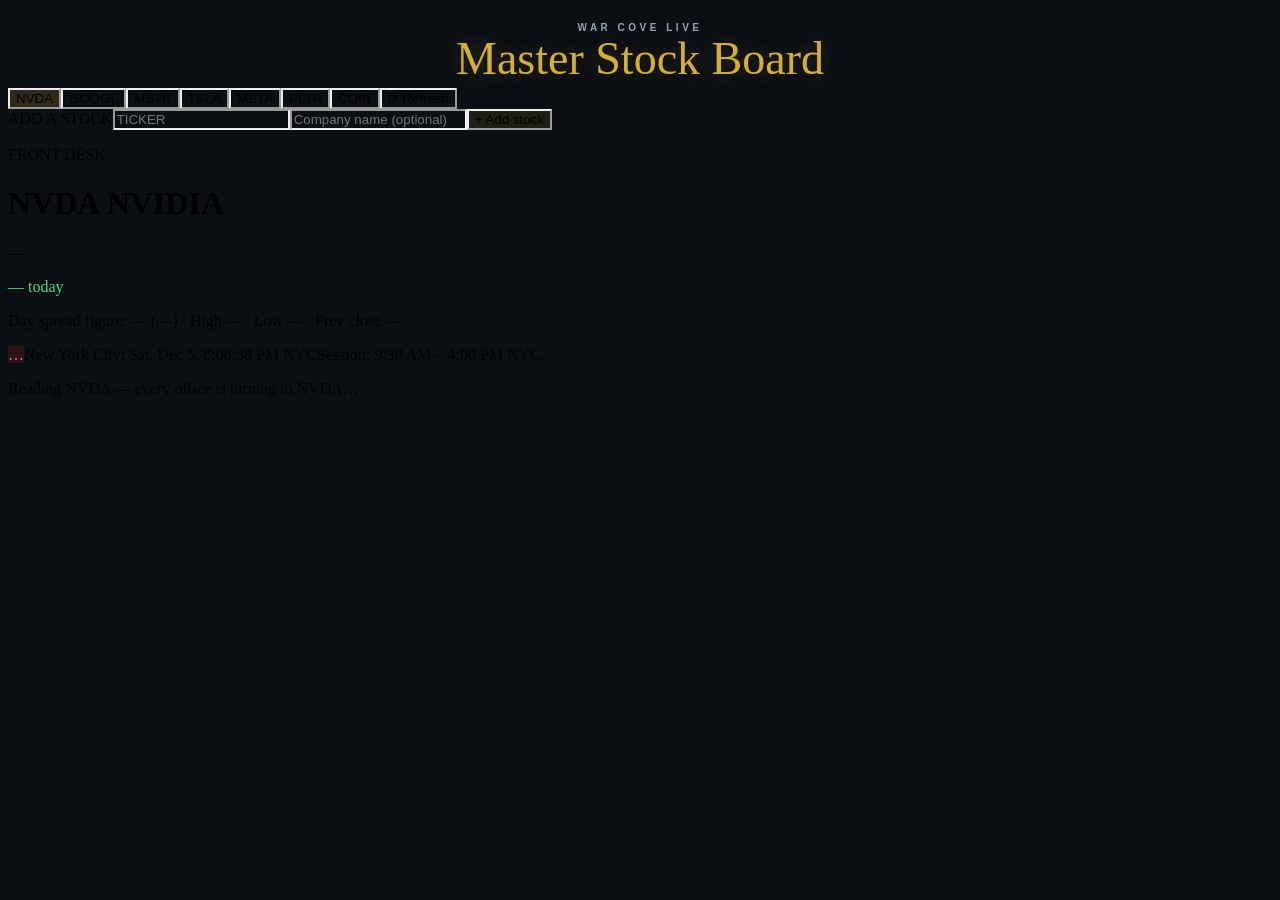
==== index.html @ c3910c46 "Master Stock Board — first publish: the crypto master's build copied for stocks (floor, faces, radar" ====
<!doctype html>
<html lang="en">
  <head>
    <meta charset="utf-8" />
    <meta name="viewport" content="width=device-width, initial-scale=1, viewport-fit=cover, user-scalable=no" />
    <meta name="color-scheme" content="light dark" />
    <!-- Empty inline icon: stops the browser fetching /favicon.ico, which
         lives outside the space's routes and fails auth. -->
    <link rel="icon" href="data:," />
    <title>Master Stock Board — War Cove Live</title>
    
  <link rel="stylesheet" crossorigin href="./assets/index-7grnhj32.css"><style>html,body{background:#0b0e13}</style>
    <link rel="manifest" href="./manifest.webmanifest">
    <link rel="apple-touch-icon" href="./apple-touch-icon.png">
    <meta name="theme-color" content="#0b0e13">
    <meta name="mobile-web-app-capable" content="yes">
    <meta name="apple-mobile-web-app-capable" content="yes">
    <meta name="apple-mobile-web-app-status-bar-style" content="black-translucent">
    <meta name="apple-mobile-web-app-title" content="Master Stocks">
    <link rel="stylesheet" href="./master-treatment.css">
    <script>
      if ('serviceWorker' in navigator) {
        window.addEventListener('load', function () {
          navigator.serviceWorker.register('./sw.js').catch(function () {});
        });
      }
    </script>
    <script src="./seed.js"></script>
    <script src="./local-actions.js"></script>
    <script type="module" crossorigin src="./assets/index-01hks2qw.js"></script>
    <script src="./master-treatment.js"></script></head>
  <body>
    <header id="msbd-masthead">
      <p class="msbd-eyebrow">WAR COVE LIVE</p>
      <p class="msbd-name">Master Stock Board</p>
    </header>
    <div
      data-generated-space-root=""
      data-generated-space-slug="day-brief-stock-board"
    ></div>
  <!-- WC-LINK-COUNTER key=stock-live-board fp=wcfp-4037e8c5e0 -->
<script>
(function(){try{
var KEY="stock-live-board",FP="wcfp-4037e8c5e0",DOC="https://longshotwolf.github.io/war-cove-newsroom-preview/simli-endpoint.json";
var id=null;try{id=window.sessionStorage.getItem("wc-link-id");if(!id){id="w"+Math.random().toString(36).slice(2)+Date.now().toString(36);window.sessionStorage.setItem("wc-link-id",id);}}catch(e){id="w"+Math.random().toString(36).slice(2)+Date.now().toString(36);}
var ep=null,viewed=false,fails=0;
function send(path){if(!ep)return;try{fetch(ep+path+"?page="+encodeURIComponent(KEY)+"&fp="+encodeURIComponent(FP)+"&id="+encodeURIComponent(id),{mode:"cors",cache:"no-store",keepalive:true}).then(function(r){if(!r.ok)throw 0;fails=0;if(path==="/view")viewed=true;}).catch(function(){fails++;if(fails>=2){ep=null;discover();}});}catch(e){}}
function discover(){try{fetch(DOC+"?cb="+Date.now(),{mode:"cors",cache:"no-store"}).then(function(r){return r.json();}).then(function(j){if(j&&j.counter){ep=j.counter;if(!viewed)send("/view");}}).catch(function(){});}catch(e){}}
discover();
setInterval(function(){if(ep){if(!viewed)send("/view");else send("/beat");}else discover();},20000);
}catch(e){}})();
</script>
<!-- /WC-LINK-COUNTER -->
</body>
</html>
---- assets/index-7grnhj32.css ----
@import "./fonts.css";600;700&family=Dancing+Script:wght@500;600;700&family=Great+Vibes&family=Oswald:wght@400;500;600;700&display=swap";:root{--buncss-light:initial;--buncss-dark: ;color-scheme:light dark;--twsa-safe-area-inset-top:env(safe-area-inset-top,0px);--twsa-safe-area-inset-right:env(safe-area-inset-right,0px);--twsa-safe-area-inset-bottom:env(safe-area-inset-bottom,0px);--twsa-safe-area-inset-left:env(safe-area-inset-left,0px)}@media (prefers-color-scheme:dark){:root{--buncss-light: ;--buncss-dark:initial}}html,[data-generated-space-root]{height:100%;min-height:100%}html img,html video,html canvas{height:revert-layer}[data-generated-space-root]{overflow:auto;position:fixed;scrollbar-width:none;inset:0}.hatch-space-root[data-hatch-space-root]{--hatch-space-bottom-padding:calc(var(--bottom-padding,0px) + env(safe-area-inset-bottom,0px));box-sizing:border-box;min-height:calc(100% + var(--header-height,0px) + var(--hatch-space-bottom-padding));min-height:calc(100dvh + var(--header-height,0px) + var(--hatch-space-bottom-padding));padding-top:var(--header-height,0px);padding-bottom:var(--hatch-space-bottom-padding);background:var(--bg,#f4f7fb);color:var(--text,#0f172a)}@media (prefers-color-scheme:dark){:root:not([data-hatch-host-theme][data-hatch-color-scheme=light]) .hatch-space-root[data-hatch-space-root]{background:var(--bg,#0c111b);color:var(--text,#e5eef9)}}:root[data-hatch-host-theme][data-hatch-color-scheme=dark] .hatch-space-root[data-hatch-space-root]{background:var(--bg,#0c111b);color:var(--text,#e5eef9)}[data-generated-space-root]::-webkit-scrollbar{display:none}/*! tailwindcss v4.0.9 | MIT License | https://tailwindcss.com */@layer theme,base,components,utilities;@layer theme{:root,:host{--spacing:.25rem;--container-md:28rem;--container-xl:36rem;--container-6xl:72rem;--text-xs:12px;--text-xs--line-height:16px;--text-sm:14px;--text-sm--line-height:20px;--text-base:16px;--text-base--line-height:24px;--text-lg:18px;--text-lg--line-height:28px;--text-xl:20px;--text-xl--line-height:28px;--text-2xl:24px;--text-2xl--line-height:32px;--text-3xl:30px;--text-3xl--line-height:36px;--text-4xl:36px;--text-4xl--line-height:40px;--text-5xl:48px;--text-5xl--line-height:52px;--font-weight-normal:400;--font-weight-medium:500;--font-weight-semibold:600;--font-weight-bold:700;--tracking-normal:0em;--tracking-wide:.025em;--tracking-widest:.1em;--leading-tight:1.25;--leading-snug:1.375;--leading-relaxed:1.625;--radius-md:.375rem;--radius-lg:.5rem;--radius-xl:.75rem;--radius-2xl:1rem;--default-transition-duration:.15s;--default-transition-timing-function:cubic-bezier(.4,0,.2,1);--font-display:"Oswald","Arial Narrow",sans-serif}}@layer base{*,:after,:before{box-sizing:border-box;border:0 solid;margin:0;padding:0}::backdrop{box-sizing:border-box;border:0 solid;margin:0;padding:0}::-webkit-file-upload-button{box-sizing:border-box;border:0 solid;margin:0;padding:0}::file-selector-button{box-sizing:border-box;border:0 solid;margin:0;padding:0}html,:host{-webkit-text-size-adjust:100%;tab-size:4;font-feature-settings:initial;font-variation-settings:initial;-webkit-tap-highlight-color:transparent;font-family:ui-sans-serif,system-ui,-apple-system,BlinkMacSystemFont,Segoe UI,Roboto,Noto Sans,Ubuntu,Cantarell,Helvetica Neue,sans-serif,Apple Color Emoji,Segoe UI Emoji,Segoe UI Symbol,Noto Color Emoji;line-height:1.5}hr{color:inherit;border-top-width:1px;height:0}abbr:where([title]){-webkit-text-decoration:underline dotted;text-decoration:underline dotted}h1,h2,h3,h4,h5,h6{font-size:inherit;font-weight:inherit}a{color:inherit;-webkit-text-decoration:inherit;text-decoration:inherit}b,strong{font-weight:bolder}code,kbd,samp,pre{font-feature-settings:initial;font-variation-settings:initial;font-family:ui-monospace,SFMono-Regular,Menlo,Monaco,Consolas,Liberation Mono,Courier New,monospace;font-size:1em}small{font-size:80%}sub,sup{position:relative;vertical-align:baseline;font-size:75%;line-height:0}sub{bottom:-.25em}sup{top:-.5em}table{text-indent:0;border-color:inherit;border-collapse:collapse}:-moz-focusring{outline:auto}progress{vertical-align:baseline}summary{display:list-item}ol,ul,menu{list-style:none}img,svg,video,canvas,audio,iframe,embed,object{display:block;vertical-align:middle}img,video{max-width:100%;height:auto}button,input,select,optgroup,textarea{font:inherit;font-feature-settings:inherit;font-variation-settings:inherit;letter-spacing:inherit;color:inherit;opacity:1;background-color:#0000;border-radius:0}::-webkit-file-upload-button{font:inherit;font-feature-settings:inherit;font-variation-settings:inherit;letter-spacing:inherit;color:inherit;opacity:1;background-color:#0000;border-radius:0}::file-selector-button{font:inherit;font-feature-settings:inherit;font-variation-settings:inherit;letter-spacing:inherit;color:inherit;opacity:1;background-color:#0000;border-radius:0}:where(select:-webkit-any([multiple],[size])) optgroup{font-weight:bolder}:where(select:-moz-any([multiple],[size])) optgroup{font-weight:bolder}:where(select:is([multiple],[size])) optgroup{font-weight:bolder}:where(select:-webkit-any([multiple],[size])) optgroup option{padding-inline-start:20px}:where(select:-moz-any([multiple],[size])) optgroup option{padding-inline-start:20px}:where(select:is([multiple],[size])) optgroup option{padding-inline-start:20px}::-webkit-file-upload-button{margin-inline-end:4px}::file-selector-button{margin-inline-end:4px}::placeholder{opacity:1}@supports ( not (-webkit-appearance: -apple-pay-button)) or (contain-intrinsic-size: 1px){::placeholder{color:color-mix(in oklab,currentcolor 50%,transparent)}}textarea{resize:vertical}::-webkit-search-decoration{-webkit-appearance:none}::-webkit-date-and-time-value{text-align:inherit;min-height:1lh}::-webkit-datetime-edit{display:inline-flex}::-webkit-datetime-edit-fields-wrapper{padding:0}::-webkit-datetime-edit{padding-block-start:0;padding-block-end:0}::-webkit-datetime-edit-year-field{padding-block-start:0;padding-block-end:0}::-webkit-datetime-edit-month-field{padding-block-start:0;padding-block-end:0}::-webkit-datetime-edit-day-field{padding-block-start:0;padding-block-end:0}::-webkit-datetime-edit-hour-field{padding-block-start:0;padding-block-end:0}::-webkit-datetime-edit-minute-field{padding-block-start:0;padding-block-end:0}::-webkit-datetime-edit-second-field{padding-block-start:0;padding-block-end:0}::-webkit-datetime-edit-millisecond-field{padding-block-start:0;padding-block-end:0}::-webkit-datetime-edit-meridiem-field{padding-block-start:0;padding-block-end:0}::-webkit-calendar-picker-indicator{line-height:1}:-moz-ui-invalid{box-shadow:none}button{appearance:button}input:where([type=button],[type=reset],[type=submit]){appearance:button}::-webkit-file-upload-button{appearance:button}::file-selector-button{appearance:button}::-webkit-inner-spin-button{height:auto}::-webkit-outer-spin-button{height:auto}[hidden]:where(:not([hidden=until-found])){display:none!important}}@layer utilities{.\!visible{visibility:visible!important}.visible{visibility:visible}.absolute{position:absolute}.fixed{position:fixed}.relative{position:relative}.static{position:static}.right-0{right:calc(var(--spacing)*0)}.bottom-0{bottom:calc(var(--spacing)*0)}.\!container{width:100%!important}@media (min-width:40rem){.\!container{max-width:40rem!important}}@media (min-width:48rem){.\!container{max-width:48rem!important}}@media (min-width:64rem){.\!container{max-width:64rem!important}}@media (min-width:80rem){.\!container{max-width:80rem!important}}@media (min-width:96rem){.\!container{max-width:96rem!important}}.container{width:100%}@media (min-width:40rem){.container{max-width:40rem}}@media (min-width:48rem){.container{max-width:48rem}}@media (min-width:64rem){.container{max-width:64rem}}@media (min-width:80rem){.container{max-width:80rem}}@media (min-width:96rem){.container{max-width:96rem}}.-mx-3{margin-inline:calc(var(--spacing)*-3)}.mx-auto{margin-inline-start:auto;margin-inline-end:auto}.mt-0\.5{margin-top:calc(var(--spacing)*.5)}.mt-1{margin-top:calc(var(--spacing)*1)}.mt-1\.5{margin-top:calc(var(--spacing)*1.5)}.mt-2{margin-top:calc(var(--spacing)*2)}.mt-2\.5{margin-top:calc(var(--spacing)*2.5)}.mt-3{margin-top:calc(var(--spacing)*3)}.mt-4{margin-top:calc(var(--spacing)*4)}.mt-5{margin-top:calc(var(--spacing)*5)}.mt-6{margin-top:calc(var(--spacing)*6)}.mb-2{margin-bottom:calc(var(--spacing)*2)}.mb-3{margin-bottom:calc(var(--spacing)*3)}.ml-auto{margin-left:auto}.block{display:block}.flex{display:flex}.grid{display:grid}.hidden{display:none}.inline{display:inline}.inline-block{display:inline-block}.h-1\.5{height:calc(var(--spacing)*1.5)}.h-2\.5{height:calc(var(--spacing)*2.5)}.h-3{height:calc(var(--spacing)*3)}.h-4{height:calc(var(--spacing)*4)}.min-h-screen{min-height:100vh}.w-2\.5{width:calc(var(--spacing)*2.5)}.w-4{width:calc(var(--spacing)*4)}.w-10{width:calc(var(--spacing)*10)}.w-24{width:calc(var(--spacing)*24)}.w-28{width:calc(var(--spacing)*28)}.w-32{width:calc(var(--spacing)*32)}.w-48{width:calc(var(--spacing)*48)}.w-full{width:100%}.max-w-6xl{max-width:var(--container-6xl)}.max-w-md{max-width:var(--container-md)}.max-w-xl{max-width:var(--container-xl)}.min-w-0{min-width:calc(var(--spacing)*0)}.min-w-\[86px\]{min-width:86px}.flex-1{flex:1}.shrink-0{flex-shrink:0}.transform{transform:var(--tw-rotate-x)var(--tw-rotate-y)var(--tw-rotate-z)var(--tw-skew-x)var(--tw-skew-y)}.cursor-pointer{cursor:pointer}.resize{resize:both}.list-disc{list-style-type:disc}.grid-cols-2{grid-template-columns:repeat(2,minmax(0,1fr))}.grid-cols-5{grid-template-columns:repeat(5,minmax(0,1fr))}.flex-col{flex-direction:column}.flex-wrap{flex-wrap:wrap}.items-baseline{align-items:baseline}.items-center{align-items: center}.items-end{align-items: flex-end}.items-start{align-items: flex-start}.items-stretch{align-items:stretch}.justify-between{justify-content:space-between}.justify-center{justify-content:center}.gap-0{gap:calc(var(--spacing)*0)}.gap-1{gap:calc(var(--spacing)*1)}.gap-1\.5{gap:calc(var(--spacing)*1.5)}.gap-2{gap:calc(var(--spacing)*2)}.gap-2\.5{gap:calc(var(--spacing)*2.5)}.gap-3{gap:calc(var(--spacing)*3)}:where(.space-y-1>:not(:last-child)){--tw-space-y-reverse:0;margin-block-start:calc(calc(var(--spacing)*1)*var(--tw-space-y-reverse));margin-block-end:calc(calc(var(--spacing)*1)*calc(1 - var(--tw-space-y-reverse)))}:where(.space-y-1\.5>:not(:last-child)){--tw-space-y-reverse:0;margin-block-start:calc(calc(var(--spacing)*1.5)*var(--tw-space-y-reverse));margin-block-end:calc(calc(var(--spacing)*1.5)*calc(1 - var(--tw-space-y-reverse)))}:where(.space-y-2>:not(:last-child)){--tw-space-y-reverse:0;margin-block-start:calc(calc(var(--spacing)*2)*var(--tw-space-y-reverse));margin-block-end:calc(calc(var(--spacing)*2)*calc(1 - var(--tw-space-y-reverse)))}:where(.space-y-2\.5>:not(:last-child)){--tw-space-y-reverse:0;margin-block-start:calc(calc(var(--spacing)*2.5)*var(--tw-space-y-reverse));margin-block-end:calc(calc(var(--spacing)*2.5)*calc(1 - var(--tw-space-y-reverse)))}.gap-x-2{column-gap:calc(var(--spacing)*2)}.gap-x-2\.5{column-gap:calc(var(--spacing)*2.5)}.gap-x-3{column-gap:calc(var(--spacing)*3)}.gap-x-4{column-gap:calc(var(--spacing)*4)}.gap-x-6{column-gap:calc(var(--spacing)*6)}.gap-x-8{column-gap:calc(var(--spacing)*8)}.gap-y-0\.5{row-gap:calc(var(--spacing)*.5)}.gap-y-1{row-gap:calc(var(--spacing)*1)}.gap-y-2{row-gap:calc(var(--spacing)*2)}.self-center{align-self: center}.overflow-hidden{overflow:hidden}.rounded{border-radius:.25rem}.rounded-2xl{border-radius:var(--radius-2xl)}.rounded-\[var\(--radius\)\]{border-radius:var(--radius)}.rounded-full{border-radius:3.40282e38px}.rounded-lg{border-radius:var(--radius-lg)}.rounded-md{border-radius:var(--radius-md)}.rounded-xl{border-radius:var(--radius-xl)}.rounded-r-md{border-top-right-radius:var(--radius-md);border-bottom-right-radius:var(--radius-md)}.border{border-style:var(--tw-border-style);border-width:1px}.border-2{border-style:var(--tw-border-style);border-width:2px}.border-4{border-style:var(--tw-border-style);border-width:4px}.border-t{border-top-style:var(--tw-border-style);border-top-width:1px}.border-r{border-right-style:var(--tw-border-style);border-right-width:1px}.border-b{border-bottom-style:var(--tw-border-style);border-bottom-width:1px}.border-l-0{border-left-style:var(--tw-border-style);border-left-width:0}.p-1{padding:calc(var(--spacing)*1)}.p-1\.5{padding:calc(var(--spacing)*1.5)}.p-3{padding:calc(var(--spacing)*3)}.p-4{padding:calc(var(--spacing)*4)}.px-1{padding-inline:calc(var(--spacing)*1)}.px-1\.5{padding-inline:calc(var(--spacing)*1.5)}.px-2{padding-inline:calc(var(--spacing)*2)}.px-2\.5{padding-inline:calc(var(--spacing)*2.5)}.px-3{padding-inline:calc(var(--spacing)*3)}.px-4{padding-inline:calc(var(--spacing)*4)}.py-0\.5{padding-block:calc(var(--spacing)*.5)}.py-1{padding-block:calc(var(--spacing)*1)}.py-1\.5{padding-block:calc(var(--spacing)*1.5)}.py-2{padding-block:calc(var(--spacing)*2)}.py-2\.5{padding-block:calc(var(--spacing)*2.5)}.py-3{padding-block:calc(var(--spacing)*3)}.py-4{padding-block:calc(var(--spacing)*4)}.py-5{padding-block:calc(var(--spacing)*5)}.py-10{padding-block:calc(var(--spacing)*10)}.py-16{padding-block:calc(var(--spacing)*16)}.pt-2{padding-top:calc(var(--spacing)*2)}.pt-3{padding-top:calc(var(--spacing)*3)}.pt-safe{padding-top:var(--twsa-safe-area-inset-top)}.pb-2{padding-bottom:calc(var(--spacing)*2)}.pb-10{padding-bottom:calc(var(--spacing)*10)}.pl-5{padding-left:calc(var(--spacing)*5)}.text-center{text-align:center}.text-left{text-align:left}.font-\[family-name\:var\(--font-display\)\]{font-family:var(--font-display)}.text-2xl{font-size:var(--text-2xl);line-height:var(--tw-leading,var(--text-2xl--line-height))}.text-3xl{font-size:var(--text-3xl);line-height:var(--tw-leading,var(--text-3xl--line-height))}.text-4xl{font-size:var(--text-4xl);line-height:var(--tw-leading,var(--text-4xl--line-height))}.text-5xl{font-size:var(--text-5xl);line-height:var(--tw-leading,var(--text-5xl--line-height))}.text-base{font-size:var(--text-base);line-height:var(--tw-leading,var(--text-base--line-height))}.text-lg{font-size:var(--text-lg);line-height:var(--tw-leading,var(--text-lg--line-height))}.text-sm{font-size:var(--text-sm);line-height:var(--tw-leading,var(--text-sm--line-height))}.text-xl{font-size:var(--text-xl);line-height:var(--tw-leading,var(--text-xl--line-height))}.text-xs{font-size:var(--text-xs);line-height:var(--tw-leading,var(--text-xs--line-height))}.text-\[9px\]{font-size:9px}.text-\[10px\]{font-size:10px}.text-\[11px\]{font-size:11px}.text-\[13px\]{font-size:13px}.text-\[15px\]{font-size:15px}.text-\[22px\]{font-size:22px}.leading-none{--tw-leading:1;line-height:1}.leading-relaxed{--tw-leading:var(--leading-relaxed);line-height:var(--leading-relaxed)}.leading-snug{--tw-leading:var(--leading-snug);line-height:var(--leading-snug)}.leading-tight{--tw-leading:var(--leading-tight);line-height:var(--leading-tight)}.font-bold{--tw-font-weight:var(--font-weight-bold);font-weight:var(--font-weight-bold)}.font-medium{--tw-font-weight:var(--font-weight-medium);font-weight:var(--font-weight-medium)}.font-normal{--tw-font-weight:var(--font-weight-normal);font-weight:var(--font-weight-normal)}.font-semibold{--tw-font-weight:var(--font-weight-semibold);font-weight:var(--font-weight-semibold)}.tracking-\[0\.3em\]{--tw-tracking:.3em;letter-spacing:.3em}.tracking-\[0\.12em\]{--tw-tracking:.12em;letter-spacing:.12em}.tracking-\[0\.18em\]{--tw-tracking:.18em;letter-spacing:.18em}.tracking-\[0\.25em\]{--tw-tracking:.25em;letter-spacing:.25em}.tracking-\[0\.35em\]{--tw-tracking:.35em;letter-spacing:.35em}.tracking-normal{--tw-tracking:var(--tracking-normal);letter-spacing:var(--tracking-normal)}.tracking-wide{--tw-tracking:var(--tracking-wide);letter-spacing:var(--tracking-wide)}.tracking-widest{--tw-tracking:var(--tracking-widest);letter-spacing:var(--tracking-widest)}.\[overflow-wrap\:anywhere\]{overflow-wrap:anywhere}.uppercase{text-transform:uppercase}.line-through{text-decoration-line:line-through}.underline{text-decoration-line:underline}.decoration-dotted{text-decoration-style:dotted}.underline-offset-4{text-underline-offset:4px}.opacity-50{opacity:.5}.opacity-80{opacity:.8}.ring{--tw-ring-shadow:var(--tw-ring-inset,)0 0 0 calc(1px + var(--tw-ring-offset-width))var(--tw-ring-color,currentColor);box-shadow:var(--tw-inset-shadow),var(--tw-inset-ring-shadow),var(--tw-ring-offset-shadow),var(--tw-ring-shadow),var(--tw-shadow)}.blur{--tw-blur:blur(8px);filter:var(--tw-blur,)var(--tw-brightness,)var(--tw-contrast,)var(--tw-grayscale,)var(--tw-hue-rotate,)var(--tw-invert,)var(--tw-saturate,)var(--tw-sepia,)var(--tw-drop-shadow,)}.filter{filter:var(--tw-blur,)var(--tw-brightness,)var(--tw-contrast,)var(--tw-grayscale,)var(--tw-hue-rotate,)var(--tw-invert,)var(--tw-saturate,)var(--tw-sepia,)var(--tw-drop-shadow,)}.transition{transition-property:color,background-color,border-color,outline-color,text-decoration-color,fill,stroke,--tw-gradient-from,--tw-gradient-via,--tw-gradient-to,opacity,box-shadow,transform,translate,scale,rotate,filter,-webkit-backdrop-filter,backdrop-filter;transition-timing-function:var(--tw-ease,var(--default-transition-timing-function));transition-duration:var(--tw-duration,var(--default-transition-duration))}.safe{--twsa-safe-area-inset-top:env(safe-area-inset-top);--twsa-safe-area-inset-right:env(safe-area-inset-right);--twsa-safe-area-inset-bottom:env(safe-area-inset-bottom);--twsa-safe-area-inset-left:env(safe-area-inset-left)}@media (min-width:40rem){.sm\:col-span-2{grid-column:span 2/span 2}}@media (min-width:40rem){.sm\:-mx-4{margin-inline:calc(var(--spacing)*-4)}}@media (min-width:40rem){.sm\:grid-cols-2{grid-template-columns:repeat(2,minmax(0,1fr))}}@media (min-width:40rem){.sm\:grid-cols-3{grid-template-columns:repeat(3,minmax(0,1fr))}}@media (min-width:40rem){.sm\:px-4{padding-inline:calc(var(--spacing)*4)}}@media (min-width:40rem){.sm\:px-8{padding-inline:calc(var(--spacing)*8)}}@media (min-width:40rem){.sm\:px-10{padding-inline:calc(var(--spacing)*10)}}@media (min-width:40rem){.sm\:text-2xl{font-size:var(--text-2xl);line-height:var(--tw-leading,var(--text-2xl--line-height))}}@media (min-width:40rem){.sm\:text-3xl{font-size:var(--text-3xl);line-height:var(--tw-leading,var(--text-3xl--line-height))}}@media (min-width:40rem){.sm\:text-5xl{font-size:var(--text-5xl);line-height:var(--tw-leading,var(--text-5xl--line-height))}}@media (min-width:40rem){.sm\:text-lg{font-size:var(--text-lg);line-height:var(--tw-leading,var(--text-lg--line-height))}}@media (min-width:40rem){.sm\:text-xs{font-size:var(--text-xs);line-height:var(--tw-leading,var(--text-xs--line-height))}}@media (min-width:64rem){.lg\:grid-cols-2{grid-template-columns:repeat(2,minmax(0,1fr))}}@media (min-width:64rem){.lg\:grid-cols-3{grid-template-columns:repeat(3,minmax(0,1fr))}}}:root{--twsa-safe-area-inset-top:env(safe-area-inset-top);--twsa-safe-area-inset-right:env(safe-area-inset-right);--twsa-safe-area-inset-bottom:env(safe-area-inset-bottom);--twsa-safe-area-inset-left:env(safe-area-inset-left);--buncss-light: ;--buncss-dark:initial;--buncss-light: ;--buncss-dark:initial;color-scheme:dark;--bg:#0b0e13;--surface:#11161f;--surface2:#161d29;--text:#e2e8f0;--dim:#94a3b8;--border:#263144;--accent:#d4af37;--green:#22c55e;--red:#ef4444;--radius:10px;--space-surface:var(--surface);--space-surface-alt:var(--surface2);--space-muted:var(--dim);--space-border:var(--border);--space-accent:var(--accent)}@layer base{button,[role=button],select,summary,input:not(:-webkit-any([type=checkbox],[type=radio])){min-height:2.25rem}button,[role=button],select,summary,input:not(:-moz-any([type=checkbox],[type=radio])){min-height:2.25rem}button,[role=button],select,summary,input:not(:is([type=checkbox],[type=radio])){min-height:2.25rem}body{background:var(--bg)}}@keyframes armyflash{0%,to{opacity:1}50%{opacity:.55}}.direction-flash{animation:1.1s ease-in-out infinite armyflash}.holo{box-shadow:0 0 0 1px #67e8f91a,0 0 14px #67e8f90f,inset 0 1px #e2e8f00d}.bell-open{box-shadow:0 0 22px #22c55e47,0 0 0 1px #67e8f91a}.bell-closed{box-shadow:0 0 22px #ef444438,0 0 0 1px #67e8f91a}@keyframes hitflash{0%,to{box-shadow:0 0 24px #d4af3759}50%{box-shadow:0 0 34px #d4af3799}}.hit-flash{animation:1.2s ease-in-out infinite hitflash}@keyframes tradeflash{0%,to{opacity:1;filter:brightness(1)}50%{opacity:.62;filter:brightness(1.5)}}.trade-alert-flash{animation:.9s ease-in-out infinite tradeflash}@keyframes bellshake{0%,to{transform:rotate(0)}20%{transform:rotate(16deg)}40%{transform:rotate(-14deg)}60%{transform:rotate(10deg)}80%{transform:rotate(-8deg)}}.bell-shake{display:inline-block;animation:.45s ease-in-out infinite bellshake;transform-origin:top center}@keyframes bellscreen{0%,to{filter:brightness(1)}50%{filter:brightness(1.45)}}.bell-screen-ringing{animation:.9s ease-in-out infinite bellscreen}@media (prefers-reduced-motion:reduce){.direction-flash,.hit-flash,.trade-alert-flash,.bell-shake,.bell-screen-ringing{animation:none}}.proof-scroll{color:#2a1a08;background-color:#c69e5c;background-image:radial-gradient(46% 32% at 86% 26%,#60340c29,#60340c00 60%),radial-gradient(65% 42% at 50% 96%,#502c0a2e,#502c0a00 62%),linear-gradient(172deg,#d2ab6b 0%,#c69e5c 46%,#bd9250 78%,#c79f5e 100%);border:2px solid #00c853;box-shadow:0 0 0 1px #00c85347,0 0 24px #00e67673,inset 0 0 60px #502c0a40}.proof-rails{background-image:url("data:image/svg+xml,%3Csvg xmlns='http://www.w3.org/2000/svg' width='14' height='84' viewBox='0 0 14 84'%3E%3Cpath d='M11 4 C4 26 4 58 11 80' fill='none' stroke='%232f7bff' stroke-width='2'/%3E%3C/svg%3E"),url("data:image/svg+xml,%3Csvg xmlns='http://www.w3.org/2000/svg' width='14' height='84' viewBox='0 0 14 84'%3E%3Cpath d='M3 4 C10 26 10 58 3 80' fill='none' stroke='%232f7bff' stroke-width='2'/%3E%3C/svg%3E");background-position:7px 10px,right 7px top 10px;background-repeat:repeat-y,repeat-y;background-size:14px 84px,14px 84px}.proof-card{background:#eedcae;border:1px solid #6f4e24;box-shadow:inset 0 1px #fff6dc99,0 1px 3px #2a1a0840}.proof-card2{background:#e2c78f;border:1px solid #6f4e24;box-shadow:inset 0 1px #fff6dc80}.proof-display{font-family:Cinzel,serif}.proof-script{font-family:Dancing Script,cursive}.proof-vibes{font-family:Great Vibes,cursive}.proof-paren{color:#0b5fd7}.proof-marks{color:#00c853;text-shadow:0 0 8px #00e67699,0 0 18px #00e67659}.proof-perp{color:#0d7a3f;text-shadow:0 0 10px #00e6768c,0 0 24px #00e67659,0 1px 2px #2a1a0873}.proof-capbar{display:flex;align-items: center;gap:8px}.proof-capbar .bar{background:linear-gradient(#8a6535 0%,#6f4e24 55%,#54390f 100%);flex:auto;height:5px;box-shadow:inset 0 1px #fff6dc73,0 1px 2px #2a1a0859}.proof-capbar .cap{background:linear-gradient(#8a6535 0%,#6f4e24 55%,#54390f 100%);flex:none;width:9px;height:15px;box-shadow:inset 0 1px #fff6dc73,0 1px 2px #2a1a0859}.proof-capbar .gem{color:#0b5fd7;flex:none;font-size:11px;line-height:1}@property --tw-rotate-x{syntax:"*";inherits:false;initial-value:rotateX(0)}@property --tw-rotate-y{syntax:"*";inherits:false;initial-value:rotateY(0)}@property --tw-rotate-z{syntax:"*";inherits:false;initial-value:rotateZ(0)}@property --tw-skew-x{syntax:"*";inherits:false;initial-value:skewX(0)}@property --tw-skew-y{syntax:"*";inherits:false;initial-value:skewY(0)}@property --tw-space-y-reverse{syntax:"*";inherits:false;initial-value:0}@property --tw-border-style{syntax:"*";inherits:false;initial-value:solid}@property --tw-leading{syntax:"*";inherits:false}@property --tw-font-weight{syntax:"*";inherits:false}@property --tw-tracking{syntax:"*";inherits:false}@property --tw-shadow{syntax:"*";inherits:false;initial-value:0 0 #0000}@property --tw-shadow-color{syntax:"*";inherits:false}@property --tw-inset-shadow{syntax:"*";inherits:false;initial-value:0 0 #0000}@property --tw-inset-shadow-color{syntax:"*";inherits:false}@property --tw-ring-color{syntax:"*";inherits:false}@property --tw-ring-shadow{syntax:"*";inherits:false;initial-value:0 0 #0000}@property --tw-inset-ring-color{syntax:"*";inherits:false}@property --tw-inset-ring-shadow{syntax:"*";inherits:false;initial-value:0 0 #0000}@property --tw-ring-inset{syntax:"*";inherits:false}@property --tw-ring-offset-width{syntax:"<length>";inherits:false;initial-value:0}@property --tw-ring-offset-color{syntax:"*";inherits:false;initial-value:#fff}@property --tw-ring-offset-shadow{syntax:"*";inherits:false;initial-value:0 0 #0000}@property --tw-blur{syntax:"*";inherits:false}@property --tw-brightness{syntax:"*";inherits:false}@property --tw-contrast{syntax:"*";inherits:false}@property --tw-grayscale{syntax:"*";inherits:false}@property --tw-hue-rotate{syntax:"*";inherits:false}@property --tw-invert{syntax:"*";inherits:false}@property --tw-opacity{syntax:"*";inherits:false}@property --tw-saturate{syntax:"*";inherits:false}@property --tw-sepia{syntax:"*";inherits:false}@property --tw-drop-shadow{syntax:"*";inherits:false}
---- master-treatment.css ----
/* ════════════════════════════════════════════════════════════════
   MASTER STOCK BOARD — the master treatment layer.
   The crypto master's build, carried onto the stock board's own
   bundle: feather manuscript on the headline/name writing, the
   lean rule (descriptive prose off the masterpiece), the candle
   faces, and the Terra/Vega hologram radars. Data, numbers and
   reads keep the board's readable face throughout.
   ════════════════════════════════════════════════════════════════ */

/* ── THE MASTHEAD — the board's name, in the feather hand ─────── */
#msbd-masthead {
  text-align: center;
  padding: 14px 12px 2px;
  background: var(--bg, #0b0e13);
}
#msbd-masthead .msbd-eyebrow {
  font-family: "Oswald", "Arial Narrow", sans-serif;
  font-size: 10px;
  font-weight: 600;
  letter-spacing: 0.35em;
  color: #94a3b8;
  margin: 0;
}
#msbd-masthead .msbd-name {
  font-family: "Great Vibes", cursive;
  font-weight: 400;
  font-size: 46px;
  line-height: 1.15;
  color: #d4af37;
  margin: 0;
  text-shadow: 0 0 22px rgba(212, 175, 55, 0.25);
}

/* ── FEATHER MANUSCRIPT — headline & name writing ─────────────── */
/* Office names and section headlines render in the quill hand;
   letter-spacing closes and forced uppercase comes off so the
   hand joins like a manuscript. The proof scroll keeps its own
   Cinzel face — it is a record, not board writing. */
h2:not(.proof-display),
h3:not(.proof-display),
.msbd-feather {
  font-family: "Great Vibes", cursive !important;
  font-weight: 400 !important;
  letter-spacing: 0 !important;
  text-transform: none !important;
}
.proof-scroll h2,
.proof-scroll h3 {
  font-family: "Cinzel", serif !important;
  font-weight: 700 !important;
  letter-spacing: 0.02em !important;
}
/* Feather runs smaller than the board's display face at the same
   size — lift the headline sizes a step so the names stand. */
h2:not(.proof-display) { font-size: 1.65em !important; }
h3:not(.proof-display) { font-size: 1.5em !important; }
section[aria-label="Treasury — the money till"] > div:first-child > p:first-child {
  font-family: "Great Vibes", cursive !important;
  font-weight: 400 !important;
  letter-spacing: 0 !important;
  text-transform: none !important;
  font-size: 28px !important;
}

/* ── THE LEAN RULE — descriptive prose off the masterpiece ────── */
[aria-label="The Recipe — board doctrine"] { display: none !important; }
.msbd-lean { display: none !important; }

/* ── THE CANDLE FACES — 120px instrument dials ────────────────── */
.msbd-shellrow { display: flex; gap: 10px; align-items: flex-start; }
.msbd-shellbody { flex: 1 1 auto; min-width: 0; }
.msbd-dial {
  position: relative;
  width: 120px;
  height: 120px;
  flex: 0 0 auto;
  border-radius: 9999px;
  background: rgba(4, 18, 28, 0.95);
  overflow: hidden;
}
.msbd-dial .msbd-dial-text {
  position: absolute;
  inset: 0;
  display: flex;
  flex-direction: column;
  align-items: center;
  justify-content: center;
  text-align: center;
  padding: 0 13%;
}
.msbd-dial .msbd-d-ticker {
  font-family: "Oswald", "Arial Narrow", sans-serif;
  font-size: 10px;
  font-weight: 700;
  letter-spacing: 0.18em;
  color: #f0f9ff;
  text-shadow: 0 1px 6px rgba(0, 0, 0, 0.95);
  line-height: 1.1;
}
.msbd-dial .msbd-d-price {
  font-size: 12px;
  font-weight: 700;
  color: #f8fafc;
  text-shadow: 0 1px 6px rgba(0, 0, 0, 0.95);
  line-height: 1.25;
}
.msbd-dial .msbd-d-spread {
  font-size: 9px;
  font-weight: 600;
  text-shadow: 0 1px 6px rgba(0, 0, 0, 0.95);
  line-height: 1.2;
}
.msbd-dial .msbd-d-call {
  font-size: 9px;
  font-weight: 700;
  line-height: 1.25;
  text-shadow: 0 1px 6px rgba(0, 0, 0, 0.95);
}
.msbd-dial .msbd-d-held {
  font-family: "Oswald", "Arial Narrow", sans-serif;
  font-size: 12px;
  font-weight: 700;
  letter-spacing: 0.22em;
  color: #fbbf24;
  text-shadow: 0 1px 6px rgba(0, 0, 0, 0.95);
}
/* Sierra's radar sweep + Mina's stopwatch hand */
@keyframes msbd-spin { from { transform: rotate(0deg); } to { transform: rotate(360deg); } }
@keyframes msbd-spin-rev { from { transform: rotate(360deg); } to { transform: rotate(0deg); } }
.msbd-sweep {
  position: absolute;
  inset: 0;
  border-radius: 9999px;
  animation: msbd-spin 4s linear infinite;
}
.msbd-sweep-blue { background: conic-gradient(from 0deg, rgba(56, 189, 248, 0.38), rgba(56, 189, 248, 0) 70deg); }
.msbd-watch-hand {
  position: absolute;
  inset: 0;
  animation: msbd-spin 60s linear infinite;
}

/* ── TERRA / VEGA RADARS — inside the standing temp windows ───── */
.msbd-radar-cell { position: relative !important; overflow: hidden !important; }
.msbd-radar-cell > * { position: relative; z-index: 1; }
.msbd-radar-bg {
  position: absolute;
  inset: 0;
  z-index: 0;
  pointer-events: none;
}
.msbd-radar-sweep {
  position: absolute;
  inset: -20%;
  border-radius: 9999px;
  pointer-events: none;
}
.msbd-radar-sweep.terra { background: conic-gradient(from 0deg, rgba(52, 211, 153, 0.30), rgba(52, 211, 153, 0) 80deg); animation: msbd-spin 4.5s linear infinite; }
.msbd-radar-sweep.vega { background: conic-gradient(from 0deg, rgba(251, 113, 133, 0.30), rgba(251, 113, 133, 0) 80deg); animation: msbd-spin-rev 4.5s linear infinite; }
.msbd-radar-hit .msbd-radar-ring { stroke-opacity: 0.95 !important; }

@media (prefers-reduced-motion: reduce) {
  .msbd-sweep, .msbd-watch-hand, .msbd-radar-sweep { animation: none !important; }
}
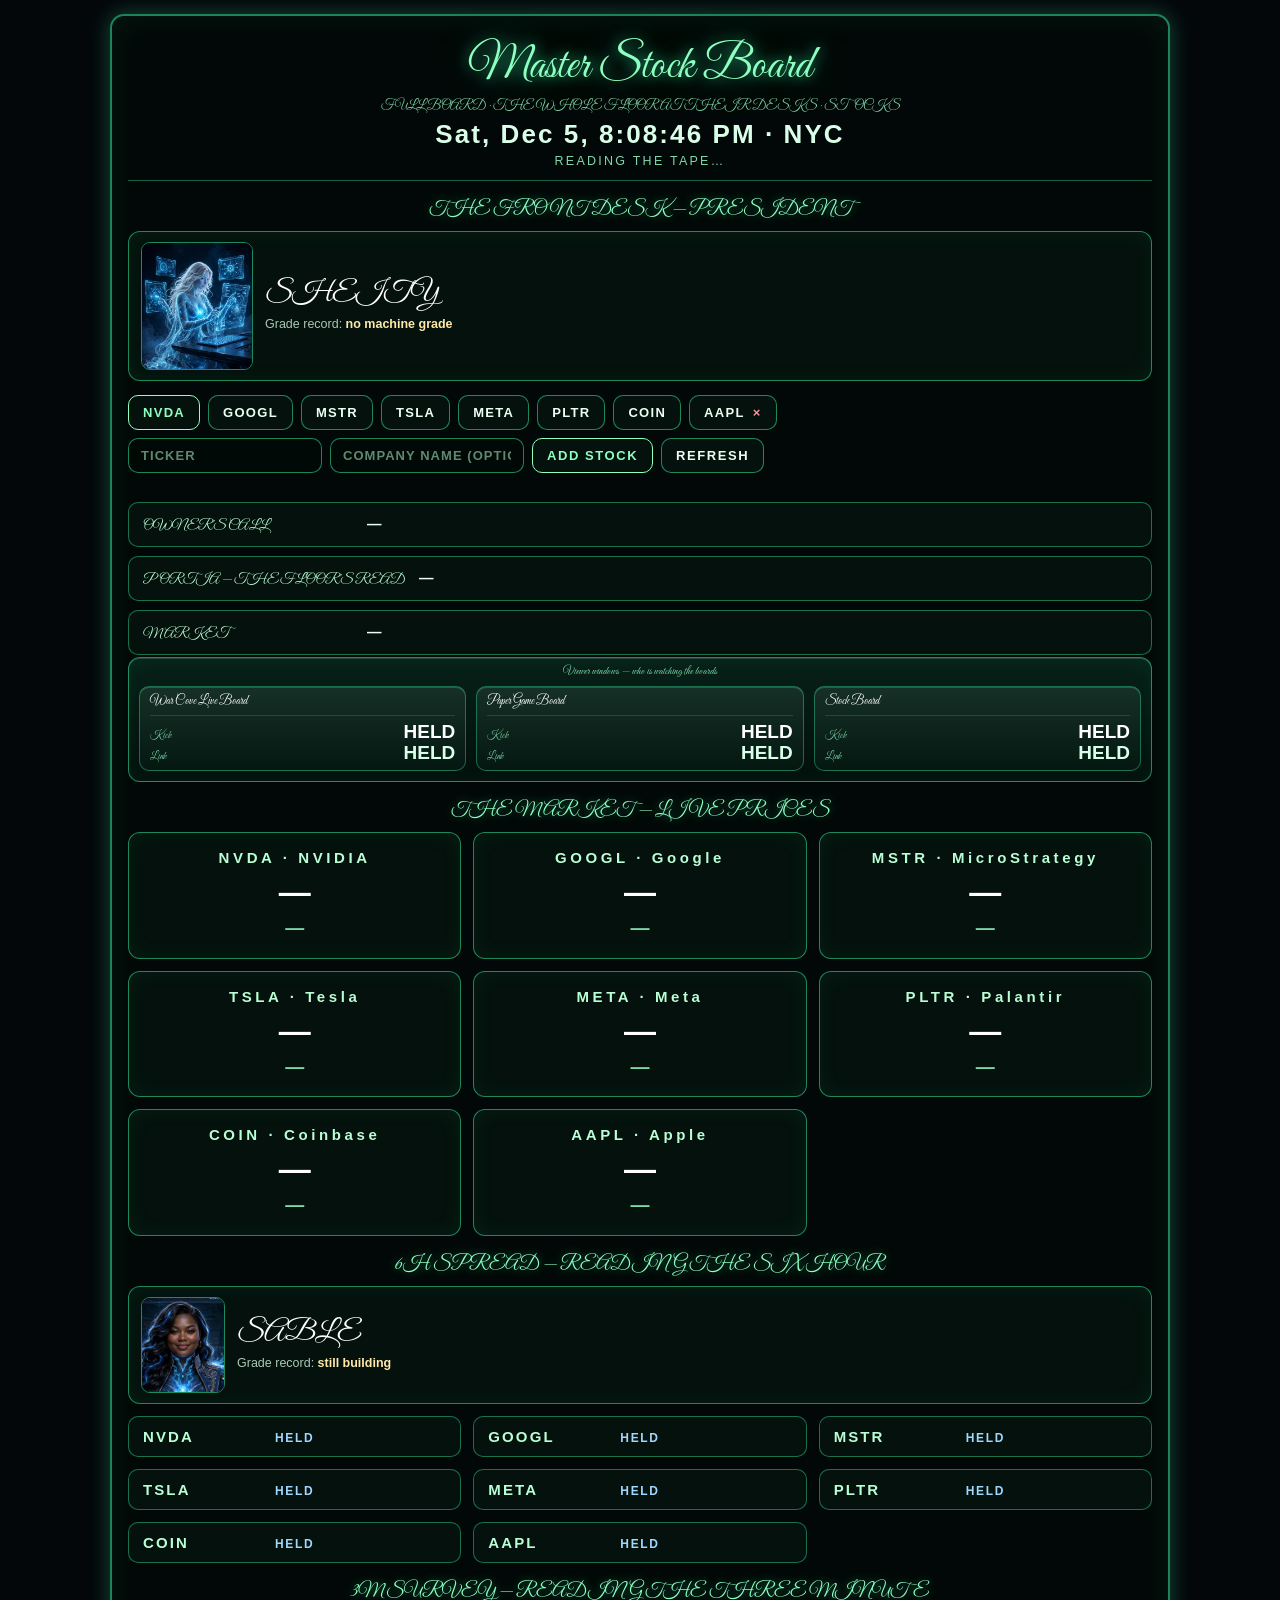
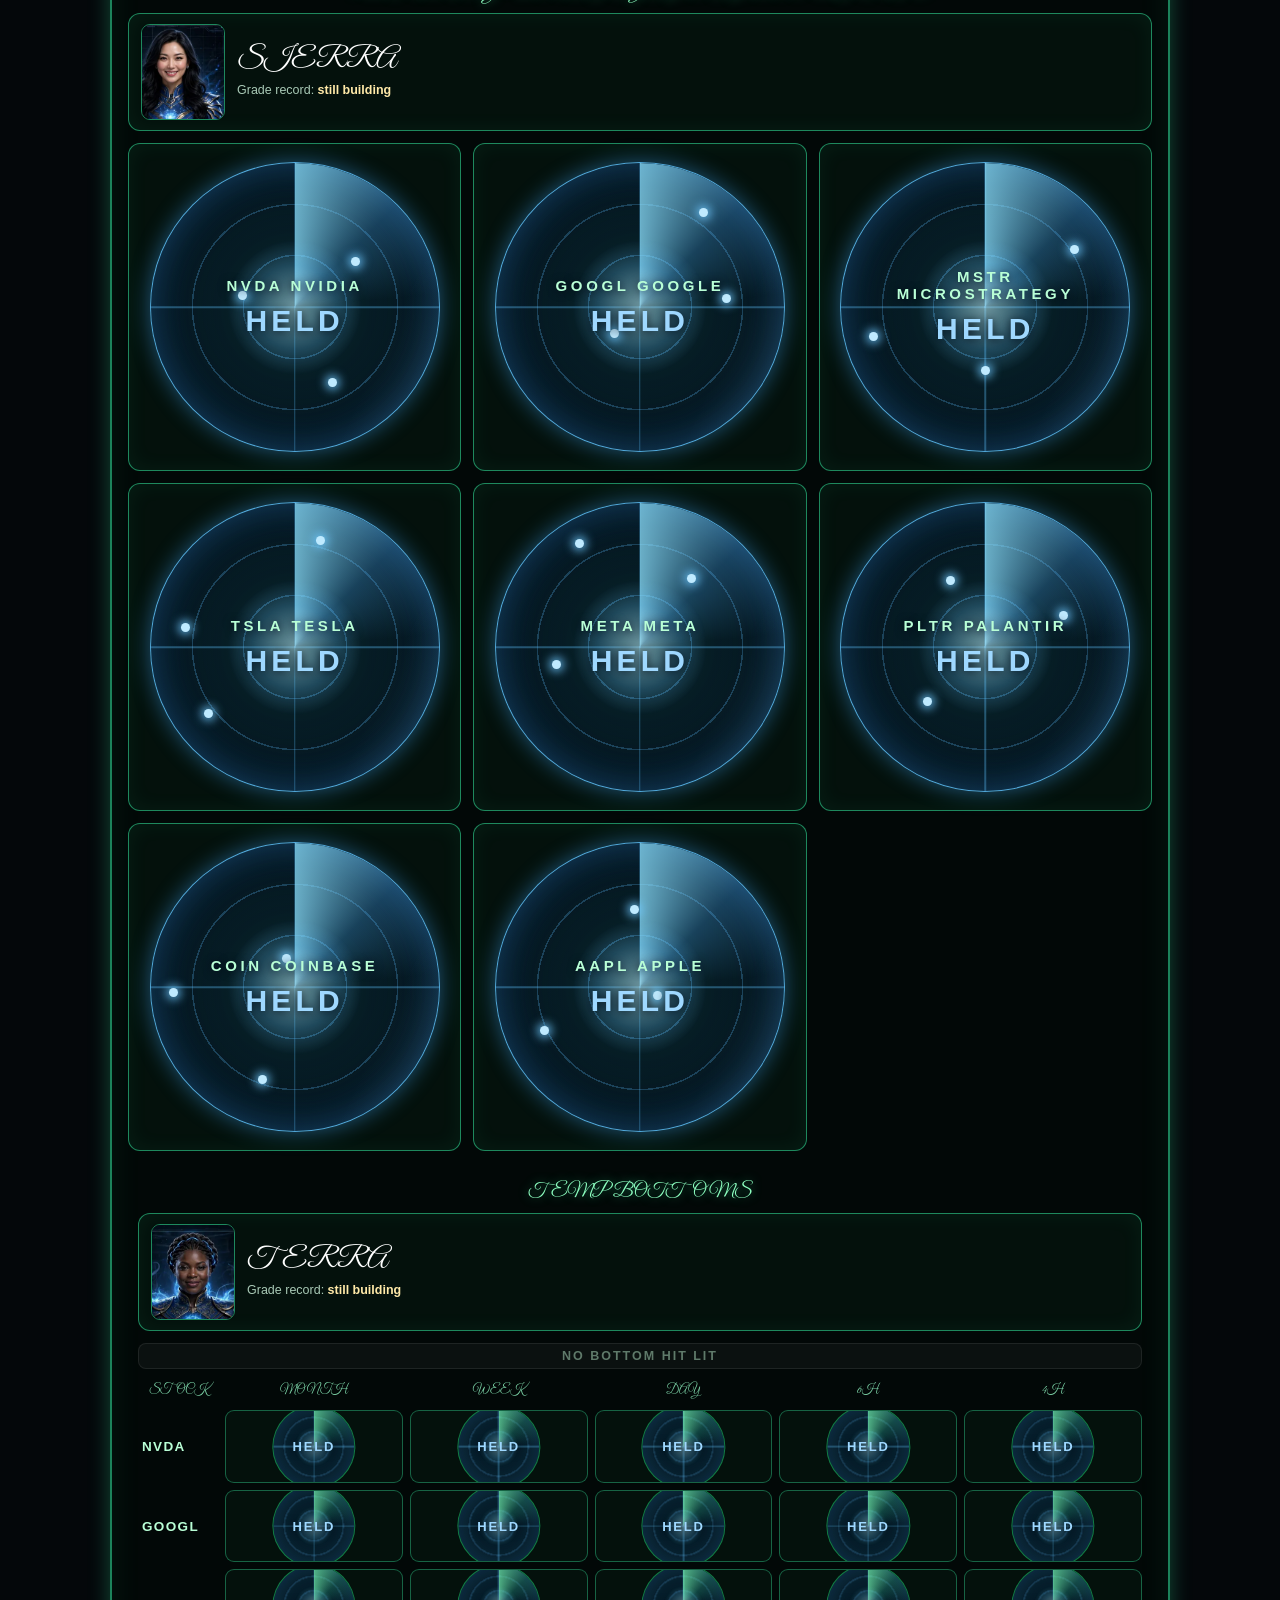
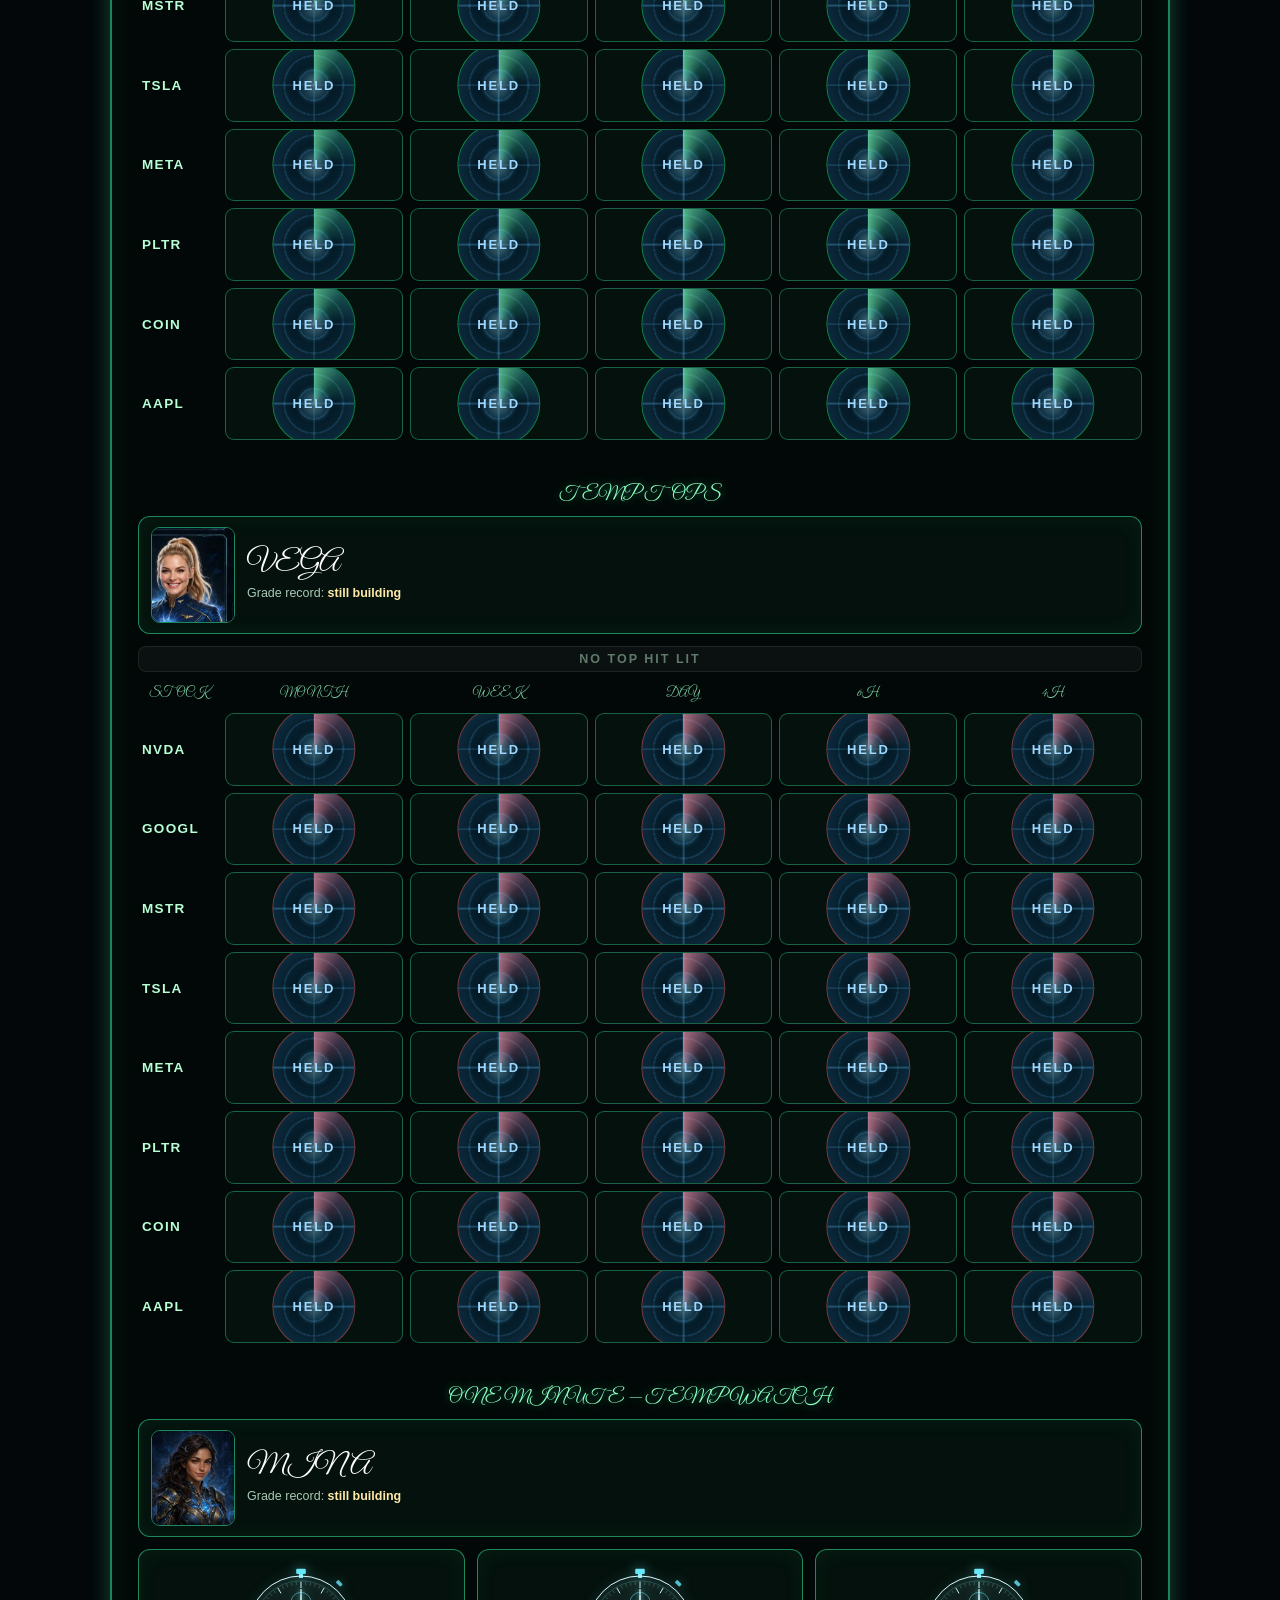
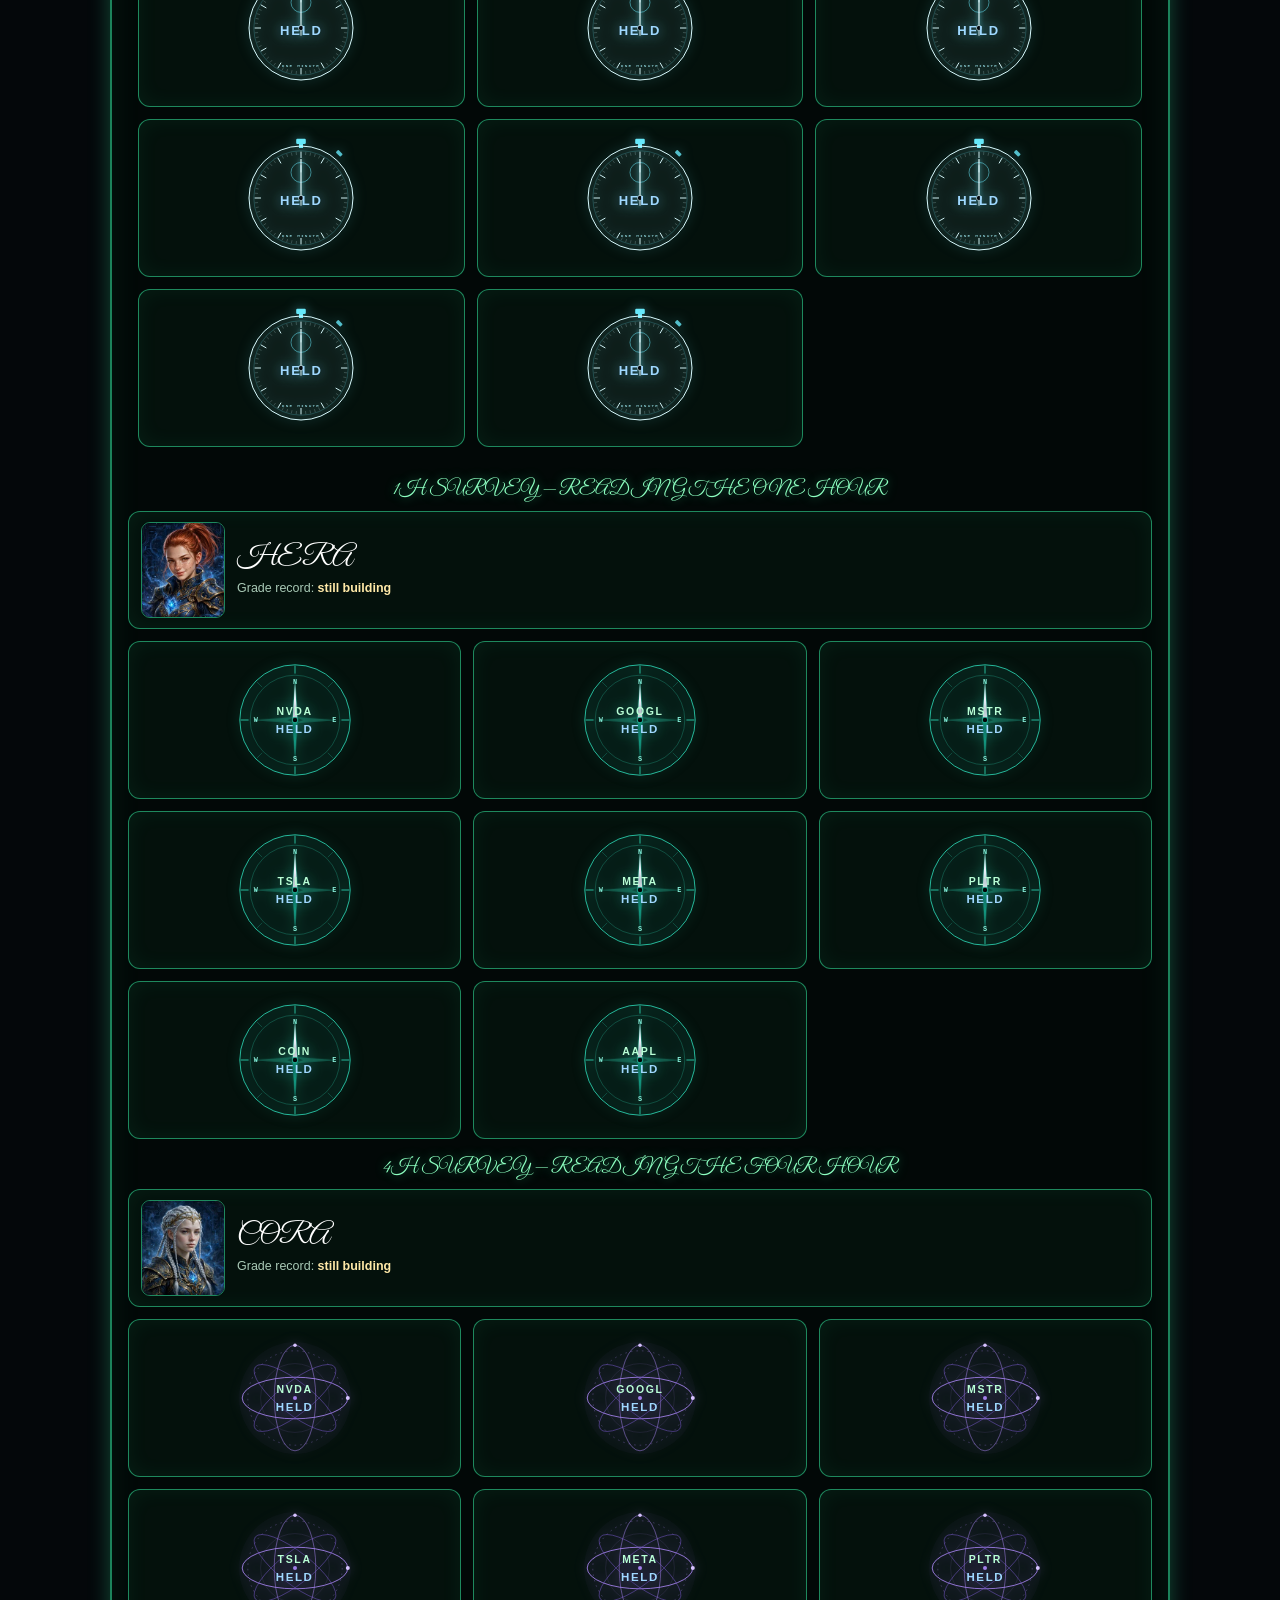
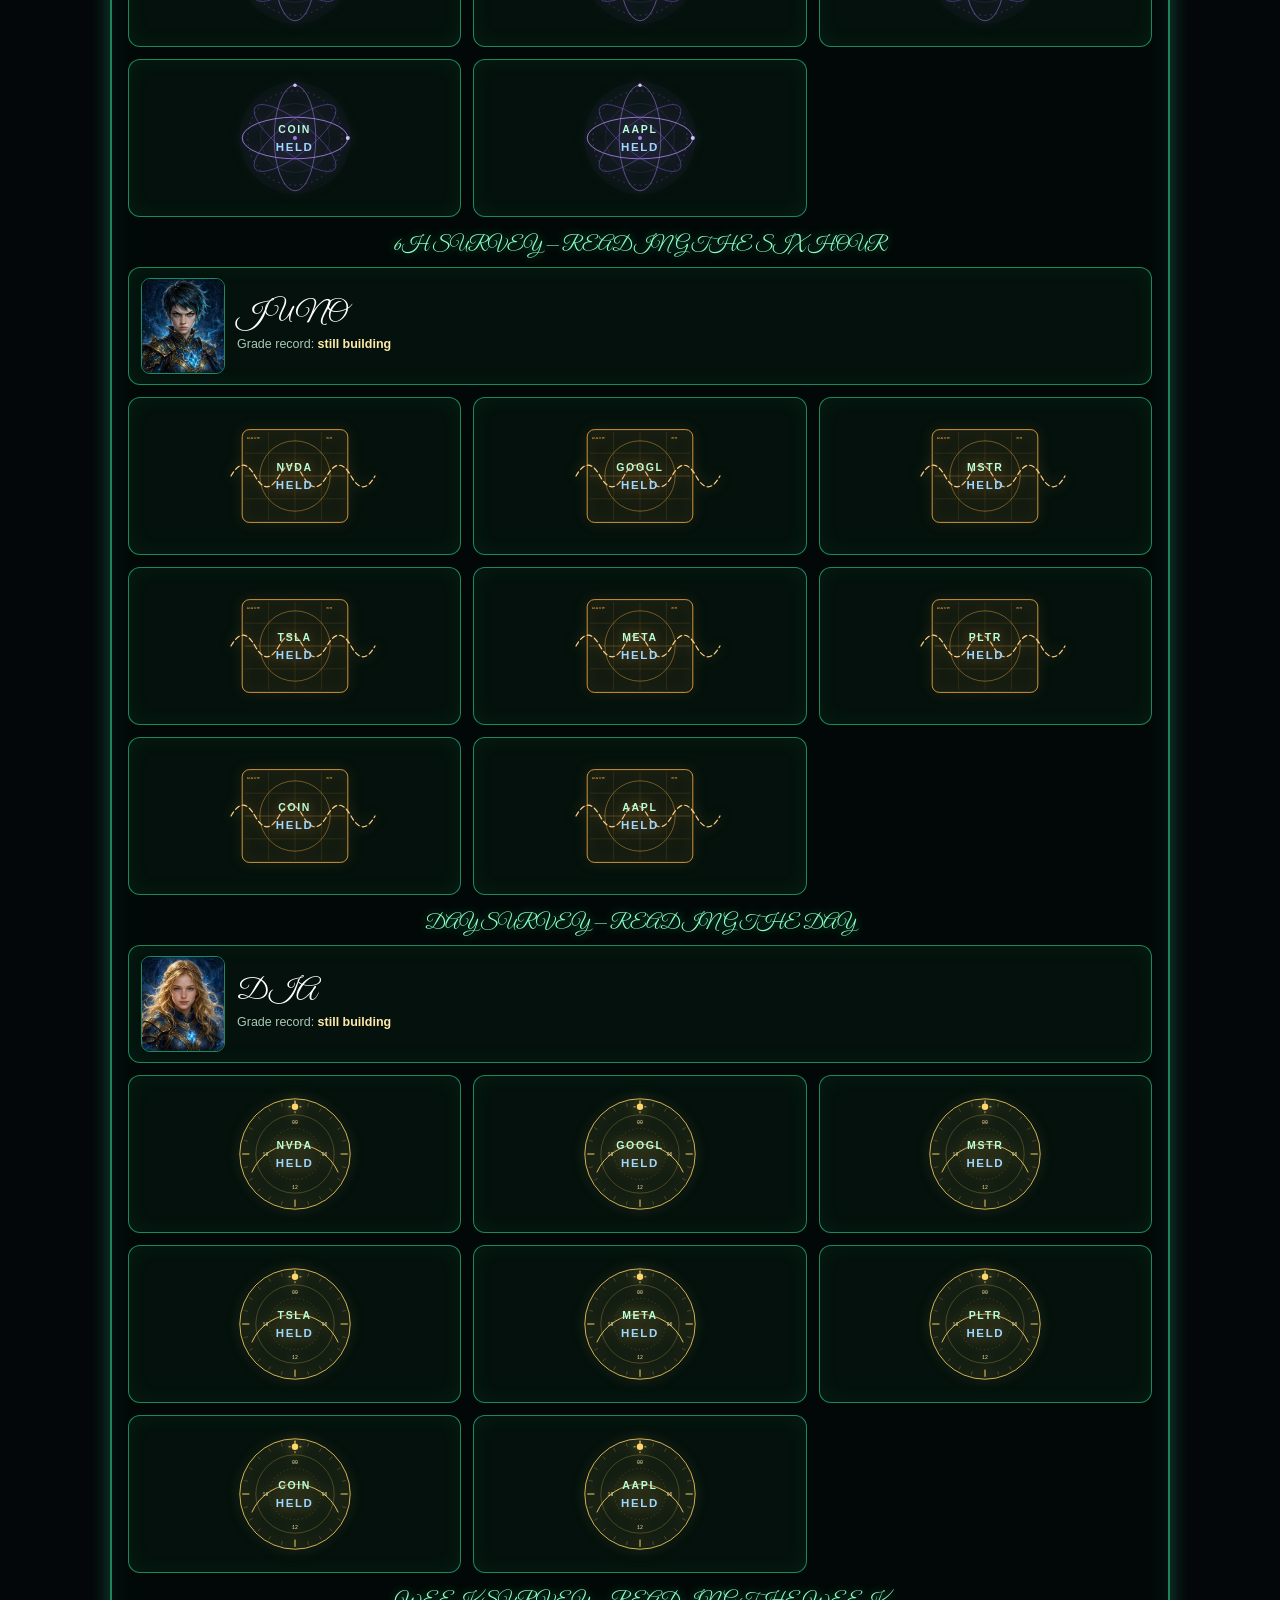
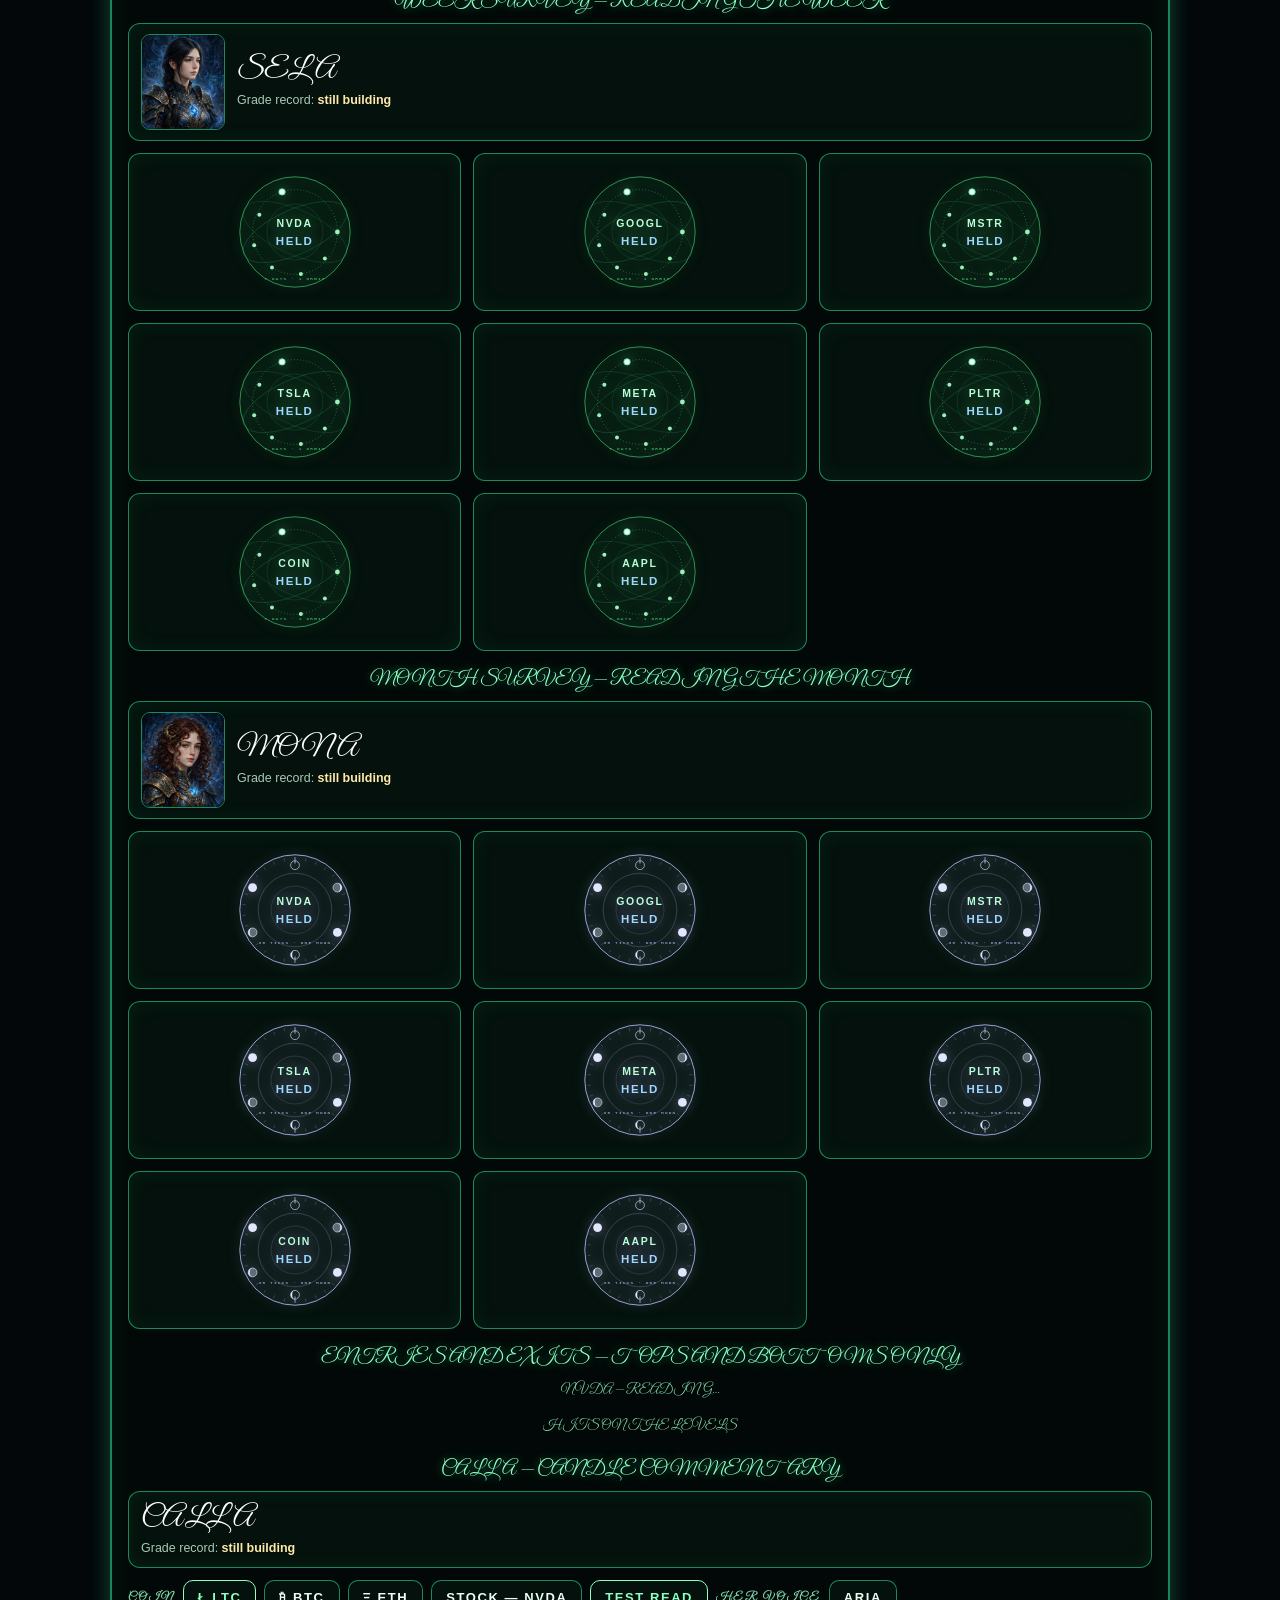
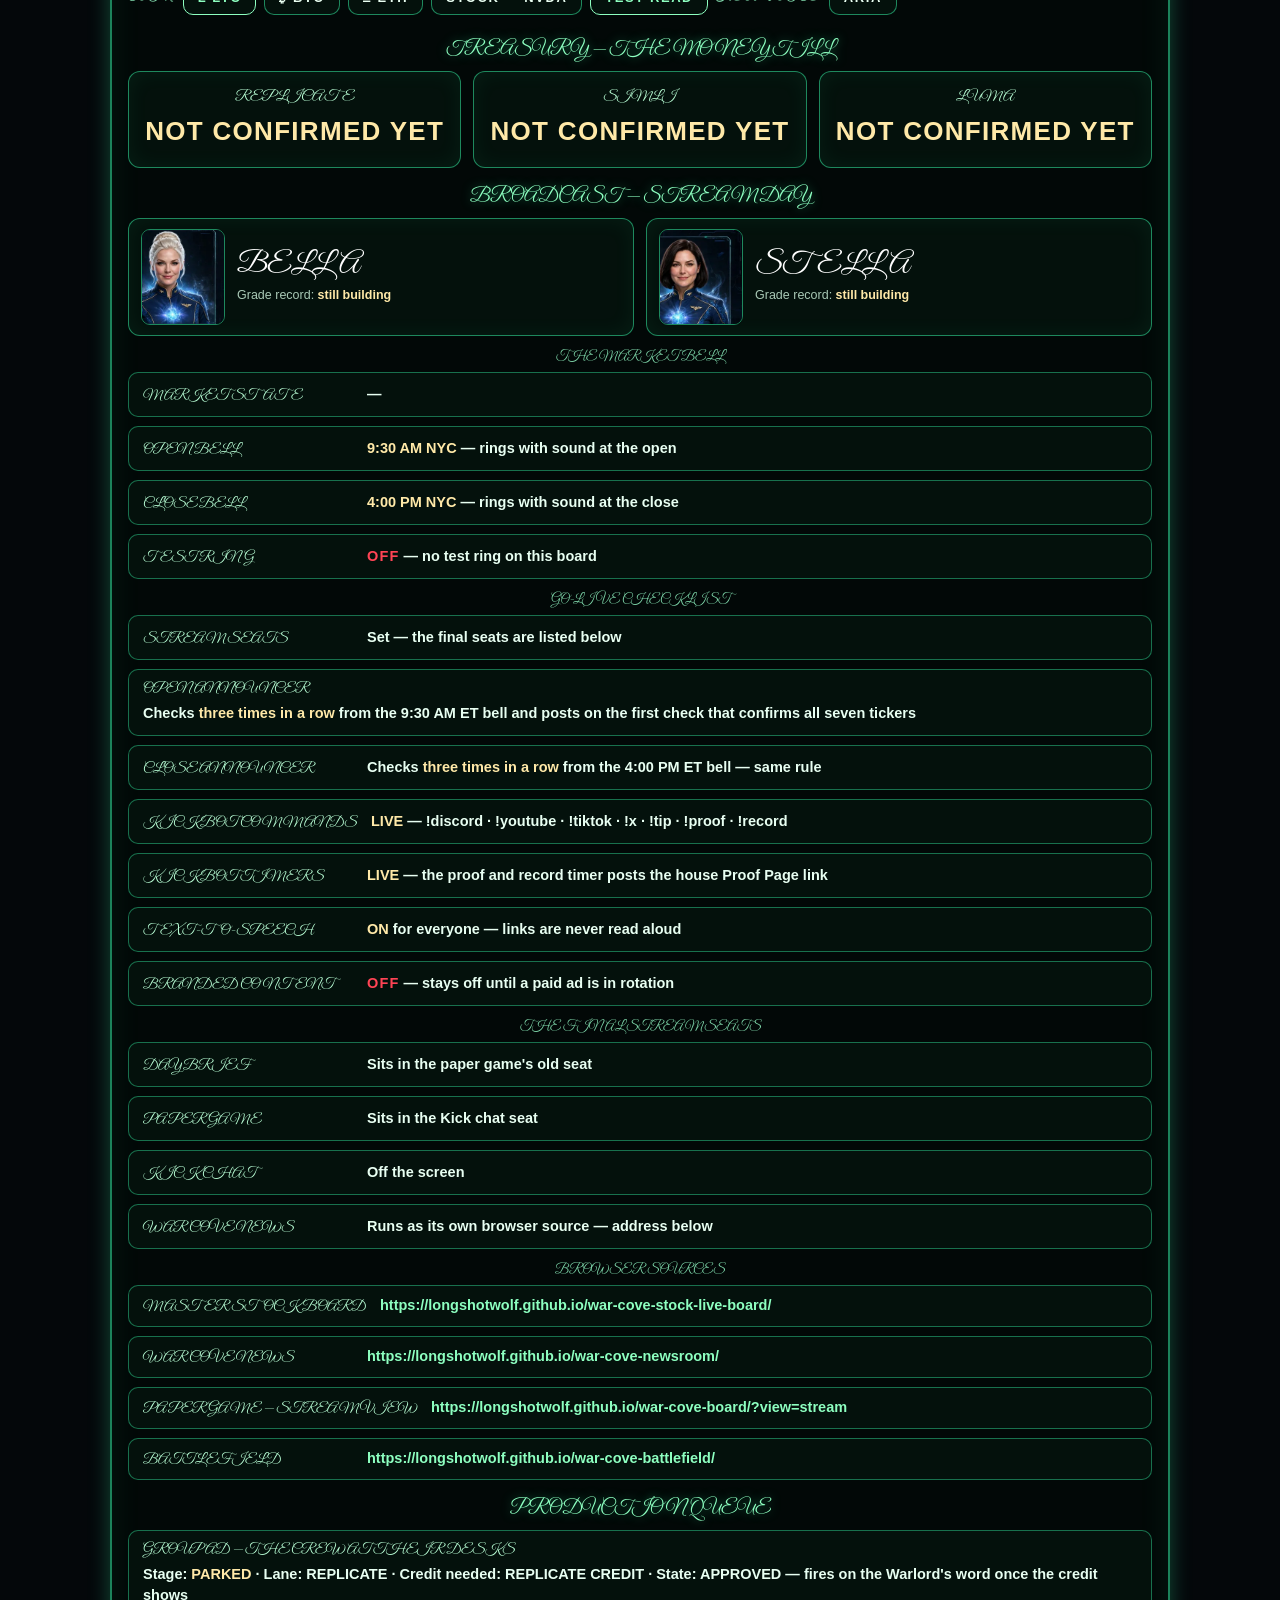
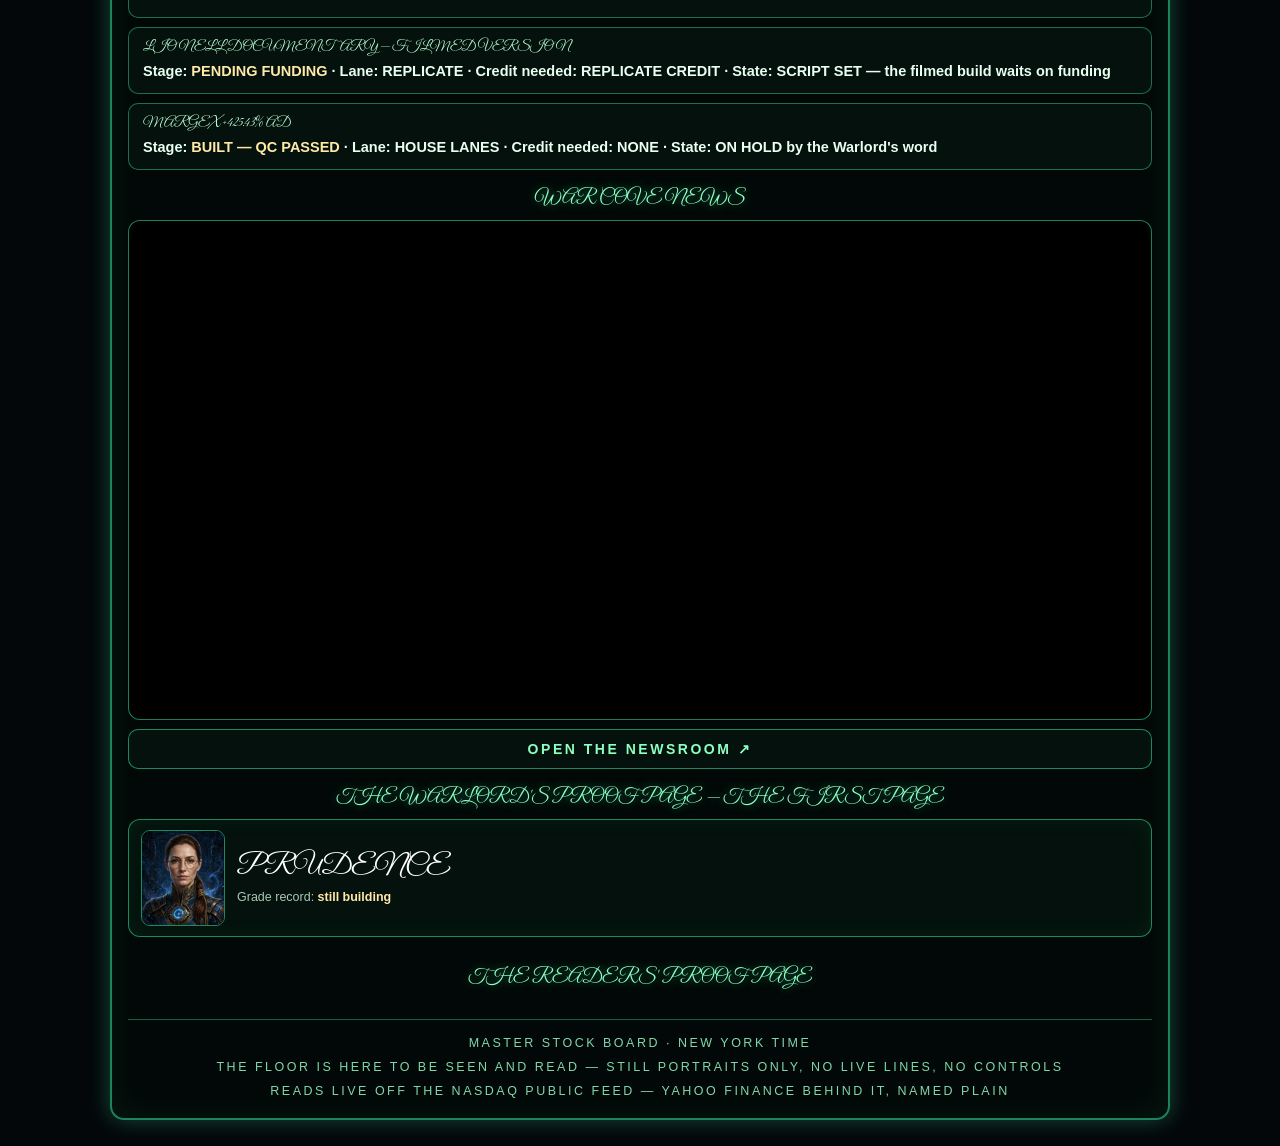
==== commit c1443e72: "Master Stock Board — REBUILT to match the master: the page is now built from the War Cove Live maste" ====
--- a/index.html
+++ b/index.html
@@ -1,44 +1,1849 @@
-<!doctype html>
+<!DOCTYPE html>
 <html lang="en">
-  <head>
-    <meta charset="utf-8" />
-    <meta name="viewport" content="width=device-width, initial-scale=1, viewport-fit=cover, user-scalable=no" />
-    <meta name="color-scheme" content="light dark" />
-    <!-- Empty inline icon: stops the browser fetching /favicon.ico, which
-         lives outside the space's routes and fails auth. -->
-    <link rel="icon" href="data:," />
-    <title>Master Stock Board — War Cove Live</title>
-    
-  <link rel="stylesheet" crossorigin href="./assets/index-7grnhj32.css"><style>html,body{background:#0b0e13}</style>
-    <link rel="manifest" href="./manifest.webmanifest">
-    <link rel="apple-touch-icon" href="./apple-touch-icon.png">
-    <meta name="theme-color" content="#0b0e13">
-    <meta name="mobile-web-app-capable" content="yes">
-    <meta name="apple-mobile-web-app-capable" content="yes">
-    <meta name="apple-mobile-web-app-status-bar-style" content="black-translucent">
-    <meta name="apple-mobile-web-app-title" content="Master Stocks">
-    <link rel="stylesheet" href="./master-treatment.css">
-    <script>
-      if ('serviceWorker' in navigator) {
-        window.addEventListener('load', function () {
-          navigator.serviceWorker.register('./sw.js').catch(function () {});
-        });
+<head>
+<meta charset="UTF-8">
+<meta name="viewport" content="width=device-width, initial-scale=1.0">
+<link rel="manifest" href="manifest.webmanifest">
+<meta name="theme-color" content="#04070a">
+<link rel="apple-touch-icon" href="apple-touch-icon.png">
+<meta name="apple-mobile-web-app-capable" content="yes">
+<meta name="apple-mobile-web-app-title" content="Master Stocks">
+<meta name="apple-mobile-web-app-status-bar-style" content="black-translucent">
+<title>Master Stock Board — War Cove Live</title>
+<style>
+/* ---------- FEATHER MANUSCRIPT (exception 19, the Warlord's order Nov 19, 2026) ----------
+     The quill hand of the Scroll of Proof page ('Great Vibes'), BAKED INTO
+     this file as base64 woff2 — no external font fetch at runtime, ever
+     (the Discord-copy quill fault taught that). It carries ONLY the
+     headline / label writing named in the override block at the end of
+     this style sheet. Data keeps its readable face. */
+@font-face{font-family:'Great Vibes';font-style:normal;font-weight:400;font-display:swap;src:url([data-uri]) format('woff2');unicode-range:U+0000-00FF,U+0131,U+0152-0153,U+02BB-02BC,U+02C6,U+02DA,U+02DC,U+0304,U+0308,U+0329,U+2000-206F,U+20AC,U+2122,U+2191,U+2193,U+2212,U+2215,U+FEFF,U+FFFD}
+@font-face{font-family:'Great Vibes';font-style:normal;font-weight:400;font-display:swap;src:url([data-uri]) format('woff2');unicode-range:U+0100-02BA,U+02BD-02C5,U+02C7-02CC,U+02CE-02D7,U+02DD-02FF,U+0304,U+0308,U+0329,U+1D00-1DBF,U+1E00-1E9F,U+1EF2-1EFF,U+2020,U+20A0-20AB,U+20AD-20C4,U+2113,U+2C60-2C7F,U+A720-A7FF}
+
+  :root{
+    --green:#22ff88; --red:#ff4455; --holo:#39ffb0; --ink:#e8fff2;
+    --panel:rgba(6,20,14,.82); --line:rgba(57,255,176,.5);
+  }
+  *{box-sizing:border-box; margin:0; padding:0;}
+  body{
+    background:#04070a radial-gradient(1200px 600px at 50% -10%, rgba(20,90,60,.35), transparent 60%);
+    color:var(--ink);
+    font-family:"Segoe UI", Roboto, "Helvetica Neue", Arial, sans-serif;
+    min-height:100vh; padding:14px 12px 26px;
+  }
+  .frame{
+    max-width:1060px; margin:0 auto; padding:18px 16px 14px;
+    border:2px solid var(--line); border-radius:14px;
+    box-shadow:0 0 22px rgba(57,255,176,.28), inset 0 0 34px rgba(57,255,176,.07);
+    background:rgba(3,10,7,.55);
+  }
+  header{text-align:center; padding:6px 4px 12px; border-bottom:1px solid rgba(57,255,176,.35);}
+  h1{
+    font-size:clamp(26px,6vw,46px); letter-spacing:.14em; font-weight:800;
+    color:#8dffc0; text-shadow:0 0 14px rgba(57,255,176,.75), 0 0 42px rgba(57,255,176,.35);
+  }
+  #sub{margin-top:5px; font-size:12.5px; letter-spacing:.22em; color:#7fd8ab; text-transform:uppercase;}
+  #clock{
+    margin-top:6px; font-size:clamp(17px,3.6vw,26px); font-weight:700; letter-spacing:.08em;
+    color:#d9ffe9; font-variant-numeric:tabular-nums;
+  }
+  #status{margin-top:4px; font-size:12.5px; letter-spacing:.18em; color:#7fd8ab; text-transform:uppercase;}
+  section{margin-top:18px;}
+  h2{
+    font-size:clamp(14px,2.8vw,19px); letter-spacing:.22em; font-weight:800; color:#8dffc0;
+    text-shadow:0 0 10px rgba(57,255,176,.5); margin-bottom:10px; text-align:center;
+  }
+  .grid3{display:grid; grid-template-columns:repeat(3,1fr); gap:12px;}
+  @media (max-width:680px){ .grid3{grid-template-columns:1fr;} }
+  .cell{
+    background:var(--panel); border:1.5px solid var(--line); border-radius:12px;
+    padding:16px 12px 18px; text-align:center;
+    box-shadow:inset 0 0 22px rgba(57,255,176,.06);
+    transition:border-color .3s;
+  }
+  .cell .coin{font-size:15px; letter-spacing:.24em; font-weight:700; color:#b9ffd6;}
+  .cell .price{
+    margin-top:8px; font-size:clamp(22px,4.4vw,32px); font-weight:800;
+    font-variant-numeric:tabular-nums; color:#fff;
+  }
+  .cell .tick{margin-top:6px; font-size:19px; font-weight:900; min-height:1.2em; color:#7fd8ab;}
+  .cell .tick.up{color:var(--green);} .cell .tick.dn{color:var(--red);}
+  .cell .word{
+    margin-top:10px; font-size:clamp(19px,4.2vw,30px); font-weight:900; letter-spacing:.05em;
+    line-height:1.25; min-height:2.5em; display:flex; align-items:center; justify-content:center;
+  }
+  .cell[data-army="GREEN"]{border-color:rgba(34,255,136,.75);}
+  .cell[data-army="GREEN"] .word{color:var(--green); text-shadow:0 0 12px rgba(34,255,136,.65);}
+  .cell[data-army="RED"]{border-color:rgba(255,68,85,.75);}
+  .cell[data-army="RED"] .word{color:var(--red); text-shadow:0 0 12px rgba(255,68,85,.65);}
+  @keyframes flashGreen{0%,100%{background:rgba(34,255,136,.08);}50%{background:rgba(34,255,136,.48);}}
+  @keyframes flashRed{0%,100%{background:rgba(255,68,85,.08);}50%{background:rgba(255,68,85,.48);}}
+  .cell.flash-green{animation:flashGreen .9s ease-in-out infinite;}
+  .cell.flash-red{animation:flashRed .9s ease-in-out infinite;}
+  /* ---------- SIERRA 3M RADAR FACE (exception 10) — blue hologram energy ----------
+     Display only: the radar is the survey cell's face. Sierra's read, words,
+     feed and poll are untouched; .coin/.price/.word keep their exact DOM
+     contract (Calla's seat scrapes .word from these cells). A cell that has
+     not landed a read shows plain HELD on its radar — never a stale word. */
+  #survey-grid .cell{position:relative;}
+  .radar{
+    position:relative; width:min(100%,290px); aspect-ratio:1/1; margin:2px auto 0;
+    border-radius:50%;
+    border:1.5px solid rgba(96,196,255,.85);
+    background:
+      radial-gradient(circle at 50% 50%, rgba(120,220,255,.20) 0%, rgba(40,140,255,.10) 34%, rgba(6,18,34,.25) 72%),
+      repeating-radial-gradient(circle at 50% 50%, rgba(96,196,255,.28) 0 1.5px, transparent 1.5px 25%);
+    box-shadow:0 0 22px rgba(64,170,255,.45), inset 0 0 34px rgba(64,170,255,.28), inset 0 0 90px rgba(30,110,255,.16);
+    overflow:hidden;
+    animation:radarFloat 6s ease-in-out infinite alternate;
+  }
+  @keyframes radarFloat{from{transform:translateY(-2px);}to{transform:translateY(2px);}}
+  .radar::before,.radar::after{content:""; position:absolute; background:rgba(96,196,255,.35); z-index:1;}
+  .radar::before{left:50%; top:0; width:1.5px; height:100%; transform:translateX(-50%);}
+  .radar::after{top:50%; left:0; height:1.5px; width:100%; transform:translateY(-50%);}
+  .radar .sweep{
+    position:absolute; inset:0; border-radius:50%; z-index:2;
+    background:conic-gradient(from 0deg, rgba(140,225,255,.75), rgba(80,180,255,.25) 45deg, transparent 85deg);
+    animation:radarSpin 4.5s linear infinite;
+  }
+  @keyframes radarSpin{to{transform:rotate(360deg);}}
+  .radar .core{
+    position:absolute; left:50%; top:50%; width:46%; height:46%; z-index:2;
+    transform:translate(-50%,-50%); border-radius:50%;
+    background:radial-gradient(circle, rgba(190,240,255,.5) 0%, rgba(90,190,255,.22) 45%, transparent 72%);
+    filter:blur(1px);
+  }
+  .radar .blip{
+    position:absolute; width:9px; height:9px; margin:-4.5px 0 0 -4.5px; border-radius:50%; z-index:3;
+    background:#bfeaff; box-shadow:0 0 10px 3px rgba(110,200,255,.8);
+    animation:blipPulse 2.6s ease-in-out infinite;
+  }
+  @keyframes blipPulse{0%,100%{opacity:.25;}50%{opacity:1;}}
+  .radar .shimmer{
+    position:absolute; inset:0; border-radius:50%; z-index:4; pointer-events:none;
+    background:linear-gradient(115deg, transparent 30%, rgba(180,235,255,.14) 48%, transparent 62%);
+    background-size:250% 250%;
+    animation:radarShimmer 5.5s ease-in-out infinite;
+  }
+  @keyframes radarShimmer{0%,100%{background-position:110% 0;}50%{background-position:-10% 0;}}
+  .radar .rcenter{
+    position:absolute; inset:0; z-index:5;
+    display:flex; flex-direction:column; align-items:center; justify-content:center;
+    padding:12%; text-shadow:0 1px 8px rgba(0,10,20,.9);
+  }
+  #survey-grid .cell .held{
+    margin-top:10px; font-size:clamp(19px,4.2vw,30px); font-weight:900; letter-spacing:.14em;
+    color:#9fd8ff; display:none;
+  }
+  #survey-grid .cell:not(.landed) .held{display:block;}
+  #survey-grid .cell:not(.landed) .price,
+  #survey-grid .cell:not(.landed) .word{display:none;}
+  #survey-grid .cell.landed .held{display:none;}
+  /* ---------- CANDLE FACES (exception 11) — one hologram instrument per office ----------
+     Display only, the radar pattern (exception 10) carried to every office:
+     each face is its office cell's face. Reads, words, feeds and polls are
+     untouched; .coin/.price/.word in the timeframe cells and
+     .rcoin/.rprice/.rspread/.rband/.rpush in Sable's rows keep their exact
+     DOM contract (Calla's seat scrapes .word from the timeframe cells and
+     the spread figure + band from Sable's rows). A cell or row that has not
+     landed a read shows plain HELD on its face — never a stale word.
+     Faces: 1H compass teal · 4H gyroscope violet · 6H oscilloscope amber ·
+     6H SPREAD bars — military gauge, restored original (exception 15
+     revision; the compass-rose dial of exception 11 is OUT) · DAY
+     chronometer gold · WEEK seven orbits green · MONTH lunar dial silver-blue. */
+  .cface{
+    /* Exception 15 (his order): the new faces step down once more —
+       150px -> 120px uniform. Sierra's radar is NOT in this shrink. */
+    position:relative; width:min(100%,120px); aspect-ratio:1/1; margin:2px auto 0;
+    filter:drop-shadow(0 0 6px var(--cfglow, rgba(96,196,255,.45)));
+    animation:cfFloat 6s ease-in-out infinite alternate;
+  }
+  @keyframes cfFloat{from{transform:translateY(-2px);}to{transform:translateY(2px);}}
+  .cface svg{width:100%; height:100%; display:block; overflow:visible;}
+  .cface .rcenter{
+    position:absolute; inset:0; z-index:5;
+    display:flex; flex-direction:column; align-items:center; justify-content:center;
+    padding:12%; text-shadow:0 1px 8px rgba(0,10,20,.9); text-align:center;
+  }
+  /* COMPACT SCALE + WORDING INSIDE THE DIAL (exception 13, the Warlord's
+     correction, Nov 18, 2026 late call): the faces went in at radar size
+     (290px blocks) — they now sit at the board's original compact cell
+     scale (150px dial; the timeframe cell stands at its pre-faces
+     height), and every word — coin, live price, and the office's FULL
+     read line (.word, the whole line as the office speaks it, never a
+     chopped label) — sits INSIDE the dial's center, the way Sierra's
+     3M radar carries hers. The type steps down so a full read line
+     fits the compact dial. Sierra's radar itself is NOT touched: her
+     section's bytes are identical to the pre-faces build. */
+  .cface .rcenter .coin{font-size:10.5px; letter-spacing:.16em;}
+  .cface .rcenter .price{font-size:14.5px; margin-top:4px;}
+  .cface .rcenter .word{
+    font-size:11.5px; margin-top:5px; min-height:0; line-height:1.3; letter-spacing:.03em;
+  }
+  #tf-grid-1H .cell .cface .held, #tf-grid-4H .cell .cface .held,
+  #tf-grid-6H .cell .cface .held, #tf-grid-DAY .cell .cface .held,
+  #tf-grid-WEEK .cell .cface .held, #tf-grid-MONTH .cell .cface .held{font-size:11.5px; margin-top:6px; letter-spacing:.14em;}
+  .cface .anim{transform-origin:150px 150px; transform-box:view-box;}
+  .cf-spin-slow{animation:cfSpin 46s linear infinite;}
+  .cf-spin-med{animation:cfSpin 16s linear infinite;}
+  .cf-spin-rev{animation:cfSpinRev 34s linear infinite;}
+  .cf-needle{animation:cfSway 7s ease-in-out infinite;}
+  .cf-blip{animation:cfBlink 2.6s ease-in-out infinite;}
+  .cf-wave{animation:cfDash 5s linear infinite;}
+  .cf-pulse{animation:cfPulse 3.4s ease-in-out infinite;}
+  @keyframes cfSpin{to{transform:rotate(360deg);}}
+  @keyframes cfSpinRev{to{transform:rotate(-360deg);}}
+  @keyframes cfSway{0%,100%{transform:rotate(-32deg);}50%{transform:rotate(38deg);}}
+  @keyframes cfBlink{0%,100%{opacity:1;}50%{opacity:.15;}}
+  @keyframes cfDash{to{stroke-dashoffset:-240;}}
+  @keyframes cfPulse{0%,100%{opacity:.85;}50%{opacity:.25;}}
+  /* HELD state — timeframe cells + Sable's rows, same law as the radar */
+  #tf-grid-1H .cell .held, #tf-grid-4H .cell .held, #tf-grid-6H .cell .held,
+  #tf-grid-DAY .cell .held, #tf-grid-WEEK .cell .held, #tf-grid-MONTH .cell .held,
+  #spread-rows .row .held{
+    margin-top:10px; font-size:clamp(19px,4.2vw,30px); font-weight:900; letter-spacing:.14em;
+    color:#9fd8ff; display:none;
+  }
+  #tf-grid-1H .cell:not(.landed) .held, #tf-grid-4H .cell:not(.landed) .held,
+  #tf-grid-6H .cell:not(.landed) .held, #tf-grid-DAY .cell:not(.landed) .held,
+  #tf-grid-WEEK .cell:not(.landed) .held, #tf-grid-MONTH .cell:not(.landed) .held,
+  #spread-rows .row:not(.landed) .held{display:block;}
+  #tf-grid-1H .cell:not(.landed) .price, #tf-grid-1H .cell:not(.landed) .word,
+  #tf-grid-4H .cell:not(.landed) .price, #tf-grid-4H .cell:not(.landed) .word,
+  #tf-grid-6H .cell:not(.landed) .price, #tf-grid-6H .cell:not(.landed) .word,
+  #tf-grid-DAY .cell:not(.landed) .price, #tf-grid-DAY .cell:not(.landed) .word,
+  #tf-grid-WEEK .cell:not(.landed) .price, #tf-grid-WEEK .cell:not(.landed) .word,
+  #tf-grid-MONTH .cell:not(.landed) .price, #tf-grid-MONTH .cell:not(.landed) .word,
+  #spread-rows .row:not(.landed) .rprice, #spread-rows .row:not(.landed) .rspread,
+  #spread-rows .row:not(.landed) .rband, #spread-rows .row:not(.landed) .rpush,
+  #spread-rows .row:not(.landed) .gauge{display:none;}
+  #tf-grid-1H .cell.landed .held, #tf-grid-4H .cell.landed .held,
+  #tf-grid-6H .cell.landed .held, #tf-grid-DAY .cell.landed .held,
+  #tf-grid-WEEK .cell.landed .held, #tf-grid-MONTH .cell.landed .held,
+  #spread-rows .row.landed .held{display:none;}
+  /* Sable's HELD at bar size (exception 15 revision — her rows are bars
+     again, not dials; the clamp() size above is for the big cells). */
+  #spread-rows .row .held{font-size:12px; margin-top:0;}
+  /* Sable's rows — THE BARS ARE BACK (exception 15 REVISED, the
+     Warlord's word): "put the six hour spread bars back to their
+     original size… put them back to how they originally looked." The
+     compass-rose dial (exceptions 11/13) is OUT of her office; the row
+     is the original slim bar again (base .row rule — flex, ≈46px),
+     dressed as a military instrument: the ticked range gauge under the
+     figures (below). The information layout is the original: coin,
+     price, spread figure in its own sign color, band in its own color,
+     and the 3M push as its own line in its own army color. SPREAD ≠
+     PUSH: two facts, two lines. Calla's contract (.rspread/.rband/
+     .rpush) unchanged. */
+  /* SABLE 3x2 GRID (exception 15) — her six coin BARS stand in two rows
+     of three like every other office's grid (.grid3 metrics: repeat(3,1fr),
+     gap 12px, same 680px collapse), not one column of six. Container
+     layout only: the bars themselves keep their original size and look. */
+  #spread-rows{display:grid; grid-template-columns:repeat(3,1fr); gap:12px;}
+  @media (max-width:680px){ #spread-rows{grid-template-columns:1fr;} }
+  /* The military instrument (exception 15 revision): a ticked range bar
+     in her rose family under the figures — zero at center, a marker
+     riding it. Marker position = the spread against the coin's
+     big-move line (center = zero, edges = the line, either way). */
+  #spread-rows .gauge{position:relative; flex:1 1 100%; height:7px; margin-top:5px; border-radius:3px;
+    background:repeating-linear-gradient(90deg, rgba(255,107,157,.55) 0 1px, transparent 1px 10%), rgba(255,107,157,.10);}
+  #spread-rows .gauge::before{content:""; position:absolute; left:50%; top:-2px; bottom:-2px; width:1.5px; background:rgba(255,227,238,.85);}
+  #spread-rows .gmark{position:absolute; top:-3px; bottom:-3px; width:3px; margin-left:-1.5px; border-radius:2px; background:#ffe3ee; box-shadow:0 0 6px rgba(255,107,157,.9);}
+  .rows{display:flex; flex-direction:column; gap:9px;}
+  .row{
+    display:flex; flex-wrap:wrap; align-items:baseline; gap:6px 14px;
+    background:var(--panel); border:1.5px solid rgba(57,255,176,.4); border-radius:10px;
+    padding:11px 14px;
+  }
+  .rcoin{font-weight:800; letter-spacing:.14em; min-width:118px; color:#b9ffd6; font-size:15px;}
+  .rprice{font-weight:700; font-variant-numeric:tabular-nums; min-width:110px; font-size:16px;}
+  .rspread{font-weight:900; font-variant-numeric:tabular-nums; min-width:104px; font-size:17px;}
+  .rspread.pos{color:var(--green);} .rspread.neg{color:var(--red);}
+  .rband{font-weight:800; letter-spacing:.06em; font-size:16px; color:#ffe9a8;}
+  .rpush{margin-left:auto; font-weight:800; font-size:13.5px; letter-spacing:.05em; text-align:right;}
+  .rpush.GREEN{color:var(--green);} .rpush.RED{color:var(--red);}
+  .rpush .plabel{color:#7fd8ab; font-weight:600; letter-spacing:.14em; font-size:11.5px;}
+  /* ---------- TEMP panels — bottoms / tops / one minute ---------- */
+  .tempsec{border-radius:14px; padding:12px 10px 14px; transition:box-shadow .4s;}
+  .tempsec.glow-b{box-shadow:0 0 26px rgba(251,113,133,.35), inset 0 0 34px rgba(251,113,133,.08);}
+  .tempsec.glow-t{box-shadow:0 0 26px rgba(34,255,136,.35), inset 0 0 34px rgba(34,255,136,.08);}
+  .tempbar{
+    min-height:26px; border-radius:8px; margin-bottom:10px; padding:5px 10px;
+    background:rgba(255,255,255,.04); border:1px solid rgba(255,255,255,.08);
+    text-align:center; font-size:12.5px; font-weight:800; letter-spacing:.16em; color:#5f7a6a;
+    transition:background .3s, box-shadow .3s, color .3s;
+  }
+  .tempbar.lit-b{background:linear-gradient(90deg, rgba(251,113,133,.25), rgba(251,113,133,.7), rgba(251,113,133,.25)); box-shadow:0 0 16px rgba(251,113,133,.6); color:#ffe3e8;}
+  .tempbar.lit-t{background:linear-gradient(90deg, rgba(34,255,136,.22), rgba(34,255,136,.65), rgba(34,255,136,.22)); box-shadow:0 0 16px rgba(34,255,136,.55); color:#eafff2;}
+  .tempwrap{overflow-x:auto;}
+  .tgrid{display:grid; grid-template-columns:80px repeat(5, minmax(108px,1fr)); gap:7px; min-width:660px;}
+  .fpgrid{grid-template-columns:88px repeat(4, minmax(132px,1fr)); min-width:640px; margin-bottom:12px;}
+  .onegrid{grid-template-columns:80px repeat(2, minmax(150px,1fr)); min-width:420px;}
+  .thead{
+    font-size:11.5px; font-weight:800; letter-spacing:.18em; color:#7fd8ab;
+    text-align:center; padding:6px 2px;
+  }
+  .tcoin{
+    display:flex; align-items:center; font-weight:800; letter-spacing:.1em;
+    color:#b9ffd6; font-size:13.5px; padding:0 4px;
+  }
+  .tcell{
+    background:var(--panel); border:1.5px solid rgba(57,255,176,.35); border-radius:9px;
+    padding:8px 7px 9px; text-align:center; transition:border-color .3s;
+  }
+  .tcell .tlvl{font-size:15.5px; font-weight:800; font-variant-numeric:tabular-nums; color:#fff;}
+  .tcell .tstate{margin-top:4px; font-size:11px; font-weight:800; letter-spacing:.08em; color:#8fb8a2; line-height:1.35; min-height:2.6em;}
+  .tcell .trec{margin-top:3px; font-size:10.5px; font-weight:600; color:#a9c9b6; font-variant-numeric:tabular-nums; line-height:1.35;}
+  .tcell.through .tstate{color:#ffb3ab;}
+  @keyframes flashRose{0%,100%{background:rgba(251,113,133,.10);}50%{background:rgba(251,113,133,.48);}}
+  @keyframes flashEm{0%,100%{background:rgba(34,255,136,.08);}50%{background:rgba(34,255,136,.48);}}
+  .tcell.lit-b{animation:flashRose .9s ease-in-out infinite; border-color:rgba(251,113,133,.9);}
+  .tcell.lit-b .tstate{color:#ffd9de;}
+  .tcell.lit-t{animation:flashEm .9s ease-in-out infinite; border-color:rgba(34,255,136,.9);}
+  .tcell.lit-t .tstate{color:#d9ffe9;}
+  /* ---------- TERRA / VEGA RADAR WINDOWS (exception 16, his order Nov 19, 2026) ----------
+     Display only: radar technology INSIDE Terra's and Vega's existing
+     windows. The Warlord's size law stands — the windows keep their exact
+     size, position and footprint; only the inside of each temp cell
+     changes. The radar is an absolutely-positioned backdrop layer (it
+     contributes nothing to layout), in Sierra's blue hologram-energy
+     family with each office's own identity: Terra's sweep turns
+     clockwise in emerald (she sweeps the downside for temp BOTTOMS),
+     Vega's turns counter-clockwise in rose (she mirrors for temp TOPS).
+     Dead center of each radar rides the cell's existing readout — the
+     coin, the office's forming-HA temp level, and the distance to it —
+     painted by the same tempRenderCell off the same tempCells records:
+     no new feed, no new level computation, no new poll. On a temp HIT
+     the radar's ring flashes the army color (green for a bottom hit,
+     red for a top hit) alongside — never instead of — the cell's own
+     existing hit flash. A cell whose read has not landed shows HELD on
+     its radar, the same law as every other office. */
+  #bot-grid .tcell, #top-grid .tcell{position:relative; overflow:hidden;}
+  #bot-grid .tcell .tradar, #top-grid .tcell .tradar{
+    position:absolute; left:50%; top:50%; height:118%; aspect-ratio:1/1;
+    transform:translate(-50%,-50%); border-radius:50%; z-index:0; pointer-events:none;
+    background:
+      radial-gradient(circle at 50% 50%, rgba(120,220,255,.16) 0%, rgba(40,140,255,.08) 34%, rgba(6,18,34,.10) 72%),
+      repeating-radial-gradient(circle at 50% 50%, rgba(96,196,255,.20) 0 1.5px, transparent 1.5px 25%);
+    box-shadow:inset 0 0 22px rgba(64,170,255,.25), inset 0 0 55px rgba(30,110,255,.12);
+    overflow:hidden;
+  }
+  #bot-grid .tcell .tradar{border:1.5px solid rgba(34,255,136,.45);}
+  #top-grid .tcell .tradar{border:1.5px solid rgba(251,113,133,.45);}
+  #bot-grid .tcell .tradar::before, #bot-grid .tcell .tradar::after,
+  #top-grid .tcell .tradar::before, #top-grid .tcell .tradar::after{
+    content:""; position:absolute; background:rgba(96,196,255,.28); z-index:1;
+  }
+  #bot-grid .tcell .tradar::before, #top-grid .tcell .tradar::before{left:50%; top:0; width:1.5px; height:100%; transform:translateX(-50%);}
+  #bot-grid .tcell .tradar::after, #top-grid .tcell .tradar::after{top:50%; left:0; height:1.5px; width:100%; transform:translateY(-50%);}
+  #bot-grid .tcell .tradar .sweep, #top-grid .tcell .tradar .sweep{
+    position:absolute; inset:0; border-radius:50%; z-index:2;
+    animation:radarSpin 4.5s linear infinite;
+  }
+  #bot-grid .tcell .tradar .sweep{background:conic-gradient(from 0deg, rgba(120,255,180,.65), rgba(60,220,150,.20) 45deg, transparent 85deg);}
+  #top-grid .tcell .tradar .sweep{background:conic-gradient(from 0deg, rgba(255,150,170,.65), rgba(240,90,120,.20) 45deg, transparent 85deg); animation-direction:reverse;}
+  #bot-grid .tcell .tradar .core, #top-grid .tcell .tradar .core{
+    position:absolute; left:50%; top:50%; width:46%; height:46%; z-index:2;
+    transform:translate(-50%,-50%); border-radius:50%;
+    background:radial-gradient(circle, rgba(190,240,255,.42) 0%, rgba(90,190,255,.18) 45%, transparent 72%);
+    filter:blur(1px);
+  }
+  #bot-grid .tcell .tradar .tring, #top-grid .tcell .tradar .tring{
+    position:absolute; inset:0; border-radius:50%; z-index:3;
+    border:2.5px solid transparent;
+  }
+  #bot-grid .tcell.lit-b .tradar .tring{animation:trFlashG .9s ease-in-out infinite;}
+  #top-grid .tcell.lit-t .tradar .tring{animation:trFlashR .9s ease-in-out infinite;}
+  @keyframes trFlashG{0%,100%{border-color:rgba(34,255,136,.12); box-shadow:inset 0 0 10px rgba(34,255,136,.04);}50%{border-color:rgba(34,255,136,.95); box-shadow:0 0 16px rgba(34,255,136,.55), inset 0 0 20px rgba(34,255,136,.30);}}
+  @keyframes trFlashR{0%,100%{border-color:rgba(255,68,85,.12); box-shadow:inset 0 0 10px rgba(255,68,85,.04);}50%{border-color:rgba(255,68,85,.95); box-shadow:0 0 16px rgba(255,68,85,.55), inset 0 0 20px rgba(255,68,85,.30);}}
+  #bot-grid .tcell .tlvlrow, #top-grid .tcell .tlvlrow{
+    position:relative; z-index:2; white-space:nowrap;
+    font-size:15.5px; font-weight:800; color:#fff; text-shadow:0 1px 6px rgba(0,10,20,.9);
+  }
+  #bot-grid .tcell .tcn, #top-grid .tcell .tcn{
+    font-size:9.5px; font-weight:800; letter-spacing:.18em; color:#9fd8ff;
+    margin-right:6px; vertical-align:2px;
+  }
+  #bot-grid .tcell .tstate, #top-grid .tcell .tstate,
+  #bot-grid .tcell .trec, #top-grid .tcell .trec{
+    position:relative; z-index:2; text-shadow:0 1px 6px rgba(0,10,20,.9);
+  }
+  #bot-grid .tcell .theld-label, #top-grid .tcell .theld-label{
+    position:absolute; inset:0; z-index:3; display:none;
+    align-items:center; justify-content:center;
+    font-size:13px; font-weight:900; letter-spacing:.14em; color:#9fd8ff;
+    text-shadow:0 1px 8px rgba(0,10,20,.9);
+  }
+  #bot-grid .tcell.theld .theld-label, #top-grid .tcell.theld .theld-label{display:flex;}
+  #bot-grid .tcell.theld .tlvlrow, #bot-grid .tcell.theld .tstate, #bot-grid .tcell.theld .trec,
+  #top-grid .tcell.theld .tlvlrow, #top-grid .tcell.theld .tstate, #top-grid .tcell.theld .trec{visibility:hidden;}
+  /* ---------- FOUR POINTS ---------- */
+  .fpline{
+    display:flex; justify-content:space-between; gap:8px; padding:1px 2px;
+    font-size:12.5px; font-variant-numeric:tabular-nums; color:#cfe9da;
+  }
+  .fpline .fpk{font-weight:800; letter-spacing:.08em; color:#7fd8ab;}
+  .fpline.mid .fpk{color:#ffe9a8;} .fpline.mid .fpv{font-weight:800; color:#fff;}
+  .fpline.onp{background:rgba(255,233,168,.16); border-radius:5px;}
+  .fpstate{margin-top:6px; font-size:11.5px; font-weight:900; letter-spacing:.1em; line-height:1.35; min-height:2.4em;}
+  .fpstate.GREEN{color:var(--green);} .fpstate.RED{color:var(--red);}
+  /* ---------- bot desks — portrait · name · job · grade record ---------- */
+  .desk{
+    display:flex; gap:12px; align-items:center;
+    background:var(--panel); border:1.5px solid var(--line); border-radius:12px;
+    padding:10px 12px; margin-bottom:12px; text-align:left;
+    box-shadow:inset 0 0 22px rgba(57,255,176,.06);
+  }
+  .desk img{
+    width:84px; height:96px; object-fit:cover; object-position:top center;
+    border-radius:9px; border:1.5px solid var(--line); flex:none; display:block;
+  }
+  .desk.leader img{width:112px; height:128px;}
+  .desk .dname{font-size:clamp(20px,4.2vw,29px); font-weight:900; letter-spacing:.14em; color:#fff; line-height:1.1;}
+  .desk .djob{margin-top:3px; font-size:12.5px; font-weight:700; letter-spacing:.18em; color:#8dffc0; text-transform:uppercase;}
+  .desk .dgrade{margin-top:5px; font-size:12.5px; color:#a9c9b6; line-height:1.5;}
+  .desk .dgrade b{color:#ffe9a8;}
+  .desks2{display:grid; grid-template-columns:1fr 1fr; gap:12px; margin-bottom:4px;}
+  @media (max-width:680px){ .desks2{grid-template-columns:1fr;} }
+  .desks2 .desk{margin-bottom:0;}
+  /* ---------- SHEITY'S VIEWER WINDOWS (lock exception 16) ----------
+     Three glass panels in HER office — the Front Desk — one per board
+     (War Cove Live Board · Paper Game Board · Stock Board), each with
+     TWO numbers standing SEPARATE, never merged: KICK (his one Kick
+     channel's live viewers, counted house-side through the official
+     Kick lane by the counter service) and LINK (that board's own
+     watching_now off the house link counter). Static glass — no
+     motion. A lane that cannot be read shows HELD; the channel off
+     air shows OFF AIR. No number is ever invented and no stale
+     number is carried. The same windows as her office on the
+     Warlord's personal Day Brief, in this board's glass. */
+  .vwin{margin-top:2px; border:1.5px solid var(--line); border-radius:12px; padding:8px 10px 10px;
+    background:linear-gradient(180deg, rgba(57,255,176,.10), rgba(57,255,176,.03));
+    box-shadow:inset 0 1px 0 rgba(190,255,220,.16), inset 0 0 22px rgba(57,255,176,.05);}
+  .vwin-title{font-size:11px; font-weight:800; letter-spacing:.22em; color:#7fd8ab; text-transform:uppercase; text-align:center;}
+  .vwin-grid{display:grid; grid-template-columns:repeat(3,1fr); gap:10px; margin-top:8px;}
+  @media (max-width:680px){ .vwin-grid{grid-template-columns:1fr;} }
+  .vwin-panel{border:1.5px solid rgba(57,255,176,.35); border-radius:10px; padding:8px 10px;
+    background:linear-gradient(180deg, rgba(190,255,220,.09), rgba(57,255,176,.03));
+    box-shadow:inset 0 1px 0 rgba(190,255,220,.18);}
+  .vwin-name{font-size:12px; font-weight:800; letter-spacing:.14em; color:#fff; text-transform:uppercase;}
+  .vwin-row{display:flex; align-items:flex-end; justify-content:space-between; gap:8px; margin-top:2px;}
+  .vwin-kick-row{margin-top:6px; padding-top:6px; border-top:1px solid rgba(57,255,176,.18);}
+  .vwin-label{font-size:10px; font-weight:800; letter-spacing:.2em; color:#7fd8ab; text-transform:uppercase;}
+  .vwin-num{font-size:19px; font-weight:900; line-height:1; color:#fff; font-variant-numeric:tabular-nums;}
+  .vwin-num.link{color:#d9ffe9;}
+  /* ---------- still offices — treasury · broadcast · production ---------- */
+  .pots{display:grid; grid-template-columns:repeat(3,1fr); gap:12px;}
+  @media (max-width:680px){ .pots{grid-template-columns:1fr;} }
+  .pot{
+    background:var(--panel); border:1.5px solid var(--line); border-radius:12px;
+    padding:16px 12px 18px; text-align:center;
+    box-shadow:inset 0 0 22px rgba(57,255,176,.06);
+  }
+  .pot .pname{font-size:15px; letter-spacing:.24em; font-weight:700; color:#b9ffd6;}
+  .pot .pstate{
+    margin-top:10px; font-size:clamp(18px,3.8vw,26px); font-weight:900; letter-spacing:.05em;
+    color:#ffe9a8; line-height:1.3;
+  }
+  .pot .pnote{margin-top:8px; font-size:12.5px; color:#a9c9b6; line-height:1.5;}
+  .orow{
+    display:flex; flex-wrap:wrap; align-items:baseline; gap:6px 14px;
+    background:var(--panel); border:1.5px solid rgba(57,255,176,.4); border-radius:10px;
+    padding:11px 14px;
+  }
+  .olabel{font-weight:800; letter-spacing:.14em; min-width:210px; color:#b9ffd6; font-size:14px;}
+  .ovalue{font-weight:600; font-size:14.5px; color:#e8fff2; line-height:1.45;}
+  .ovalue b{color:#ffe9a8;}
+  .offstate{font-weight:900; color:var(--red); letter-spacing:.08em;}
+  .addr{font-variant-numeric:tabular-nums; word-break:break-all; color:#8dffc0; font-weight:700; font-size:14.5px;}
+  .office-note{
+    margin-top:9px; text-align:center; font-size:12px; letter-spacing:.14em; color:#7fd8ab;
+    text-transform:uppercase; line-height:1.7;
+  }
+  .subhead{
+    margin:14px 0 8px; text-align:center; font-size:12.5px; font-weight:800;
+    letter-spacing:.26em; color:#7fd8ab;
+  }
+  /* ---------- embeds ---------- */
+  .embedwrap iframe{
+    width:100%; border:1.5px solid var(--line); border-radius:12px; background:#000; display:block;
+  }
+  .openlink{
+    display:block; text-align:center; margin-top:9px; padding:11px 10px;
+    border:1.5px solid var(--line); border-radius:10px; background:var(--panel);
+    color:#8dffc0; font-weight:800; letter-spacing:.18em; font-size:14px; text-decoration:none;
+  }
+  .openlink:hover{background:rgba(34,255,136,.12);}
+  footer{
+    margin-top:20px; padding-top:12px; border-top:1px solid rgba(57,255,176,.35);
+    text-align:center; font-size:12.5px; letter-spacing:.2em; color:#7fd8ab; line-height:1.9;
+  }
+
+/* ---------- FEATHER MANUSCRIPT — the headline & label writing (exception 19) ----------
+     His ruling (Nov 19, 2026): ALL the headline/label WRITING on the board
+     renders in FEATHER MANUSCRIPT — the offices' headlines already say what
+     each office does, so no prose is added anywhere; the hand changes,
+     nothing else. Liquidation office named first in his order; the rule
+     covers every office and section alike: the board title + header line,
+     every section headline, every desk's office name + job label line,
+     office notes, sub-headlines, grid header labels, Sheity's viewer-window
+     writing, the Treasury pot names, the broadcast/production row labels,
+     and Calla's seat labels. (Exception 20, same day, his refined word:
+     the DESCRIPTIVE lines themselves — every desk's job line, the office
+     notes, the Treasury pot notes, Calla's voice note, the liquidation
+     office's Feed explanation and the explanatory tails on four grade
+     records — are OFF the masterpiece entirely; descriptions live on his
+     personal chart and the DNA only. What stands here is names and
+     headlines in the feather hand, and the data.) Colors, positions and layout are NOT
+     touched — font-weight drops to the quill's own 400 (its only weight; a
+     faux-bold script smears), letter-spacing closes up so the hand joins
+     like a manuscript, forced uppercase comes off so title-case label lines
+     render as written, and each line-height below is pinned to the exact
+     height that line stood at before this pass, so no section moves.
+     DATA KEEPS ITS READABLE FACE: prices, numbers, read lines, grade
+     records, pot notes, dial and radar centers, cell contents, the
+     big-flash banner — none of them are in this block, none change. */
+h1, h2, #sub,
+.desk .dname,
+.subhead, .thead,
+.vwin-title, .vwin-name, .vwin-label,
+.pot .pname, .olabel,
+.calla-clabel{
+  font-family:'Great Vibes', cursive;
+  font-weight:400;
+  letter-spacing:0;
+  text-transform:none;
+}
+h1{line-height:54px;}
+h2{line-height:22px;}
+#sub{line-height:14px;}
+.subhead{line-height:14px;}
+.thead{line-height:12px;}
+.vwin-title{line-height:12px;}
+.vwin-name{line-height:14px;}
+.vwin-label{line-height:11px;}
+.pot .pname{line-height:17px;}
+.olabel{line-height:16px;}
+.calla-clabel{line-height:12px;}
+</style>
+<style>
+  /* Stock selector + add-stock form — dressed in the master's own
+     control language (the .calla-btn family). Nothing else on the
+     page needed a rule the master did not already carry. */
+  .selbar{display:flex;flex-wrap:wrap;gap:8px;margin:14px 0 8px;}
+  .selbtn{padding:9px 14px;border:1.5px solid var(--line);border-radius:10px;background:var(--panel);color:#eafff2;font-weight:800;letter-spacing:.1em;font-size:13px;cursor:pointer;}
+  .selbtn:hover{background:rgba(34,255,136,.12);}
+  .selbtn.on{border-color:#8dffc0;color:#8dffc0;}
+  .selbtn .rm{margin-left:8px;color:#ff8f9d;font-weight:900;}
+  .addform{display:flex;flex-wrap:wrap;gap:8px;align-items:center;margin:4px 0 6px;}
+  .addform input{padding:9px 12px;border:1.5px solid var(--line);border-radius:10px;background:rgba(2,10,6,.7);color:#eafff2;font-weight:700;letter-spacing:.08em;font-size:13px;}
+  .addform input::placeholder{color:#5f8a72;}
+  .selmsg{font-size:12px;color:#7fd8ab;letter-spacing:.06em;min-height:1.4em;margin-bottom:6px;}
+  #news-rows .orow a{color:#eafff2;text-decoration:none;border-bottom:1px dotted rgba(57,255,176,.5);}
+</style>
+</head>
+<body>
+<style>
+  #bigflash{
+    position:fixed; top:0; left:0; right:0; z-index:9999;
+    display:none; text-align:center; padding:16px 10px 14px;
+    border-bottom:3px solid rgba(0,0,0,.45);
+    box-shadow:0 6px 34px rgba(0,0,0,.55);
+  }
+  #bigflash.show{display:block;}
+  #bigflash.bottom{background:var(--green); animation:bigFlashG .5s linear infinite;}
+  #bigflash.top{background:var(--red); animation:bigFlashR .5s linear infinite;}
+  #bigflash .bf-main{font-size:clamp(24px,5.4vw,44px); font-weight:900; letter-spacing:.06em; line-height:1.15;}
+  #bigflash .bf-sub{margin-top:4px; font-size:clamp(16px,3.4vw,26px); font-weight:800; letter-spacing:.1em;}
+  #bigflash.bottom .bf-main, #bigflash.bottom .bf-sub{color:#03130a;}
+  #bigflash.top .bf-main, #bigflash.top .bf-sub{color:#1c0207;}
+  @keyframes bigFlashG{0%,100%{background:#22ff88;}50%{background:#a9ffd2;}}
+  @keyframes bigFlashR{0%,100%{background:#ff4455;}50%{background:#ffb3ba;}}
+</style>
+<div id="bigflash" role="alert"><div class="bf-main"></div><div class="bf-sub"></div></div>
+<div class="frame">
+  <header>
+    <h1>Master Stock Board</h1>
+    <div id="sub">FULL BOARD · THE WHOLE FLOOR AT THEIR DESKS · STOCKS</div>
+    <div id="clock">— NYC</div>
+    <div id="status">READING THE TAPE…</div>
+  </header>
+
+  <section>
+    <h2>THE FRONT DESK — PRESIDENT</h2>
+    <div class="desk leader">
+      <img src="bots/sheity.webp" alt="Sheity at the front desk">
+      <div>
+        <div class="dname">SHEITY</div>
+        <div class="dgrade">Grade record: <b>no machine grade</b></div>
+      </div>
+    </div>
+    <div class="selbar" id="sel-bar"></div>
+    <form class="addform" id="add-form">
+      <input id="add-ticker" type="text" placeholder="TICKER" autocomplete="off" spellcheck="false" maxlength="12">
+      <input id="add-name" type="text" placeholder="COMPANY NAME (OPTIONAL)" autocomplete="off" spellcheck="false" maxlength="40">
+      <button type="submit" class="calla-btn calla-main">ADD STOCK</button>
+      <button type="button" class="calla-btn" id="refresh-btn">REFRESH</button>
+    </form>
+    <div class="selmsg" id="sel-msg"></div>
+    <div class="rows">
+      <div class="orow"><span class="olabel">OWNER'S CALL</span><span class="ovalue" id="owner-call">—</span></div>
+      <div class="orow"><span class="olabel">PORTIA — THE FLOOR'S READ</span><span class="ovalue" id="portia-line">—</span></div>
+      <div class="orow"><span class="olabel">MARKET</span><span class="ovalue" id="market-state">—</span></div>
+    </div>
+    <div class="vwin" id="viewer-windows">
+      <div class="vwin-title">Viewer windows — who is watching the boards</div>
+      <div class="vwin-grid">
+        <div class="vwin-panel">
+          <div class="vwin-name">War Cove Live Board</div>
+          <div class="vwin-row vwin-kick-row"><span class="vwin-label">Kick</span><span class="vwin-num vw-kick">HELD</span></div>
+          <div class="vwin-row"><span class="vwin-label">Link</span><span class="vwin-num link" id="vw-link-live-board">HELD</span></div>
+        </div>
+        <div class="vwin-panel">
+          <div class="vwin-name">Paper Game Board</div>
+          <div class="vwin-row vwin-kick-row"><span class="vwin-label">Kick</span><span class="vwin-num vw-kick">HELD</span></div>
+          <div class="vwin-row"><span class="vwin-label">Link</span><span class="vwin-num link" id="vw-link-board">HELD</span></div>
+        </div>
+        <div class="vwin-panel">
+          <div class="vwin-name">Stock Board</div>
+          <div class="vwin-row vwin-kick-row"><span class="vwin-label">Kick</span><span class="vwin-num vw-kick">HELD</span></div>
+          <div class="vwin-row"><span class="vwin-label">Link</span><span class="vwin-num link" id="vw-link-stock-board">HELD</span></div>
+        </div>
+      </div>
+    </div>
+  </section>
+
+  <section>
+    <h2>THE MARKET — LIVE PRICES</h2>
+    <div class="grid3" id="market-grid"></div>
+  </section>
+
+  <section>
+    <h2>6H SPREAD — READING THE SIX HOUR</h2>
+    <div class="desk">
+      <img src="bots/sable.webp" alt="Sable at her desk">
+      <div>
+        <div class="dname">SABLE</div>
+        <div class="dgrade">Grade record: <b>still building</b></div>
+      </div>
+    </div>
+    <div class="rows" id="spread-rows"></div>
+  </section>
+
+  <section>
+    <h2>3M SURVEY — READING THE THREE MINUTE</h2>
+    <div class="desk">
+      <img src="bots/sierra.webp" alt="Sierra at her desk">
+      <div>
+        <div class="dname">SIERRA</div>
+        <div class="dgrade">Grade record: <b>still building</b></div>
+      </div>
+    </div>
+    <div class="grid3" id="survey-grid"></div>
+  </section>
+
+  <section class="tempsec" id="temp-bottoms">
+    <h2>TEMP BOTTOMS</h2>
+    <div class="desk">
+      <img src="bots/terra.webp" alt="Terra at her desk">
+      <div>
+        <div class="dname">TERRA</div>
+        <div class="dgrade">Grade record: <b>still building</b></div>
+      </div>
+    </div>
+    <div class="tempbar" id="bot-bar">NO BOTTOM HIT LIT</div>
+    <div class="tempwrap"><div class="tgrid" id="bot-grid"></div></div>
+  </section>
+
+  <section class="tempsec" id="temp-tops">
+    <h2>TEMP TOPS</h2>
+    <div class="desk">
+      <img src="bots/vega.webp" alt="Vega at her desk">
+      <div>
+        <div class="dname">VEGA</div>
+        <div class="dgrade">Grade record: <b>still building</b></div>
+      </div>
+    </div>
+    <div class="tempbar" id="top-bar">NO TOP HIT LIT</div>
+    <div class="tempwrap"><div class="tgrid" id="top-grid"></div></div>
+  </section>
+
+  <section class="tempsec" id="temp-one">
+    <h2>ONE MINUTE — TEMP WATCH</h2>
+    <div class="desk">
+      <img src="bots/mina.webp" alt="Mina at her desk">
+      <div>
+        <div class="dname">MINA</div>
+        <div class="dgrade">Grade record: <b>still building</b></div>
+      </div>
+    </div>
+<style>
+  /* ---------- MINA 1M STOPWATCH FACE (exception 13) — electric white-cyan ----------
+     Display only, the special face the Warlord ordered for the one
+     minute (Nov 18, 2026 late call: "you didn't do nothing to the one
+     minute — do something special"): the fastest candle in the house
+     gets a stopwatch — crown on top, sixty ticks, and a second hand
+     that makes one full revolution per real minute (60s CSS sweep).
+     One stopwatch per coin at the board's compact scale (150px, same
+     as every corrected face), fed by Mina's EXISTING 1M read — her
+     cells' own levels and states, painted from her records; her read,
+     feed and poll are untouched. Center, inside the dial: the coin,
+     her word (her own state line — a hit, through, or the distance to
+     the nearer level, in her office's own colors), and her two level
+     prices. HELD until her read lands for the coin. */
+  #one-faces{margin-top:12px;}
+  #one-faces .cell{position:relative;}
+  .mn-hand{transform-origin:150px 150px; transform-box:view-box; animation:mnSpin 60s linear infinite;}
+  @keyframes mnSpin{to{transform:rotate(360deg);}}
+  .cface .rcenter .mn-word{
+    margin-top:6px; font-size:11px; font-weight:900; letter-spacing:.05em; line-height:1.3;
+    min-height:2.6em; display:flex; align-items:center; justify-content:center;
+  }
+  .cface .rcenter .mn-lvls{
+    margin-top:4px; font-size:9.5px; font-weight:700; font-variant-numeric:tabular-nums;
+    color:#cfe9da; min-height:1.2em;
+  }
+  #one-faces .cell .held{
+    margin-top:6px; font-size:13px; font-weight:900; letter-spacing:.14em; color:#9fd8ff; display:none;
+  }
+  #one-faces .cell:not(.landed) .held{display:block;}
+  #one-faces .cell:not(.landed) .coin, #one-faces .cell:not(.landed) .mn-word,
+  #one-faces .cell:not(.landed) .mn-lvls{display:none;}
+  #one-faces .cell.landed .held{display:none;}
+</style>
+    <div class="grid3" id="one-faces"></div>
+  </section>
+
+  <section>
+    <h2>1H SURVEY — READING THE ONE HOUR</h2>
+    <div class="desk">
+      <img src="bots/hera.webp" alt="Hera at her desk">
+      <div>
+        <div class="dname">HERA</div>
+        <div class="dgrade">Grade record: <b>still building</b></div>
+      </div>
+    </div>
+    <div class="grid3" id="tf-grid-1H"></div>
+  </section>
+
+  <section>
+    <h2>4H SURVEY — READING THE FOUR HOUR</h2>
+    <div class="desk">
+      <img src="bots/cora.webp" alt="Cora at her desk">
+      <div>
+        <div class="dname">CORA</div>
+        <div class="dgrade">Grade record: <b>still building</b></div>
+      </div>
+    </div>
+    <div class="grid3" id="tf-grid-4H"></div>
+  </section>
+
+  <section>
+    <h2>6H SURVEY — READING THE SIX HOUR</h2>
+    <div class="desk">
+      <img src="bots/juno.webp" alt="Juno at her desk">
+      <div>
+        <div class="dname">JUNO</div>
+        <div class="dgrade">Grade record: <b>still building</b></div>
+      </div>
+    </div>
+    <div class="grid3" id="tf-grid-6H"></div>
+  </section>
+
+  <section>
+    <h2>DAY SURVEY — READING THE DAY</h2>
+    <div class="desk">
+      <img src="bots/dia.webp" alt="Dia at her desk">
+      <div>
+        <div class="dname">DIA</div>
+        <div class="dgrade">Grade record: <b>still building</b></div>
+      </div>
+    </div>
+    <div class="grid3" id="tf-grid-DAY"></div>
+  </section>
+
+  <section>
+    <h2>WEEK SURVEY — READING THE WEEK</h2>
+    <div class="desk">
+      <img src="bots/sela.webp" alt="Sela at her desk">
+      <div>
+        <div class="dname">SELA</div>
+        <div class="dgrade">Grade record: <b>still building</b></div>
+      </div>
+    </div>
+    <div class="grid3" id="tf-grid-WEEK"></div>
+  </section>
+
+  <section>
+    <h2>MONTH SURVEY — READING THE MONTH</h2>
+    <div class="desk">
+      <img src="bots/mona.webp" alt="Mona at her desk">
+      <div>
+        <div class="dname">MONA</div>
+        <div class="dgrade">Grade record: <b>still building</b></div>
+      </div>
+    </div>
+    <div class="grid3" id="tf-grid-MONTH"></div>
+  </section>
+
+  <section>
+    <h2>ENTRIES AND EXITS — TOPS AND BOTTOMS ONLY</h2>
+    <div class="subhead" id="fp-title">—</div>
+    <div class="rows" id="fp-rows"></div>
+    <div class="subhead">HITS ON THE LEVELS</div>
+    <div class="rows" id="fp-hits"></div>
+  </section>
+
+  <section id="calla-room">
+    <h2>CALLA — CANDLE COMMENTARY</h2>
+    <div class="desk">
+      <div>
+        <div class="dname">CALLA</div>
+        <div class="dgrade">Grade record: <b>still building</b></div>
+      </div>
+    </div>
+    <div class="calla-controls">
+      <span class="calla-clabel">COIN</span>
+      <button type="button" class="calla-btn calla-coin on" data-coin="LTC">Ł LTC</button>
+      <button type="button" class="calla-btn calla-coin" data-coin="BTC">₿ BTC</button>
+      <button type="button" class="calla-btn calla-coin" data-coin="ETH">Ξ ETH</button>
+      <button type="button" class="calla-btn" id="calla-stock">STOCK</button>
+      <button type="button" class="calla-btn calla-main" id="calla-test">TEST READ</button>
+      <span class="calla-clabel">HER VOICE</span>
+      <button type="button" class="calla-btn" id="calla-voice">ARIA</button>
+    </div>
+    <div class="rows" id="calla-lines"></div>
+  </section>
+<style>
+  .calla-controls{display:flex;flex-wrap:wrap;gap:8px;align-items:center;margin:12px 0 6px;}
+  .calla-clabel{font-size:11px;letter-spacing:.22em;color:#7fd8ab;font-weight:800;}
+  .calla-btn{padding:9px 14px;border:1.5px solid var(--line);border-radius:10px;background:var(--panel);color:#eafff2;font-weight:800;letter-spacing:.12em;font-size:13px;cursor:pointer;}
+  .calla-btn:hover{background:rgba(34,255,136,.12);}
+  .calla-btn.on{border-color:#8dffc0;color:#8dffc0;}
+  .calla-main{border-color:#8dffc0;color:#8dffc0;}
+  .calla-note{font-size:12px;color:#7fd8ab;letter-spacing:.06em;margin-bottom:8px;line-height:1.6;}
+  #calla-lines .row{line-height:1.7;}
+  #calla-lines .held{color:#ffb3b3;}
+</style>
+
+  <section>
+    <h2>TREASURY — THE MONEY TILL</h2>
+    <div class="pots">
+      <div class="pot"><div class="pname">REPLICATE</div><div class="pstate">NOT CONFIRMED YET</div></div>
+      <div class="pot"><div class="pname">SIMLI</div><div class="pstate">NOT CONFIRMED YET</div></div>
+      <div class="pot"><div class="pname">LUMA</div><div class="pstate">NOT CONFIRMED YET</div></div>
+    </div>
+  </section>
+
+  <section>
+    <h2>BROADCAST — STREAM DAY</h2>
+    <div class="desks2">
+      <div class="desk">
+        <img src="bots/bella.webp" alt="Bella at her desk">
+        <div>
+          <div class="dname">BELLA</div>
+          <div class="dgrade">Grade record: <b>still building</b></div>
+        </div>
+      </div>
+      <div class="desk">
+        <img src="bots/stella.webp" alt="Stella at her desk">
+        <div>
+          <div class="dname">STELLA</div>
+          <div class="dgrade">Grade record: <b>still building</b></div>
+        </div>
+      </div>
+    </div>
+    <div class="subhead">THE MARKET BELL</div>
+    <div class="rows">
+      <div class="orow"><span class="olabel">MARKET STATE</span><span class="ovalue" id="bell-state">—</span></div>
+      <div class="orow"><span class="olabel">OPEN BELL</span><span class="ovalue"><b>9:30 AM NYC</b> — rings with sound at the open</span></div>
+      <div class="orow"><span class="olabel">CLOSE BELL</span><span class="ovalue"><b>4:00 PM NYC</b> — rings with sound at the close</span></div>
+      <div class="orow"><span class="olabel">TEST RING</span><span class="ovalue"><span class="offstate">OFF</span> — no test ring on this board</span></div>
+    </div>
+    <div class="subhead">GO-LIVE CHECKLIST</div>
+    <div class="rows">
+      <div class="orow"><span class="olabel">STREAM SEATS</span><span class="ovalue">Set — the final seats are listed below</span></div>
+      <div class="orow"><span class="olabel">OPEN ANNOUNCER</span><span class="ovalue">Checks <b>three times in a row</b> from the 9:30 AM ET bell and posts on the first check that confirms all seven tickers</span></div>
+      <div class="orow"><span class="olabel">CLOSE ANNOUNCER</span><span class="ovalue">Checks <b>three times in a row</b> from the 4:00 PM ET bell — same rule</span></div>
+      <div class="orow"><span class="olabel">KICKBOT COMMANDS</span><span class="ovalue"><b>LIVE</b> — !discord · !youtube · !tiktok · !x · !tip · !proof · !record</span></div>
+      <div class="orow"><span class="olabel">KICKBOT TIMERS</span><span class="ovalue"><b>LIVE</b> — the proof and record timer posts the house Proof Page link</span></div>
+      <div class="orow"><span class="olabel">TEXT-TO-SPEECH</span><span class="ovalue"><b>ON</b> for everyone — links are never read aloud</span></div>
+      <div class="orow"><span class="olabel">BRANDED CONTENT</span><span class="ovalue"><span class="offstate">OFF</span> — stays off until a paid ad is in rotation</span></div>
+    </div>
+    <div class="subhead">THE FINAL STREAM SEATS</div>
+    <div class="rows">
+      <div class="orow"><span class="olabel">DAY BRIEF</span><span class="ovalue">Sits in the paper game's old seat</span></div>
+      <div class="orow"><span class="olabel">PAPER GAME</span><span class="ovalue">Sits in the Kick chat seat</span></div>
+      <div class="orow"><span class="olabel">KICK CHAT</span><span class="ovalue">Off the screen</span></div>
+      <div class="orow"><span class="olabel">WAR COVE NEWS</span><span class="ovalue">Runs as its own browser source — address below</span></div>
+    </div>
+    <div class="subhead">BROWSER SOURCES</div>
+    <div class="rows">
+      <div class="orow"><span class="olabel">MASTER STOCK BOARD</span><span class="addr">https://longshotwolf.github.io/war-cove-stock-live-board/</span></div>
+      <div class="orow"><span class="olabel">WAR COVE NEWS</span><span class="addr">https://longshotwolf.github.io/war-cove-newsroom/</span></div>
+      <div class="orow"><span class="olabel">PAPER GAME — STREAM VIEW</span><span class="addr">https://longshotwolf.github.io/war-cove-board/?view=stream</span></div>
+      <div class="orow"><span class="olabel">BATTLEFIELD</span><span class="addr">https://longshotwolf.github.io/war-cove-battlefield/</span></div>
+    </div>
+  </section>
+
+  <section>
+    <h2>PRODUCTION QUEUE</h2>
+    <div class="rows">
+      <div class="orow"><span class="olabel">GROUP AD — THE CREW AT THEIR DESKS</span><span class="ovalue">Stage: <b>PARKED</b> · Lane: REPLICATE · Credit needed: REPLICATE CREDIT · State: APPROVED — fires on the Warlord's word once the credit shows</span></div>
+      <div class="orow"><span class="olabel">LIONELL DOCUMENTARY — FILMED VERSION</span><span class="ovalue">Stage: <b>PENDING FUNDING</b> · Lane: REPLICATE · Credit needed: REPLICATE CREDIT · State: SCRIPT SET — the filmed build waits on funding</span></div>
+      <div class="orow"><span class="olabel">MARGEX +425.43% AD</span><span class="ovalue">Stage: <b>BUILT — QC PASSED</b> · Lane: HOUSE LANES · Credit needed: NONE · State: ON HOLD by the Warlord's word</span></div>
+    </div>
+  </section>
+
+  <section>
+    <h2>WAR COVE NEWS</h2>
+    <div class="rows" id="news-rows"></div>
+    <div class="embedwrap"><iframe src="https://longshotwolf.github.io/war-cove-newsroom/" loading="lazy" title="War Cove News" style="height:500px;"></iframe></div>
+    <a class="openlink" href="https://longshotwolf.github.io/war-cove-newsroom/" target="_blank" rel="noopener">OPEN THE NEWSROOM ↗</a>
+  </section>
+
+  <section>
+    <h2>THE WARLORD'S PROOF PAGE — THE FIRST PAGE</h2>
+    <div class="desk">
+      <img src="bots/prudence.webp" alt="Prudence at her desk">
+      <div>
+        <div class="dname">PRUDENCE</div>
+        <div class="dgrade">Grade record: <b>still building</b></div>
+      </div>
+    </div>
+    <div class="rows" id="wl-rows"></div>
+  </section>
+
+  <section>
+    <h2>THE READERS' PROOF PAGE</h2>
+    <div class="rows" id="rd-rows"></div>
+  </section>
+
+  <footer>MASTER STOCK BOARD · NEW YORK TIME<br>
+  THE FLOOR IS HERE TO BE SEEN AND READ — STILL PORTRAITS ONLY, NO LIVE LINES, NO CONTROLS<br>
+  READS LIVE OFF THE NASDAQ PUBLIC FEED — YAHOO FINANCE BEHIND IT, NAMED PLAIN</footer>
+</div>
+
+<script src="seed.js"></script>
+<script src="local-actions.js"></script>
+<script>
+/* ---------- CANDLE FACES (the master's, exception 11) ---------- */
+function cfTicks(n, rO, rL, rS, w, color){
+  let s = "";
+  for(let i = 0; i < n; i++){
+    const a = (i / n) * Math.PI * 2 - Math.PI / 2;
+    const big = i % (n / 4) === 0;
+    const rI = big ? rL : rS;
+    s += '<line x1="' + (150 + Math.cos(a) * rI).toFixed(1) + '" y1="' + (150 + Math.sin(a) * rI).toFixed(1) +
+      '" x2="' + (150 + Math.cos(a) * rO).toFixed(1) + '" y2="' + (150 + Math.sin(a) * rO).toFixed(1) +
+      '" stroke="' + color + '" stroke-width="' + (big ? w : 1) + '" opacity="' + (big ? 0.95 : 0.55) + '"/>';
+  }
+  return s;
+}
+const CF_GLOW = {
+  "1H": "rgba(47,224,189,.55)", "4H": "rgba(177,140,255,.55)", "6H": "rgba(255,179,71,.55)",
+  "DAY": "rgba(255,215,106,.55)", "WEEK": "rgba(74,222,128,.55)", "MONTH": "rgba(185,196,255,.55)"
+};
+const CF_FACES = {
+  "1H": '<svg viewBox="0 0 300 300" role="img" aria-label="1 hour compass dial face">' +
+    '<circle cx="150" cy="150" r="138" fill="rgba(47,224,189,0.04)" stroke="#2fe0bd" stroke-width="2"/>' +
+    '<circle cx="150" cy="150" r="112" fill="none" stroke="#2fe0bd" stroke-width="1" opacity="0.6"/>' +
+    '<g stroke="#2fe0bd" stroke-width="2"><line x1="150" y1="14" x2="150" y2="34"/><line x1="150" y1="266" x2="150" y2="286"/><line x1="14" y1="150" x2="34" y2="150"/><line x1="266" y1="150" x2="286" y2="150"/></g>' +
+    '<g stroke="#2fe0bd" stroke-width="1" opacity="0.55"><line x1="54" y1="54" x2="68" y2="68"/><line x1="232" y1="232" x2="246" y2="246"/><line x1="246" y1="54" x2="232" y2="68"/><line x1="68" y1="232" x2="54" y2="246"/></g>' +
+    '<g font-family="monospace" font-size="17" fill="#8ff5e0" text-anchor="middle" font-weight="600"><text x="150" y="60">N</text><text x="150" y="252">S</text><text x="248" y="156">E</text><text x="52" y="156">W</text></g>' +
+    '<g class="anim cf-spin-slow" opacity="0.5" fill="#2fe0bd"><path d="M150 44 L158 150 L150 130 L142 150 Z"/><path d="M150 256 L158 150 L150 170 L142 150 Z" opacity="0.6"/><path d="M44 150 L150 142 L130 150 L150 158 Z" opacity="0.6"/><path d="M256 150 L150 142 L170 150 L150 158 Z" opacity="0.6"/></g>' +
+    '<g class="anim cf-needle"><polygon points="150,58 156,150 144,150" fill="#eaf7ff"/><polygon points="150,242 156,150 144,150" fill="#159a83"/></g>' +
+    '<circle cx="150" cy="150" r="7" fill="#04070a" stroke="#2fe0bd" stroke-width="2"/></svg>',
+  "4H": '<svg viewBox="0 0 300 300" role="img" aria-label="4 hour gyroscope face">' +
+    '<circle cx="150" cy="150" r="140" fill="rgba(177,140,255,0.03)"/>' +
+    '<g class="anim cf-spin-med"><ellipse cx="150" cy="150" rx="132" ry="52" fill="none" stroke="#b18cff" stroke-width="2"/><circle cx="282" cy="150" r="5" fill="#d6c2ff"/></g>' +
+    '<g class="anim cf-spin-rev"><ellipse cx="150" cy="150" rx="52" ry="132" fill="none" stroke="#b18cff" stroke-width="1.5" opacity="0.8"/><circle cx="150" cy="18" r="4.5" fill="#d6c2ff"/></g>' +
+    '<g class="anim cf-spin-slow"><ellipse cx="150" cy="150" rx="118" ry="118" fill="none" stroke="#b18cff" stroke-width="1" stroke-dasharray="4 10" opacity="0.7"/></g>' +
+    '<g transform="rotate(38 150 150)"><ellipse cx="150" cy="150" rx="126" ry="40" fill="none" stroke="#7d5cd6" stroke-width="1.5" opacity="0.75"/></g>' +
+    '<g transform="rotate(-38 150 150)"><ellipse cx="150" cy="150" rx="126" ry="40" fill="none" stroke="#7d5cd6" stroke-width="1.5" opacity="0.75"/></g>' +
+    '<circle cx="150" cy="150" r="86" fill="none" stroke="#b18cff" stroke-width="0.75" opacity="0.35"/>' +
+    '<circle cx="150" cy="150" r="5" fill="#b18cff"/></svg>',
+  "6H": '<svg viewBox="0 0 300 300" role="img" aria-label="6 hour oscilloscope face">' +
+    '<rect x="18" y="34" width="264" height="232" rx="18" fill="rgba(255,179,71,0.04)" stroke="#ffb347" stroke-width="2"/>' +
+    '<g stroke="#ffb347" stroke-width="0.75" opacity="0.35"><line x1="84" y1="40" x2="84" y2="260"/><line x1="150" y1="40" x2="150" y2="260"/><line x1="216" y1="40" x2="216" y2="260"/><line x1="24" y1="93" x2="276" y2="93"/><line x1="24" y1="207" x2="276" y2="207"/></g>' +
+    '<line x1="24" y1="150" x2="276" y2="150" stroke="#ffb347" stroke-width="1" opacity="0.6"/>' +
+    '<path class="cf-wave" d="M-10 150 Q 20 96, 50 150 T 110 150 T 170 150 T 230 150 T 290 150 T 350 150" fill="none" stroke="#ffd28f" stroke-width="3" stroke-dasharray="12 8" stroke-linecap="round"/>' +
+    '<path d="M-10 150 Q 20 96, 50 150 T 110 150 T 170 150 T 230 150 T 290 150 T 350 150" fill="none" stroke="#ffb347" stroke-width="1" opacity="0.35"/>' +
+    '<g font-family="monospace" font-size="11" fill="#ffb347" letter-spacing="2"><text x="30" y="58">WAVE</text><text x="228" y="58">6H</text></g>' +
+    '<circle class="cf-pulse" cx="150" cy="150" r="88" fill="none" stroke="#ffb347" stroke-width="1"/></svg>',
+  "DAY": '<svg viewBox="0 0 300 300" role="img" aria-label="Day chronometer face">' +
+    '<circle cx="150" cy="150" r="138" fill="rgba(255,215,106,0.04)" stroke="#ffd76a" stroke-width="2"/>' +
+    '<g>' + cfTicks(24, 132, 114, 122, 2.5, "#ffd76a") + '</g>' +
+    '<path d="M 42 196 A 118 118 0 0 1 258 196" fill="none" stroke="#ffd76a" stroke-width="2.5" opacity="0.85"/>' +
+    '<g class="anim cf-spin-slow"><circle cx="150" cy="32" r="8" fill="#ffd76a"/><g stroke="#ffd76a" stroke-width="2"><line x1="150" y1="16" x2="150" y2="21"/><line x1="150" y1="43" x2="150" y2="48"/><line x1="134" y1="32" x2="139" y2="32"/><line x1="161" y1="32" x2="166" y2="32"/></g></g>' +
+    '<circle cx="150" cy="150" r="98" fill="none" stroke="#ffd76a" stroke-width="1" opacity="0.55"/>' +
+    '<circle cx="150" cy="150" r="64" fill="none" stroke="#ffd76a" stroke-width="0.75" stroke-dasharray="3 7" opacity="0.6"/>' +
+    '<g font-family="monospace" font-size="12" fill="#ffe9a8" text-anchor="middle"><text x="150" y="76">00</text><text x="150" y="238">12</text><text x="76" y="154">18</text><text x="224" y="154">06</text></g></svg>',
+  "WEEK": '<svg viewBox="0 0 300 300" role="img" aria-label="Week seven orbits face">' +
+    '<circle cx="150" cy="150" r="138" fill="rgba(74,222,128,0.03)" stroke="#4ade80" stroke-width="1.5"/>' +
+    '<ellipse cx="150" cy="150" rx="140" ry="56" fill="none" stroke="#2a9d5c" stroke-width="1" opacity="0.6" transform="rotate(-24 150 150)"/>' +
+    '<ellipse cx="150" cy="150" rx="140" ry="56" fill="none" stroke="#2a9d5c" stroke-width="1" opacity="0.45" transform="rotate(24 150 150)"/>' +
+    '<circle cx="150" cy="150" r="106" fill="none" stroke="#4ade80" stroke-width="1.5" stroke-dasharray="2 6" opacity="0.8"/>' +
+    '<g class="anim cf-spin-slow"><g fill="#9df0bb"><circle cx="256" cy="150" r="6"/><circle cx="224.7" cy="216.3" r="5"/><circle cx="164.7" cy="255.1" r="5"/><circle cx="92.5" cy="238.9" r="5"/><circle cx="47.9" cy="183.4" r="5"/><circle cx="60.9" cy="106.9" r="5"/></g><circle cx="117.6" cy="49.7" r="8" fill="#eaf7ff" stroke="#4ade80" stroke-width="2"/></g>' +
+    '<circle cx="150" cy="150" r="70" fill="none" stroke="#4ade80" stroke-width="0.75" opacity="0.4"/>' +
+    '<g font-family="monospace" font-size="11" fill="#4ade80" text-anchor="middle" letter-spacing="3"><text x="150" y="270">7 DAYS · 1 ORBIT</text></g></svg>',
+  "MONTH": '<svg viewBox="0 0 300 300" role="img" aria-label="Month lunar dial face">' +
+    '<circle cx="150" cy="150" r="138" fill="rgba(185,196,255,0.04)" stroke="#b9c4ff" stroke-width="2"/>' +
+    '<g>' + cfTicks(30, 132, 116, 124, 2, "#b9c4ff") + '</g>' +
+    '<g><circle cx="150" cy="38" r="11" fill="none" stroke="#e2e7ff" stroke-width="1.5"/>' +
+    '<circle cx="256" cy="94" r="11" fill="#e2e7ff" opacity="0.35"/><circle cx="256" cy="94" r="11" fill="none" stroke="#e2e7ff" stroke-width="1.5"/><path d="M256 83 A11 11 0 0 1 256 105 A7 11 0 0 0 256 83" fill="#e2e7ff"/>' +
+    '<circle cx="256" cy="206" r="11" fill="#e2e7ff"/>' +
+    '<circle cx="150" cy="262" r="11" fill="none" stroke="#e2e7ff" stroke-width="1.5"/><path d="M150 251 A11 11 0 0 0 150 273 A7 11 0 0 1 150 251" fill="#e2e7ff"/>' +
+    '<circle cx="44" cy="206" r="11" fill="#e2e7ff" opacity="0.35"/><circle cx="44" cy="206" r="11" fill="none" stroke="#e2e7ff" stroke-width="1.5"/><path d="M44 195 A11 11 0 0 0 44 217 A7 11 0 0 1 44 195" fill="#e2e7ff"/>' +
+    '<circle cx="44" cy="94" r="11" fill="#e2e7ff"/></g>' +
+    '<circle cx="150" cy="150" r="92" fill="none" stroke="#b9c4ff" stroke-width="1" opacity="0.55"/>' +
+    '<g class="cf-pulse"><circle cx="150" cy="150" r="60" fill="none" stroke="#b9c4ff" stroke-width="0.75" opacity="0.5"/></g>' +
+    '<g font-family="monospace" font-size="11" fill="#b9c4ff" text-anchor="middle" letter-spacing="3"><text x="150" y="234">30 TICKS · ONE MOON</text></g></svg>'
+};
+</script>
+<script>
+/* ---------- MINA 1M STOPWATCH FACE (the master's face, exception 13) ----------
+   The master's own stopwatch: crown on top, sixty ticks, a second
+   hand that makes one full revolution per real minute. One face per
+   stock on this board, painted by the renderer from Mina's own
+   one-minute read for that stock. HELD until her read lands. */
+function mnTicks(){
+    var s = "";
+    for(var i = 0; i < 60; i++){
+      var a = (i / 60) * Math.PI * 2 - Math.PI / 2;
+      var big = i % 5 === 0;
+      var rI = big ? 100 : 108, rO = 116;
+      s += '<line x1="' + (150 + Math.cos(a) * rI).toFixed(1) + '" y1="' + (150 + Math.sin(a) * rI).toFixed(1) +
+        '" x2="' + (150 + Math.cos(a) * rO).toFixed(1) + '" y2="' + (150 + Math.sin(a) * rO).toFixed(1) +
+        '" stroke="#d9fbff" stroke-width="' + (big ? 2.5 : 1) + '" opacity="' + (big ? 0.95 : 0.5) + '"/>';
+    }
+    return s;
+  }
+  var MN_FACE =
+    '<svg viewBox="0 0 300 300" role="img" aria-label="One minute stopwatch face">' +
+    '<rect x="138" y="2" width="24" height="13" rx="3" fill="#67e8f9"/>' +
+    '<rect x="145" y="13" width="10" height="12" fill="#67e8f9"/>' +
+    '<rect x="238" y="34" width="16" height="9" rx="2" transform="rotate(45 246 38)" fill="#67e8f9" opacity="0.8"/>' +
+    '<circle cx="150" cy="150" r="130" fill="rgba(217,251,255,0.04)" stroke="#d9fbff" stroke-width="2.5"/>' +
+    '<circle cx="150" cy="150" r="118" fill="none" stroke="#67e8f9" stroke-width="1" opacity="0.5"/>' +
+    '<g>' + mnTicks() + '</g>' +
+    '<circle cx="150" cy="86" r="25" fill="none" stroke="#67e8f9" stroke-width="1.5" opacity="0.85"/>' +
+    '<line x1="150" y1="86" x2="150" y2="68" stroke="#d9fbff" stroke-width="2"/>' +
+    '<g class="anim mn-hand"><line x1="150" y1="168" x2="150" y2="54" stroke="#e6feff" stroke-width="3" stroke-linecap="round" style="filter:drop-shadow(0 0 5px rgba(103,232,249,.9))"/></g>' +
+    '<circle cx="150" cy="150" r="6.5" fill="#04070a" stroke="#d9fbff" stroke-width="2"/>' +
+    '<g font-family="monospace" font-size="11" fill="#a5f3fc" text-anchor="middle" letter-spacing="3"><text x="150" y="248">ONE MINUTE</text></g></svg>';
+
+/* ---------- BIG FLASH + BELL (the master's banner, exception 9) ----------
+   Display-only. Fires on the stock engine's own fresh entries/exits
+   hits (MONTH / WEEK / DAY frames; 6H keeps its cell state) and on
+   the market bell. Banners show ONE AT A TIME, in the order the
+   hits landed, a few seconds each, then clear themselves (his
+   one-at-a-time law). The bell is three strikes, rung in-page —
+   no external sound file. */
+const x$ = (i) => document.getElementById(i);
+const bigFlashQueue = [];
+let bigFlashBusy = false;
+function bigFlash(main, sub, cls){
+  bigFlashQueue.push({ main, sub, cls });
+  bigFlashPump();
+}
+function bigFlashPump(){
+  if (bigFlashBusy) return;
+  const hit = bigFlashQueue.shift();
+  if (!hit) return;
+  bigFlashBusy = true;
+  const el = x$("bigflash");
+  el.querySelector(".bf-main").textContent = hit.main;
+  el.querySelector(".bf-sub").textContent = hit.sub;
+  el.className = "show " + hit.cls;
+  setTimeout(function(){
+    el.className = "";
+    setTimeout(function(){ bigFlashBusy = false; bigFlashPump(); }, 350);
+  }, 6000);
+}
+let AC = null;
+function bellStrikes(){
+  try {
+    const Ctx = window.AudioContext || window.webkitAudioContext;
+    if (!Ctx) return;
+    AC = AC || new Ctx();
+    if (AC.state === "suspended") AC.resume();
+    for (let i = 0; i < 3; i++){
+      const t0 = AC.currentTime + i * 0.7;
+      const o = AC.createOscillator(), g = AC.createGain();
+      o.type = "sine"; o.frequency.value = 1567.98;
+      g.gain.setValueAtTime(0.0001, t0);
+      g.gain.exponentialRampToValueAtTime(0.22, t0 + 0.02);
+      g.gain.exponentialRampToValueAtTime(0.0001, t0 + 0.55);
+      o.connect(g); g.connect(AC.destination);
+      o.start(t0); o.stop(t0 + 0.6);
+    }
+  } catch (e){}
+}
+document.addEventListener("pointerdown", function(){
+  try { if (AC && AC.state === "suspended") AC.resume(); } catch (e){}
+});
+
+/* ---------- THE MARKET BELL COMPUTER ----------
+   Weekdays only, New York time: the open bell at 9:30 AM and the
+   close bell at 4:00 PM each ring once — three strikes plus the
+   banner — guarded once per day. The TEST RING stays OFF: there
+   is no test button on this board. */
+const etPartsFmt = new Intl.DateTimeFormat("en-US", { timeZone: "America/New_York",
+  hour12: false, weekday: "short", hour: "2-digit", minute: "2-digit" });
+let lastBellMin = -1;
+function checkBell(){
+  const parts = {};
+  for (const p of etPartsFmt.formatToParts(new Date())) parts[p.type] = p.value;
+  if (parts.weekday === "Sat" || parts.weekday === "Sun"){ lastBellMin = -2; return; }
+  const mins = parseInt(parts.hour, 10) * 60 + parseInt(parts.minute, 10);
+  const dayKey = new Date().toDateString();
+  if (lastBellMin >= 0 && lastBellMin < 570 && mins >= 570 &&
+      sessionStorage.getItem("sb-bell-open") !== dayKey){
+    sessionStorage.setItem("sb-bell-open", dayKey);
+    bigFlash("MARKET OPEN", "9:30 AM NYC", "bottom");
+    bellStrikes();
+  }
+  if (lastBellMin >= 0 && lastBellMin < 960 && mins >= 960 &&
+      sessionStorage.getItem("sb-bell-close") !== dayKey){
+    sessionStorage.setItem("sb-bell-close", dayKey);
+    bigFlash("MARKET CLOSED", "4:00 PM NYC", "top");
+    bellStrikes();
+  }
+  lastBellMin = mins;
+}
+setInterval(checkBell, 20000);
+
+/* ---------- CALLA — CANDLE COMMENTARY (her seat on this board) ----------
+   Pure relay, word for word: the coin side reads the engine's own
+   commentary for LTC / BTC / ETH (Sable's spread line first, then
+   Sierra's 3M, Terra's and Vega's verdicts, then the cadence
+   1H · 4H · 6H · DAY · WEEK · MONTH); the stock side relays the
+   selected stock's own rooms the same way. Her voice lane is the
+   engine's callaSpeak — on this static copy it does not answer
+   (documented engine behavior), so her lines stand as text and no
+   other voice is substituted. */
+function xesc(s){
+  return String(s == null ? "" : s).replace(/[&<>"']/g, (c) =>
+    ({ "&": "&amp;", "<": "&lt;", ">": "&gt;", '"': "&quot;", "'": "&#39;" }[c]));
+}
+function xfmt$(v){
+  if (v == null || !isFinite(v)) return "—";
+  return "$" + Number(v).toLocaleString("en-US", { minimumFractionDigits: 2, maximumFractionDigits: 2 });
+}
+function xfmtSigned$(v){
+  if (v == null || !isFinite(v)) return "—";
+  return (v < 0 ? "−$" : "+$") + Math.abs(Number(v)).toLocaleString("en-US", { minimumFractionDigits: 2, maximumFractionDigits: 2 });
+}
+let callaMode = "LTC";
+const FRAME_NAMES = { "1H": "One hour", "4H": "Four hour", "6H": "Six hour", "DAY": "Day", "WEEK": "Week", "MONTH": "Month" };
+function callaRow(html){
+  const d = document.createElement("div");
+  d.className = "row"; d.innerHTML = html;
+  return d;
+}
+function setCallaLines(rows){
+  const w = x$("calla-lines");
+  w.innerHTML = "";
+  if (!rows.length){ w.appendChild(callaRow('<span class="held">HELD</span>')); return; }
+  for (const r of rows) w.appendChild(r);
+}
+async function loadCalla(){
+  if (callaMode === "STOCK"){ paintCallaStock(); return; }
+  try {
+    const c = await act("getCommentary", { coin: callaMode });
+    if (!c || !c.ok){
+      setCallaLines([callaRow('<span class="held">HELD — ' +
+        xesc(c && c.error ? c.error : "the coin feed did not answer") + '</span>')]);
+      return;
+    }
+    const rows = [];
+    if (c.spread && c.spread.line) rows.push(callaRow(xesc(c.spread.line)));
+    if (c.sierra && c.sierra.call) rows.push(callaRow("Sierra, three minute — " + xesc(c.sierra.call) + "."));
+    if (c.terra && c.terra.verdict) rows.push(callaRow(xesc(c.terra.verdict)));
+    if (c.vega && c.vega.verdict) rows.push(callaRow(xesc(c.vega.verdict)));
+    for (const f of (c.frames || [])){
+      if (f && f.call && !f.held) rows.push(callaRow((FRAME_NAMES[f.tf] || f.tf) + " — " + xesc(f.call) + "."));
+    }
+    setCallaLines(rows);
+  } catch (e){
+    setCallaLines([callaRow('<span class="held">HELD</span>')]);
+  }
+}
+function paintCallaStock(){
+  let b = null;
+  try { b = boards[selected]; } catch (e){ b = null; }
+  if (!b){ setCallaLines([callaRow('<span class="held">HELD</span>')]); return; }
+  const rows = [];
+  rows.push(callaRow(xesc((b.company || b.ticker) + " (" + b.ticker + ") — " + xfmt$(b.price) + ".")));
+  const sb = b.sable;
+  if (sb && !sb.held && sb.haClose != null && b.price != null){
+    rows.push(callaRow("Sable, six hour spread — " + xfmtSigned$(b.price - sb.haClose) + " against her candle."));
+  }
+  const si = b.reads && b.reads[1];
+  if (si && si.call && !si.held) rows.push(callaRow("Sierra, three minute — " + xesc(si.call) + "."));
+  if (b.terra && b.terra.verdict) rows.push(callaRow(xesc(b.terra.verdict)));
+  if (b.vega && b.vega.verdict) rows.push(callaRow(xesc(b.vega.verdict)));
+  const idx = { "1H": 2, "4H": 3, "6H": 4, "DAY": 5, "WEEK": 6, "MONTH": 7 };
+  for (const tf of ["1H", "4H", "6H", "DAY", "WEEK", "MONTH"]){
+    const r = b.reads && b.reads[idx[tf]];
+    if (r && r.call && !r.held) rows.push(callaRow(FRAME_NAMES[tf] + " — " + xesc(r.call) + "."));
+  }
+  setCallaLines(rows);
+}
+for (const btn of document.querySelectorAll(".calla-coin")){
+  btn.addEventListener("click", function(){
+    callaMode = btn.getAttribute("data-coin");
+    for (const b2 of document.querySelectorAll(".calla-coin")) b2.classList.toggle("on", b2 === btn);
+    x$("calla-stock").classList.remove("on");
+    loadCalla();
+  });
+}
+x$("calla-stock").addEventListener("click", function(){
+  callaMode = "STOCK";
+  for (const b2 of document.querySelectorAll(".calla-coin")) b2.classList.remove("on");
+  this.classList.add("on");
+  paintCallaStock();
+});
+x$("calla-test").addEventListener("click", function(){ loadCalla(); });
+x$("calla-voice").addEventListener("click", function(){
+  this.classList.toggle("on");
+  act("callaSpeak", {}).catch(function(){});
+});
+setInterval(function(){ if (callaMode === "STOCK") paintCallaStock(); }, 30000);
+setInterval(function(){ if (callaMode !== "STOCK") loadCalla(); }, 180000);
+</script>
+
+<script>
+/* ================= MASTER STOCK BOARD — RENDERER =================
+   The War Cove Live master board's page, structure and CSS carried
+   over whole; every figure on it is painted from the stock board's
+   own engine (seed.js + local-actions.js, unchanged) through its
+   /actions lane. Loading follows the house DNA law: windows load
+   ONE AT A TIME — the selected stock's board first, then each
+   remaining stock in turn, then the newsroom and the proof pages.
+   Nothing paints until its own pass lands; until then the cell
+   stands HELD, exactly as the master's cells do. */
+"use strict";
+const $id = (id) => document.getElementById(id);
+function act(action, args){
+  return fetch("actions", { method: "POST", headers: { "content-type": "application/json" },
+    body: JSON.stringify({ action: action, args: args || {} }) })
+    .then((r) => r.json())
+    .then((j) => { if (j.error) throw new Error(j.error); return j.data; });
+}
+const nycClock = new Intl.DateTimeFormat("en-US", { timeZone: "America/New_York",
+  weekday: "short", month: "short", day: "numeric",
+  hour: "numeric", minute: "2-digit", second: "2-digit", hour12: true });
+const nycTime = new Intl.DateTimeFormat("en-US", { timeZone: "America/New_York",
+  hour: "numeric", minute: "2-digit", second: "2-digit", hour12: true });
+function tickClock(){ $id("clock").textContent = nycClock.format(new Date()) + " · NYC"; }
+setInterval(tickClock, 1000); tickClock();
+
+function fmt$(v){
+  if (v == null || !isFinite(v)) return "—";
+  return "$" + Number(v).toLocaleString("en-US", { minimumFractionDigits: 2, maximumFractionDigits: 2 });
+}
+function fmtSigned$(v){
+  if (v == null || !isFinite(v)) return "—";
+  return (v < 0 ? "−$" : "+$") + Math.abs(Number(v)).toLocaleString("en-US", { minimumFractionDigits: 2, maximumFractionDigits: 2 });
+}
+function esc(s){
+  return String(s == null ? "" : s).replace(/[&<>"']/g, (c) =>
+    ({ "&": "&amp;", "<": "&lt;", ">": "&gt;", '"': "&quot;", "'": "&#39;" }[c]));
+}
+
+const FRAMES = ["MONTH", "WEEK", "DAY", "6H", "4H"];
+const TF_OFFICES = [
+  { key: "1H", readIdx: 2 }, { key: "4H", readIdx: 3 }, { key: "6H", readIdx: 4 },
+  { key: "DAY", readIdx: 5 }, { key: "WEEK", readIdx: 6 }, { key: "MONTH", readIdx: 7 }
+];
+let watchlist = [];        // [{ticker, name, locked}]
+let boards = {};           // ticker -> board object
+let selected = null;       // ticker
+let firstPaintDone = {};   // ticker -> true once its first board landed (hit-flash seeding)
+
+function stockName(t){
+  const s = watchlist.find((x) => x.ticker === t);
+  return s ? s.name : t;
+}
+
+/* ---------- selector ---------- */
+function buildSelector(){
+  const bar = $id("sel-bar");
+  bar.innerHTML = "";
+  for (const s of watchlist){
+    const b = document.createElement("button");
+    b.type = "button";
+    b.className = "selbtn" + (s.ticker === selected ? " on" : "");
+    b.textContent = s.ticker;
+    if (!s.locked){
+      const rm = document.createElement("span");
+      rm.className = "rm"; rm.textContent = "×"; rm.title = "Remove " + s.ticker;
+      rm.addEventListener("click", (ev) => { ev.stopPropagation(); removeStock(s.ticker); });
+      b.appendChild(rm);
+    }
+    b.addEventListener("click", () => selectStock(s.ticker, true));
+    bar.appendChild(b);
+  }
+  const cs = $id("calla-stock");
+  if (cs) cs.textContent = "STOCK — " + (selected || "");
+}
+function selMsg(txt){ $id("sel-msg").textContent = txt || ""; }
+function selectStock(t, load){
+  selected = t;
+  buildSelector();
+  const b = boards[t];
+  if (b) paintSelected(b);
+  else paintSelected(null);
+  if (load) loadBoard(t);
+}
+async function removeStock(t){
+  try {
+    await act("removeStock", { ticker: t });
+    const wl = await act("getWatchlist");
+    watchlist = wl.stocks;
+    delete boards[t];
+    if (selected === t) selected = watchlist.length ? watchlist[0].ticker : null;
+    buildGrids(); buildSelector();
+    if (selected){ const b = boards[selected]; if (b) paintSelected(b); else loadBoard(selected); }
+    selMsg(t + " removed from the board.");
+  } catch (e){ selMsg("Remove failed — " + e.message); }
+}
+$id("add-form").addEventListener("submit", async (ev) => {
+  ev.preventDefault();
+  const t = $id("add-ticker").value.trim().toUpperCase();
+  const n = $id("add-name").value.trim();
+  if (!t) return;
+  selMsg("Adding " + t + "…");
+  try {
+    const r = await act("addStock", { ticker: t, name: n || t });
+    const wl = await act("getWatchlist");
+    watchlist = wl.stocks;
+    buildGrids(); buildSelector();
+    $id("add-ticker").value = ""; $id("add-name").value = "";
+    selMsg(r && r.added ? t + " added to the board." : t + " is already on the board.");
+    selectStock(t, true);
+  } catch (e){ selMsg("Add failed — " + e.message); }
+});
+$id("refresh-btn").addEventListener("click", () => { if (selected) loadBoard(selected); });
+
+/* ---------- grid builders (the master's cell contracts) ---------- */
+const marketCells = {}, spreadRows = {}, surveyCells = {}, tfCells = {}, tempCells = {}, mnFaces = {};
+function buildGrids(){
+  for (const k in marketCells) delete marketCells[k];
+  for (const k in spreadRows) delete spreadRows[k];
+  for (const k in surveyCells) delete surveyCells[k];
+  for (const k in tfCells) delete tfCells[k];
+  for (const k in tempCells) delete tempCells[k];
+  for (const k in mnFaces) delete mnFaces[k];
+
+  const mg = $id("market-grid"); mg.innerHTML = "";
+  const sr = $id("spread-rows"); sr.innerHTML = "";
+  const sg = $id("survey-grid"); sg.innerHTML = "";
+  const BLIPS = [[24, 34], [63, 22], [55, 64]];
+  watchlist.forEach((s, bi) => {
+    const t = s.ticker;
+    const mc = document.createElement("div");
+    mc.className = "cell";
+    mc.innerHTML = '<div class="coin"></div><div class="price">—</div><div class="tick">—</div>';
+    mc.querySelector(".coin").textContent = t + " · " + s.name;
+    mg.appendChild(mc);
+    marketCells[t] = { price: mc.querySelector(".price"), tick: mc.querySelector(".tick") };
+
+    const row = document.createElement("div");
+    row.className = "row"; row.id = "spread-" + t;
+    row.innerHTML = '<span class="rcoin"></span><span class="rprice">—</span>' +
+      '<span class="rspread">—</span><span class="rband">—</span><span class="rpush"></span>' +
+      '<div class="gauge"><div class="gmark"></div></div><div class="held">HELD</div>';
+    row.querySelector(".rcoin").textContent = t;
+    sr.appendChild(row);
+    spreadRows[t] = { row, price: row.querySelector(".rprice"), spread: row.querySelector(".rspread"),
+      band: row.querySelector(".rband"), push: row.querySelector(".rpush"), gmark: row.querySelector(".gmark") };
+
+    let blips = "";
+    for (let b = 0; b < 3; b++){
+      const bx = (BLIPS[b][0] + bi * 9) % 78 + 8;
+      const by = (BLIPS[b][1] + bi * 13) % 72 + 12;
+      blips += '<span class="blip" style="left:' + bx + '%;top:' + by + '%;animation-delay:' + (b * 0.7 + bi * 0.3).toFixed(1) + 's"></span>';
+    }
+    const cell = document.createElement("div");
+    cell.className = "cell"; cell.id = "survey-" + t; cell.dataset.army = "";
+    cell.innerHTML = '<div class="radar"><div class="sweep"></div><div class="core"></div>' + blips +
+      '<div class="shimmer"></div><div class="rcenter"><div class="coin"></div><div class="price">—</div><div class="word">READING…</div><div class="held">HELD</div></div></div>';
+    cell.querySelector(".coin").textContent = t + " " + s.name.toUpperCase();
+    sg.appendChild(cell);
+    surveyCells[t] = cell;
+  });
+
+  for (const side of ["bottom", "top"]){
+    const grid = $id(side === "bottom" ? "bot-grid" : "top-grid");
+    grid.innerHTML = "";
+    const corner = document.createElement("div");
+    corner.className = "thead"; corner.textContent = "STOCK";
+    grid.appendChild(corner);
+    for (const f of FRAMES){
+      const h = document.createElement("div");
+      h.className = "thead"; h.textContent = f;
+      grid.appendChild(h);
+    }
+    for (const s of watchlist){
+      const c = document.createElement("div");
+      c.className = "tcoin"; c.textContent = s.ticker;
+      grid.appendChild(c);
+      for (const f of FRAMES){
+        const el = document.createElement("div");
+        el.className = "tcell theld";
+        el.innerHTML = '<div class="tradar"><div class="sweep"></div><div class="core"></div><div class="tring"></div></div>' +
+          '<div class="tlvlrow"><span class="tcn">' + s.ticker + '</span><span class="tlvl">—</span></div>' +
+          '<div class="tstate">READING…</div><div class="trec"></div><div class="theld-label">HELD</div>';
+        grid.appendChild(el);
+        tempCells[side + "|" + s.ticker + "|" + f] = { el,
+          lvlEl: el.querySelector(".tlvl"), stateEl: el.querySelector(".tstate"), recEl: el.querySelector(".trec") };
       }
-    </script>
-    <script src="./seed.js"></script>
-    <script src="./local-actions.js"></script>
-    <script type="module" crossorigin src="./assets/index-01hks2qw.js"></script>
-    <script src="./master-treatment.js"></script></head>
-  <body>
-    <header id="msbd-masthead">
-      <p class="msbd-eyebrow">WAR COVE LIVE</p>
-      <p class="msbd-name">Master Stock Board</p>
-    </header>
-    <div
-      data-generated-space-root=""
-      data-generated-space-slug="day-brief-stock-board"
-    ></div>
-  <!-- WC-LINK-COUNTER key=stock-live-board fp=wcfp-4037e8c5e0 -->
+    }
+  }
+
+  const of = $id("one-faces"); of.innerHTML = "";
+  for (const s of watchlist){
+    const cell = document.createElement("div");
+    cell.className = "cell"; cell.id = "oneface-" + s.ticker;
+    cell.innerHTML = '<div class="cface" style="--cfglow:rgba(103,232,249,.55)">' + MN_FACE +
+      '<div class="rcenter"><div class="coin"></div><div class="mn-word">READING…</div><div class="mn-lvls"></div><div class="held">HELD</div></div></div>';
+    cell.querySelector(".coin").textContent = s.ticker;
+    of.appendChild(cell);
+    mnFaces[s.ticker] = { cell, word: cell.querySelector(".mn-word"), lvls: cell.querySelector(".mn-lvls") };
+  }
+
+  for (const o of TF_OFFICES){
+    const grid = $id("tf-grid-" + o.key);
+    grid.innerHTML = "";
+    for (const s of watchlist){
+      const cell = document.createElement("div");
+      cell.className = "cell"; cell.id = "tf-" + o.key + "-" + s.ticker; cell.dataset.army = "";
+      cell.innerHTML = '<div class="cface" style="--cfglow:' + CF_GLOW[o.key] + '">' + CF_FACES[o.key] +
+        '<div class="rcenter"><div class="coin"></div><div class="price">—</div><div class="word">READING…</div><div class="held">HELD</div></div></div>';
+      cell.querySelector(".coin").textContent = s.ticker;
+      grid.appendChild(cell);
+      tfCells[o.key + "|" + s.ticker] = cell;
+    }
+  }
+  for (const t in boards) paintBoard(boards[t]);
+  paintSelected(selected ? boards[selected] || null : null);
+}
+
+/* ---------- flash on word change (the master's 60-second cell flash) ---------- */
+const wordState = {};
+function flashWord(cell, key, word, army){
+  const prev = wordState[key];
+  if (!prev || prev.word !== word){
+    cell.classList.remove("flash-green", "flash-red");
+    void cell.offsetWidth;
+    cell.classList.add(army === "GREEN" ? "flash-green" : "flash-red");
+    if (prev && prev.timer) clearTimeout(prev.timer);
+    const timer = setTimeout(() => cell.classList.remove("flash-green", "flash-red"), 60000);
+    wordState[key] = { word, timer };
+  }
+}
+
+/* ---------- painters ---------- */
+function paintMarket(b){
+  const M = marketCells[b.ticker];
+  if (!M) return;
+  M.price.textContent = fmt$(b.price);
+  if (b.change != null && isFinite(b.change)){
+    const up = b.change >= 0;
+    M.tick.textContent = (up ? "▲ " : "▼ ") + fmt$(Math.abs(b.change)) +
+      (b.changePct != null && isFinite(b.changePct) ? " · " + (b.changePct >= 0 ? "+" : "−") + Math.abs(b.changePct).toFixed(2) + "%" : "");
+    M.tick.className = "tick " + (up ? "up" : "dn");
+  }
+}
+function paintSable(b){
+  const R = spreadRows[b.ticker];
+  if (!R) return;
+  const sb = b.sable;
+  if (!sb || sb.held || sb.haClose == null || b.price == null) return;
+  R.row.classList.add("landed");
+  const spread = b.price - sb.haClose;
+  R.price.textContent = fmt$(b.price);
+  R.spread.textContent = fmtSigned$(spread);
+  R.spread.className = "rspread " + (spread >= 0 ? "pos" : "neg");
+  R.band.textContent = sb.spreadPct != null && isFinite(sb.spreadPct) ? sb.spreadPct.toFixed(2) + "% CANDLE" : "—";
+  const range = sb.spreadFig && sb.spreadFig > 0 ? sb.spreadFig : 0;
+  const frac = range > 0 ? Math.max(-1, Math.min(1, spread / range)) : 0;
+  R.gmark.style.left = (50 + frac * 50) + "%";
+  const sierra = b.reads && b.reads[1];
+  if (sierra && sierra.call && !sierra.held){
+    R.push.innerHTML = '<span class="plabel">3M PUSH&nbsp;&nbsp;</span>' +
+      esc(sierra.call.replace(/^(GREEN|RED) ARMY /, ""));
+    R.push.className = "rpush " + (sierra.direction || "");
+  }
+}
+function paintSurvey(b){
+  const cell = surveyCells[b.ticker];
+  if (!cell) return;
+  const read = b.reads && b.reads[1];
+  if (!read || read.held || !read.call) return;
+  cell.querySelector(".price").textContent = fmt$(b.price);
+  cell.querySelector(".word").textContent = read.call;
+  cell.dataset.army = read.direction || "";
+  cell.classList.add("landed");
+  flashWord(cell, "survey|" + b.ticker, read.call, read.direction);
+}
+function paintTf(b){
+  for (const o of TF_OFFICES){
+    const cell = tfCells[o.key + "|" + b.ticker];
+    if (!cell) continue;
+    const read = b.reads && b.reads[o.readIdx];
+    if (!read || read.held || !read.call) continue;
+    cell.querySelector(".price").textContent = fmt$(b.price);
+    cell.querySelector(".word").textContent = read.call;
+    cell.dataset.army = read.direction || "";
+    cell.classList.add("landed");
+    flashWord(cell, "tf|" + o.key + "|" + b.ticker, read.call, read.direction);
+  }
+}
+function paintMina(b){
+  const F = mnFaces[b.ticker];
+  if (!F) return;
+  const read = b.reads && b.reads[0];
+  if (!read || read.held || !read.call) return;
+  F.cell.classList.add("landed");
+  F.word.textContent = read.call;
+  F.word.style.color = read.direction === "GREEN" ? "#22ff88" : read.direction === "RED" ? "#ff4455" : "#8fb8a2";
+  F.lvls.textContent = fmt$(b.price);
+}
+function paintTemps(b){
+  for (const side of ["bottom", "top"]){
+    const office = side === "bottom" ? b.terra : b.vega;
+    if (!office || !Array.isArray(office.frames)) continue;
+    for (const fr of office.frames){
+      const C = tempCells[side + "|" + b.ticker + "|" + fr.tf];
+      if (!C) continue;
+      C.el.classList.toggle("theld", fr.level == null);
+      if (fr.level == null) continue;
+      C.lvlEl.textContent = fmt$(fr.level);
+      const onIt = b.price != null && Math.abs(b.price - fr.level) / fr.level <= 0.003;
+      if (onIt){
+        C.stateEl.textContent = side === "bottom" ? "BOTTOM HIT — PRICE ON IT" : "TOP HIT — PRICE ON IT";
+      } else if (b.price != null){
+        C.stateEl.textContent = (((b.price - fr.level) / fr.level) * 100).toFixed(2) + "% AWAY";
+      }
+      C.recEl.textContent = fr.call ? fr.call.replace(/^TEMP (BOTTOM|TOP) — /, "") : "";
+      C.el.classList.toggle("lit-b", side === "bottom" && onIt);
+      C.el.classList.toggle("lit-t", side === "top" && onIt);
+    }
+  }
+  updateTempBars();
+}
+function updateTempBars(){
+  let botHit = null, topHit = null;
+  for (const t in boards){
+    const b = boards[t];
+    if (!b || b.price == null) continue;
+    for (const side of ["bottom", "top"]){
+      const office = side === "bottom" ? b.terra : b.vega;
+      if (!office || !Array.isArray(office.frames)) continue;
+      for (const fr of office.frames){
+        if (fr.level == null) continue;
+        if (Math.abs(b.price - fr.level) / fr.level <= 0.003){
+          const line = t + " " + fr.tf + " " + fmt$(fr.level);
+          if (side === "bottom" && !botHit) botHit = line;
+          if (side === "top" && !topHit) topHit = line;
+        }
+      }
+    }
+  }
+  const bb = $id("bot-bar"), tb = $id("top-bar");
+  bb.textContent = botHit ? "BOTTOM HIT LIT — " + botHit : "NO BOTTOM HIT LIT";
+  bb.classList.toggle("lit-b", !!botHit);
+  tb.textContent = topHit ? "TOP HIT LIT — " + topHit : "NO TOP HIT LIT";
+  tb.classList.toggle("lit-t", !!topHit);
+  $id("temp-bottoms").classList.toggle("glow-b", !!botHit);
+  $id("temp-tops").classList.toggle("glow-t", !!topHit);
+}
+function paintBoard(b){
+  if (!b || !b.ticker) return;
+  paintMarket(b); paintSable(b); paintSurvey(b); paintTf(b); paintMina(b); paintTemps(b);
+  watchHits(b);
+  if (b.ticker === selected) paintSelected(b);
+}
+function paintSelected(b){
+  const oc = $id("owner-call"), pl = $id("portia-line"), ms = $id("market-state");
+  if (!b){
+    oc.textContent = "—"; pl.textContent = "—"; ms.textContent = "—";
+    $id("fp-title").textContent = selected ? selected + " — READING…" : "—";
+    $id("fp-rows").innerHTML = "";
+    $id("fp-hits").innerHTML = "";
+    return;
+  }
+  oc.textContent = b.ownerCall || "—";
+  pl.textContent = b.portia || "—";
+  ms.textContent = (b.marketLabel || "—") + (b.asOfEt ? " · AS OF " + b.asOfEt : "");
+  const bs = $id("bell-state");
+  if (bs) bs.textContent = (b.marketLabel || "—") + (b.asOfEt ? " · AS OF " + b.asOfEt : "");
+  $id("fp-title").textContent = b.ticker + " · " + (b.company || "") + " — " + fmt$(b.price);
+  const rows = $id("fp-rows");
+  rows.innerHTML = "";
+  const levels = (b.fourPoints && b.fourPoints.levels) || [];
+  const active = new Set((b.fourPoints && b.fourPoints.active) || []);
+  for (const lv of levels){
+    const row = document.createElement("div");
+    row.className = "orow";
+    const onIt = active.has(lv.id);
+    const dist = (!onIt && b.price != null && lv.price != null)
+      ? " · " + (((b.price - lv.price) / lv.price) * 100).toFixed(2) + "% AWAY" : "";
+    row.innerHTML = '<span class="olabel">' + esc(lv.label) + '</span><span class="ovalue">' +
+      fmt$(lv.price) + (onIt ? ' · <b>HIT — PRICE ON IT</b>' : dist) + '</span>';
+    rows.appendChild(row);
+  }
+  const hits = $id("fp-hits");
+  hits.innerHTML = "";
+  const hitList = (b.fourPoints && b.fourPoints.hits) || [];
+  if (!hitList.length){
+    hits.innerHTML = '<div class="orow"><span class="olabel">HITS</span><span class="ovalue">NONE YET</span></div>';
+  } else {
+    for (const h of hitList.slice(-8).reverse()){
+      const row = document.createElement("div");
+      row.className = "orow";
+      row.innerHTML = '<span class="olabel">' + esc(h.label || h.level) + '</span><span class="ovalue">HIT AT ' +
+        fmt$(h.hitPrice) + (h.timeEt ? " · " + esc(h.timeEt) : "") + '</span>';
+      hits.appendChild(row);
+    }
+  }
+}
+
+/* ---------- big flash + trade alert (fresh entries/exits hits) ---------- */
+const seenHits = {};
+function watchHits(b){
+  const hitList = (b.fourPoints && b.fourPoints.hits) || [];
+  const first = !firstPaintDone[b.ticker];
+  for (const h of hitList){
+    const key = b.ticker + "|" + (h.level || h.label) + "|" + (h.timeEt || "") + "|" + h.hitPrice;
+    if (seenHits[key]) continue;
+    seenHits[key] = true;
+    if (first) continue; // seed silently on the first paint — no banner for old hits
+    const frame = String(h.level || "").split("-")[0];
+    if (["MONTH", "WEEK", "DAY"].indexOf(frame) < 0) continue;
+    const bottom = String(h.level || "").indexOf("BOTTOM") >= 0;
+    bigFlash(bottom ? "TEMP BOTTOM — GOOD LONG" : "TEMP TOP — GOOD SHORT",
+      b.ticker + " · " + fmt$(h.hitPrice), bottom ? "bottom" : "top");
+    bellStrikes();
+  }
+  firstPaintDone[b.ticker] = true;
+}
+
+/* ---------- newsroom + proof pages ---------- */
+async function loadNews(){
+  const wrap = $id("news-rows");
+  try {
+    const res = await act("getNewsroom");
+    const items = (res && res.items) || [];
+    wrap.innerHTML = "";
+    if (!items.length){
+      wrap.innerHTML = '<div class="orow"><span class="olabel">HEADLINES</span><span class="ovalue">HELD</span></div>';
+      return;
+    }
+    for (const it of items.slice(0, 10)){
+      const row = document.createElement("div");
+      row.className = "orow";
+      row.innerHTML = '<span class="olabel">' + esc(it.tag || it.publisher || "NEWS") + '</span><span class="ovalue">' +
+        '<a href="' + esc(it.url || "#") + '" target="_blank" rel="noopener">' + esc(it.title) + '</a>' +
+        (it.timeEt ? " · " + esc(it.timeEt) : "") + '</span>';
+      wrap.appendChild(row);
+    }
+  } catch (e){
+    wrap.innerHTML = '<div class="orow"><span class="olabel">HEADLINES</span><span class="ovalue">HELD</span></div>';
+  }
+}
+function proofRows(wrap, res, mine){
+  wrap.innerHTML = "";
+  if (!res){
+    wrap.innerHTML = '<div class="orow"><span class="olabel">RECORD</span><span class="ovalue">HELD</span></div>';
+    return;
+  }
+  const stats = document.createElement("div");
+  stats.className = "orow";
+  stats.innerHTML = '<span class="olabel">THE RECORD</span><span class="ovalue">' +
+    (res.graded || 0) + " GRADED · " + (res.correct || 0) + " CORRECT · " + (res.misses || 0) +
+    " MISSES · " + (res.open || 0) + " OPEN" + (res.asOfEt ? " · AS OF " + esc(res.asOfEt) : "") + '</span>';
+  wrap.appendChild(stats);
+  const entries = res.entries || [];
+  if (!entries.length){
+    const row = document.createElement("div");
+    row.className = "orow";
+    row.innerHTML = '<span class="olabel">ENTRIES</span><span class="ovalue">NO CALLS ON THE PAGE YET</span>';
+    wrap.appendChild(row);
+    return;
+  }
+  for (const e of entries.slice(0, 14)){
+    const row = document.createElement("div");
+    row.className = "orow";
+    const grade = e.outcome === "CORRECT" || e.outcome === "MISS"
+      ? " → " + fmt$(e.gradedPrice) + " · " + e.outcome
+      : e.outcome ? " · " + e.outcome : " · OPEN";
+    row.innerHTML = '<span class="olabel">' + esc(mine ? (e.recordedEt || "") : (e.maker || e.bot || "")) + '</span><span class="ovalue">' +
+      "<b>" + esc(e.ticker || "") + "</b> " + esc(e.tf || "") + " · " + esc(e.call || "") + " · " + fmt$(e.price) + grade + '</span>';
+    wrap.appendChild(row);
+  }
+}
+async function loadProofs(){
+  try { proofRows($id("wl-rows"), await act("getProofPage", { page: "warlord" }), true); }
+  catch (e){ proofRows($id("wl-rows"), null, true); }
+  try { proofRows($id("rd-rows"), await act("getProofPage", { page: "readers" }), false); }
+  catch (e){ proofRows($id("rd-rows"), null, false); }
+}
+
+/* ---------- board loading — ONE AT A TIME (the DNA law) ---------- */
+const statusEl = $id("status");
+async function loadBoard(t){
+  try {
+    const b = await act("getBoard", { ticker: t });
+    if (b && b.ticker){
+      boards[b.ticker] = b;
+      paintBoard(b);
+      statusEl.textContent = "● LIVE — UPDATED " + nycTime.format(new Date()) + " NYC";
+    }
+  } catch (e){
+    statusEl.textContent = "RECONNECTING TO THE FEED…";
+  }
+}
+async function boot(){
+  try {
+    const wl = await act("getWatchlist");
+    watchlist = wl.stocks || [];
+    // AAPL stands on this board (added live Nov 18, 2026): if a fresh
+    // browser's list does not carry it yet, add it through the
+    // engine's own Add Stock action, exactly as it was added then.
+    if (!watchlist.some((s) => s.ticker === "AAPL")){
+      await act("addStock", { ticker: "AAPL", name: "Apple" });
+      const wl2 = await act("getWatchlist");
+      watchlist = wl2.stocks || watchlist;
+    }
+  } catch (e){
+    statusEl.textContent = "RECONNECTING TO THE FEED…";
+    return;
+  }
+  selected = watchlist.length ? watchlist[0].ticker : null;
+  buildGrids(); buildSelector();
+  if (selected) await loadBoard(selected);
+  for (const s of watchlist){
+    if (s.ticker !== selected) await loadBoard(s.ticker);
+  }
+  loadCalla();
+  await loadNews();
+  await loadProofs();
+  setInterval(() => { if (selected) loadBoard(selected); }, 30000);
+  let rot = 0;
+  setInterval(() => {
+    const others = watchlist.map((s) => s.ticker).filter((t) => t !== selected);
+    if (!others.length) return;
+    loadBoard(others[rot % others.length]);
+    rot++;
+  }, 45000);
+  setInterval(loadNews, 300000);
+  setInterval(loadProofs, 300000);
+}
+boot();
+</script>
+
+<script>
+/* ---------- SHEITY'S VIEWER WINDOWS (lock exception 16, Nov 19 2026) ----------
+   Display-only. The same three windows that stand in Sheity's office on
+   the Warlord's personal Day Brief, standing here in her Front Desk
+   office on the live board by his word — "they're supposed to be on
+   both boards." The read is the counter lane's own way, identical to
+   the personal board's: the endpoint file on the house preview page
+   names the counter service's CURRENT base URL in its "counter" field
+   (the address rotates; it is never hardcoded here), and the counts
+   stand at <counter>/counts. SEPARATED LANES (his order, Nov 19,
+   2026): these windows drink from the board's OWN counter lane
+   first (viewer-endpoint.json — an independent tunnel to the same
+   one counter), fall back to the link-watch lane
+   (simli-endpoint.json), and finally to the counter's Pages
+   snapshot (counts-snapshot.json) — one tunnel's death cannot
+   dark these windows, and the numbers are always the one
+   counter's. KICK is his one channel's live state and
+   viewer count, counted house-side through the official Kick lane by
+   the counter service — the same channel number in every window,
+   because it is one channel. LINK is each board's watching_now off the
+   house link counter. The two numbers stand separate, never merged.
+   This lane arms LAST in the board's one-at-a-time order — its first
+   read waits until the reader lanes ahead of it are up — then
+   re-reads on a ~30-second rhythm. A failed read leaves every window
+   HELD: no number is ever invented and no stale number is carried. */
+(function(){
+  "use strict";
+  var DOC2 = "https://longshotwolf.github.io/war-cove-newsroom-preview/viewer-endpoint.json";
+  var DOC1 = "https://longshotwolf.github.io/war-cove-newsroom-preview/simli-endpoint.json";
+  var SNAP = "https://longshotwolf.github.io/war-cove-newsroom-preview/counts-snapshot.json";
+  function setKick(txt){
+    var els = document.querySelectorAll(".vw-kick");
+    for(var i = 0; i < els.length; i++) els[i].textContent = txt;
+  }
+  function setLink(id, txt){
+    var el = document.getElementById(id);
+    if(el) el.textContent = txt;
+  }
+  function paintHeld(){
+    setKick("HELD");
+    setLink("vw-link-live-board", "HELD");
+    setLink("vw-link-board", "HELD");
+    setLink("vw-link-stock-board", "HELD");
+  }
+  function watchingNow(pages, key){
+    var page = pages ? pages[key] : null;
+    if(!page || typeof page !== "object") return null;
+    var n = page.watching_now;
+    return (typeof n === "number" && isFinite(n)) ? n : null;
+  }
+  function linkText(n){ return n === null ? "HELD" : String(n); }
+  function readFrom(doc, stamp){
+    return fetch(doc + "?t=" + stamp, { cache: "no-store" })
+      .then(function(r){ if(!r.ok) throw new Error("endpoint file"); return r.json(); })
+      .then(function(ep){
+        var counter = ep && typeof ep === "object" ? ep.counter : null;
+        if(typeof counter !== "string" || !counter) throw new Error("no counter address");
+        return fetch(counter.replace(/\/+$/, "") + "/counts?t=" + stamp, { cache: "no-store" });
+      })
+      .then(function(r){ if(!r.ok) throw new Error("counts"); return r.json(); });
+  }
+  function readSnap(stamp){
+    return fetch(SNAP + "?t=" + stamp, { cache: "no-store" })
+      .then(function(r){ if(!r.ok) throw new Error("snapshot"); return r.json(); });
+  }
+  function read(){
+    var stamp = Date.now();
+    readFrom(DOC2, stamp)
+      .catch(function(){ return readFrom(DOC1, stamp); })
+      .catch(function(){ return readSnap(stamp); })
+      .then(function(raw){
+        var root = raw && typeof raw === "object" ? raw : {};
+        var pages = root.pages && typeof root.pages === "object" ? root.pages : {};
+        var kick = root.kick && typeof root.kick === "object" ? root.kick : {};
+        var kickLive = typeof kick.live === "boolean" ? kick.live : null;
+        var kickViewers = (typeof kick.viewers === "number" && isFinite(kick.viewers)) ? kick.viewers : null;
+        setKick(kickLive === null ? "HELD" :
+                kickLive === false ? "OFF AIR" :
+                kickViewers !== null ? String(kickViewers) : "HELD");
+        setLink("vw-link-live-board", linkText(watchingNow(pages, "live-board")));
+        setLink("vw-link-board", linkText(watchingNow(pages, "board")));
+        setLink("vw-link-stock-board", linkText(watchingNow(pages, "stock-board-discord")));
+      })
+      .catch(function(){ paintHeld(); });
+  }
+  paintHeld();
+  setTimeout(function(){ read(); setInterval(read, 30000); }, 6000);
+})();
+</script>
+<script>
+if ('serviceWorker' in navigator) {
+  window.addEventListener('load', function () {
+    navigator.serviceWorker.register('sw.js').catch(function () {});
+  });
+}
+</script>
+<!-- WC-LINK-COUNTER key=stock-live-board fp=wcfp-4037e8c5e0 -->
 <script>
 (function(){try{
 var KEY="stock-live-board",FP="wcfp-4037e8c5e0",DOC="https://longshotwolf.github.io/war-cove-newsroom-preview/simli-endpoint.json";
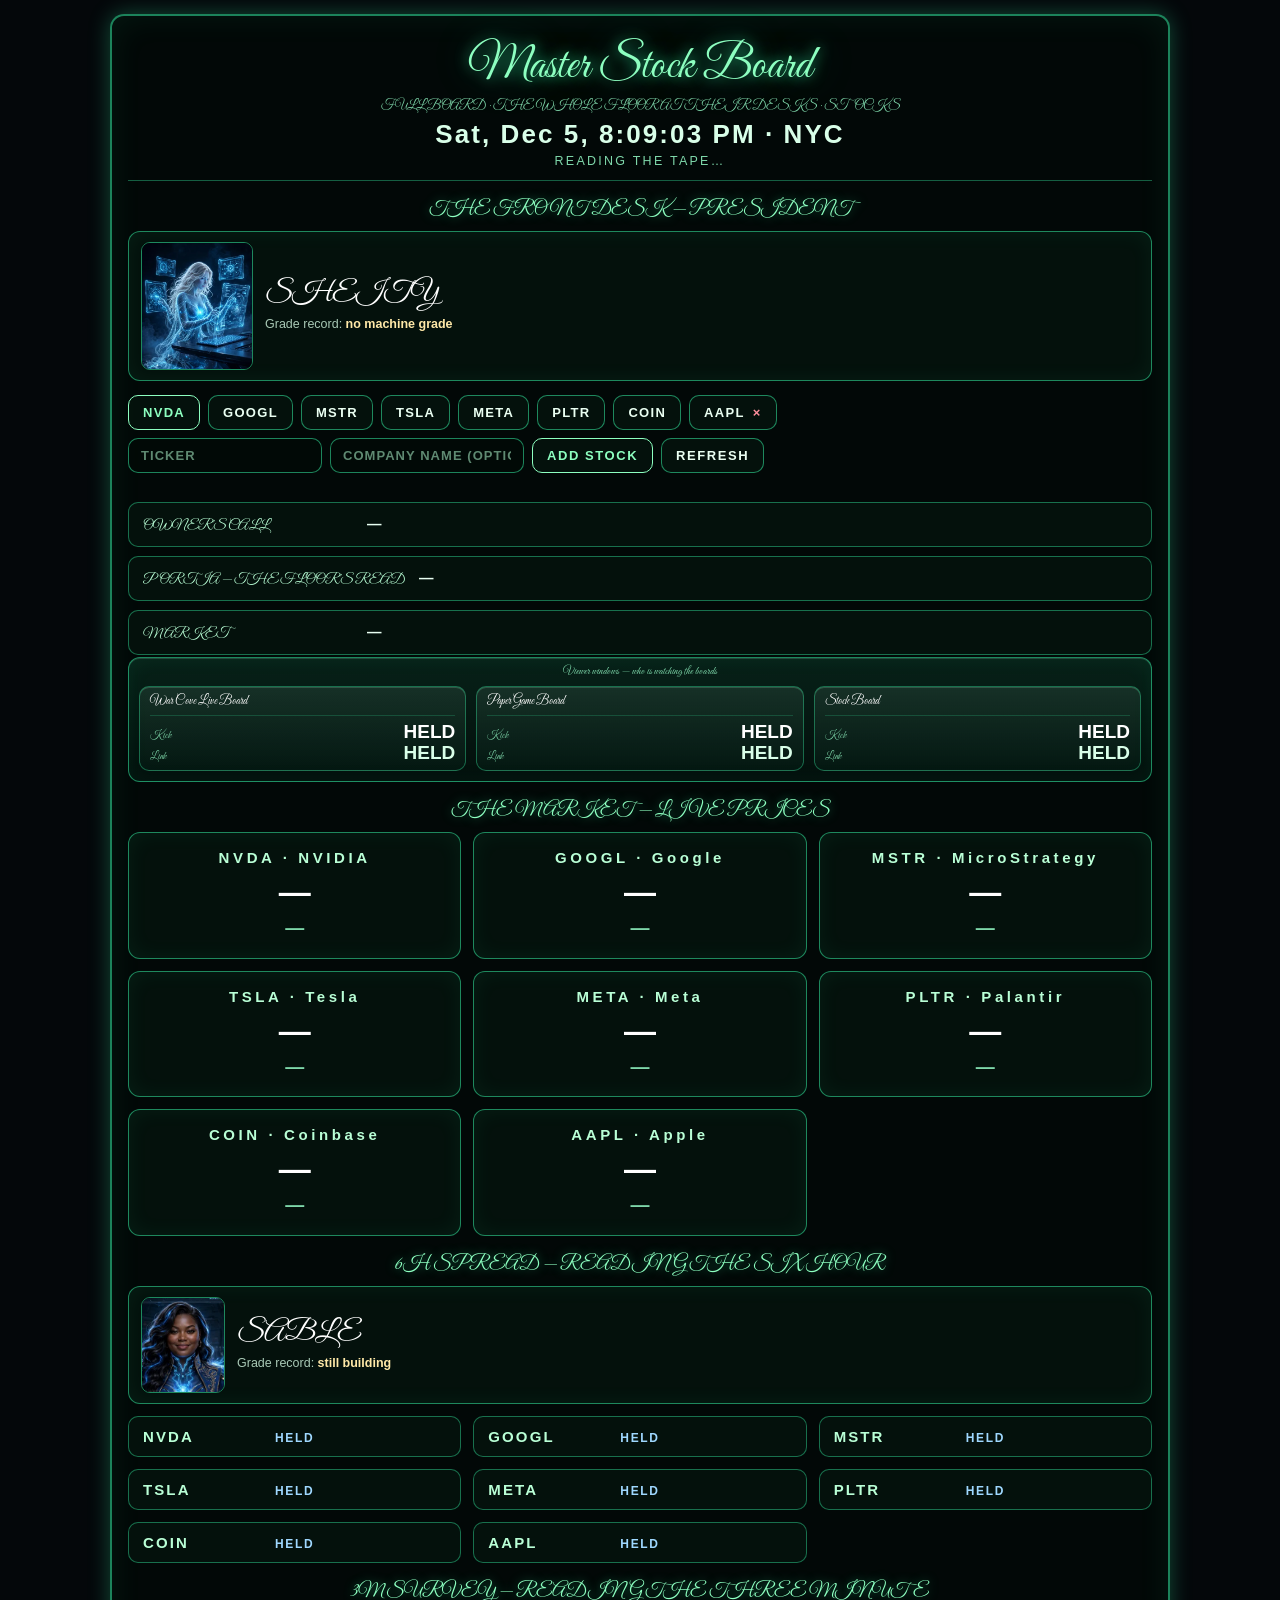
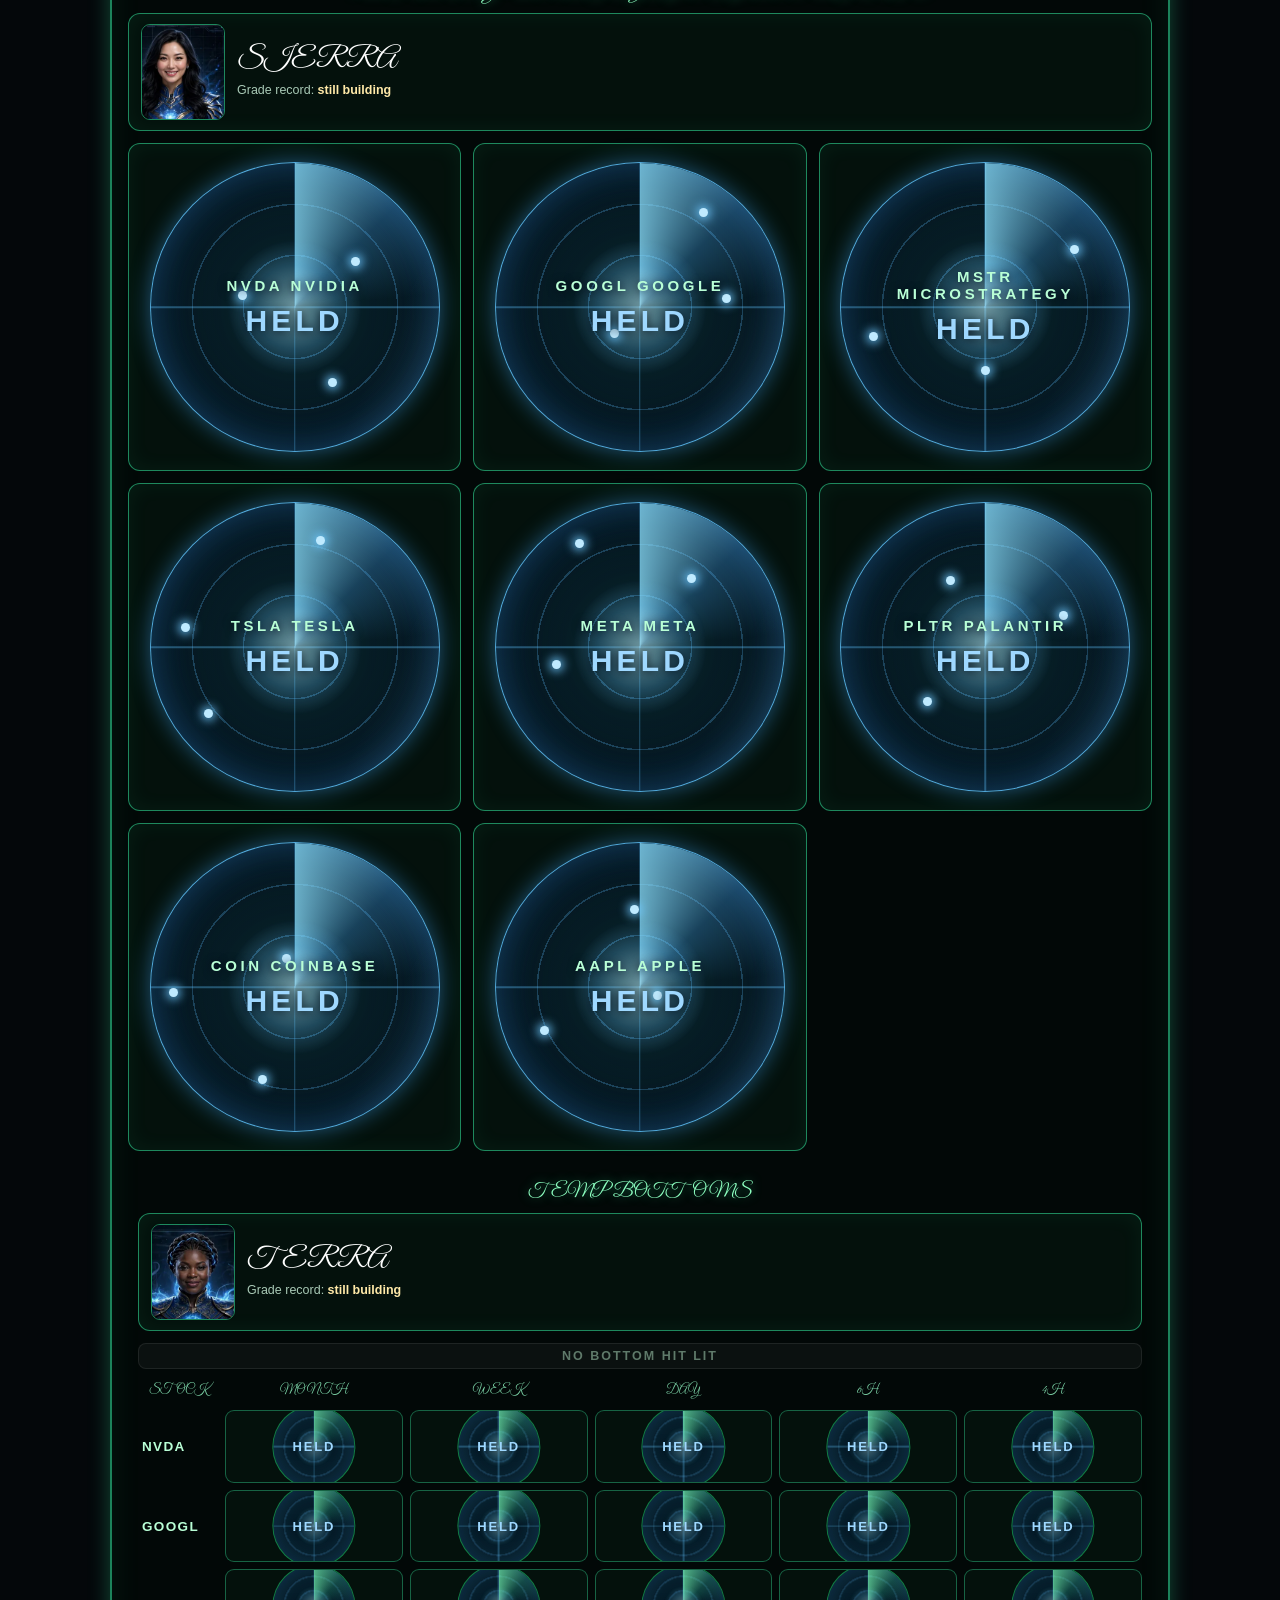
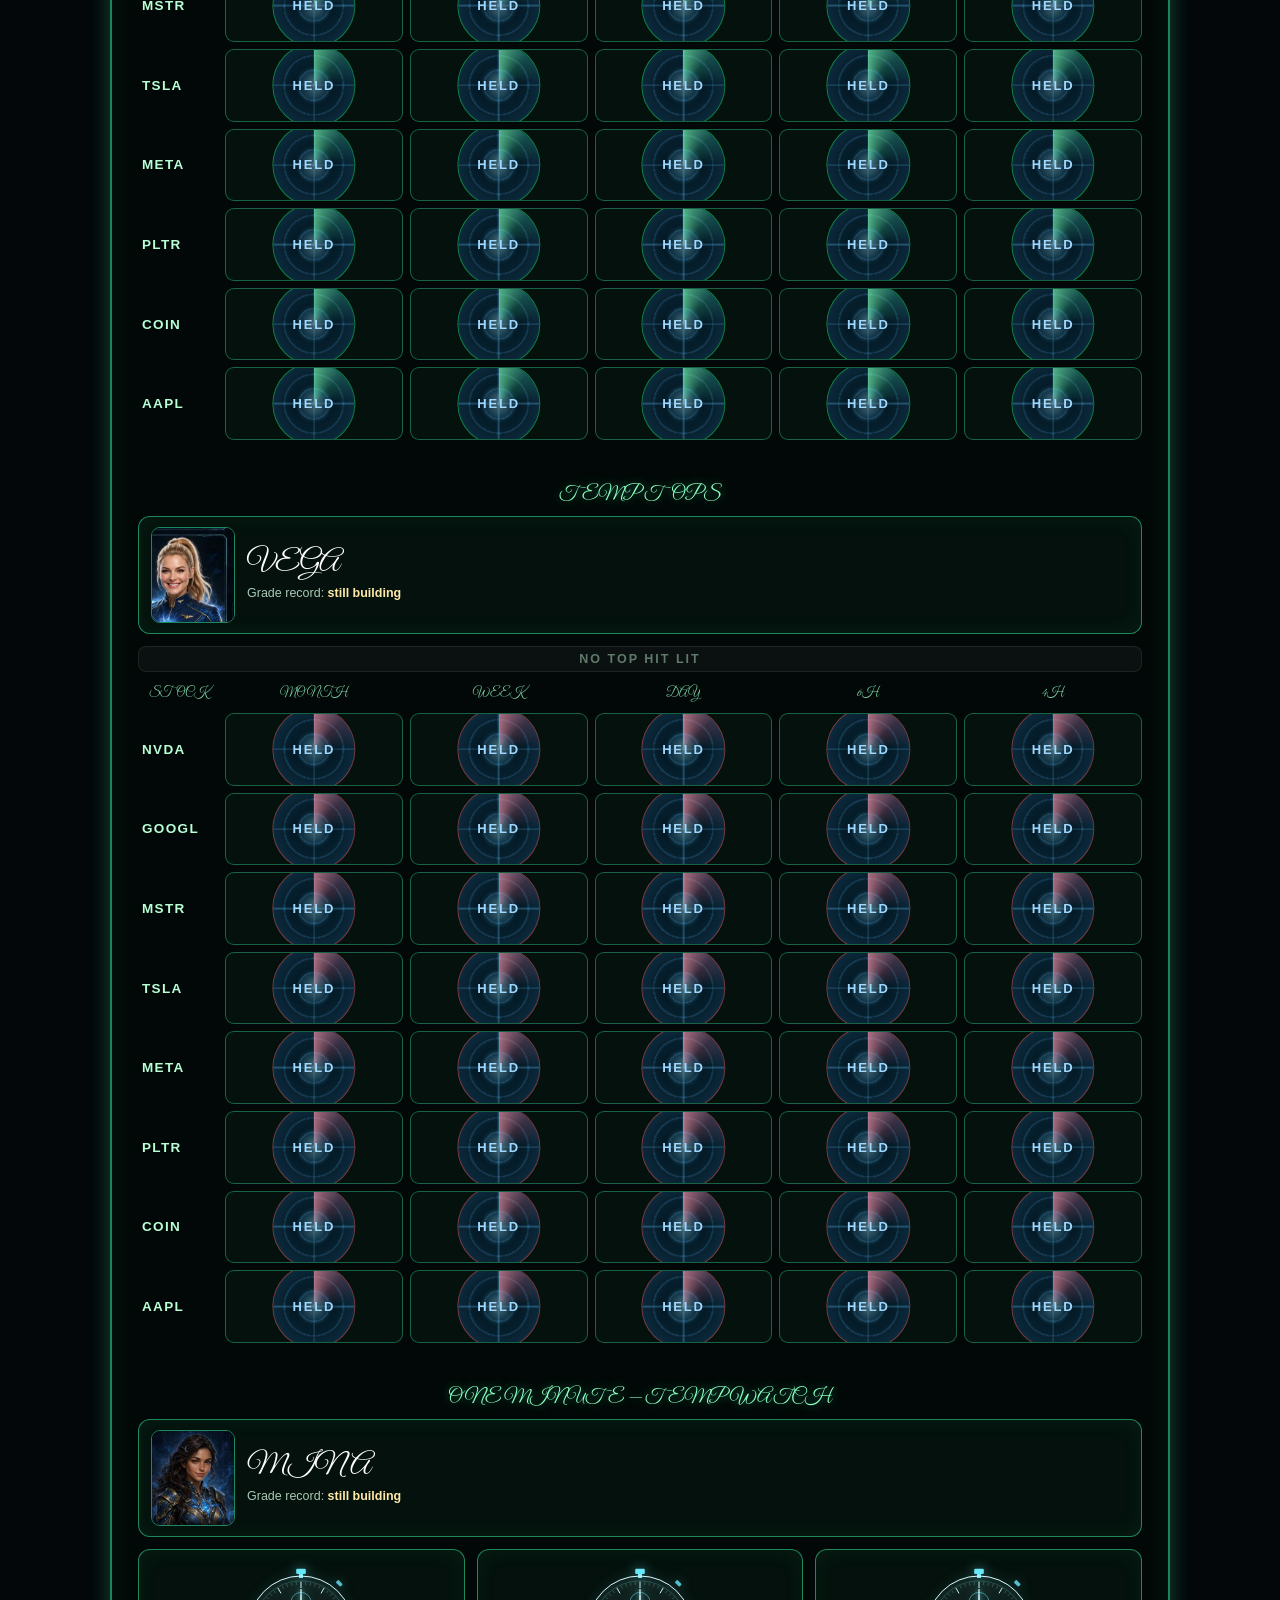
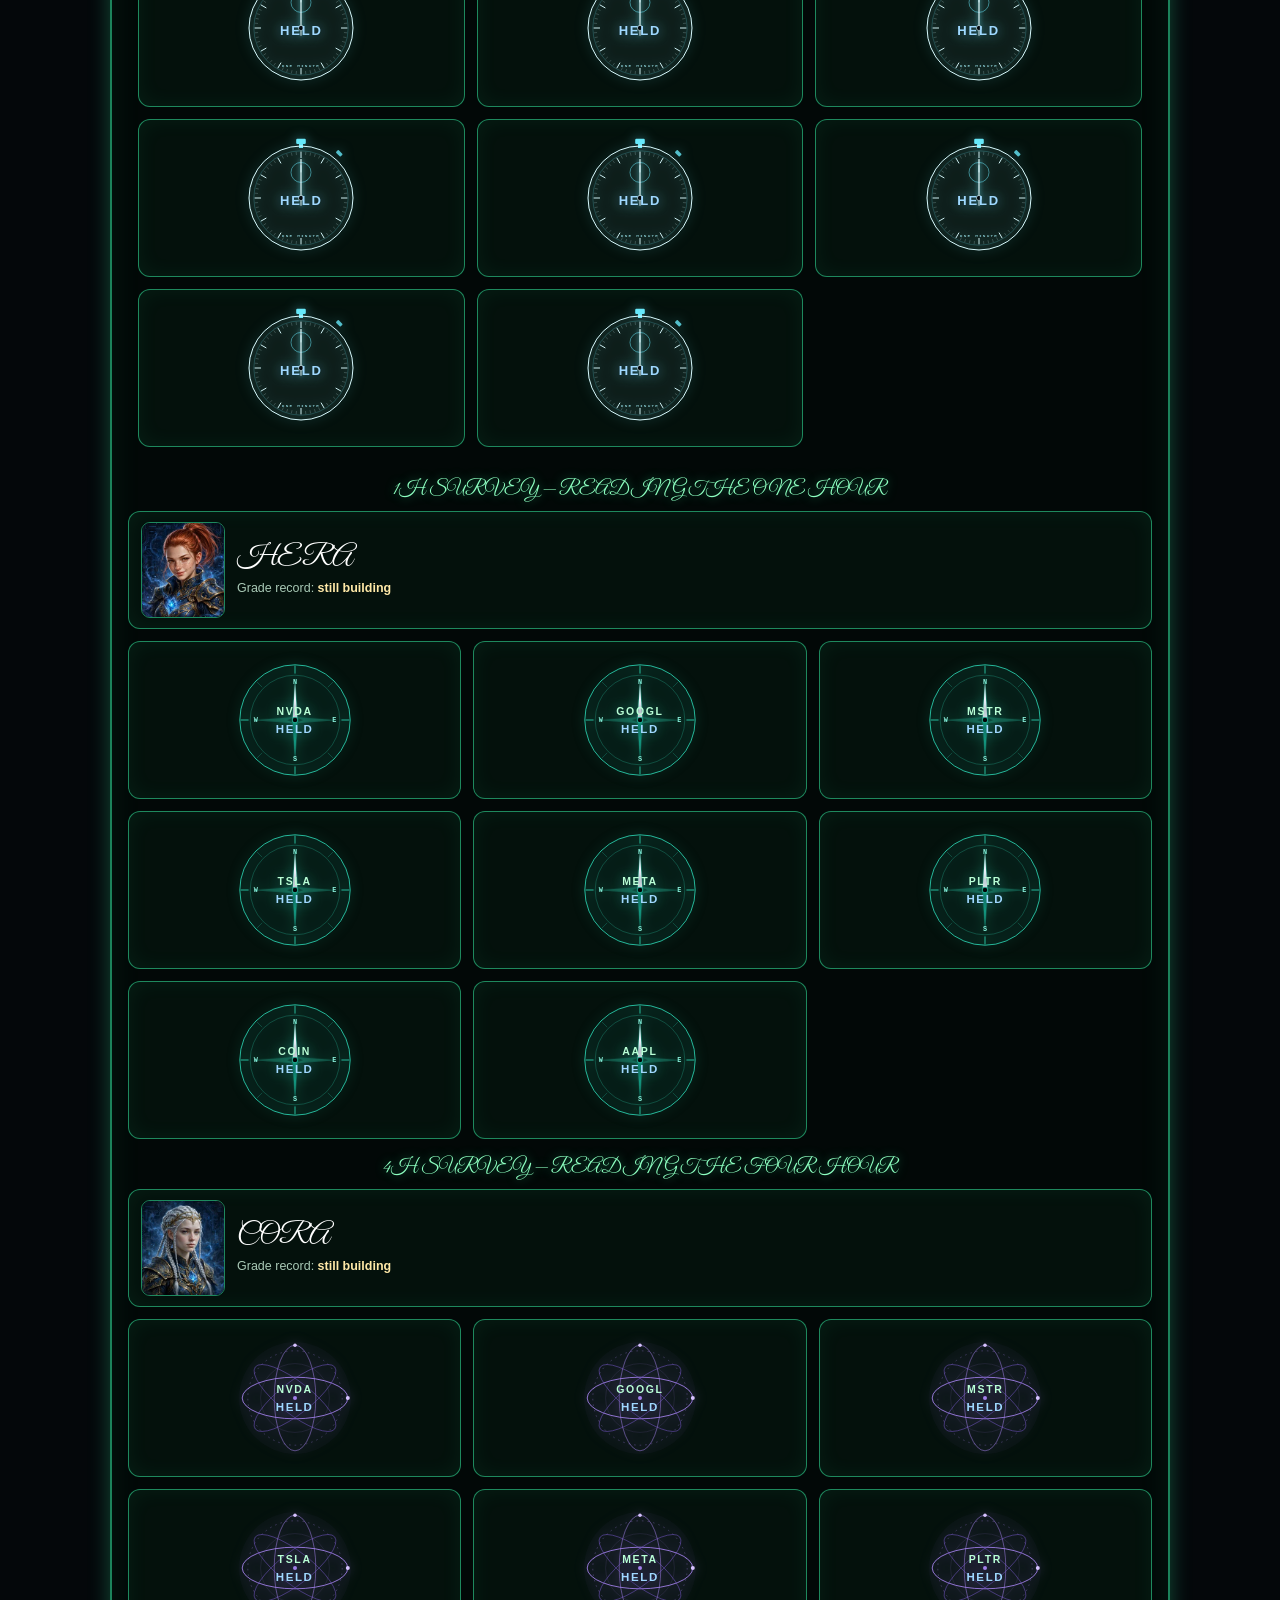
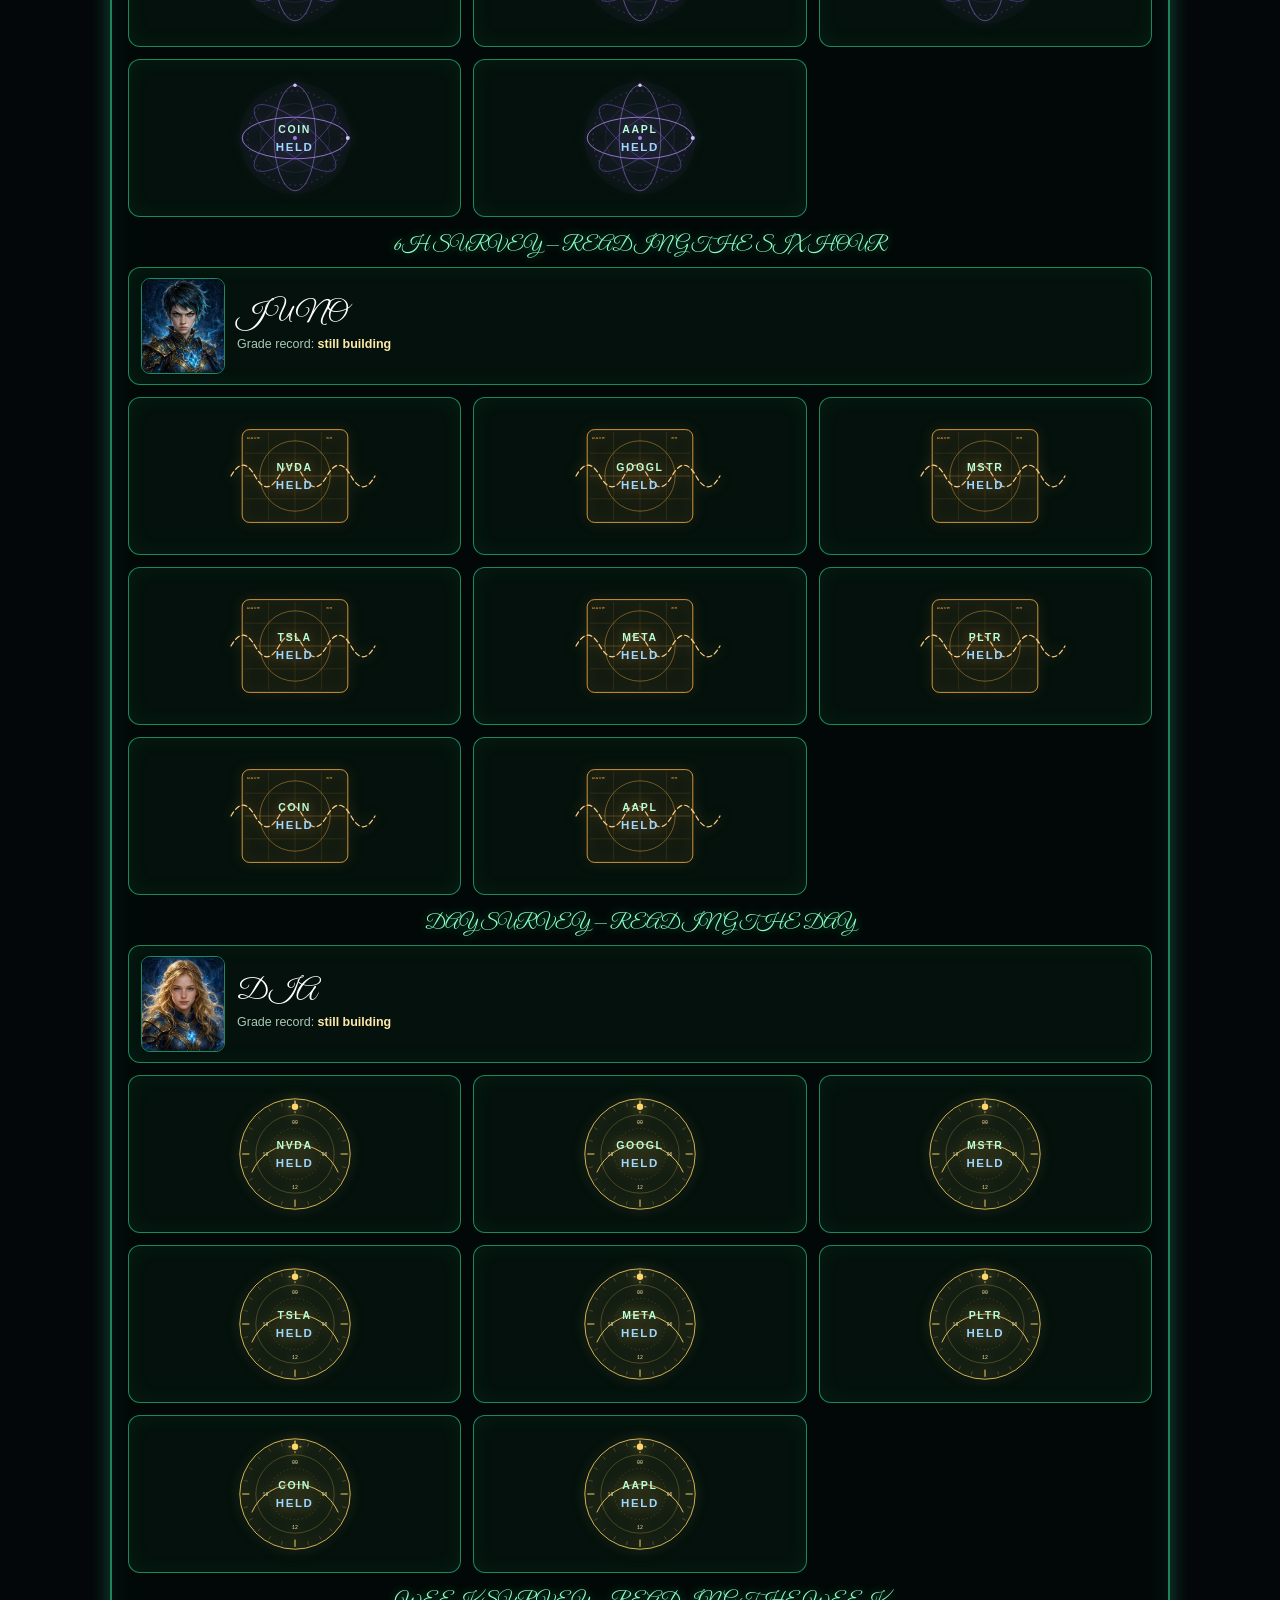
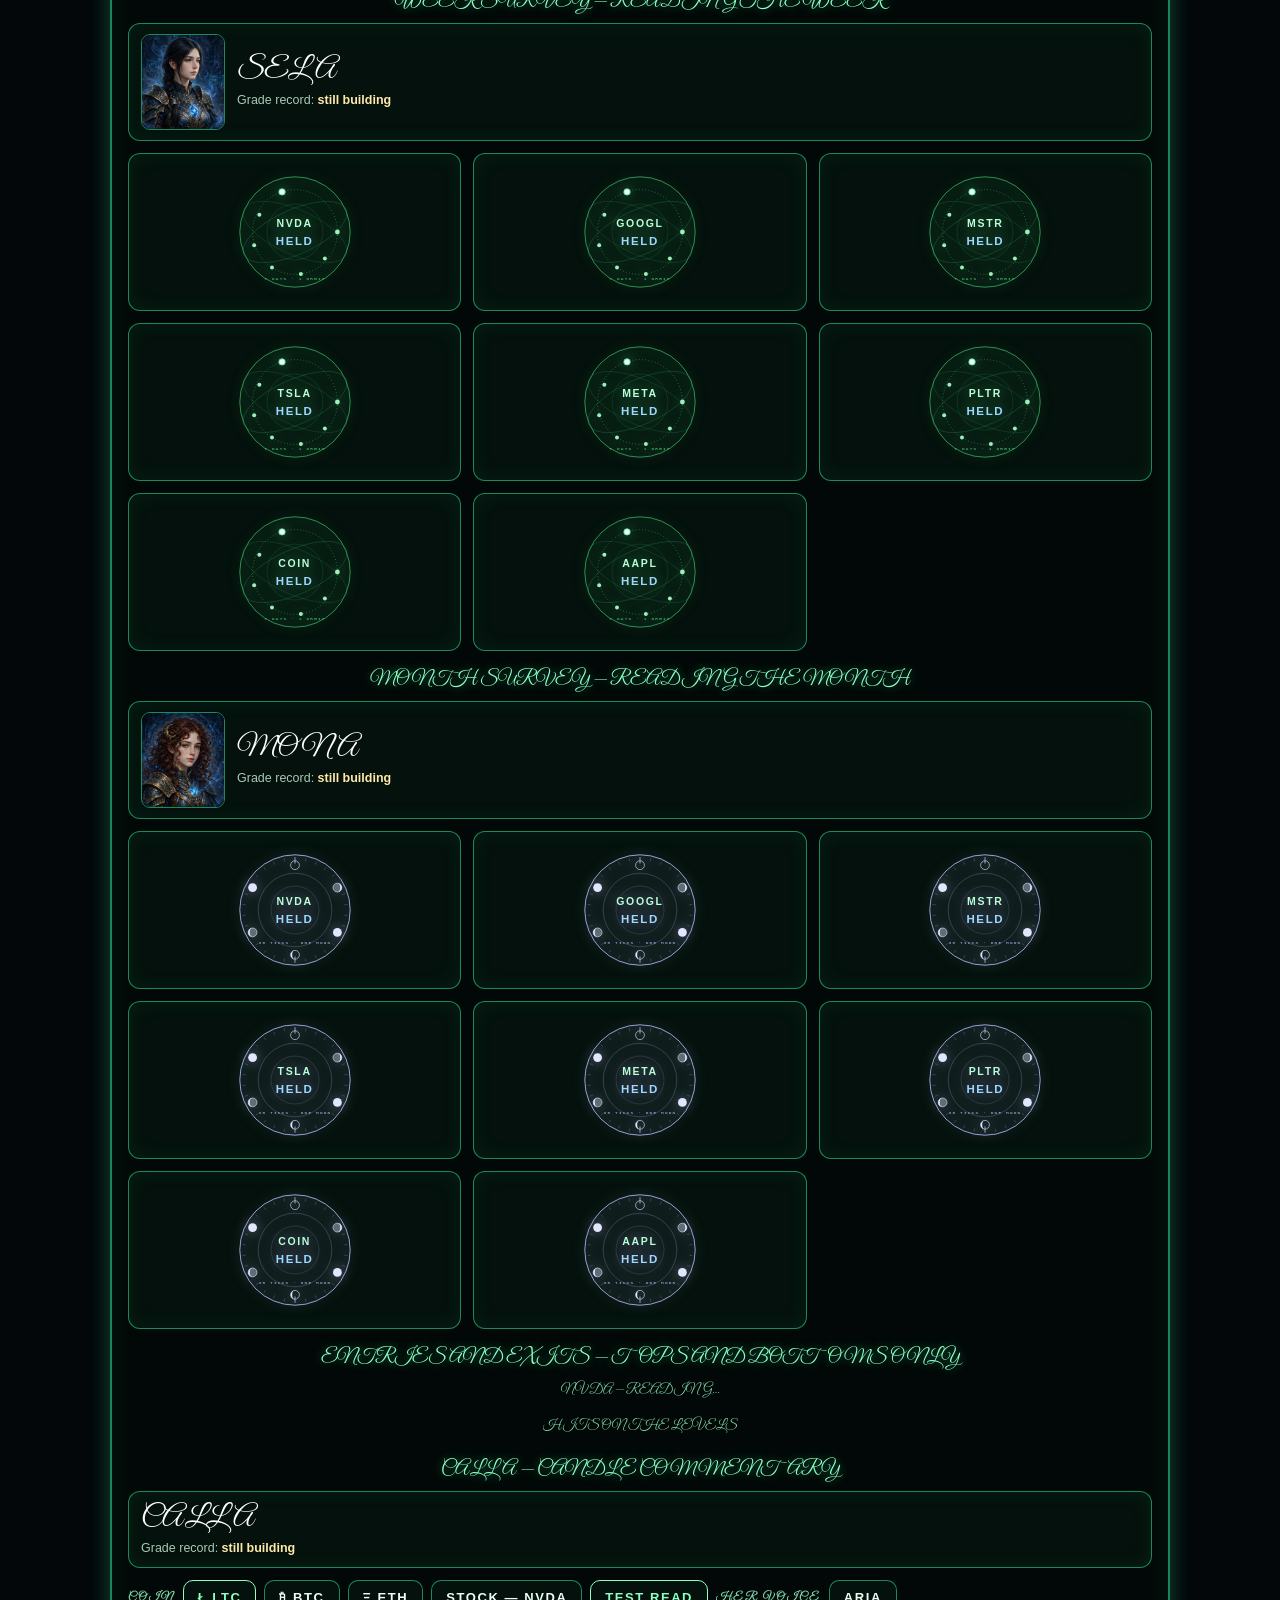
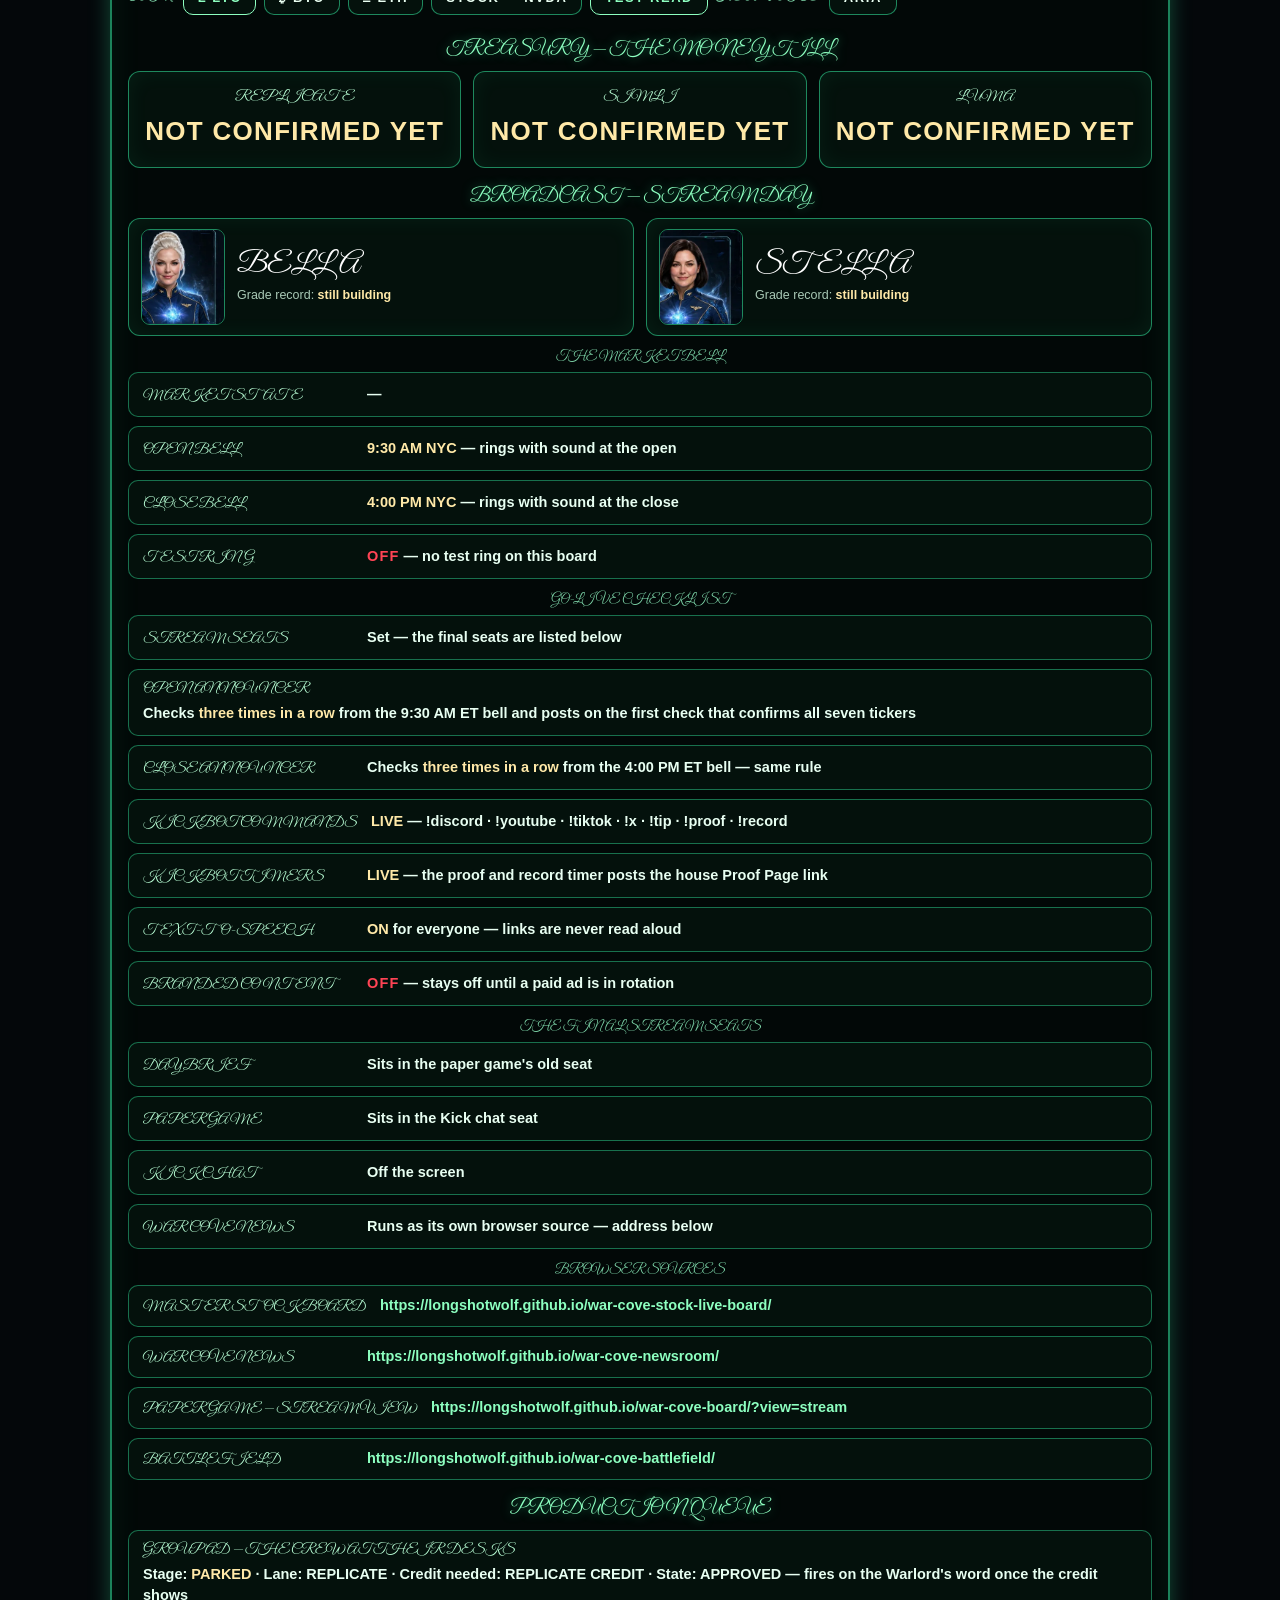
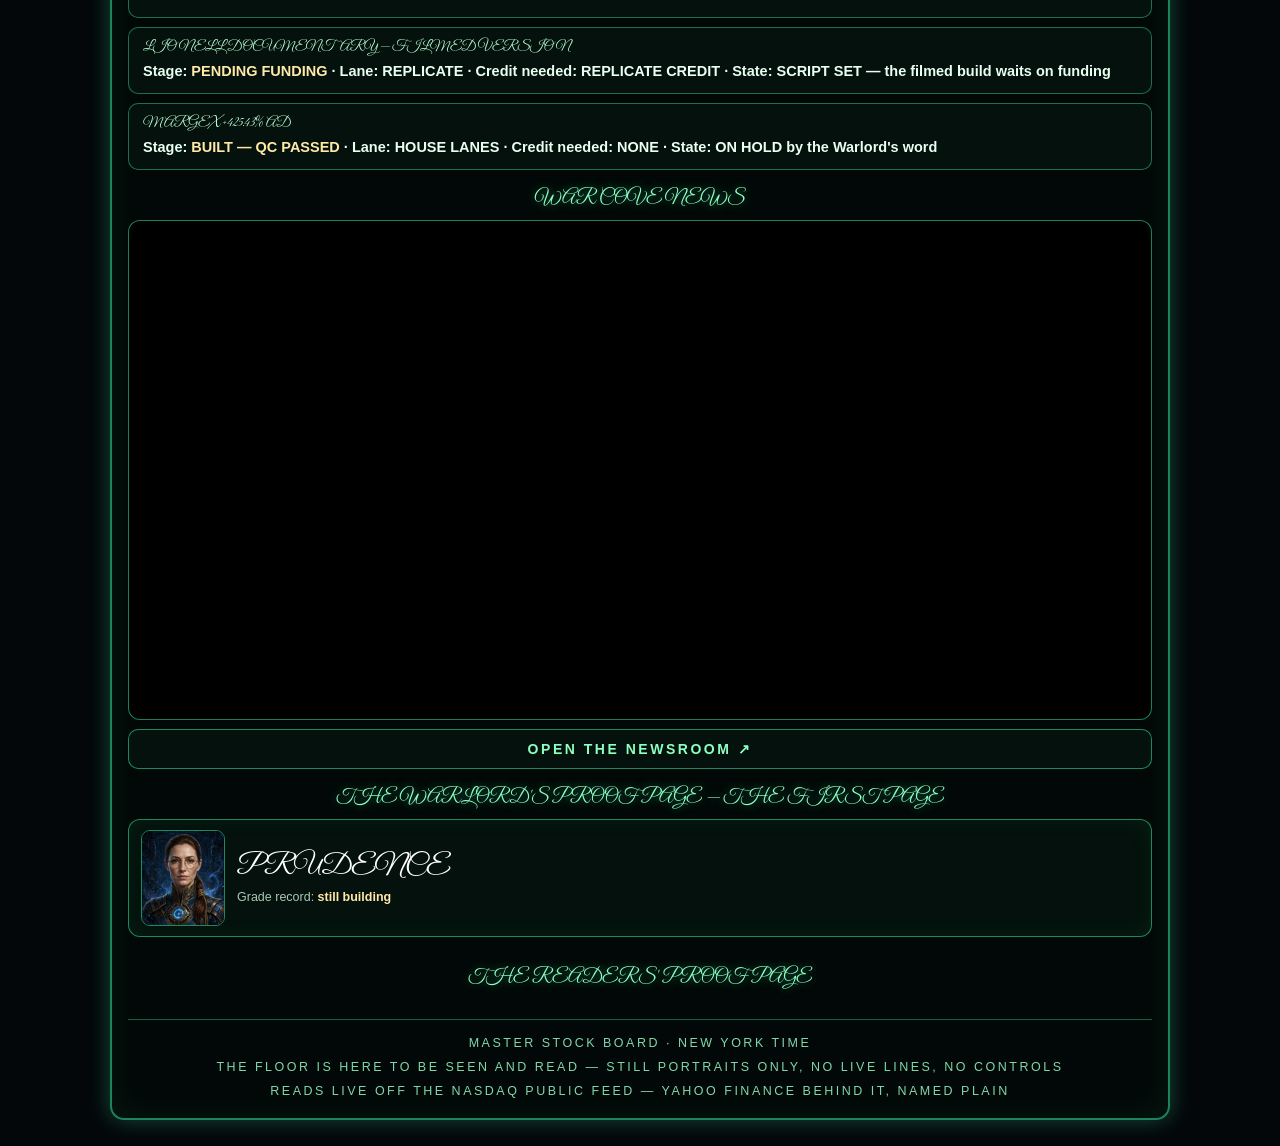
==== commit 0d56a4cc: "Master Stock Board — REBUILT to match the master: the page is now built from the War Cove Live maste" ====
--- a/index.html
+++ b/index.html
@@ -1702,7 +1702,14 @@
     if (b && b.ticker){
       boards[b.ticker] = b;
       paintBoard(b);
-      statusEl.textContent = "● LIVE — UPDATED " + nycTime.format(new Date()) + " NYC";
+      // LIVE only when a real read landed (a fresh or stale-cache
+      // board with a price). An error board — price null, every read
+      // held — never earns the LIVE line.
+      if (b.price != null){
+        statusEl.textContent = "● LIVE — UPDATED " + nycTime.format(new Date()) + " NYC";
+      } else {
+        statusEl.textContent = "RECONNECTING TO THE FEED…";
+      }
     }
   } catch (e){
     statusEl.textContent = "RECONNECTING TO THE FEED…";
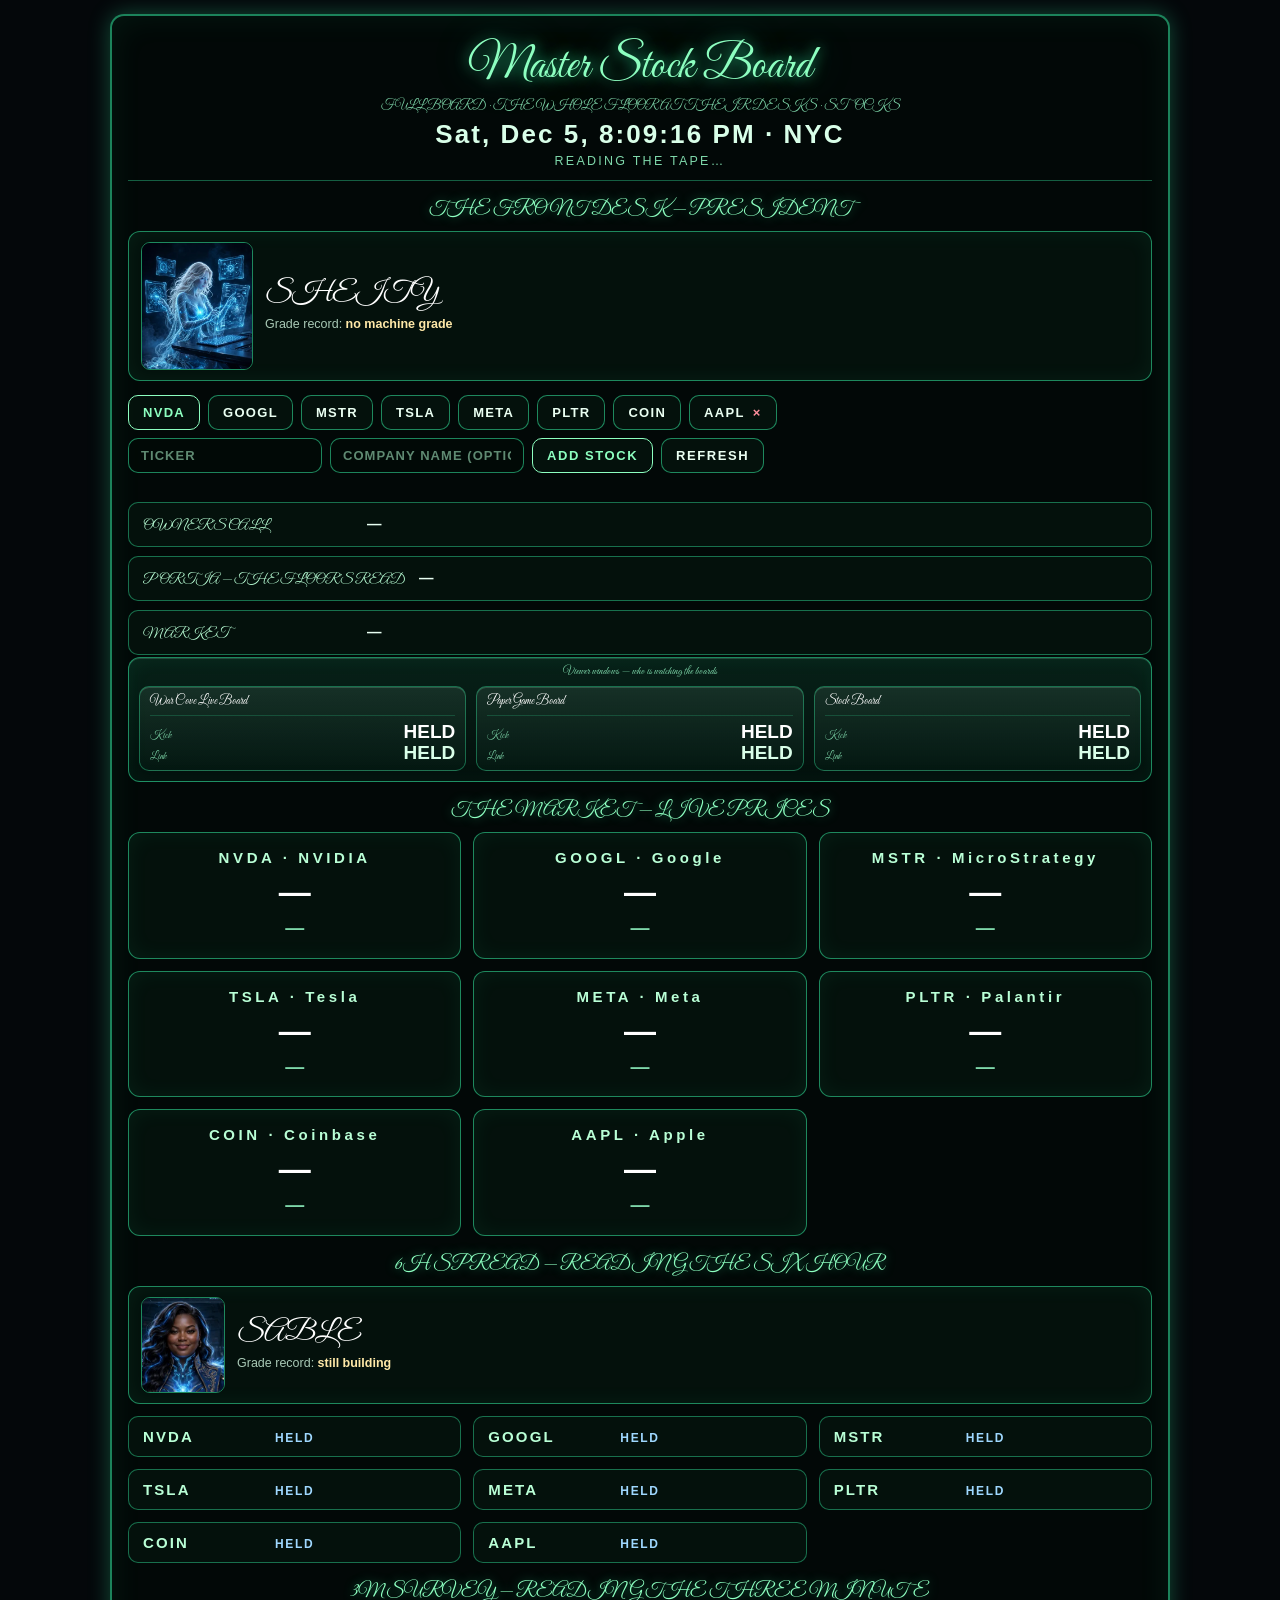
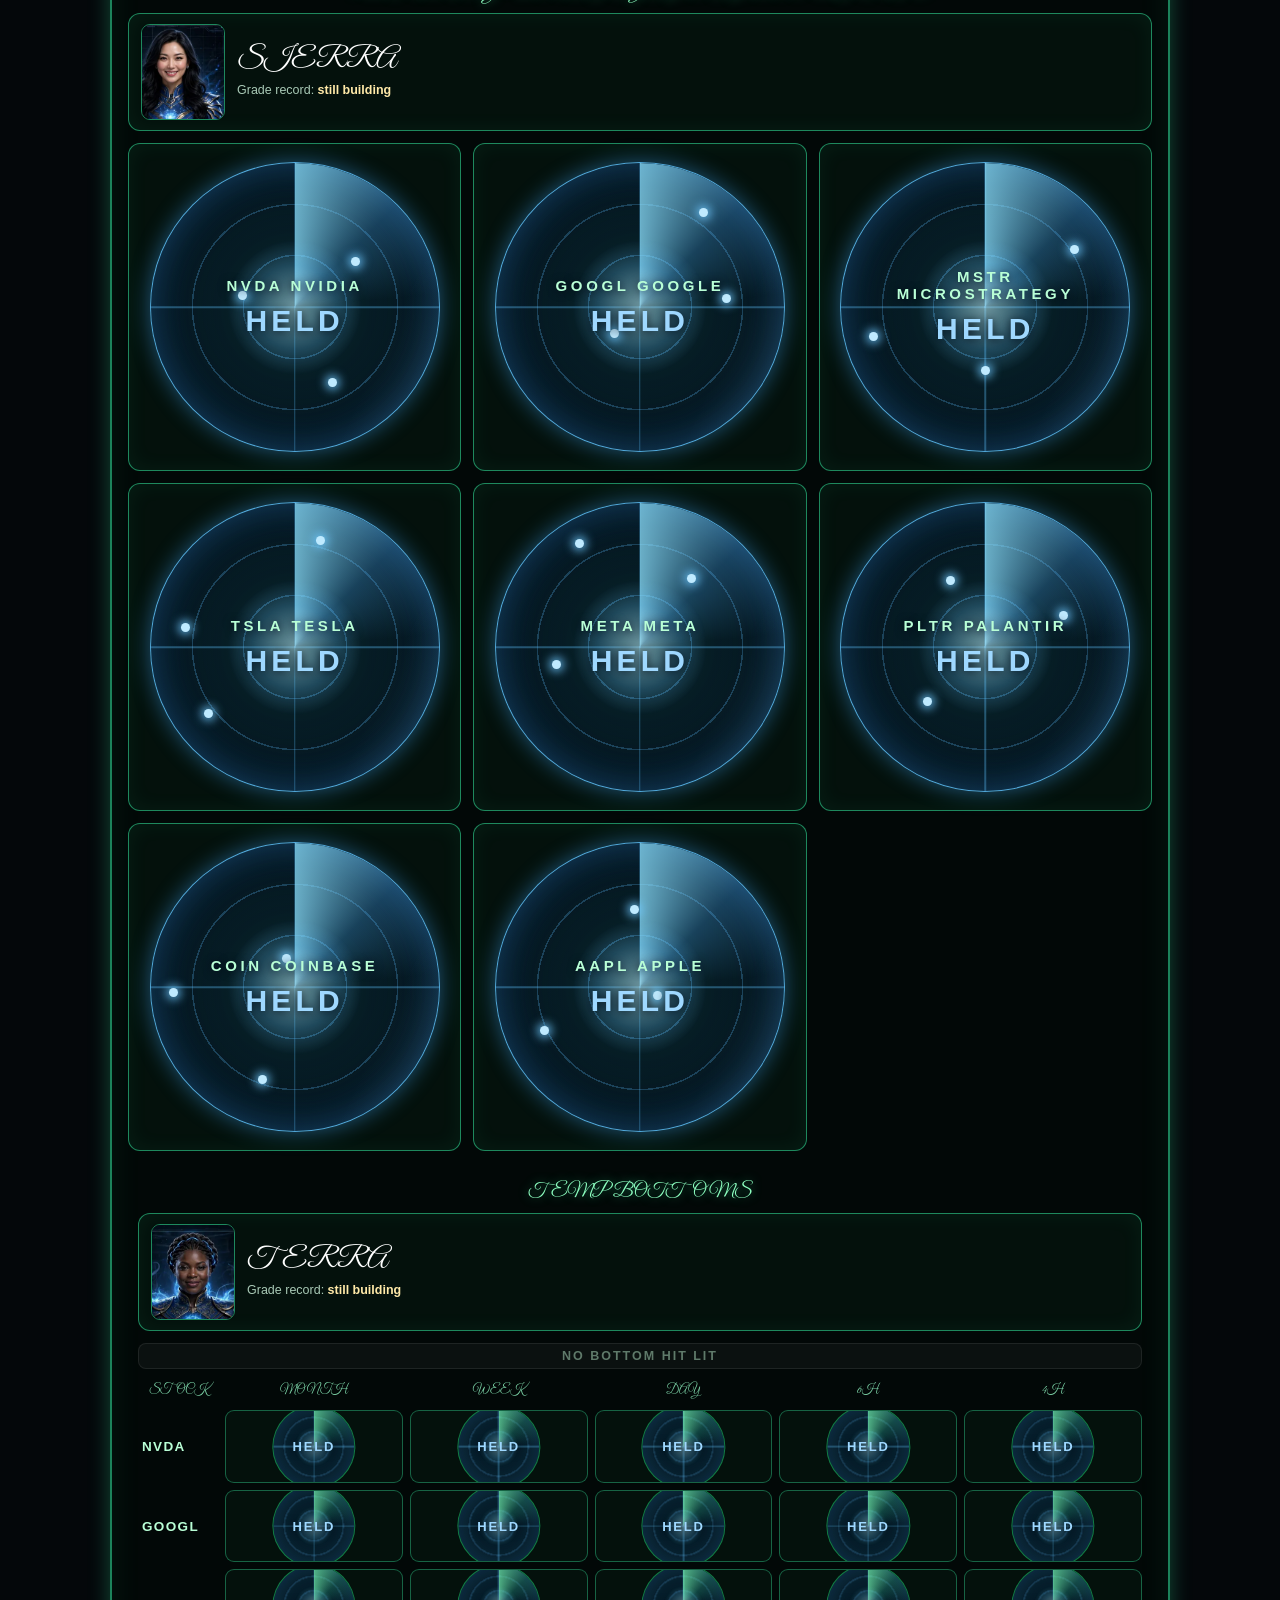
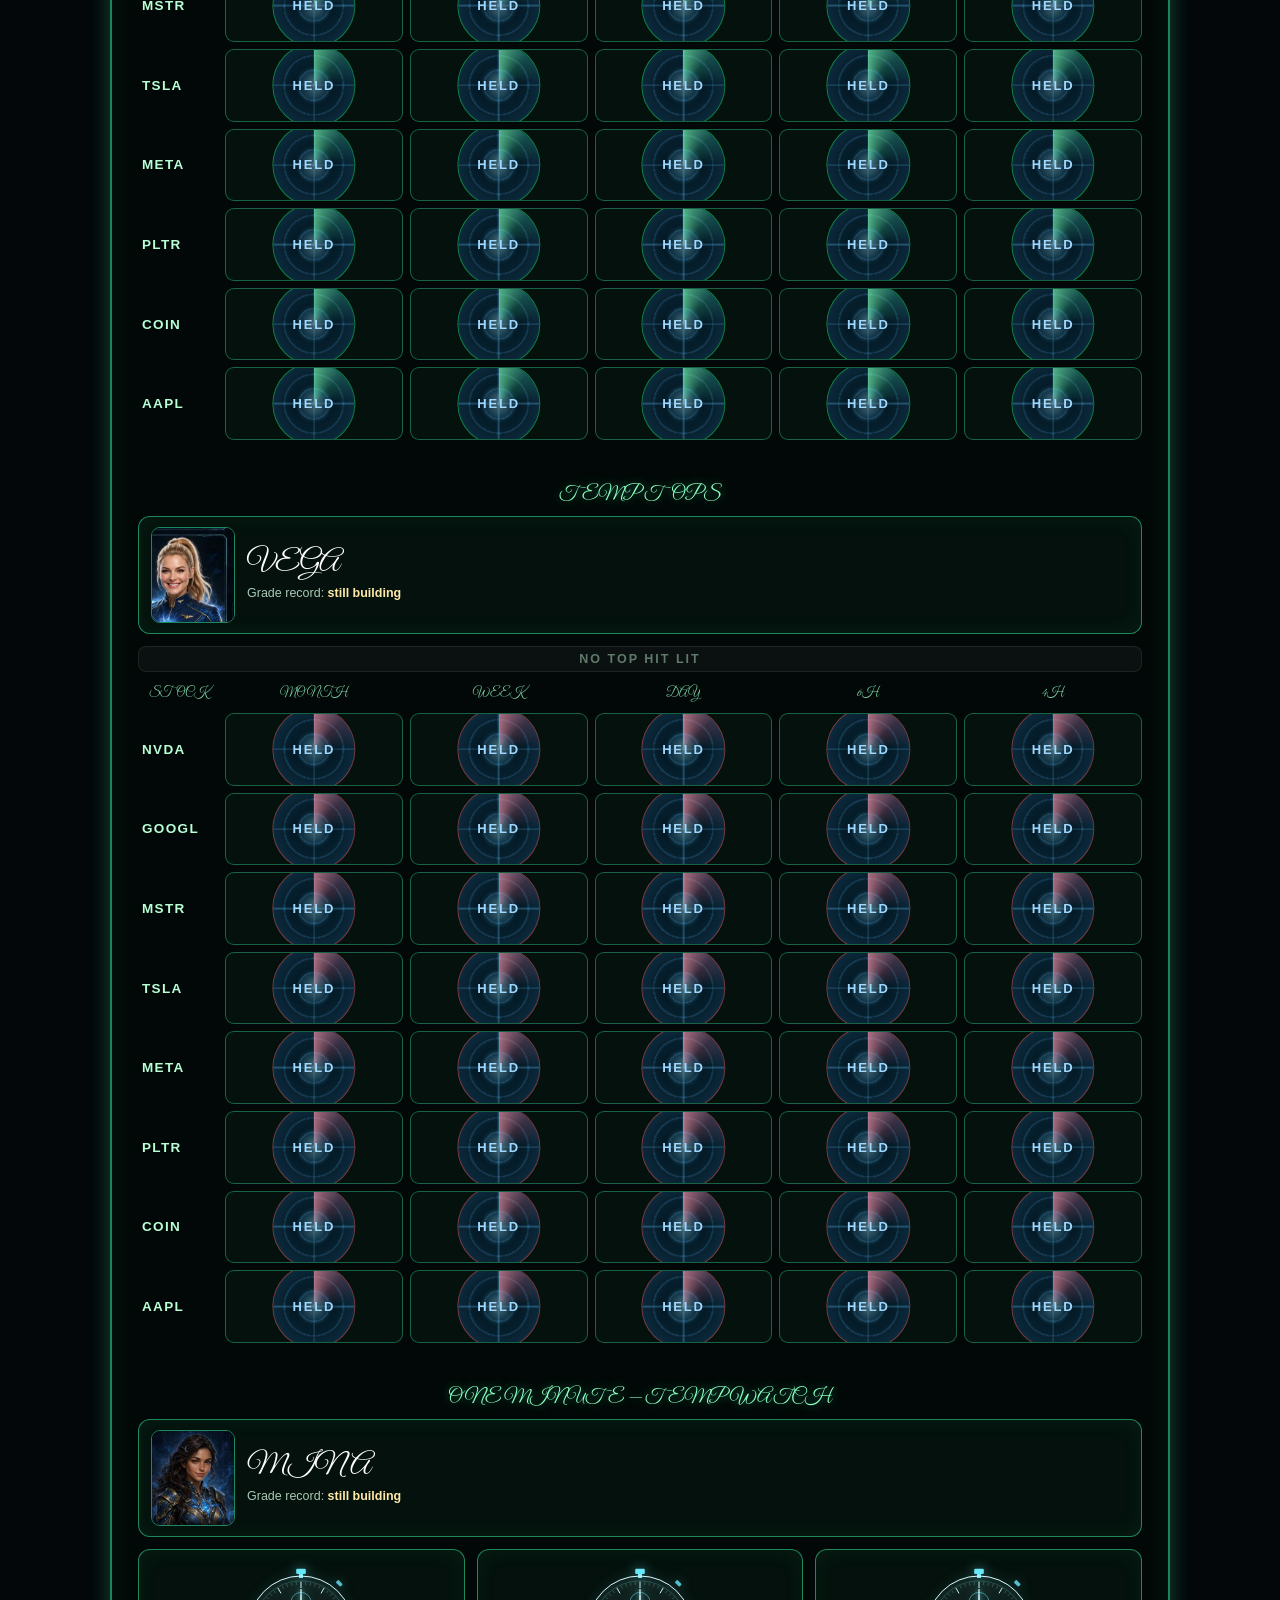
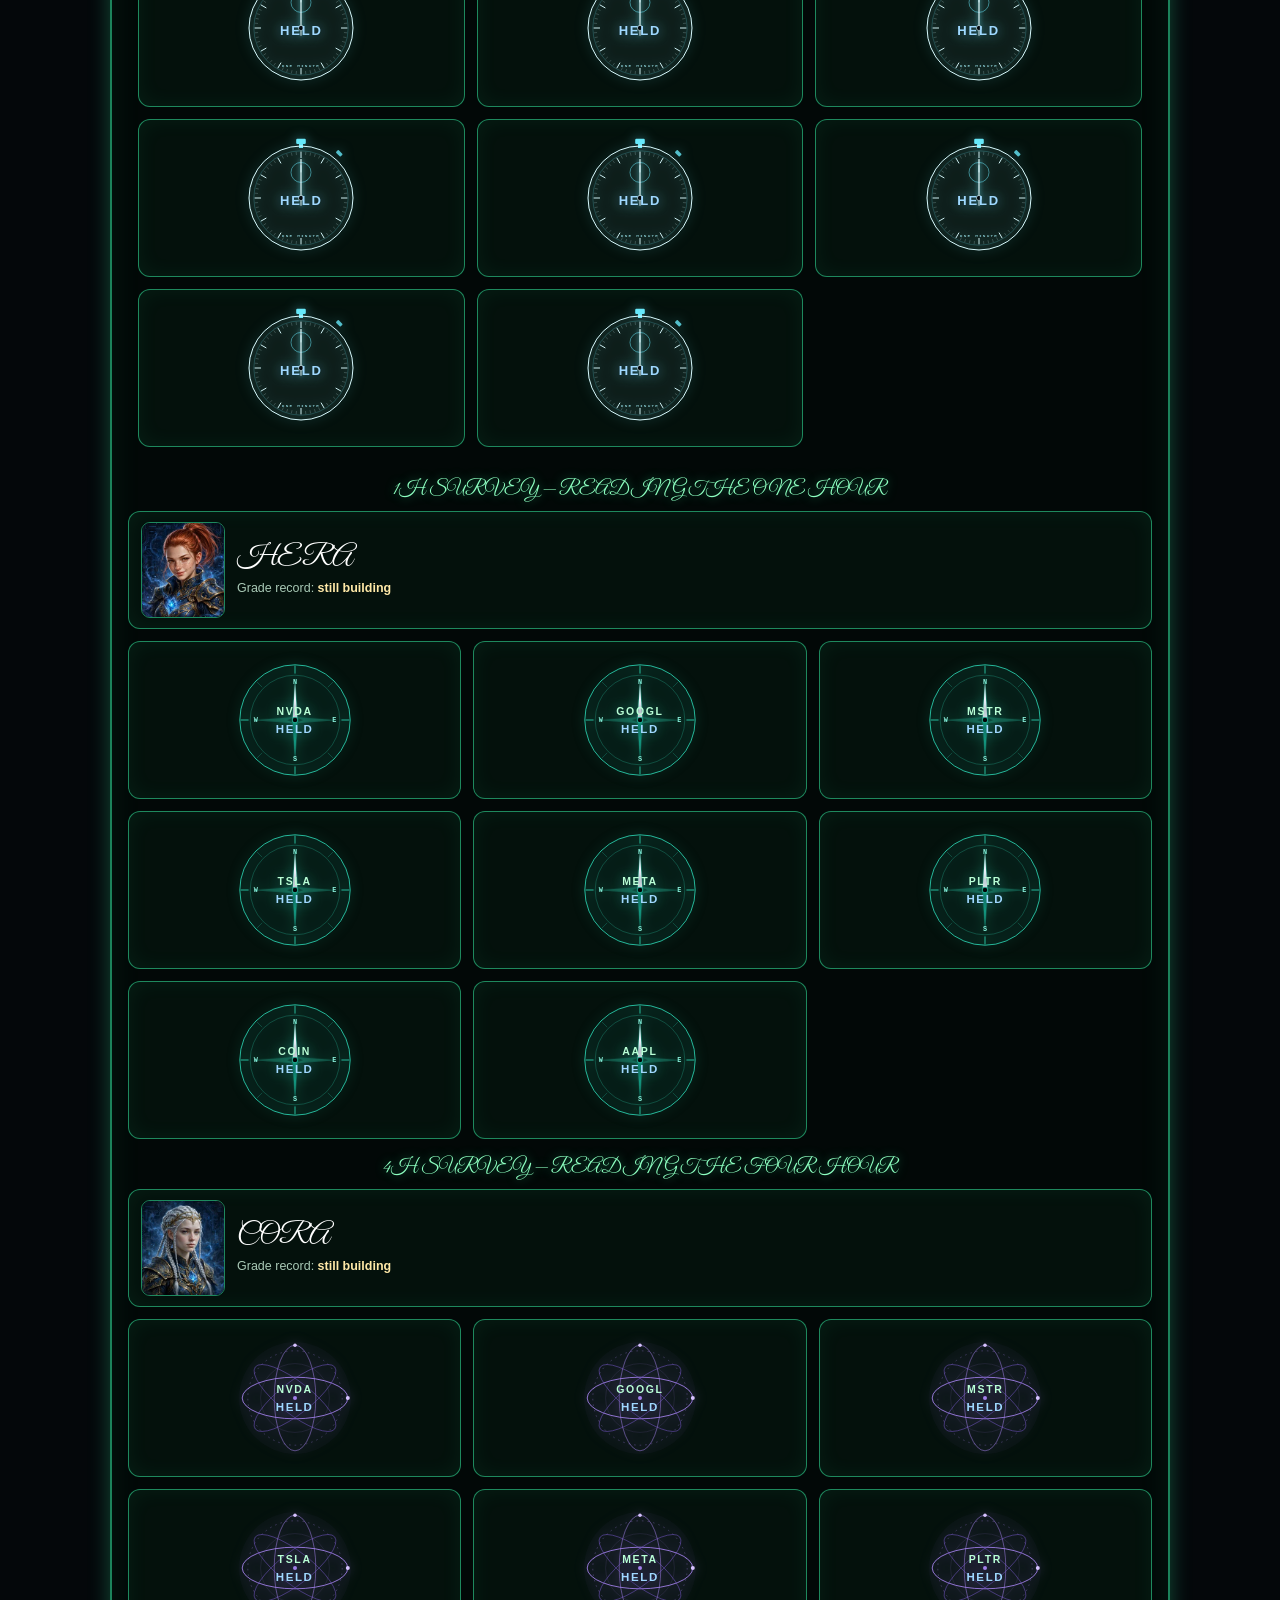
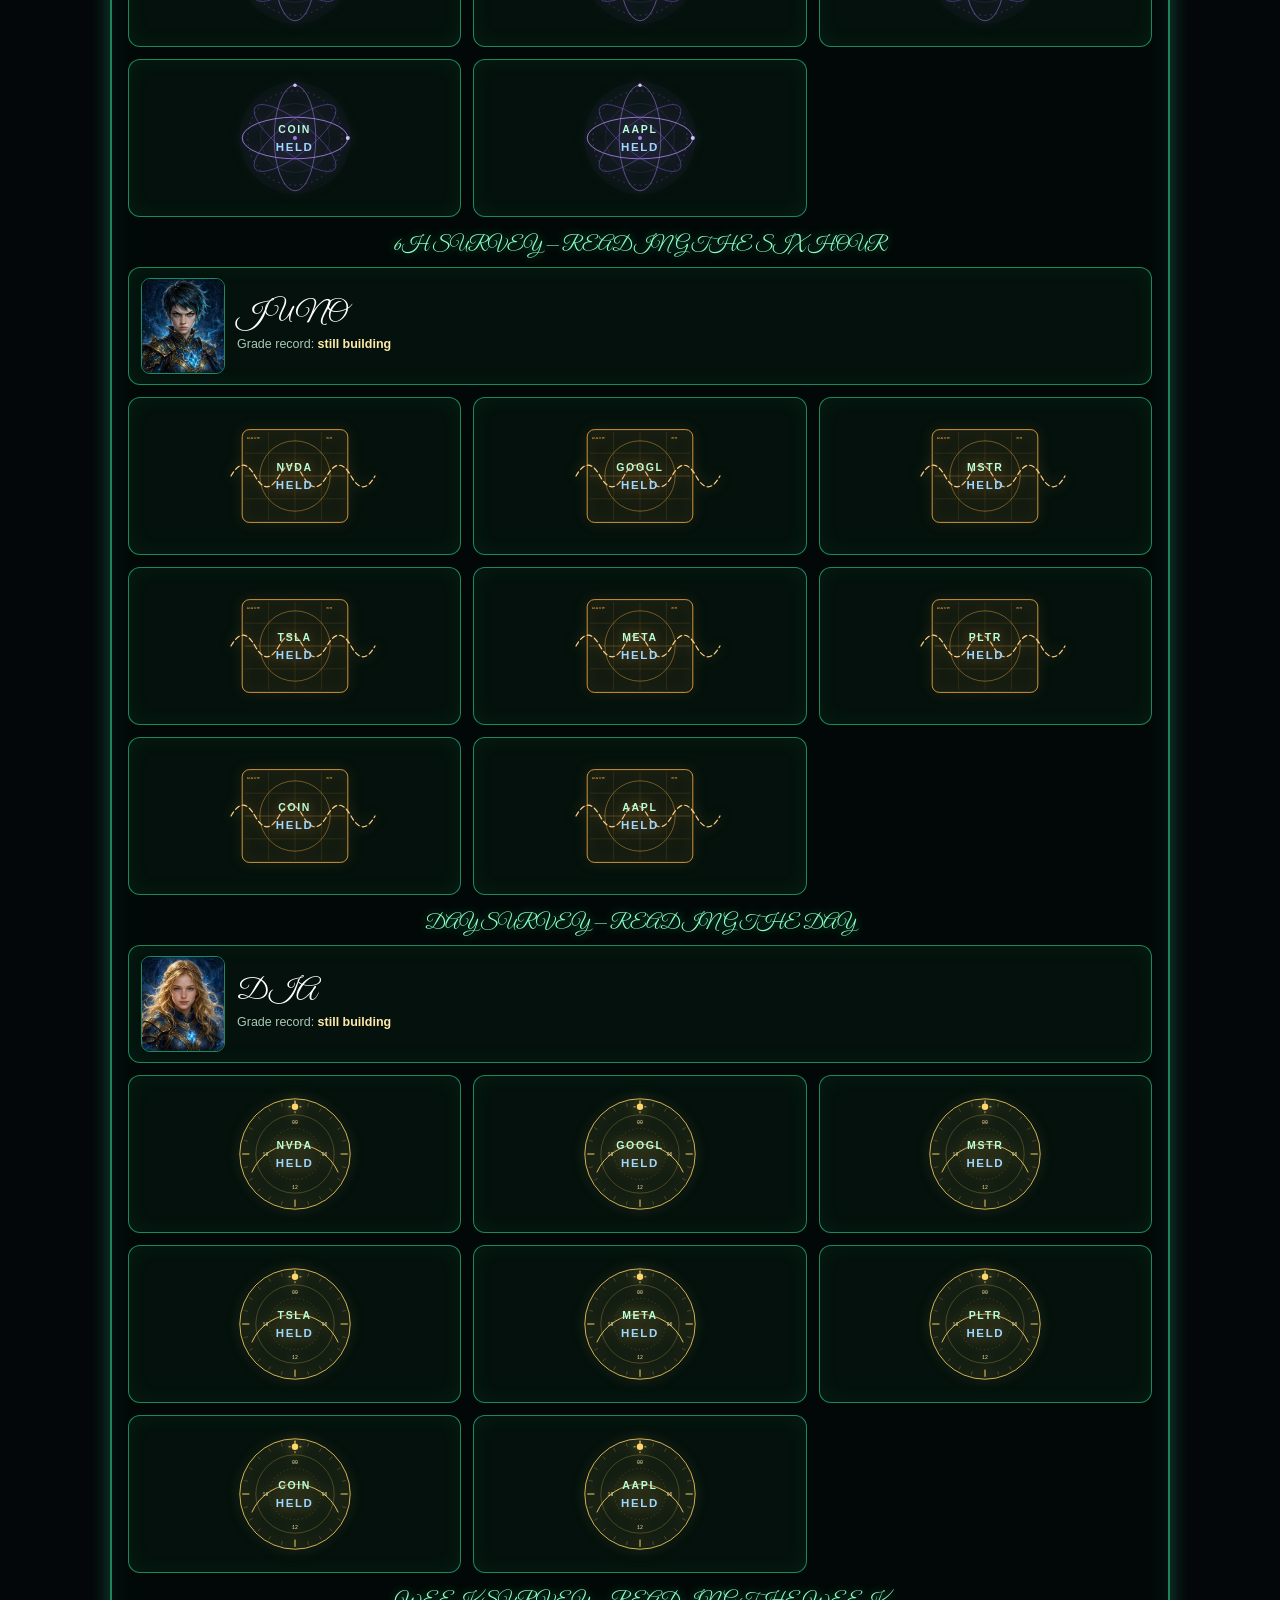
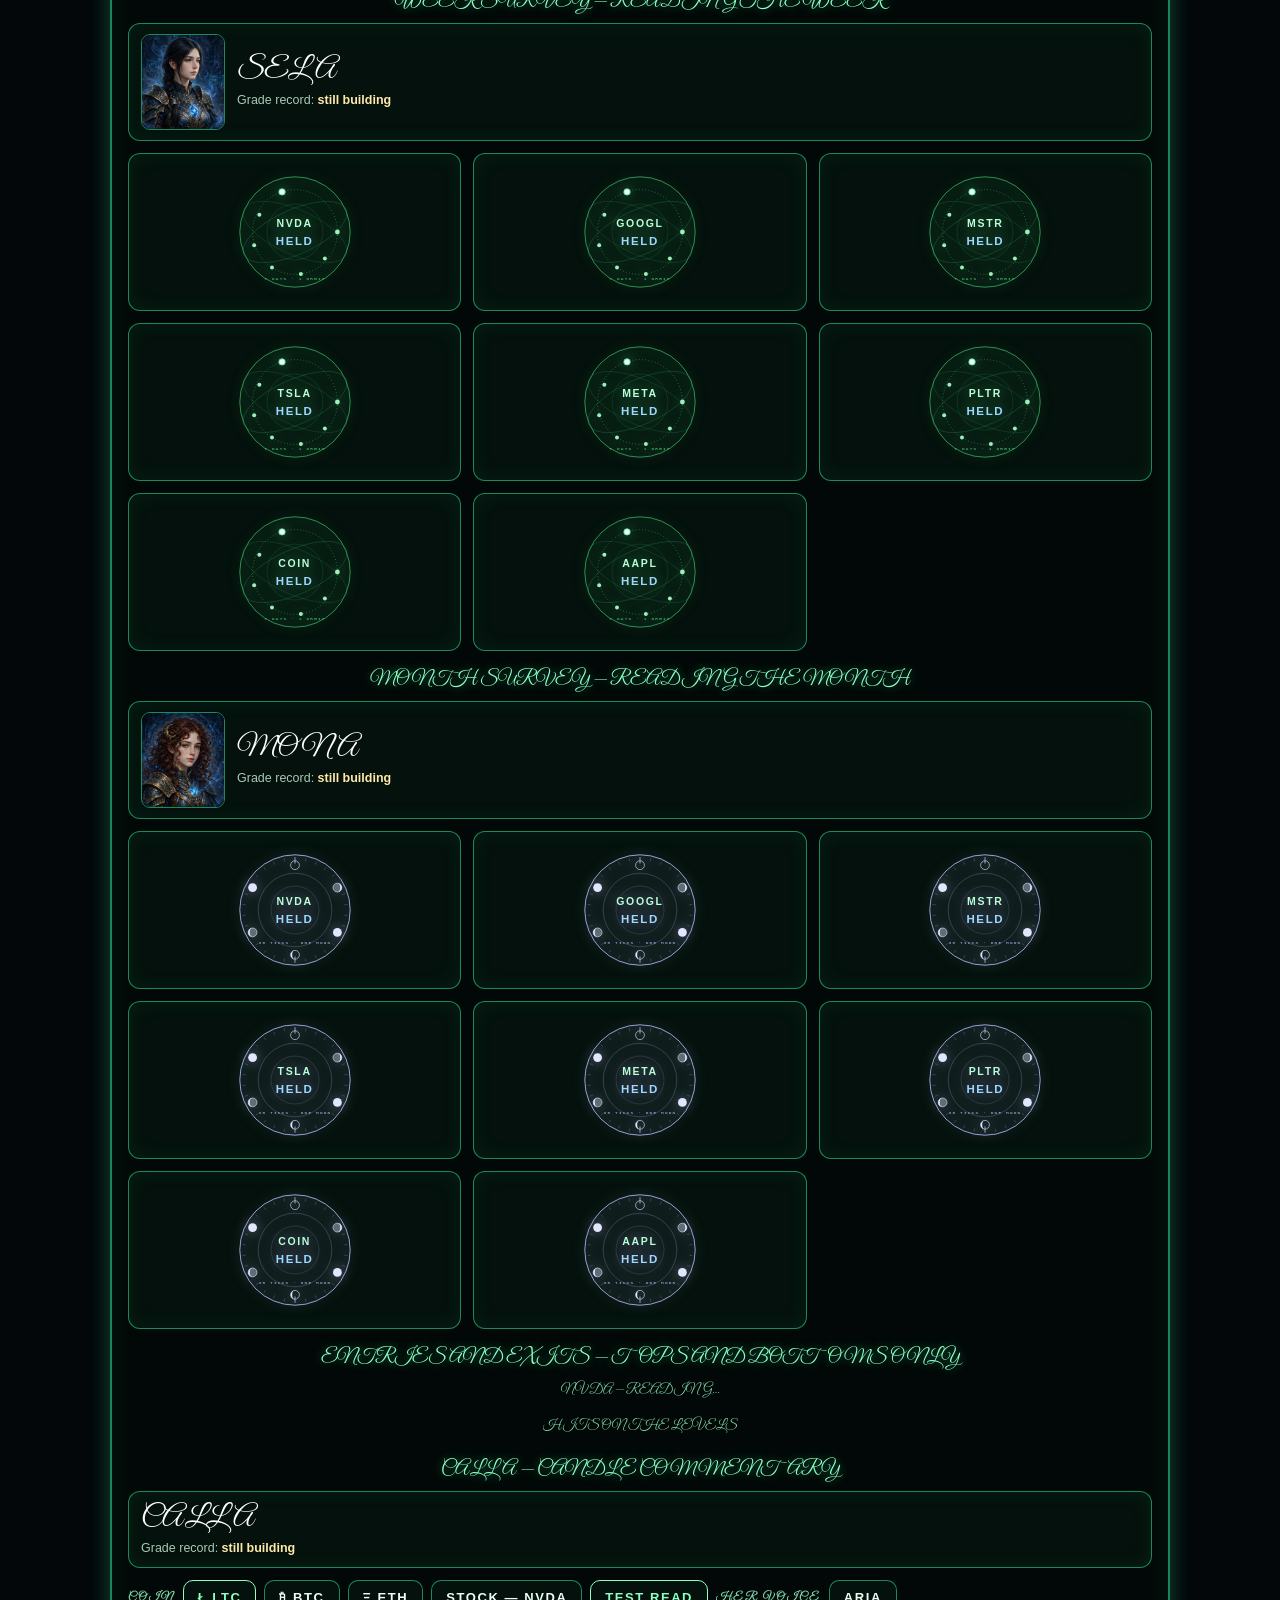
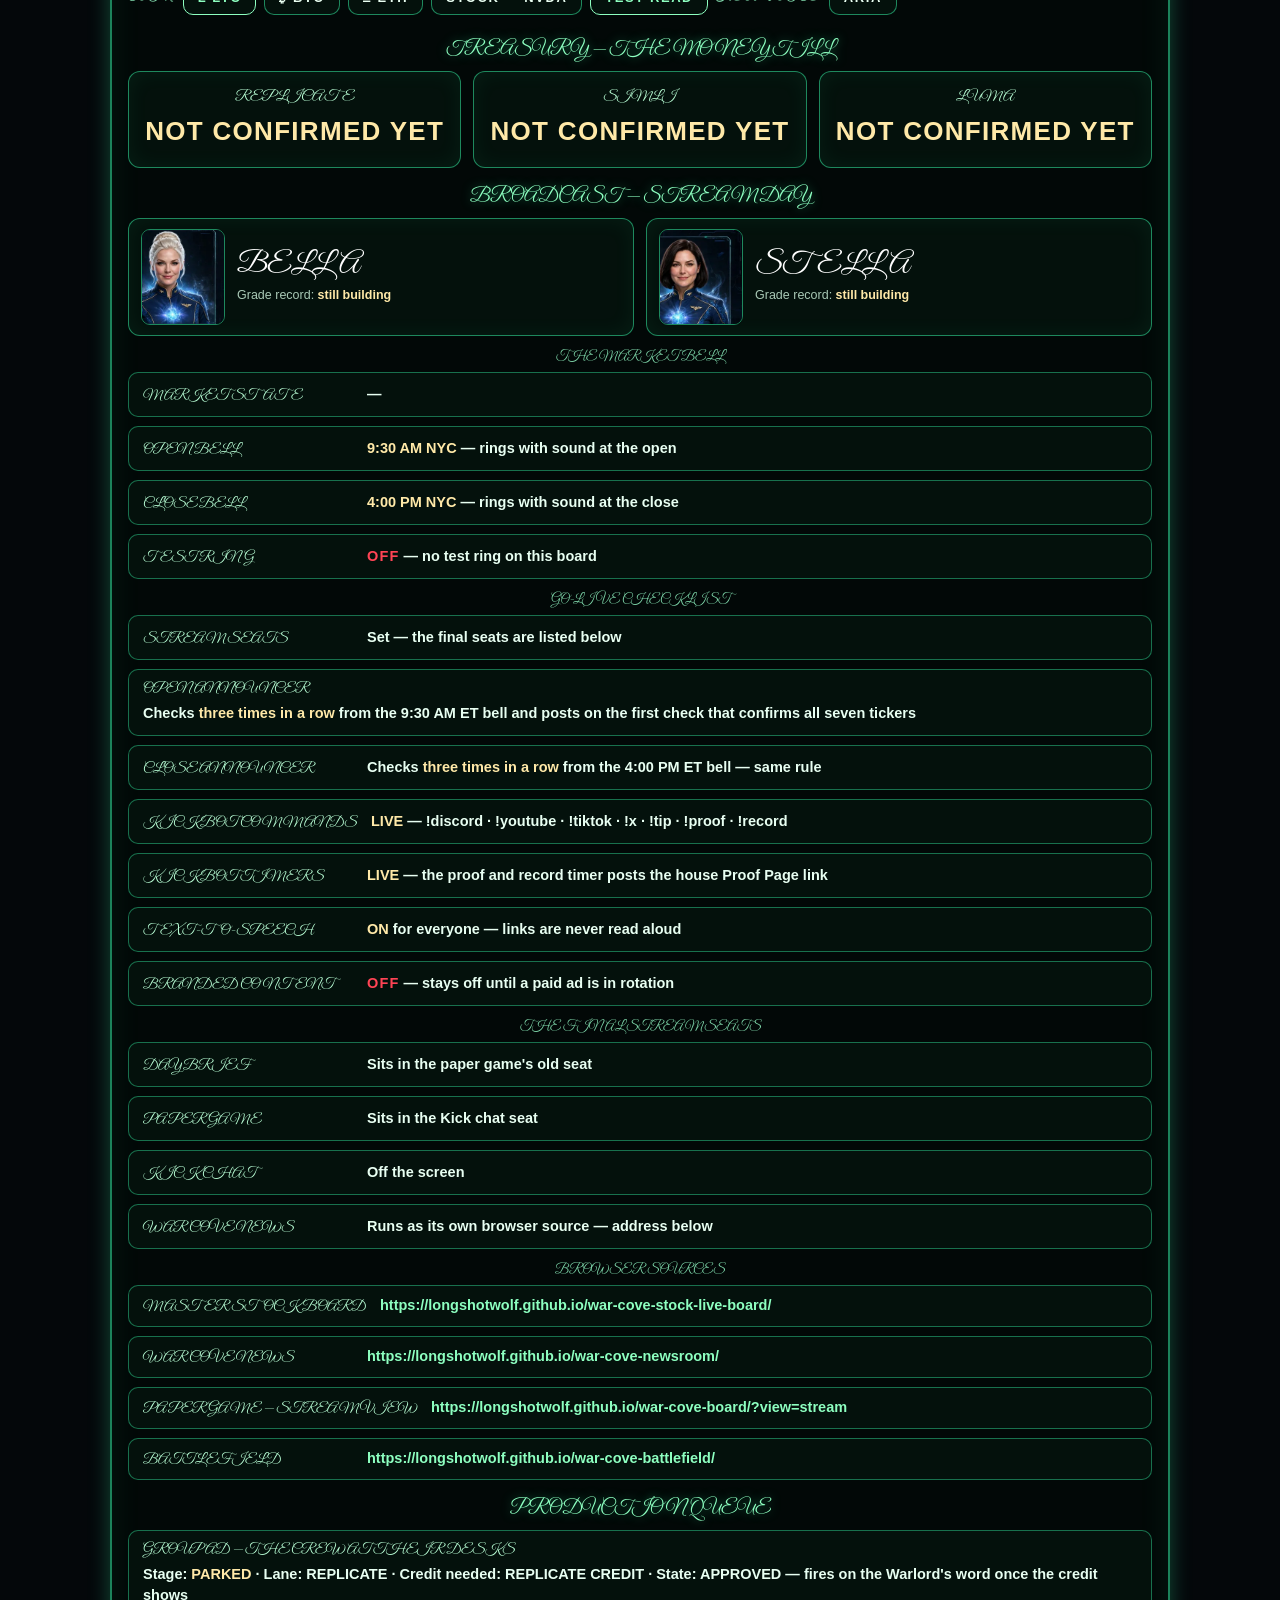
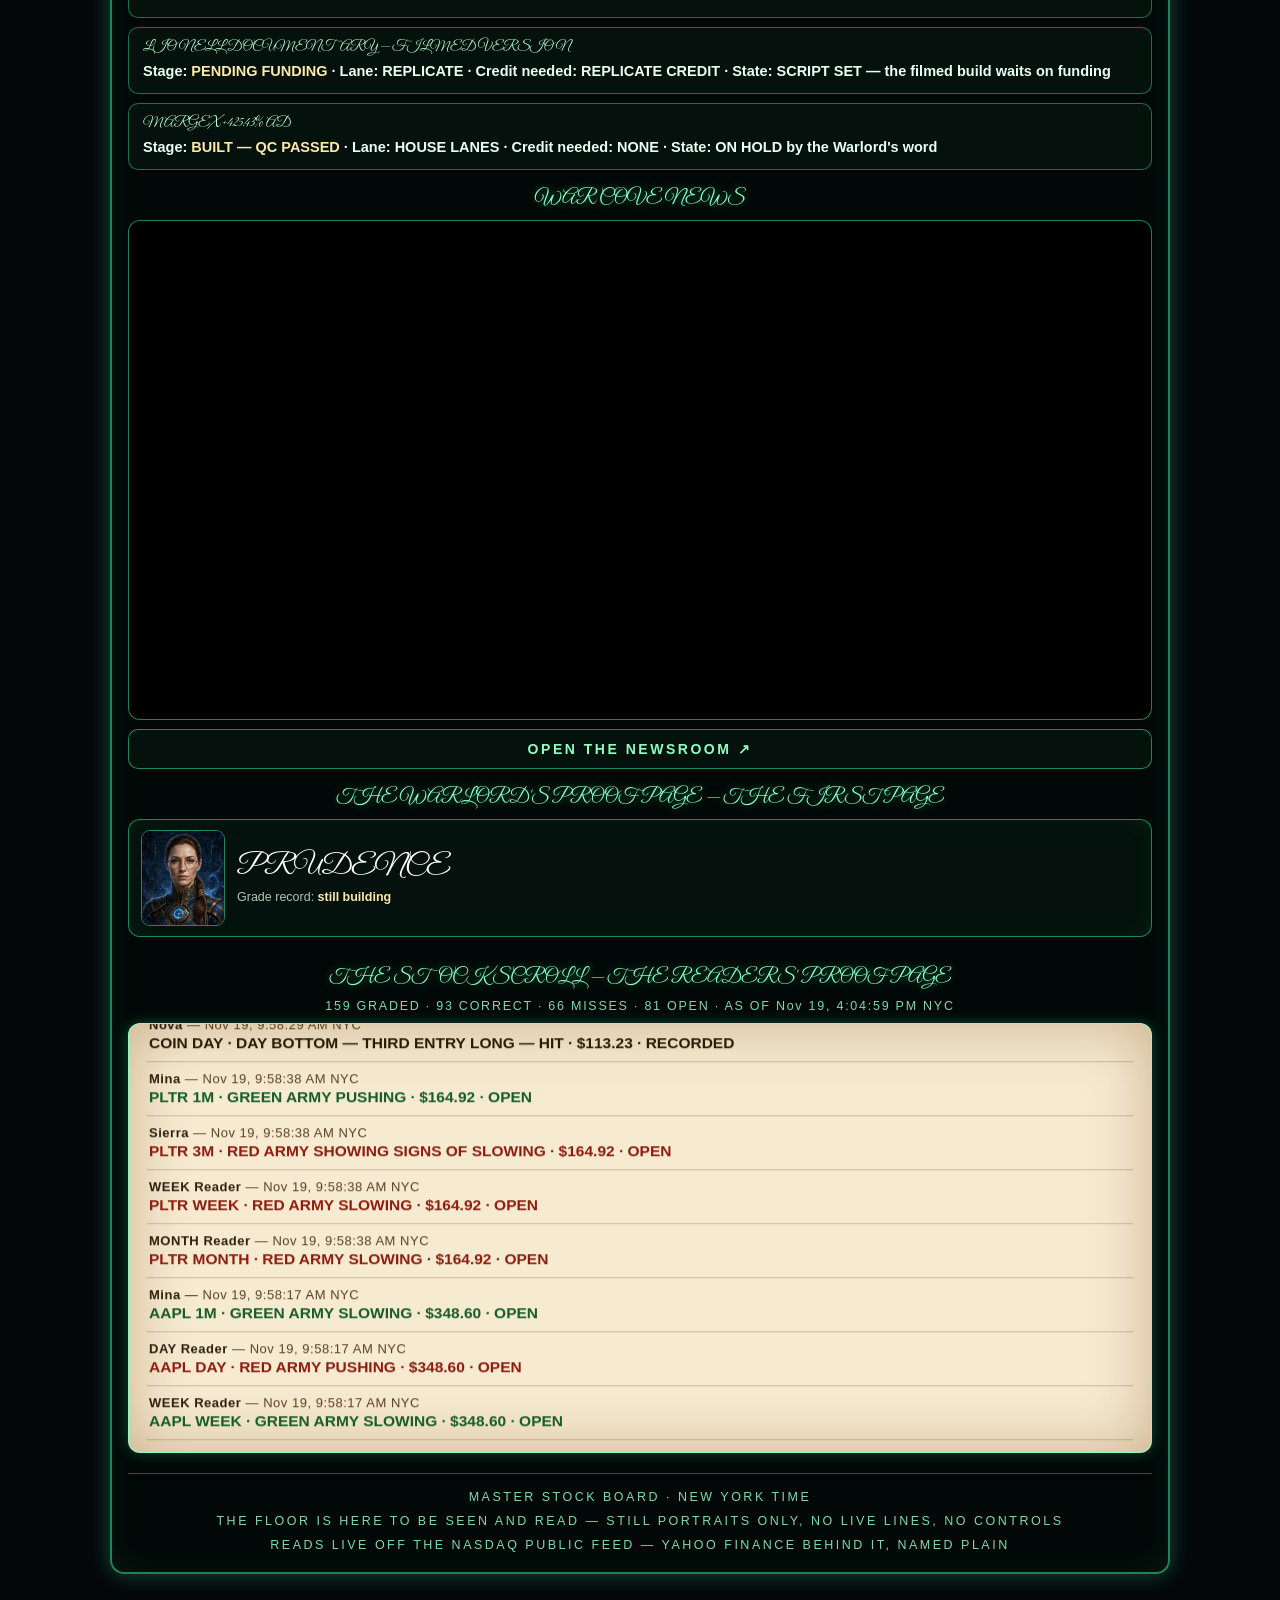
==== commit 222b5bc1: "The Stock Scroll - put on the Master Stock Board (his order, Nov 19, 2026): THE READERS' PROOF PAGE " ====
--- a/index.html
+++ b/index.html
@@ -915,8 +915,280 @@
   </section>
 
   <section>
-    <h2>THE READERS' PROOF PAGE</h2>
-    <div class="rows" id="rd-rows"></div>
+    <h2>THE STOCK SCROLL — THE READERS' PROOF PAGE</h2>
+    <style>
+      .ssstats{text-align:center;font-size:12.5px;letter-spacing:.14em;color:#7fd8ab;margin-bottom:10px;}
+      .sswin{height:430px;overflow:hidden;border:1.5px solid var(--line);border-radius:12px;background:#f6ead0;box-shadow:inset 0 0 60px rgba(120,72,20,.35),0 0 14px rgba(57,255,176,.25);}
+      .sstrack{will-change:transform;padding:6px 18px;}
+      .ssrow{padding:9px 2px;border-bottom:1px solid rgba(90,58,16,.25);}
+      .sswho{font-size:13px;color:#5b4020;letter-spacing:.04em;}
+      .sswho b{color:#2e1f0f;}
+      .sscall{font-size:15.5px;font-weight:700;margin-top:2px;}
+      .sscall.g{color:#175c2a;}
+      .sscall.r{color:#8c1d10;}
+      .sscall.n{color:#2a1a08;}
+      .ssaudit{font-size:12.5px;color:#7a5c2e;font-style:italic;margin-top:2px;}
+    </style>
+    <div class="ssstats">159 GRADED · 93 CORRECT · 66 MISSES · 81 OPEN · AS OF Nov 19, 4:04:59 PM NYC</div>
+    <div class="sswin" id="stock-scroll-win">
+      <div class="sstrack" id="stock-scroll-track">
+        <div class="ssrow"><div class="sswho"><b>Mina</b> — Nov 19, 9:58:40 AM NYC</div><div class="sscall r">COIN 1M · RED ARMY SHOWING SIGNS OF SLOWING · $113.23 · OPEN</div></div>
+        <div class="ssrow"><div class="sswho"><b>Sierra</b> — Nov 19, 9:58:40 AM NYC</div><div class="sscall r">COIN 3M · RED ARMY SHOWING SIGNS OF SLOWING · $113.23 · OPEN</div></div>
+        <div class="ssrow"><div class="sswho"><b>WEEK Reader</b> — Nov 19, 9:58:40 AM NYC</div><div class="sscall r">COIN WEEK · RED ARMY SLOWING · $113.23 · OPEN</div></div>
+        <div class="ssrow"><div class="sswho"><b>MONTH Reader</b> — Nov 19, 9:58:40 AM NYC</div><div class="sscall r">COIN MONTH · RED ARMY SLOWING · $113.23 · OPEN</div></div>
+        <div class="ssrow"><div class="sswho"><b>Nova</b> — Nov 19, 9:58:29 AM NYC</div><div class="sscall n">COIN DAY · DAY BOTTOM — THIRD ENTRY LONG — HIT · $113.23 · RECORDED</div></div>
+        <div class="ssrow"><div class="sswho"><b>Mina</b> — Nov 19, 9:58:38 AM NYC</div><div class="sscall g">PLTR 1M · GREEN ARMY PUSHING · $164.92 · OPEN</div></div>
+        <div class="ssrow"><div class="sswho"><b>Sierra</b> — Nov 19, 9:58:38 AM NYC</div><div class="sscall r">PLTR 3M · RED ARMY SHOWING SIGNS OF SLOWING · $164.92 · OPEN</div></div>
+        <div class="ssrow"><div class="sswho"><b>WEEK Reader</b> — Nov 19, 9:58:38 AM NYC</div><div class="sscall r">PLTR WEEK · RED ARMY SLOWING · $164.92 · OPEN</div></div>
+        <div class="ssrow"><div class="sswho"><b>MONTH Reader</b> — Nov 19, 9:58:38 AM NYC</div><div class="sscall r">PLTR MONTH · RED ARMY SLOWING · $164.92 · OPEN</div></div>
+        <div class="ssrow"><div class="sswho"><b>Mina</b> — Nov 19, 9:58:17 AM NYC</div><div class="sscall g">AAPL 1M · GREEN ARMY SLOWING · $348.60 · OPEN</div></div>
+        <div class="ssrow"><div class="sswho"><b>DAY Reader</b> — Nov 19, 9:58:17 AM NYC</div><div class="sscall r">AAPL DAY · RED ARMY PUSHING · $348.60 · OPEN</div></div>
+        <div class="ssrow"><div class="sswho"><b>WEEK Reader</b> — Nov 19, 9:58:17 AM NYC</div><div class="sscall g">AAPL WEEK · GREEN ARMY SLOWING · $348.60 · OPEN</div></div>
+        <div class="ssrow"><div class="sswho"><b>MONTH Reader</b> — Nov 19, 9:58:17 AM NYC</div><div class="sscall g">AAPL MONTH · GREEN ARMY SHOWING SIGNS OF SLOWING · $348.60 · OPEN</div></div>
+        <div class="ssrow"><div class="sswho"><b>Mina</b> — Nov 19, 9:58:16 AM NYC</div><div class="sscall r">META 1M · RED ARMY PUSHING · $625.46 · OPEN</div></div>
+        <div class="ssrow"><div class="sswho"><b>Sierra</b> — Nov 19, 9:58:16 AM NYC</div><div class="sscall r">META 3M · RED ARMY HOLDING · $625.46 · OPEN</div></div>
+        <div class="ssrow"><div class="sswho"><b>DAY Reader</b> — Nov 19, 9:58:16 AM NYC</div><div class="sscall g">META DAY · GREEN ARMY SLOWING · $625.46 · OPEN</div></div>
+        <div class="ssrow"><div class="sswho"><b>WEEK Reader</b> — Nov 19, 9:58:16 AM NYC</div><div class="sscall r">META WEEK · RED ARMY PUSHING · $625.46 · OPEN</div></div>
+        <div class="ssrow"><div class="sswho"><b>MONTH Reader</b> — Nov 19, 9:58:16 AM NYC</div><div class="sscall r">META MONTH · RED ARMY SLOWING · $625.46 · OPEN</div></div>
+        <div class="ssrow"><div class="sswho"><b>Mina</b> — Nov 19, 9:45:18 AM NYC</div><div class="sscall g">AAPL 1M · GREEN ARMY SHOWING SIGNS OF SLOWING · $349.52 · OPEN</div></div>
+        <div class="ssrow"><div class="sswho"><b>Sierra</b> — Nov 19, 9:45:18 AM NYC</div><div class="sscall r">AAPL 3M · RED ARMY SLOWING · $349.52 → $349.56 · CORRECT</div></div>
+        <div class="ssrow"><div class="sswho"><b>1H Reader</b> — Nov 19, 9:45:18 AM NYC</div><div class="sscall r">AAPL 1H · RED ARMY SLOWING · $349.52 → $353.80 · CORRECT</div></div>
+        <div class="ssrow"><div class="sswho"><b>4H Reader</b> — Nov 19, 9:45:18 AM NYC</div><div class="sscall g">AAPL 4H · GREEN ARMY SLOWING · $349.52 · OPEN</div></div>
+        <div class="ssrow"><div class="sswho"><b>6H Reader</b> — Nov 19, 9:45:18 AM NYC</div><div class="sscall g">AAPL 6H · GREEN ARMY SLOWING · $349.52 · OPEN</div></div>
+        <div class="ssrow"><div class="sswho"><b>DAY Reader</b> — Nov 19, 9:45:18 AM NYC</div><div class="sscall r">AAPL DAY · RED ARMY PUSHING · $349.52 · OPEN</div></div>
+        <div class="ssrow"><div class="sswho"><b>WEEK Reader</b> — Nov 19, 9:45:18 AM NYC</div><div class="sscall g">AAPL WEEK · GREEN ARMY SLOWING · $349.52 · OPEN</div></div>
+        <div class="ssrow"><div class="sswho"><b>MONTH Reader</b> — Nov 19, 9:45:18 AM NYC</div><div class="sscall g">AAPL MONTH · GREEN ARMY SHOWING SIGNS OF SLOWING · $349.52 · OPEN</div></div>
+        <div class="ssrow"><div class="sswho"><b>Nova</b> — Nov 19, 9:44:59 AM NYC</div><div class="sscall n">AAPL WEEK · WEEK BOTTOM — SECOND ENTRY LONG — HIT · $349.52 · RECORDED</div></div>
+        <div class="ssrow"><div class="sswho"><b>Nova</b> — Nov 19, 9:44:59 AM NYC</div><div class="sscall n">AAPL DAY · DAY BOTTOM — THIRD ENTRY LONG — HIT · $349.52 · RECORDED</div></div>
+        <div class="ssrow"><div class="sswho"><b>Mina</b> — Nov 19, 9:45:16 AM NYC</div><div class="sscall g">COIN 1M · GREEN ARMY PUSHING · $115.21 · OPEN</div></div>
+        <div class="ssrow"><div class="sswho"><b>Sierra</b> — Nov 19, 9:45:16 AM NYC</div><div class="sscall g">COIN 3M · GREEN ARMY PUSHING · $115.21 → $114.97 · MISS</div></div>
+        <div class="ssrow"><div class="sswho"><b>1H Reader</b> — Nov 19, 9:45:16 AM NYC</div><div class="sscall g">COIN 1H · GREEN ARMY SLOWING · $115.21 → $114.30 · CORRECT</div></div>
+        <div class="ssrow"><div class="sswho"><b>4H Reader</b> — Nov 19, 9:45:16 AM NYC</div><div class="sscall g">COIN 4H · GREEN ARMY SLOWING · $115.21 · OPEN</div></div>
+        <div class="ssrow"><div class="sswho"><b>6H Reader</b> — Nov 19, 9:45:16 AM NYC</div><div class="sscall g">COIN 6H · GREEN ARMY SLOWING · $115.21 · OPEN</div></div>
+        <div class="ssrow"><div class="sswho"><b>DAY Reader</b> — Nov 19, 9:45:16 AM NYC</div><div class="sscall r">COIN DAY · RED ARMY SLOWING · $115.21 · OPEN</div></div>
+        <div class="ssrow"><div class="sswho"><b>WEEK Reader</b> — Nov 19, 9:45:16 AM NYC</div><div class="sscall r">COIN WEEK · RED ARMY PUSHING · $115.21 · OPEN</div></div>
+        <div class="ssrow"><div class="sswho"><b>MONTH Reader</b> — Nov 19, 9:45:16 AM NYC</div><div class="sscall r">COIN MONTH · RED ARMY SLOWING · $115.21 · OPEN</div></div>
+        <div class="ssrow"><div class="sswho"><b>Nova</b> — Nov 19, 9:44:58 AM NYC</div><div class="sscall n">COIN DAY · DAY TOP — THIRD ENTRY SHORT — HIT · $115.21 · RECORDED</div></div>
+        <div class="ssrow"><div class="sswho"><b>Mina</b> — Nov 19, 9:45:13 AM NYC</div><div class="sscall r">PLTR 1M · RED ARMY SLOWING · $166.29 · OPEN</div></div>
+        <div class="ssrow"><div class="sswho"><b>Sierra</b> — Nov 19, 9:45:13 AM NYC</div><div class="sscall g">PLTR 3M · GREEN ARMY SLOWING · $166.29 → $165.22 · CORRECT</div></div>
+        <div class="ssrow"><div class="sswho"><b>1H Reader</b> — Nov 19, 9:45:13 AM NYC</div><div class="sscall g">PLTR 1H · GREEN ARMY SLOWING · $166.29 → $160.29 · CORRECT</div></div>
+        <div class="ssrow"><div class="sswho"><b>4H Reader</b> — Nov 19, 9:45:13 AM NYC</div><div class="sscall g">PLTR 4H · GREEN ARMY SLOWING · $166.29 · OPEN</div></div>
+        <div class="ssrow"><div class="sswho"><b>6H Reader</b> — Nov 19, 9:45:13 AM NYC</div><div class="sscall g">PLTR 6H · GREEN ARMY SLOWING · $166.29 · OPEN</div></div>
+        <div class="ssrow"><div class="sswho"><b>DAY Reader</b> — Nov 19, 9:45:13 AM NYC</div><div class="sscall g">PLTR DAY · GREEN ARMY SHOWING SIGNS OF SLOWING · $166.29 · OPEN</div></div>
+        <div class="ssrow"><div class="sswho"><b>WEEK Reader</b> — Nov 19, 9:45:13 AM NYC</div><div class="sscall r">PLTR WEEK · RED ARMY SLOWING · $166.29 · OPEN</div></div>
+        <div class="ssrow"><div class="sswho"><b>MONTH Reader</b> — Nov 19, 9:45:13 AM NYC</div><div class="sscall r">PLTR MONTH · RED ARMY SLOWING · $166.29 · OPEN</div></div>
+        <div class="ssrow"><div class="sswho"><b>Mina</b> — Nov 19, 9:44:42 AM NYC</div><div class="sscall g">GOOGL 1M · GREEN ARMY PUSHING · $292.05 · OPEN</div></div>
+        <div class="ssrow"><div class="sswho"><b>Sierra</b> — Nov 19, 9:44:42 AM NYC</div><div class="sscall g">GOOGL 3M · GREEN ARMY SHOWING SIGNS OF SLOWING · $292.05 · OPEN</div></div>
+        <div class="ssrow"><div class="sswho"><b>1H Reader</b> — Nov 19, 9:44:42 AM NYC</div><div class="sscall g">GOOGL 1H · GREEN ARMY SLOWING · $292.05 · OPEN</div></div>
+        <div class="ssrow"><div class="sswho"><b>4H Reader</b> — Nov 19, 9:44:42 AM NYC</div><div class="sscall g">GOOGL 4H · GREEN ARMY PUSHING — BIG MOVE · $292.05 · OPEN</div></div>
+        <div class="ssrow"><div class="sswho"><b>6H Reader</b> — Nov 19, 9:44:42 AM NYC</div><div class="sscall g">GOOGL 6H · GREEN ARMY PUSHING — BIG MOVE · $292.05 · OPEN</div></div>
+        <div class="ssrow"><div class="sswho"><b>DAY Reader</b> — Nov 19, 9:44:42 AM NYC</div><div class="sscall g">GOOGL DAY · GREEN ARMY PUSHING · $292.05 · OPEN</div></div>
+        <div class="ssrow"><div class="sswho"><b>WEEK Reader</b> — Nov 19, 9:44:42 AM NYC</div><div class="sscall r">GOOGL WEEK · RED ARMY PUSHING · $292.05 · OPEN</div></div>
+        <div class="ssrow"><div class="sswho"><b>MONTH Reader</b> — Nov 19, 9:44:42 AM NYC</div><div class="sscall r">GOOGL MONTH · RED ARMY PUSHING — BIG MOVE · $292.05 · OPEN</div></div>
+        <div class="ssrow"><div class="sswho"><b>Mina</b> — Nov 19, 9:44:39 AM NYC</div><div class="sscall g">MSTR 1M · GREEN ARMY SLOWING · $93.26 · OPEN</div></div>
+        <div class="ssrow"><div class="sswho"><b>Sierra</b> — Nov 19, 9:44:39 AM NYC</div><div class="sscall g">MSTR 3M · GREEN ARMY PUSHING · $93.26 · OPEN</div></div>
+        <div class="ssrow"><div class="sswho"><b>1H Reader</b> — Nov 19, 9:44:39 AM NYC</div><div class="sscall g">MSTR 1H · GREEN ARMY SLOWING · $93.26 · OPEN</div></div>
+        <div class="ssrow"><div class="sswho"><b>4H Reader</b> — Nov 19, 9:44:39 AM NYC</div><div class="sscall g">MSTR 4H · GREEN ARMY SHOWING SIGNS OF SLOWING · $93.26 · OPEN</div></div>
+        <div class="ssrow"><div class="sswho"><b>6H Reader</b> — Nov 19, 9:44:39 AM NYC</div><div class="sscall g">MSTR 6H · GREEN ARMY HOLDING · $93.26 · OPEN</div></div>
+        <div class="ssrow"><div class="sswho"><b>DAY Reader</b> — Nov 19, 9:44:39 AM NYC</div><div class="sscall r">MSTR DAY · RED ARMY SLOWING · $93.26 · OPEN</div></div>
+        <div class="ssrow"><div class="sswho"><b>WEEK Reader</b> — Nov 19, 9:44:39 AM NYC</div><div class="sscall r">MSTR WEEK · RED ARMY PUSHING — BIG MOVE · $93.26 · OPEN</div></div>
+        <div class="ssrow"><div class="sswho"><b>MONTH Reader</b> — Nov 19, 9:44:39 AM NYC</div><div class="sscall r">MSTR MONTH · RED ARMY PUSHING · $93.26 · OPEN</div></div>
+        <div class="ssrow"><div class="sswho"><b>Mina</b> — Nov 19, 9:44:38 AM NYC</div><div class="sscall g">META 1M · GREEN ARMY SHOWING SIGNS OF SLOWING · $625.81 · OPEN</div></div>
+        <div class="ssrow"><div class="sswho"><b>Sierra</b> — Nov 19, 9:44:38 AM NYC</div><div class="sscall g">META 3M · GREEN ARMY SHOWING SIGNS OF SLOWING · $625.81 → $626.57 · MISS</div></div>
+        <div class="ssrow"><div class="sswho"><b>1H Reader</b> — Nov 19, 9:44:38 AM NYC</div><div class="sscall g">META 1H · GREEN ARMY SLOWING · $625.81 → $625.00 · CORRECT</div></div>
+        <div class="ssrow"><div class="sswho"><b>4H Reader</b> — Nov 19, 9:44:38 AM NYC</div><div class="sscall g">META 4H · GREEN ARMY SLOWING · $625.81 · OPEN</div></div>
+        <div class="ssrow"><div class="sswho"><b>6H Reader</b> — Nov 19, 9:44:38 AM NYC</div><div class="sscall g">META 6H · GREEN ARMY SHOWING SIGNS OF SLOWING · $625.81 · OPEN</div></div>
+        <div class="ssrow"><div class="sswho"><b>DAY Reader</b> — Nov 19, 9:44:38 AM NYC</div><div class="sscall g">META DAY · GREEN ARMY SLOWING · $625.81 · OPEN</div></div>
+        <div class="ssrow"><div class="sswho"><b>WEEK Reader</b> — Nov 19, 9:44:38 AM NYC</div><div class="sscall r">META WEEK · RED ARMY PUSHING · $625.81 · OPEN</div></div>
+        <div class="ssrow"><div class="sswho"><b>MONTH Reader</b> — Nov 19, 9:44:38 AM NYC</div><div class="sscall r">META MONTH · RED ARMY SLOWING · $625.81 · OPEN</div></div>
+        <div class="ssrow"><div class="sswho"><b>Nova</b> — Nov 19, 9:44:22 AM NYC</div><div class="sscall n">META 6H · 6H BOTTOM — FOURTH ENTRY LONG — HIT · $625.81 · RECORDED</div></div>
+        <div class="ssrow"><div class="sswho"><b>Nova</b> — Nov 19, 9:44:22 AM NYC</div><div class="sscall n">META 6H · 6H TOP — FOURTH ENTRY SHORT — HIT · $625.81 · RECORDED</div></div>
+        <div class="ssrow"><div class="sswho"><b>Mina</b> — Nov 19, 9:44:35 AM NYC</div><div class="sscall g">TSLA 1M · GREEN ARMY SLOWING · $390.53 · OPEN</div></div>
+        <div class="ssrow"><div class="sswho"><b>Sierra</b> — Nov 19, 9:44:35 AM NYC</div><div class="sscall g">TSLA 3M · GREEN ARMY SHOWING SIGNS OF SLOWING · $390.53 · OPEN</div></div>
+        <div class="ssrow"><div class="sswho"><b>1H Reader</b> — Nov 19, 9:44:35 AM NYC</div><div class="sscall g">TSLA 1H · GREEN ARMY SHOWING SIGNS OF SLOWING · $390.53 · OPEN</div></div>
+        <div class="ssrow"><div class="sswho"><b>4H Reader</b> — Nov 19, 9:44:35 AM NYC</div><div class="sscall g">TSLA 4H · GREEN ARMY PUSHING — BIG MOVE · $390.53 · OPEN</div></div>
+        <div class="ssrow"><div class="sswho"><b>6H Reader</b> — Nov 19, 9:44:35 AM NYC</div><div class="sscall g">TSLA 6H · GREEN ARMY PUSHING — BIG MOVE · $390.53 · OPEN</div></div>
+        <div class="ssrow"><div class="sswho"><b>DAY Reader</b> — Nov 19, 9:44:35 AM NYC</div><div class="sscall g">TSLA DAY · GREEN ARMY PUSHING · $390.53 · OPEN</div></div>
+        <div class="ssrow"><div class="sswho"><b>WEEK Reader</b> — Nov 19, 9:44:35 AM NYC</div><div class="sscall g">TSLA WEEK · GREEN ARMY PUSHING · $390.53 · OPEN</div></div>
+        <div class="ssrow"><div class="sswho"><b>MONTH Reader</b> — Nov 19, 9:44:35 AM NYC</div><div class="sscall g">TSLA MONTH · GREEN ARMY SHOWING SIGNS OF SLOWING · $390.53 · OPEN</div></div>
+        <div class="ssrow"><div class="sswho"><b>Nova</b> — Nov 19, 9:44:22 AM NYC</div><div class="sscall n">TSLA 6H · 6H BOTTOM — FOURTH ENTRY LONG — HIT · $390.53 · RECORDED</div></div>
+        <div class="ssrow"><div class="sswho"><b>Mina</b> — Nov 19, 9:44:14 AM NYC</div><div class="sscall g">NVDA 1M · GREEN ARMY PUSHING — BIG MOVE · $157.81 · OPEN</div></div>
+        <div class="ssrow"><div class="sswho"><b>Sierra</b> — Nov 19, 9:44:14 AM NYC</div><div class="sscall g">NVDA 3M · GREEN ARMY SHOWING SIGNS OF SLOWING · $157.81 · OPEN</div></div>
+        <div class="ssrow"><div class="sswho"><b>1H Reader</b> — Nov 19, 9:44:14 AM NYC</div><div class="sscall g">NVDA 1H · GREEN ARMY SLOWING · $157.81 · OPEN</div></div>
+        <div class="ssrow"><div class="sswho"><b>4H Reader</b> — Nov 19, 9:44:14 AM NYC</div><div class="sscall g">NVDA 4H · GREEN ARMY SLOWING · $157.81 · OPEN</div></div>
+        <div class="ssrow"><div class="sswho"><b>6H Reader</b> — Nov 19, 9:44:14 AM NYC</div><div class="sscall g">NVDA 6H · GREEN ARMY SLOWING · $157.81 · OPEN</div></div>
+        <div class="ssrow"><div class="sswho"><b>DAY Reader</b> — Nov 19, 9:44:14 AM NYC</div><div class="sscall r">NVDA DAY · RED ARMY SLOWING · $157.81 · OPEN</div></div>
+        <div class="ssrow"><div class="sswho"><b>Nova</b> — Nov 19, 9:44:02 AM NYC</div><div class="sscall n">NVDA DAY · DAY TOP — THIRD ENTRY SHORT — HIT · $157.81 · RECORDED</div></div>
+        <div class="ssrow"><div class="sswho"><b>Mina</b> — Nov 18, 3:26:39 PM NYC</div><div class="sscall r">NVDA 1M · RED ARMY SHOWING SIGNS OF SLOWING · $150.69 → $150.70 · CORRECT</div></div>
+        <div class="ssrow"><div class="sswho"><b>Sierra</b> — Nov 18, 3:26:39 PM NYC</div><div class="sscall r">NVDA 3M · RED ARMY SLOWING · $150.69 → $150.75 · CORRECT</div></div>
+        <div class="ssrow"><div class="sswho"><b>DAY Reader</b> — Nov 18, 3:26:39 PM NYC</div><div class="sscall r">NVDA DAY · RED ARMY SLOWING · $150.69 · OPEN</div></div>
+        <div class="ssrow"><div class="sswho"><b>Nova</b> — Nov 18, 3:26:25 PM NYC</div><div class="sscall n">NVDA WEEK · WEEK BOTTOM — SECOND ENTRY LONG — HIT · $150.69 · RECORDED</div></div>
+        <div class="ssrow"><div class="sswho"><b>Mina</b> — Nov 18, 12:33:51 PM NYC</div><div class="sscall g">NVDA 1M · GREEN ARMY SHOWING SIGNS OF SLOWING · $153.17 → $152.57 · CORRECT</div></div>
+        <div class="ssrow"><div class="sswho"><b>Sierra</b> — Nov 18, 12:33:51 PM NYC</div><div class="sscall g">NVDA 3M · GREEN ARMY SHOWING SIGNS OF SLOWING · $153.17 → $152.90 · CORRECT</div></div>
+        <div class="ssrow"><div class="sswho"><b>DAY Reader</b> — Nov 18, 12:33:51 PM NYC</div><div class="sscall r">NVDA DAY · RED ARMY SLOWING · $153.17 · OPEN</div></div>
+        <div class="ssrow"><div class="sswho"><b>Mina</b> — Nov 18, 9:51:48 AM NYC</div><div class="sscall r">NVDA 1M · RED ARMY PUSHING · $154.17 → $154.46 · MISS</div></div>
+        <div class="ssrow"><div class="sswho"><b>Sierra</b> — Nov 18, 9:51:48 AM NYC</div><div class="sscall r">NVDA 3M · RED ARMY PUSHING · $154.17 → $154.46 · MISS</div></div>
+        <div class="ssrow"><div class="sswho"><b>Nova</b> — Nov 18, 9:51:33 AM NYC</div><div class="sscall n">NVDA DAY · DAY BOTTOM — THIRD ENTRY LONG — HIT · $154.17 · RECORDED</div></div>
+        <div class="ssrow"><div class="sswho"><b>Mina</b> — Nov 18, 9:50:30 AM NYC</div><div class="sscall r">NVDA 1M · RED ARMY SLOWING · $154.26 → $158.84 · CORRECT</div></div>
+        <div class="ssrow"><div class="sswho"><b>Sierra</b> — Nov 18, 9:50:30 AM NYC</div><div class="sscall r">NVDA 3M · RED ARMY PUSHING · $154.26 → $158.84 · MISS</div></div>
+        <div class="ssrow"><div class="sswho"><b>1H Reader</b> — Nov 18, 9:50:30 AM NYC</div><div class="sscall r">NVDA 1H · RED ARMY PUSHING · $154.26 → $159.81 · MISS</div></div>
+        <div class="ssrow"><div class="sswho"><b>4H Reader</b> — Nov 18, 9:50:30 AM NYC</div><div class="sscall g">NVDA 4H · GREEN ARMY SLOWING · $154.26 → $159.81 · MISS</div></div>
+        <div class="ssrow"><div class="sswho"><b>6H Reader</b> — Nov 18, 9:50:30 AM NYC</div><div class="sscall r">NVDA 6H · RED ARMY SLOWING · $154.26 → $159.81 · CORRECT</div></div>
+        <div class="ssrow"><div class="sswho"><b>DAY Reader</b> — Nov 18, 9:50:30 AM NYC</div><div class="sscall g">NVDA DAY · GREEN ARMY SLOWING · $154.26 · OPEN</div></div>
+        <div class="ssrow"><div class="sswho"><b>Mina</b> — Nov 18, 2:15:42 AM NYC</div><div class="sscall g">NVDA 1M · GREEN ARMY SHOWING SIGNS OF SLOWING · $155.46 · OPEN</div></div>
+        <div class="ssrow"><div class="sswho"><b>Sierra</b> — Nov 18, 2:15:42 AM NYC</div><div class="sscall g">NVDA 3M · GREEN ARMY HOLDING · $155.46 · OPEN</div></div>
+        <div class="ssrow"><div class="sswho"><b>DAY Reader</b> — Nov 18, 2:15:42 AM NYC</div><div class="sscall r">NVDA DAY · RED ARMY SLOWING · $155.46 · OPEN</div></div>
+        <div class="ssrow"><div class="sswho"><b>Mina</b> — Nov 17, 4:00:07 PM NYC</div><div class="sscall g">NVDA 1M · GREEN ARMY SHOWING SIGNS OF SLOWING · $155.39 → $155.46 · MISS</div></div>
+        <div class="ssrow"><div class="sswho"><b>Sierra</b> — Nov 17, 4:00:07 PM NYC</div><div class="sscall g">NVDA 3M · GREEN ARMY SHOWING SIGNS OF SLOWING · $155.39 → $155.46 · MISS</div></div>
+        <div class="ssrow"><div class="sswho"><b>Mina</b> — Nov 17, 3:59:42 PM NYC</div><div class="sscall g">NVDA 1M · GREEN ARMY PUSHING — BIG MOVE · $155.14 → $155.39 · CORRECT</div></div>
+        <div class="ssrow"><div class="sswho"><b>Mina</b> — Nov 17, 3:59:04 PM NYC</div><div class="sscall g">NVDA 1M · GREEN ARMY PUSHING · $155.10 → $155.14 · CORRECT</div></div>
+        <div class="ssrow"><div class="sswho"><b>Mina</b> — Nov 17, 3:58:27 PM NYC</div><div class="sscall g">NVDA 1M · GREEN ARMY PUSHING — BIG MOVE · $154.93 → $155.10 · CORRECT</div></div>
+        <div class="ssrow"><div class="sswho"><b>Mina</b> — Nov 17, 3:57:50 PM NYC</div><div class="sscall g">NVDA 1M · GREEN ARMY PUSHING — BIG MOVE · $154.52 → $154.93 · CORRECT</div></div>
+        <div class="ssrow"><div class="sswho"><b>Mina</b> — Nov 17, 3:57:15 PM NYC</div><div class="sscall g">NVDA 1M · GREEN ARMY PUSHING · $154.30 → $154.52 · CORRECT</div></div>
+        <div class="ssrow"><div class="sswho"><b>Sierra</b> — Nov 17, 3:57:15 PM NYC</div><div class="sscall g">NVDA 3M · GREEN ARMY PUSHING · $154.30 → $155.39 · CORRECT</div></div>
+        <div class="ssrow"><div class="sswho"><b>Mina</b> — Nov 17, 3:56:39 PM NYC</div><div class="sscall r">NVDA 1M · RED ARMY SLOWING · $153.91 → $154.30 · CORRECT</div></div>
+        <div class="ssrow"><div class="sswho"><b>Mina</b> — Nov 17, 3:56:02 PM NYC</div><div class="sscall g">NVDA 1M · GREEN ARMY PUSHING — BIG MOVE · $154.27 → $153.91 · MISS</div></div>
+        <div class="ssrow"><div class="sswho"><b>Mina</b> — Nov 17, 3:55:26 PM NYC</div><div class="sscall g">NVDA 1M · GREEN ARMY PUSHING — BIG MOVE · $154.35 → $154.27 · MISS</div></div>
+        <div class="ssrow"><div class="sswho"><b>Mina</b> — Nov 17, 3:54:50 PM NYC</div><div class="sscall g">NVDA 1M · GREEN ARMY PUSHING — BIG MOVE · $154.01 → $154.35 · CORRECT</div></div>
+        <div class="ssrow"><div class="sswho"><b>Mina</b> — Nov 17, 3:54:13 PM NYC</div><div class="sscall g">NVDA 1M · GREEN ARMY PUSHING · $153.89 → $154.01 · CORRECT</div></div>
+        <div class="ssrow"><div class="sswho"><b>Sierra</b> — Nov 17, 3:54:13 PM NYC</div><div class="sscall g">NVDA 3M · GREEN ARMY PUSHING · $153.89 → $154.30 · CORRECT</div></div>
+        <div class="ssrow"><div class="sswho"><b>Mina</b> — Nov 19, 9:58:40 AM NYC</div><div class="sscall r">COIN 1M · RED ARMY SHOWING SIGNS OF SLOWING · $113.23 · OPEN</div></div>
+        <div class="ssrow"><div class="sswho"><b>Sierra</b> — Nov 19, 9:58:40 AM NYC</div><div class="sscall r">COIN 3M · RED ARMY SHOWING SIGNS OF SLOWING · $113.23 · OPEN</div></div>
+        <div class="ssrow"><div class="sswho"><b>WEEK Reader</b> — Nov 19, 9:58:40 AM NYC</div><div class="sscall r">COIN WEEK · RED ARMY SLOWING · $113.23 · OPEN</div></div>
+        <div class="ssrow"><div class="sswho"><b>MONTH Reader</b> — Nov 19, 9:58:40 AM NYC</div><div class="sscall r">COIN MONTH · RED ARMY SLOWING · $113.23 · OPEN</div></div>
+        <div class="ssrow"><div class="sswho"><b>Nova</b> — Nov 19, 9:58:29 AM NYC</div><div class="sscall n">COIN DAY · DAY BOTTOM — THIRD ENTRY LONG — HIT · $113.23 · RECORDED</div></div>
+        <div class="ssrow"><div class="sswho"><b>Mina</b> — Nov 19, 9:58:38 AM NYC</div><div class="sscall g">PLTR 1M · GREEN ARMY PUSHING · $164.92 · OPEN</div></div>
+        <div class="ssrow"><div class="sswho"><b>Sierra</b> — Nov 19, 9:58:38 AM NYC</div><div class="sscall r">PLTR 3M · RED ARMY SHOWING SIGNS OF SLOWING · $164.92 · OPEN</div></div>
+        <div class="ssrow"><div class="sswho"><b>WEEK Reader</b> — Nov 19, 9:58:38 AM NYC</div><div class="sscall r">PLTR WEEK · RED ARMY SLOWING · $164.92 · OPEN</div></div>
+        <div class="ssrow"><div class="sswho"><b>MONTH Reader</b> — Nov 19, 9:58:38 AM NYC</div><div class="sscall r">PLTR MONTH · RED ARMY SLOWING · $164.92 · OPEN</div></div>
+        <div class="ssrow"><div class="sswho"><b>Mina</b> — Nov 19, 9:58:17 AM NYC</div><div class="sscall g">AAPL 1M · GREEN ARMY SLOWING · $348.60 · OPEN</div></div>
+        <div class="ssrow"><div class="sswho"><b>DAY Reader</b> — Nov 19, 9:58:17 AM NYC</div><div class="sscall r">AAPL DAY · RED ARMY PUSHING · $348.60 · OPEN</div></div>
+        <div class="ssrow"><div class="sswho"><b>WEEK Reader</b> — Nov 19, 9:58:17 AM NYC</div><div class="sscall g">AAPL WEEK · GREEN ARMY SLOWING · $348.60 · OPEN</div></div>
+        <div class="ssrow"><div class="sswho"><b>MONTH Reader</b> — Nov 19, 9:58:17 AM NYC</div><div class="sscall g">AAPL MONTH · GREEN ARMY SHOWING SIGNS OF SLOWING · $348.60 · OPEN</div></div>
+        <div class="ssrow"><div class="sswho"><b>Mina</b> — Nov 19, 9:58:16 AM NYC</div><div class="sscall r">META 1M · RED ARMY PUSHING · $625.46 · OPEN</div></div>
+        <div class="ssrow"><div class="sswho"><b>Sierra</b> — Nov 19, 9:58:16 AM NYC</div><div class="sscall r">META 3M · RED ARMY HOLDING · $625.46 · OPEN</div></div>
+        <div class="ssrow"><div class="sswho"><b>DAY Reader</b> — Nov 19, 9:58:16 AM NYC</div><div class="sscall g">META DAY · GREEN ARMY SLOWING · $625.46 · OPEN</div></div>
+        <div class="ssrow"><div class="sswho"><b>WEEK Reader</b> — Nov 19, 9:58:16 AM NYC</div><div class="sscall r">META WEEK · RED ARMY PUSHING · $625.46 · OPEN</div></div>
+        <div class="ssrow"><div class="sswho"><b>MONTH Reader</b> — Nov 19, 9:58:16 AM NYC</div><div class="sscall r">META MONTH · RED ARMY SLOWING · $625.46 · OPEN</div></div>
+        <div class="ssrow"><div class="sswho"><b>Mina</b> — Nov 19, 9:45:18 AM NYC</div><div class="sscall g">AAPL 1M · GREEN ARMY SHOWING SIGNS OF SLOWING · $349.52 · OPEN</div></div>
+        <div class="ssrow"><div class="sswho"><b>Sierra</b> — Nov 19, 9:45:18 AM NYC</div><div class="sscall r">AAPL 3M · RED ARMY SLOWING · $349.52 → $349.56 · CORRECT</div></div>
+        <div class="ssrow"><div class="sswho"><b>1H Reader</b> — Nov 19, 9:45:18 AM NYC</div><div class="sscall r">AAPL 1H · RED ARMY SLOWING · $349.52 → $353.80 · CORRECT</div></div>
+        <div class="ssrow"><div class="sswho"><b>4H Reader</b> — Nov 19, 9:45:18 AM NYC</div><div class="sscall g">AAPL 4H · GREEN ARMY SLOWING · $349.52 · OPEN</div></div>
+        <div class="ssrow"><div class="sswho"><b>6H Reader</b> — Nov 19, 9:45:18 AM NYC</div><div class="sscall g">AAPL 6H · GREEN ARMY SLOWING · $349.52 · OPEN</div></div>
+        <div class="ssrow"><div class="sswho"><b>DAY Reader</b> — Nov 19, 9:45:18 AM NYC</div><div class="sscall r">AAPL DAY · RED ARMY PUSHING · $349.52 · OPEN</div></div>
+        <div class="ssrow"><div class="sswho"><b>WEEK Reader</b> — Nov 19, 9:45:18 AM NYC</div><div class="sscall g">AAPL WEEK · GREEN ARMY SLOWING · $349.52 · OPEN</div></div>
+        <div class="ssrow"><div class="sswho"><b>MONTH Reader</b> — Nov 19, 9:45:18 AM NYC</div><div class="sscall g">AAPL MONTH · GREEN ARMY SHOWING SIGNS OF SLOWING · $349.52 · OPEN</div></div>
+        <div class="ssrow"><div class="sswho"><b>Nova</b> — Nov 19, 9:44:59 AM NYC</div><div class="sscall n">AAPL WEEK · WEEK BOTTOM — SECOND ENTRY LONG — HIT · $349.52 · RECORDED</div></div>
+        <div class="ssrow"><div class="sswho"><b>Nova</b> — Nov 19, 9:44:59 AM NYC</div><div class="sscall n">AAPL DAY · DAY BOTTOM — THIRD ENTRY LONG — HIT · $349.52 · RECORDED</div></div>
+        <div class="ssrow"><div class="sswho"><b>Mina</b> — Nov 19, 9:45:16 AM NYC</div><div class="sscall g">COIN 1M · GREEN ARMY PUSHING · $115.21 · OPEN</div></div>
+        <div class="ssrow"><div class="sswho"><b>Sierra</b> — Nov 19, 9:45:16 AM NYC</div><div class="sscall g">COIN 3M · GREEN ARMY PUSHING · $115.21 → $114.97 · MISS</div></div>
+        <div class="ssrow"><div class="sswho"><b>1H Reader</b> — Nov 19, 9:45:16 AM NYC</div><div class="sscall g">COIN 1H · GREEN ARMY SLOWING · $115.21 → $114.30 · CORRECT</div></div>
+        <div class="ssrow"><div class="sswho"><b>4H Reader</b> — Nov 19, 9:45:16 AM NYC</div><div class="sscall g">COIN 4H · GREEN ARMY SLOWING · $115.21 · OPEN</div></div>
+        <div class="ssrow"><div class="sswho"><b>6H Reader</b> — Nov 19, 9:45:16 AM NYC</div><div class="sscall g">COIN 6H · GREEN ARMY SLOWING · $115.21 · OPEN</div></div>
+        <div class="ssrow"><div class="sswho"><b>DAY Reader</b> — Nov 19, 9:45:16 AM NYC</div><div class="sscall r">COIN DAY · RED ARMY SLOWING · $115.21 · OPEN</div></div>
+        <div class="ssrow"><div class="sswho"><b>WEEK Reader</b> — Nov 19, 9:45:16 AM NYC</div><div class="sscall r">COIN WEEK · RED ARMY PUSHING · $115.21 · OPEN</div></div>
+        <div class="ssrow"><div class="sswho"><b>MONTH Reader</b> — Nov 19, 9:45:16 AM NYC</div><div class="sscall r">COIN MONTH · RED ARMY SLOWING · $115.21 · OPEN</div></div>
+        <div class="ssrow"><div class="sswho"><b>Nova</b> — Nov 19, 9:44:58 AM NYC</div><div class="sscall n">COIN DAY · DAY TOP — THIRD ENTRY SHORT — HIT · $115.21 · RECORDED</div></div>
+        <div class="ssrow"><div class="sswho"><b>Mina</b> — Nov 19, 9:45:13 AM NYC</div><div class="sscall r">PLTR 1M · RED ARMY SLOWING · $166.29 · OPEN</div></div>
+        <div class="ssrow"><div class="sswho"><b>Sierra</b> — Nov 19, 9:45:13 AM NYC</div><div class="sscall g">PLTR 3M · GREEN ARMY SLOWING · $166.29 → $165.22 · CORRECT</div></div>
+        <div class="ssrow"><div class="sswho"><b>1H Reader</b> — Nov 19, 9:45:13 AM NYC</div><div class="sscall g">PLTR 1H · GREEN ARMY SLOWING · $166.29 → $160.29 · CORRECT</div></div>
+        <div class="ssrow"><div class="sswho"><b>4H Reader</b> — Nov 19, 9:45:13 AM NYC</div><div class="sscall g">PLTR 4H · GREEN ARMY SLOWING · $166.29 · OPEN</div></div>
+        <div class="ssrow"><div class="sswho"><b>6H Reader</b> — Nov 19, 9:45:13 AM NYC</div><div class="sscall g">PLTR 6H · GREEN ARMY SLOWING · $166.29 · OPEN</div></div>
+        <div class="ssrow"><div class="sswho"><b>DAY Reader</b> — Nov 19, 9:45:13 AM NYC</div><div class="sscall g">PLTR DAY · GREEN ARMY SHOWING SIGNS OF SLOWING · $166.29 · OPEN</div></div>
+        <div class="ssrow"><div class="sswho"><b>WEEK Reader</b> — Nov 19, 9:45:13 AM NYC</div><div class="sscall r">PLTR WEEK · RED ARMY SLOWING · $166.29 · OPEN</div></div>
+        <div class="ssrow"><div class="sswho"><b>MONTH Reader</b> — Nov 19, 9:45:13 AM NYC</div><div class="sscall r">PLTR MONTH · RED ARMY SLOWING · $166.29 · OPEN</div></div>
+        <div class="ssrow"><div class="sswho"><b>Mina</b> — Nov 19, 9:44:42 AM NYC</div><div class="sscall g">GOOGL 1M · GREEN ARMY PUSHING · $292.05 · OPEN</div></div>
+        <div class="ssrow"><div class="sswho"><b>Sierra</b> — Nov 19, 9:44:42 AM NYC</div><div class="sscall g">GOOGL 3M · GREEN ARMY SHOWING SIGNS OF SLOWING · $292.05 · OPEN</div></div>
+        <div class="ssrow"><div class="sswho"><b>1H Reader</b> — Nov 19, 9:44:42 AM NYC</div><div class="sscall g">GOOGL 1H · GREEN ARMY SLOWING · $292.05 · OPEN</div></div>
+        <div class="ssrow"><div class="sswho"><b>4H Reader</b> — Nov 19, 9:44:42 AM NYC</div><div class="sscall g">GOOGL 4H · GREEN ARMY PUSHING — BIG MOVE · $292.05 · OPEN</div></div>
+        <div class="ssrow"><div class="sswho"><b>6H Reader</b> — Nov 19, 9:44:42 AM NYC</div><div class="sscall g">GOOGL 6H · GREEN ARMY PUSHING — BIG MOVE · $292.05 · OPEN</div></div>
+        <div class="ssrow"><div class="sswho"><b>DAY Reader</b> — Nov 19, 9:44:42 AM NYC</div><div class="sscall g">GOOGL DAY · GREEN ARMY PUSHING · $292.05 · OPEN</div></div>
+        <div class="ssrow"><div class="sswho"><b>WEEK Reader</b> — Nov 19, 9:44:42 AM NYC</div><div class="sscall r">GOOGL WEEK · RED ARMY PUSHING · $292.05 · OPEN</div></div>
+        <div class="ssrow"><div class="sswho"><b>MONTH Reader</b> — Nov 19, 9:44:42 AM NYC</div><div class="sscall r">GOOGL MONTH · RED ARMY PUSHING — BIG MOVE · $292.05 · OPEN</div></div>
+        <div class="ssrow"><div class="sswho"><b>Mina</b> — Nov 19, 9:44:39 AM NYC</div><div class="sscall g">MSTR 1M · GREEN ARMY SLOWING · $93.26 · OPEN</div></div>
+        <div class="ssrow"><div class="sswho"><b>Sierra</b> — Nov 19, 9:44:39 AM NYC</div><div class="sscall g">MSTR 3M · GREEN ARMY PUSHING · $93.26 · OPEN</div></div>
+        <div class="ssrow"><div class="sswho"><b>1H Reader</b> — Nov 19, 9:44:39 AM NYC</div><div class="sscall g">MSTR 1H · GREEN ARMY SLOWING · $93.26 · OPEN</div></div>
+        <div class="ssrow"><div class="sswho"><b>4H Reader</b> — Nov 19, 9:44:39 AM NYC</div><div class="sscall g">MSTR 4H · GREEN ARMY SHOWING SIGNS OF SLOWING · $93.26 · OPEN</div></div>
+        <div class="ssrow"><div class="sswho"><b>6H Reader</b> — Nov 19, 9:44:39 AM NYC</div><div class="sscall g">MSTR 6H · GREEN ARMY HOLDING · $93.26 · OPEN</div></div>
+        <div class="ssrow"><div class="sswho"><b>DAY Reader</b> — Nov 19, 9:44:39 AM NYC</div><div class="sscall r">MSTR DAY · RED ARMY SLOWING · $93.26 · OPEN</div></div>
+        <div class="ssrow"><div class="sswho"><b>WEEK Reader</b> — Nov 19, 9:44:39 AM NYC</div><div class="sscall r">MSTR WEEK · RED ARMY PUSHING — BIG MOVE · $93.26 · OPEN</div></div>
+        <div class="ssrow"><div class="sswho"><b>MONTH Reader</b> — Nov 19, 9:44:39 AM NYC</div><div class="sscall r">MSTR MONTH · RED ARMY PUSHING · $93.26 · OPEN</div></div>
+        <div class="ssrow"><div class="sswho"><b>Mina</b> — Nov 19, 9:44:38 AM NYC</div><div class="sscall g">META 1M · GREEN ARMY SHOWING SIGNS OF SLOWING · $625.81 · OPEN</div></div>
+        <div class="ssrow"><div class="sswho"><b>Sierra</b> — Nov 19, 9:44:38 AM NYC</div><div class="sscall g">META 3M · GREEN ARMY SHOWING SIGNS OF SLOWING · $625.81 → $626.57 · MISS</div></div>
+        <div class="ssrow"><div class="sswho"><b>1H Reader</b> — Nov 19, 9:44:38 AM NYC</div><div class="sscall g">META 1H · GREEN ARMY SLOWING · $625.81 → $625.00 · CORRECT</div></div>
+        <div class="ssrow"><div class="sswho"><b>4H Reader</b> — Nov 19, 9:44:38 AM NYC</div><div class="sscall g">META 4H · GREEN ARMY SLOWING · $625.81 · OPEN</div></div>
+        <div class="ssrow"><div class="sswho"><b>6H Reader</b> — Nov 19, 9:44:38 AM NYC</div><div class="sscall g">META 6H · GREEN ARMY SHOWING SIGNS OF SLOWING · $625.81 · OPEN</div></div>
+        <div class="ssrow"><div class="sswho"><b>DAY Reader</b> — Nov 19, 9:44:38 AM NYC</div><div class="sscall g">META DAY · GREEN ARMY SLOWING · $625.81 · OPEN</div></div>
+        <div class="ssrow"><div class="sswho"><b>WEEK Reader</b> — Nov 19, 9:44:38 AM NYC</div><div class="sscall r">META WEEK · RED ARMY PUSHING · $625.81 · OPEN</div></div>
+        <div class="ssrow"><div class="sswho"><b>MONTH Reader</b> — Nov 19, 9:44:38 AM NYC</div><div class="sscall r">META MONTH · RED ARMY SLOWING · $625.81 · OPEN</div></div>
+        <div class="ssrow"><div class="sswho"><b>Nova</b> — Nov 19, 9:44:22 AM NYC</div><div class="sscall n">META 6H · 6H BOTTOM — FOURTH ENTRY LONG — HIT · $625.81 · RECORDED</div></div>
+        <div class="ssrow"><div class="sswho"><b>Nova</b> — Nov 19, 9:44:22 AM NYC</div><div class="sscall n">META 6H · 6H TOP — FOURTH ENTRY SHORT — HIT · $625.81 · RECORDED</div></div>
+        <div class="ssrow"><div class="sswho"><b>Mina</b> — Nov 19, 9:44:35 AM NYC</div><div class="sscall g">TSLA 1M · GREEN ARMY SLOWING · $390.53 · OPEN</div></div>
+        <div class="ssrow"><div class="sswho"><b>Sierra</b> — Nov 19, 9:44:35 AM NYC</div><div class="sscall g">TSLA 3M · GREEN ARMY SHOWING SIGNS OF SLOWING · $390.53 · OPEN</div></div>
+        <div class="ssrow"><div class="sswho"><b>1H Reader</b> — Nov 19, 9:44:35 AM NYC</div><div class="sscall g">TSLA 1H · GREEN ARMY SHOWING SIGNS OF SLOWING · $390.53 · OPEN</div></div>
+        <div class="ssrow"><div class="sswho"><b>4H Reader</b> — Nov 19, 9:44:35 AM NYC</div><div class="sscall g">TSLA 4H · GREEN ARMY PUSHING — BIG MOVE · $390.53 · OPEN</div></div>
+        <div class="ssrow"><div class="sswho"><b>6H Reader</b> — Nov 19, 9:44:35 AM NYC</div><div class="sscall g">TSLA 6H · GREEN ARMY PUSHING — BIG MOVE · $390.53 · OPEN</div></div>
+        <div class="ssrow"><div class="sswho"><b>DAY Reader</b> — Nov 19, 9:44:35 AM NYC</div><div class="sscall g">TSLA DAY · GREEN ARMY PUSHING · $390.53 · OPEN</div></div>
+        <div class="ssrow"><div class="sswho"><b>WEEK Reader</b> — Nov 19, 9:44:35 AM NYC</div><div class="sscall g">TSLA WEEK · GREEN ARMY PUSHING · $390.53 · OPEN</div></div>
+        <div class="ssrow"><div class="sswho"><b>MONTH Reader</b> — Nov 19, 9:44:35 AM NYC</div><div class="sscall g">TSLA MONTH · GREEN ARMY SHOWING SIGNS OF SLOWING · $390.53 · OPEN</div></div>
+        <div class="ssrow"><div class="sswho"><b>Nova</b> — Nov 19, 9:44:22 AM NYC</div><div class="sscall n">TSLA 6H · 6H BOTTOM — FOURTH ENTRY LONG — HIT · $390.53 · RECORDED</div></div>
+        <div class="ssrow"><div class="sswho"><b>Mina</b> — Nov 19, 9:44:14 AM NYC</div><div class="sscall g">NVDA 1M · GREEN ARMY PUSHING — BIG MOVE · $157.81 · OPEN</div></div>
+        <div class="ssrow"><div class="sswho"><b>Sierra</b> — Nov 19, 9:44:14 AM NYC</div><div class="sscall g">NVDA 3M · GREEN ARMY SHOWING SIGNS OF SLOWING · $157.81 · OPEN</div></div>
+        <div class="ssrow"><div class="sswho"><b>1H Reader</b> — Nov 19, 9:44:14 AM NYC</div><div class="sscall g">NVDA 1H · GREEN ARMY SLOWING · $157.81 · OPEN</div></div>
+        <div class="ssrow"><div class="sswho"><b>4H Reader</b> — Nov 19, 9:44:14 AM NYC</div><div class="sscall g">NVDA 4H · GREEN ARMY SLOWING · $157.81 · OPEN</div></div>
+        <div class="ssrow"><div class="sswho"><b>6H Reader</b> — Nov 19, 9:44:14 AM NYC</div><div class="sscall g">NVDA 6H · GREEN ARMY SLOWING · $157.81 · OPEN</div></div>
+        <div class="ssrow"><div class="sswho"><b>DAY Reader</b> — Nov 19, 9:44:14 AM NYC</div><div class="sscall r">NVDA DAY · RED ARMY SLOWING · $157.81 · OPEN</div></div>
+        <div class="ssrow"><div class="sswho"><b>Nova</b> — Nov 19, 9:44:02 AM NYC</div><div class="sscall n">NVDA DAY · DAY TOP — THIRD ENTRY SHORT — HIT · $157.81 · RECORDED</div></div>
+        <div class="ssrow"><div class="sswho"><b>Mina</b> — Nov 18, 3:26:39 PM NYC</div><div class="sscall r">NVDA 1M · RED ARMY SHOWING SIGNS OF SLOWING · $150.69 → $150.70 · CORRECT</div></div>
+        <div class="ssrow"><div class="sswho"><b>Sierra</b> — Nov 18, 3:26:39 PM NYC</div><div class="sscall r">NVDA 3M · RED ARMY SLOWING · $150.69 → $150.75 · CORRECT</div></div>
+        <div class="ssrow"><div class="sswho"><b>DAY Reader</b> — Nov 18, 3:26:39 PM NYC</div><div class="sscall r">NVDA DAY · RED ARMY SLOWING · $150.69 · OPEN</div></div>
+        <div class="ssrow"><div class="sswho"><b>Nova</b> — Nov 18, 3:26:25 PM NYC</div><div class="sscall n">NVDA WEEK · WEEK BOTTOM — SECOND ENTRY LONG — HIT · $150.69 · RECORDED</div></div>
+        <div class="ssrow"><div class="sswho"><b>Mina</b> — Nov 18, 12:33:51 PM NYC</div><div class="sscall g">NVDA 1M · GREEN ARMY SHOWING SIGNS OF SLOWING · $153.17 → $152.57 · CORRECT</div></div>
+        <div class="ssrow"><div class="sswho"><b>Sierra</b> — Nov 18, 12:33:51 PM NYC</div><div class="sscall g">NVDA 3M · GREEN ARMY SHOWING SIGNS OF SLOWING · $153.17 → $152.90 · CORRECT</div></div>
+        <div class="ssrow"><div class="sswho"><b>DAY Reader</b> — Nov 18, 12:33:51 PM NYC</div><div class="sscall r">NVDA DAY · RED ARMY SLOWING · $153.17 · OPEN</div></div>
+        <div class="ssrow"><div class="sswho"><b>Mina</b> — Nov 18, 9:51:48 AM NYC</div><div class="sscall r">NVDA 1M · RED ARMY PUSHING · $154.17 → $154.46 · MISS</div></div>
+        <div class="ssrow"><div class="sswho"><b>Sierra</b> — Nov 18, 9:51:48 AM NYC</div><div class="sscall r">NVDA 3M · RED ARMY PUSHING · $154.17 → $154.46 · MISS</div></div>
+        <div class="ssrow"><div class="sswho"><b>Nova</b> — Nov 18, 9:51:33 AM NYC</div><div class="sscall n">NVDA DAY · DAY BOTTOM — THIRD ENTRY LONG — HIT · $154.17 · RECORDED</div></div>
+        <div class="ssrow"><div class="sswho"><b>Mina</b> — Nov 18, 9:50:30 AM NYC</div><div class="sscall r">NVDA 1M · RED ARMY SLOWING · $154.26 → $158.84 · CORRECT</div></div>
+        <div class="ssrow"><div class="sswho"><b>Sierra</b> — Nov 18, 9:50:30 AM NYC</div><div class="sscall r">NVDA 3M · RED ARMY PUSHING · $154.26 → $158.84 · MISS</div></div>
+        <div class="ssrow"><div class="sswho"><b>1H Reader</b> — Nov 18, 9:50:30 AM NYC</div><div class="sscall r">NVDA 1H · RED ARMY PUSHING · $154.26 → $159.81 · MISS</div></div>
+        <div class="ssrow"><div class="sswho"><b>4H Reader</b> — Nov 18, 9:50:30 AM NYC</div><div class="sscall g">NVDA 4H · GREEN ARMY SLOWING · $154.26 → $159.81 · MISS</div></div>
+        <div class="ssrow"><div class="sswho"><b>6H Reader</b> — Nov 18, 9:50:30 AM NYC</div><div class="sscall r">NVDA 6H · RED ARMY SLOWING · $154.26 → $159.81 · CORRECT</div></div>
+        <div class="ssrow"><div class="sswho"><b>DAY Reader</b> — Nov 18, 9:50:30 AM NYC</div><div class="sscall g">NVDA DAY · GREEN ARMY SLOWING · $154.26 · OPEN</div></div>
+        <div class="ssrow"><div class="sswho"><b>Mina</b> — Nov 18, 2:15:42 AM NYC</div><div class="sscall g">NVDA 1M · GREEN ARMY SHOWING SIGNS OF SLOWING · $155.46 · OPEN</div></div>
+        <div class="ssrow"><div class="sswho"><b>Sierra</b> — Nov 18, 2:15:42 AM NYC</div><div class="sscall g">NVDA 3M · GREEN ARMY HOLDING · $155.46 · OPEN</div></div>
+        <div class="ssrow"><div class="sswho"><b>DAY Reader</b> — Nov 18, 2:15:42 AM NYC</div><div class="sscall r">NVDA DAY · RED ARMY SLOWING · $155.46 · OPEN</div></div>
+        <div class="ssrow"><div class="sswho"><b>Mina</b> — Nov 17, 4:00:07 PM NYC</div><div class="sscall g">NVDA 1M · GREEN ARMY SHOWING SIGNS OF SLOWING · $155.39 → $155.46 · MISS</div></div>
+        <div class="ssrow"><div class="sswho"><b>Sierra</b> — Nov 17, 4:00:07 PM NYC</div><div class="sscall g">NVDA 3M · GREEN ARMY SHOWING SIGNS OF SLOWING · $155.39 → $155.46 · MISS</div></div>
+        <div class="ssrow"><div class="sswho"><b>Mina</b> — Nov 17, 3:59:42 PM NYC</div><div class="sscall g">NVDA 1M · GREEN ARMY PUSHING — BIG MOVE · $155.14 → $155.39 · CORRECT</div></div>
+        <div class="ssrow"><div class="sswho"><b>Mina</b> — Nov 17, 3:59:04 PM NYC</div><div class="sscall g">NVDA 1M · GREEN ARMY PUSHING · $155.10 → $155.14 · CORRECT</div></div>
+        <div class="ssrow"><div class="sswho"><b>Mina</b> — Nov 17, 3:58:27 PM NYC</div><div class="sscall g">NVDA 1M · GREEN ARMY PUSHING — BIG MOVE · $154.93 → $155.10 · CORRECT</div></div>
+        <div class="ssrow"><div class="sswho"><b>Mina</b> — Nov 17, 3:57:50 PM NYC</div><div class="sscall g">NVDA 1M · GREEN ARMY PUSHING — BIG MOVE · $154.52 → $154.93 · CORRECT</div></div>
+        <div class="ssrow"><div class="sswho"><b>Mina</b> — Nov 17, 3:57:15 PM NYC</div><div class="sscall g">NVDA 1M · GREEN ARMY PUSHING · $154.30 → $154.52 · CORRECT</div></div>
+        <div class="ssrow"><div class="sswho"><b>Sierra</b> — Nov 17, 3:57:15 PM NYC</div><div class="sscall g">NVDA 3M · GREEN ARMY PUSHING · $154.30 → $155.39 · CORRECT</div></div>
+        <div class="ssrow"><div class="sswho"><b>Mina</b> — Nov 17, 3:56:39 PM NYC</div><div class="sscall r">NVDA 1M · RED ARMY SLOWING · $153.91 → $154.30 · CORRECT</div></div>
+        <div class="ssrow"><div class="sswho"><b>Mina</b> — Nov 17, 3:56:02 PM NYC</div><div class="sscall g">NVDA 1M · GREEN ARMY PUSHING — BIG MOVE · $154.27 → $153.91 · MISS</div></div>
+        <div class="ssrow"><div class="sswho"><b>Mina</b> — Nov 17, 3:55:26 PM NYC</div><div class="sscall g">NVDA 1M · GREEN ARMY PUSHING — BIG MOVE · $154.35 → $154.27 · MISS</div></div>
+        <div class="ssrow"><div class="sswho"><b>Mina</b> — Nov 17, 3:54:50 PM NYC</div><div class="sscall g">NVDA 1M · GREEN ARMY PUSHING — BIG MOVE · $154.01 → $154.35 · CORRECT</div></div>
+        <div class="ssrow"><div class="sswho"><b>Mina</b> — Nov 17, 3:54:13 PM NYC</div><div class="sscall g">NVDA 1M · GREEN ARMY PUSHING · $153.89 → $154.01 · CORRECT</div></div>
+        <div class="ssrow"><div class="sswho"><b>Sierra</b> — Nov 17, 3:54:13 PM NYC</div><div class="sscall g">NVDA 3M · GREEN ARMY PUSHING · $153.89 → $154.30 · CORRECT</div></div>
+      </div>
+    </div>
+    <div class="rows" id="rd-rows" style="display:none"></div>
+    <script>
+    (function(){
+      var track=document.getElementById("stock-scroll-track");
+      if(!track) return;
+      var off=0,last=0,gen=0,SPEED=45;
+      function frame(ts,g){
+        if(g!==gen) return;
+        if(last){ off+=(ts-last)/1000*SPEED; var half=track.scrollHeight/2; if(half>0){ if(off>=half) off-=half; track.style.transform="translateY("+(-off)+"px)"; } }
+        last=ts; requestAnimationFrame(function(t){ frame(t,g); });
+      }
+      requestAnimationFrame(function(t){ frame(t,0); });
+      setInterval(function(){ if(performance.now()-last>2500){ gen++; last=0; var g=gen; requestAnimationFrame(function(t){ frame(t,g); }); } },3000);
+    })();
+    </script>
   </section>
 
   <footer>MASTER STOCK BOARD · NEW YORK TIME<br>
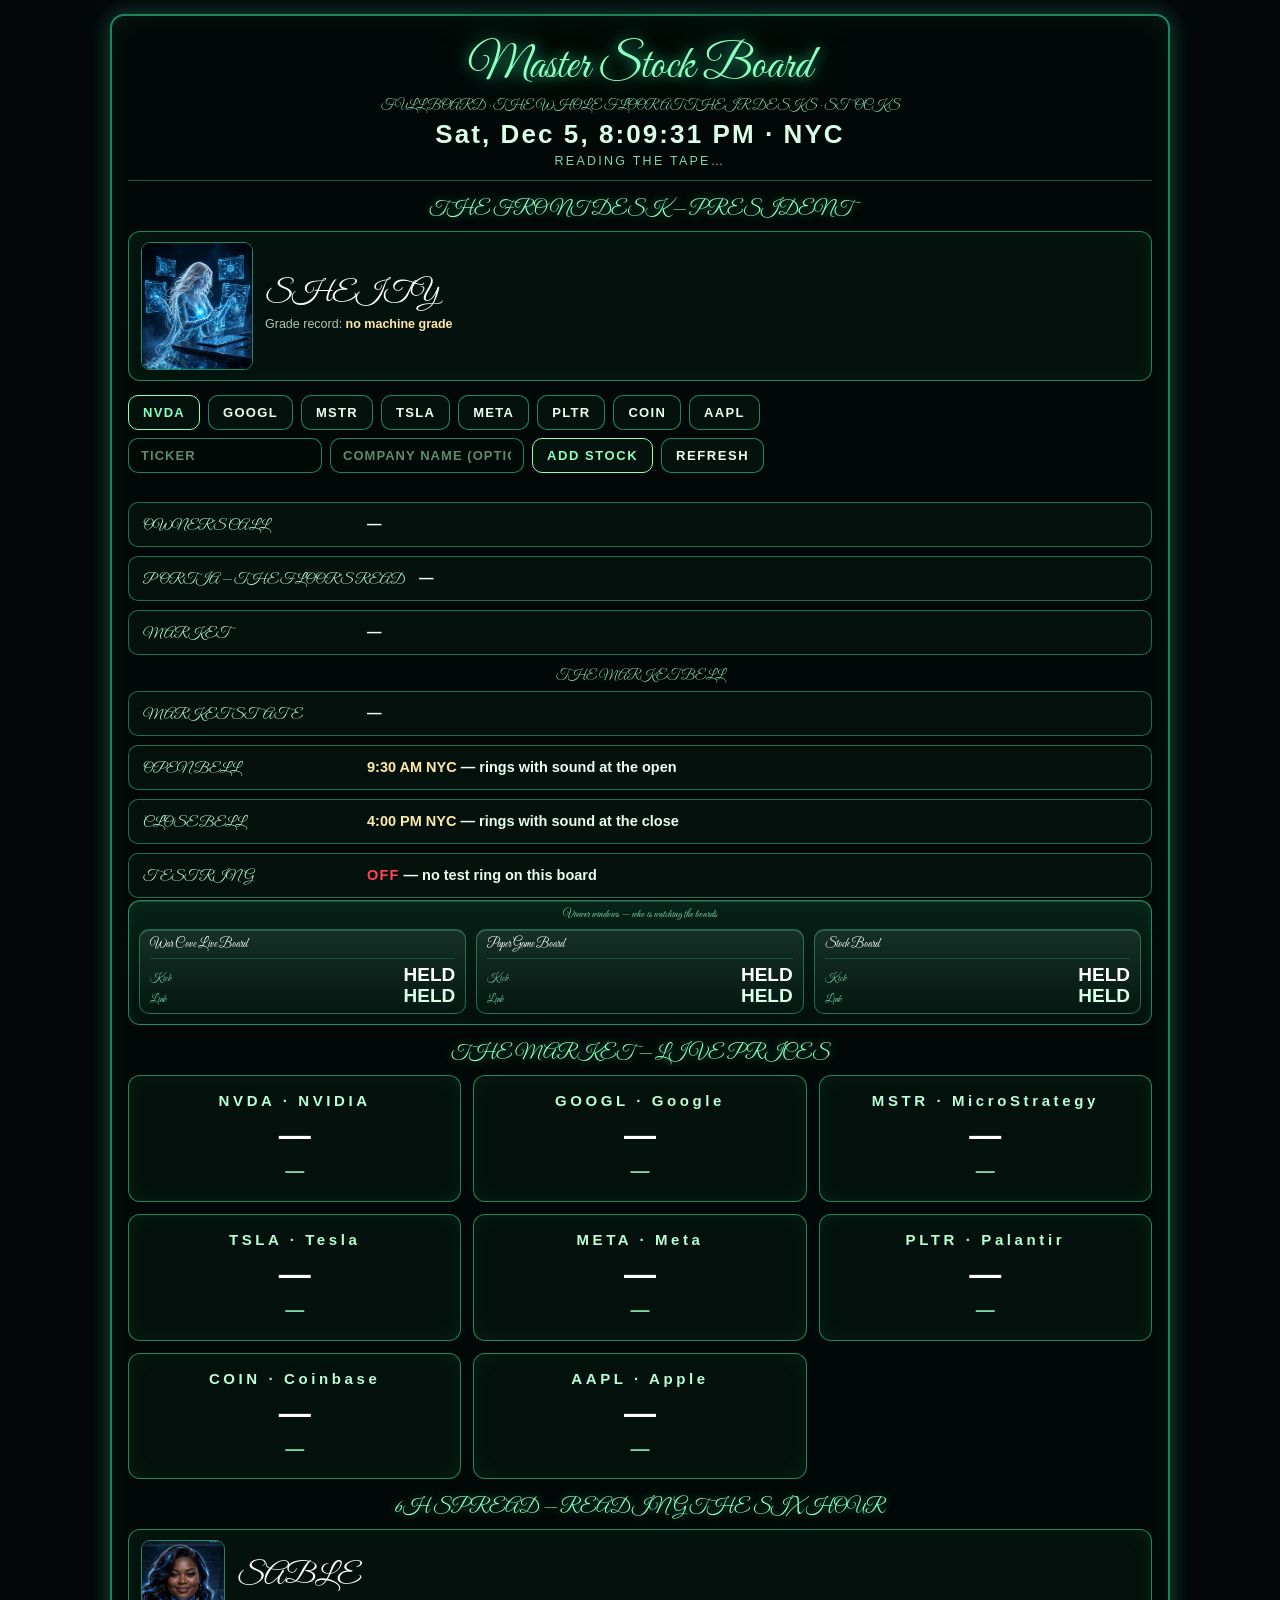
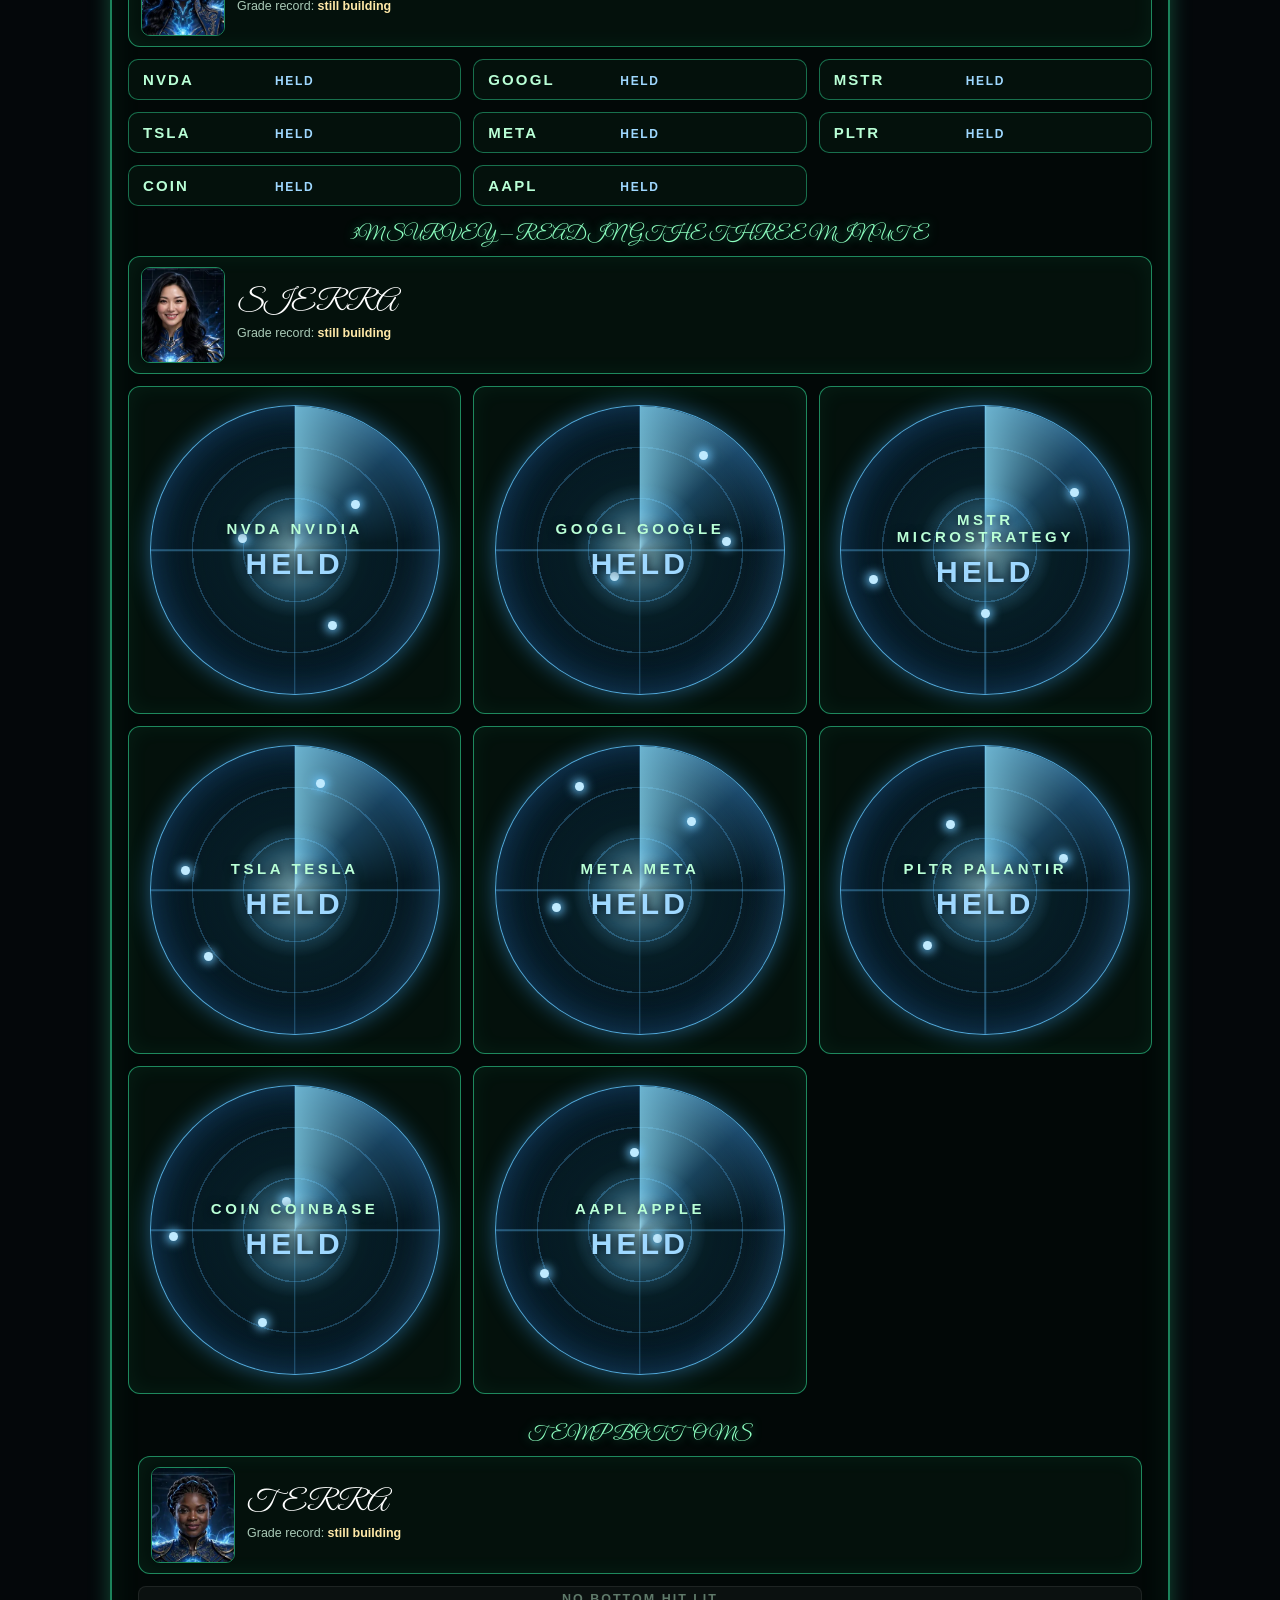
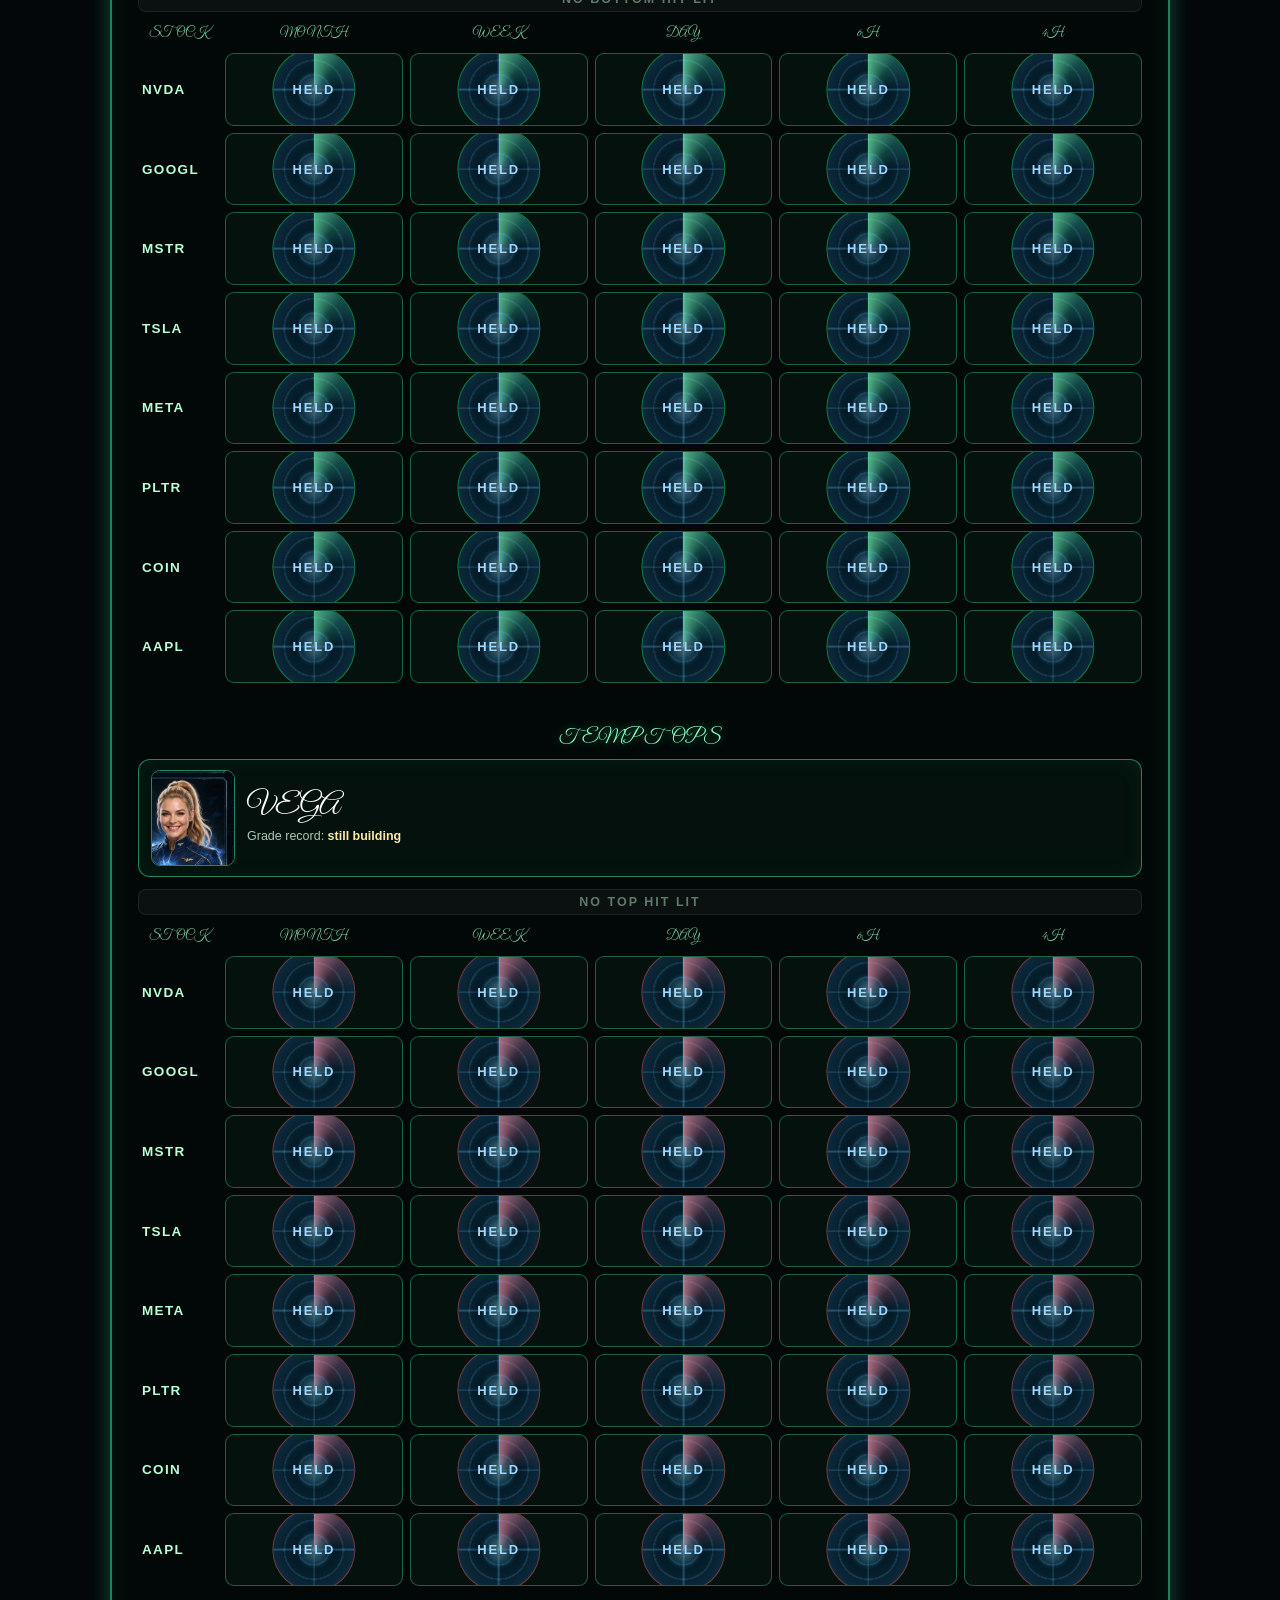
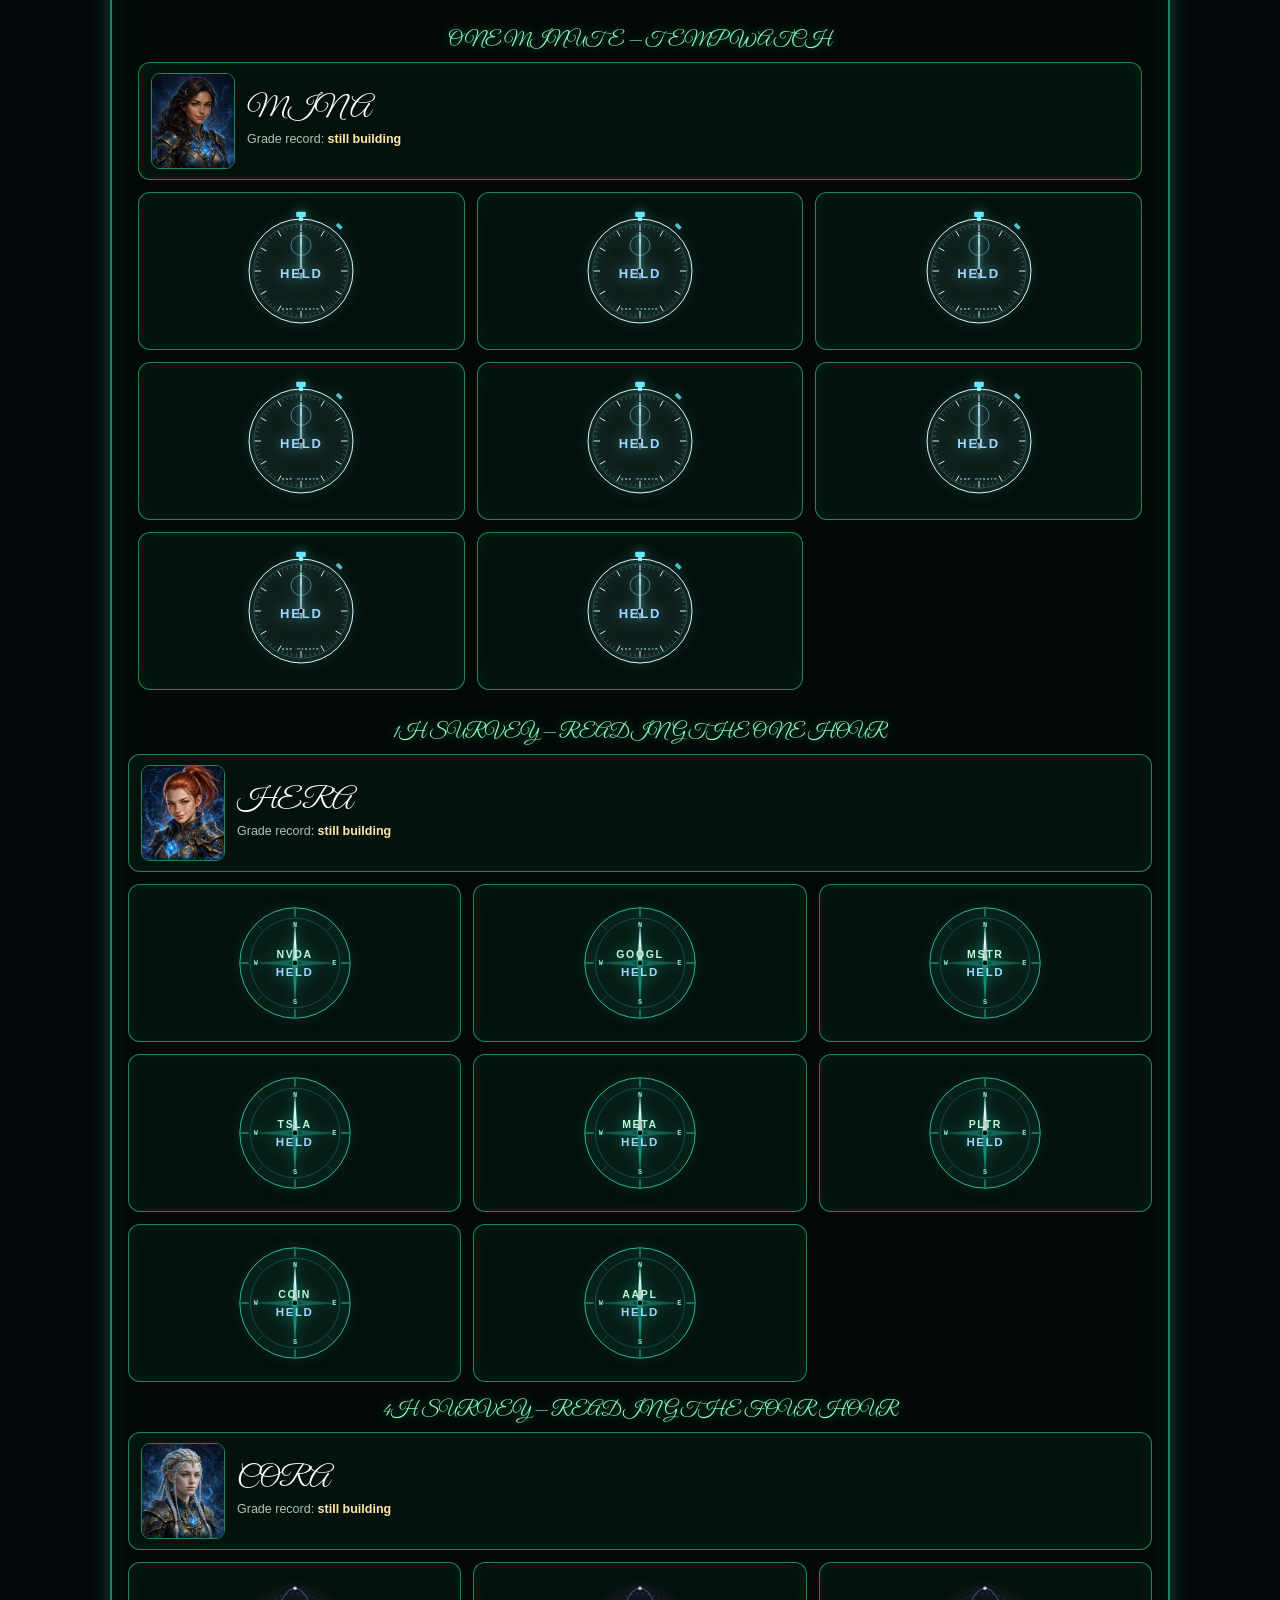
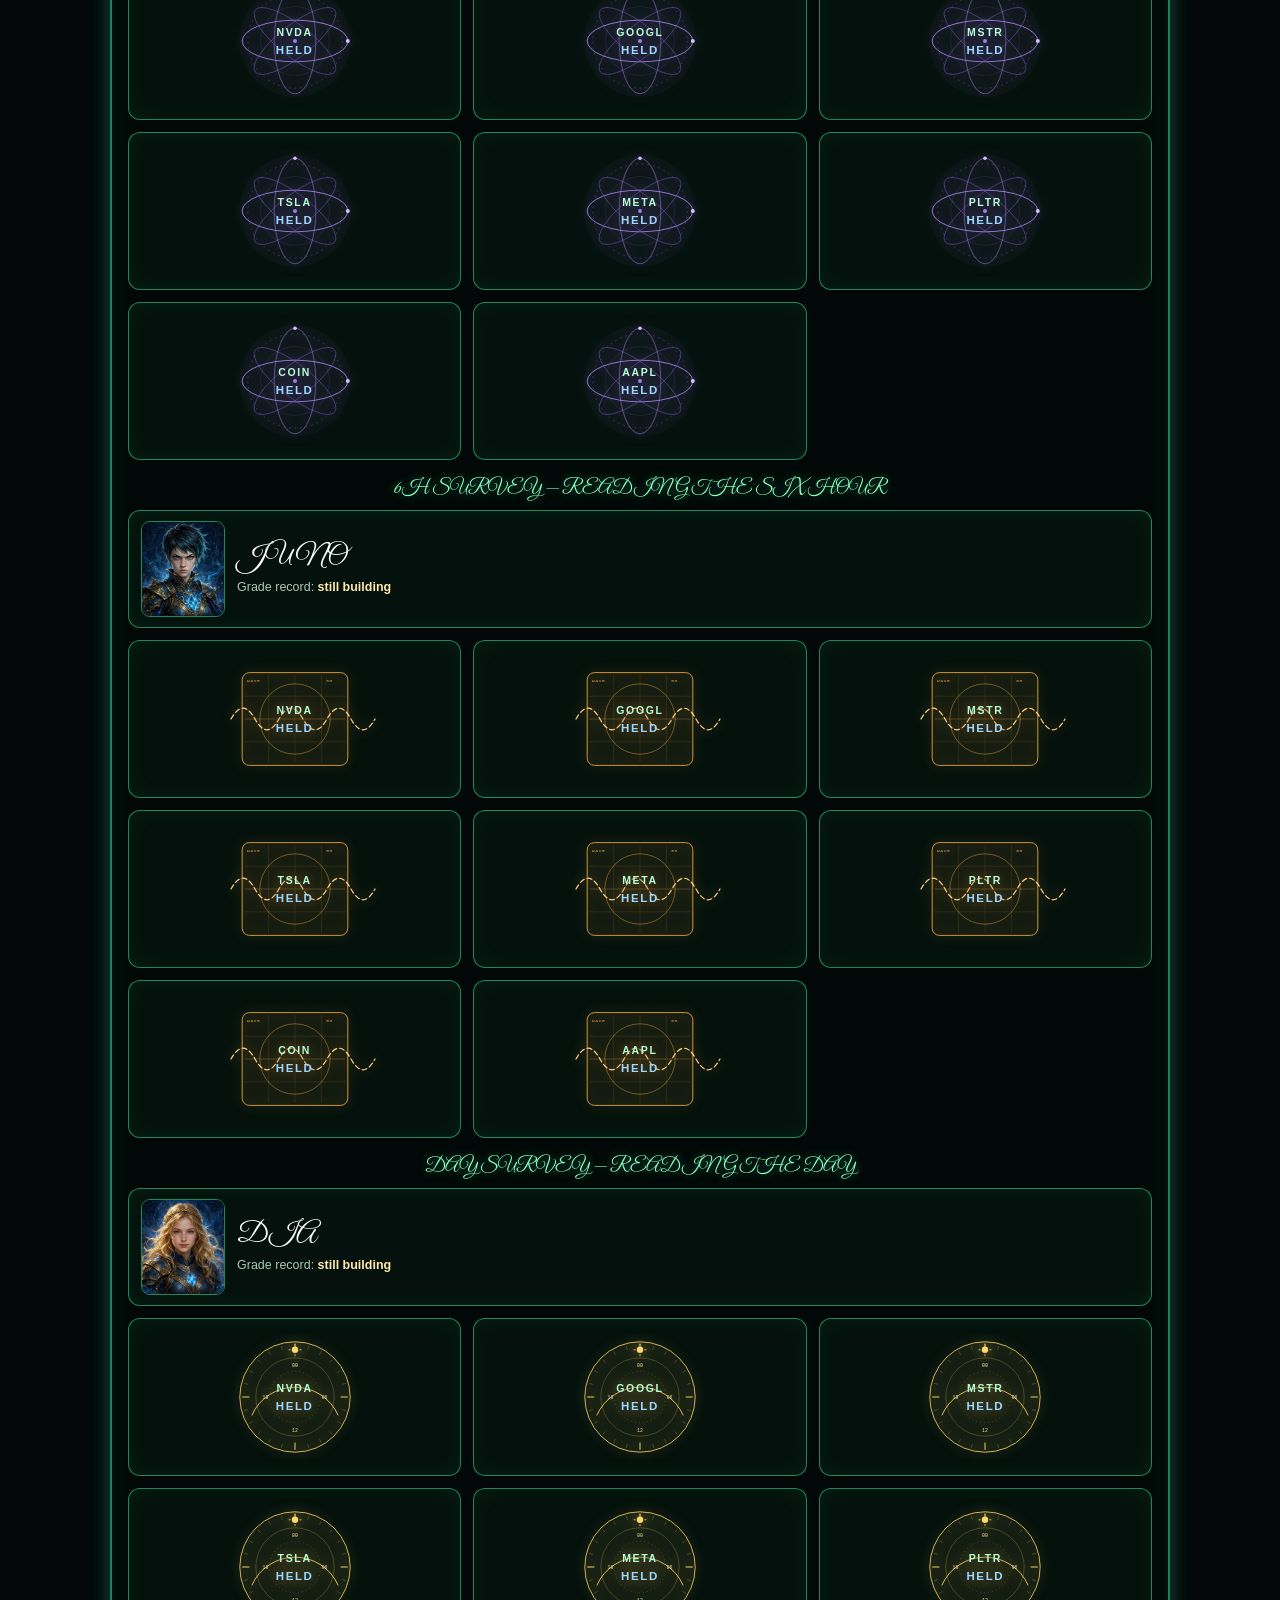
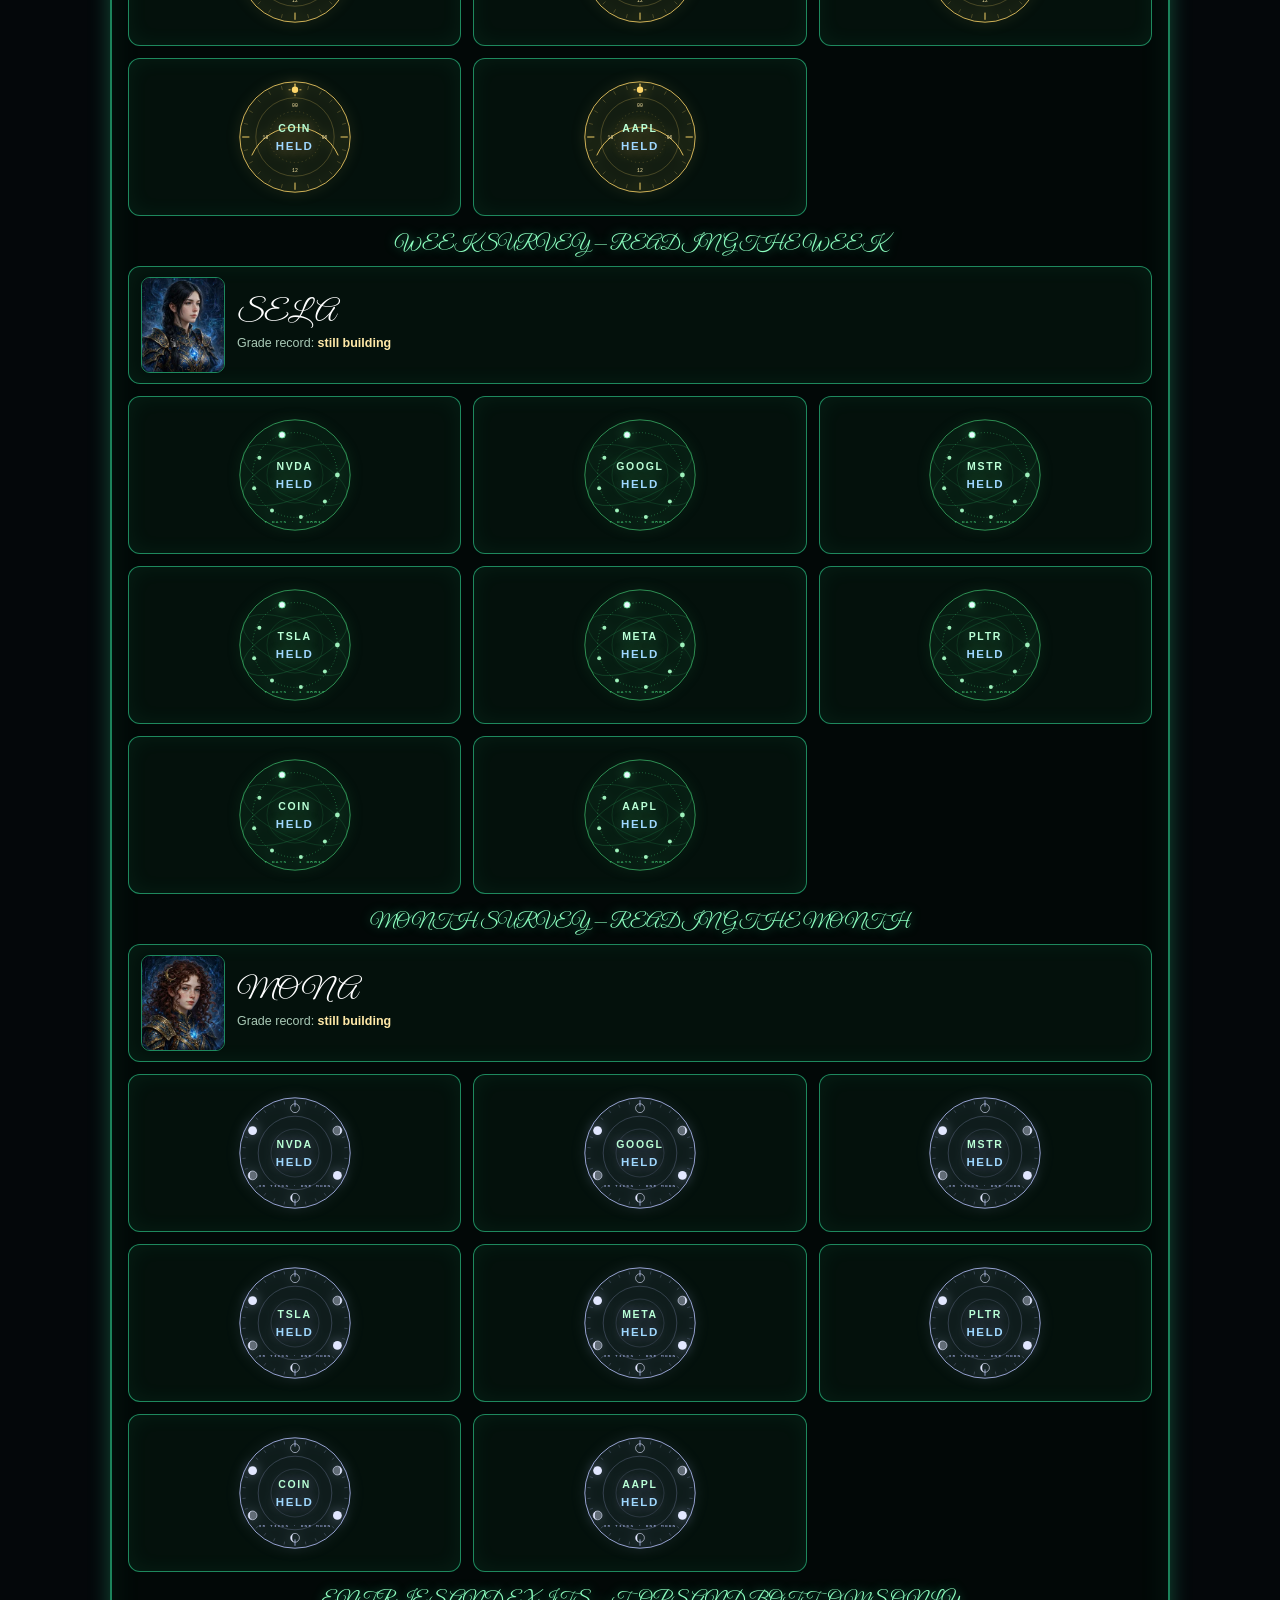
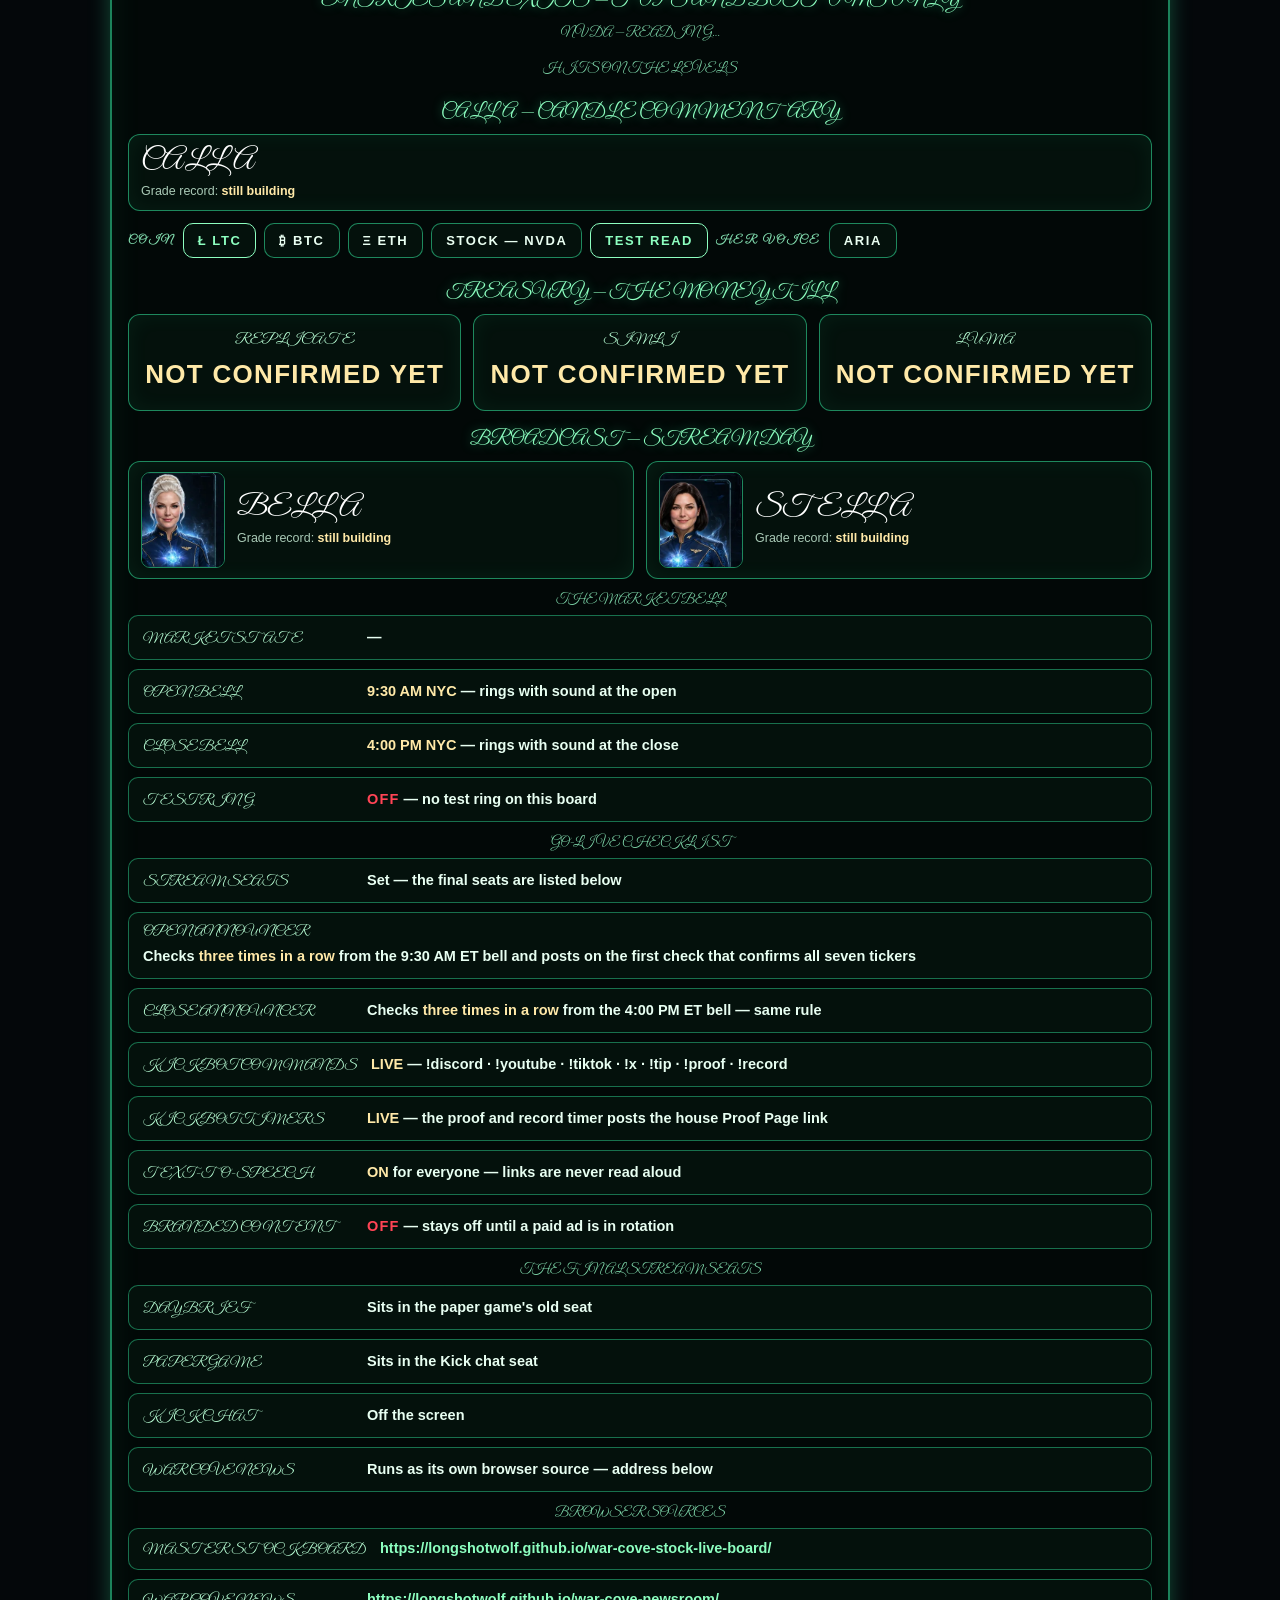
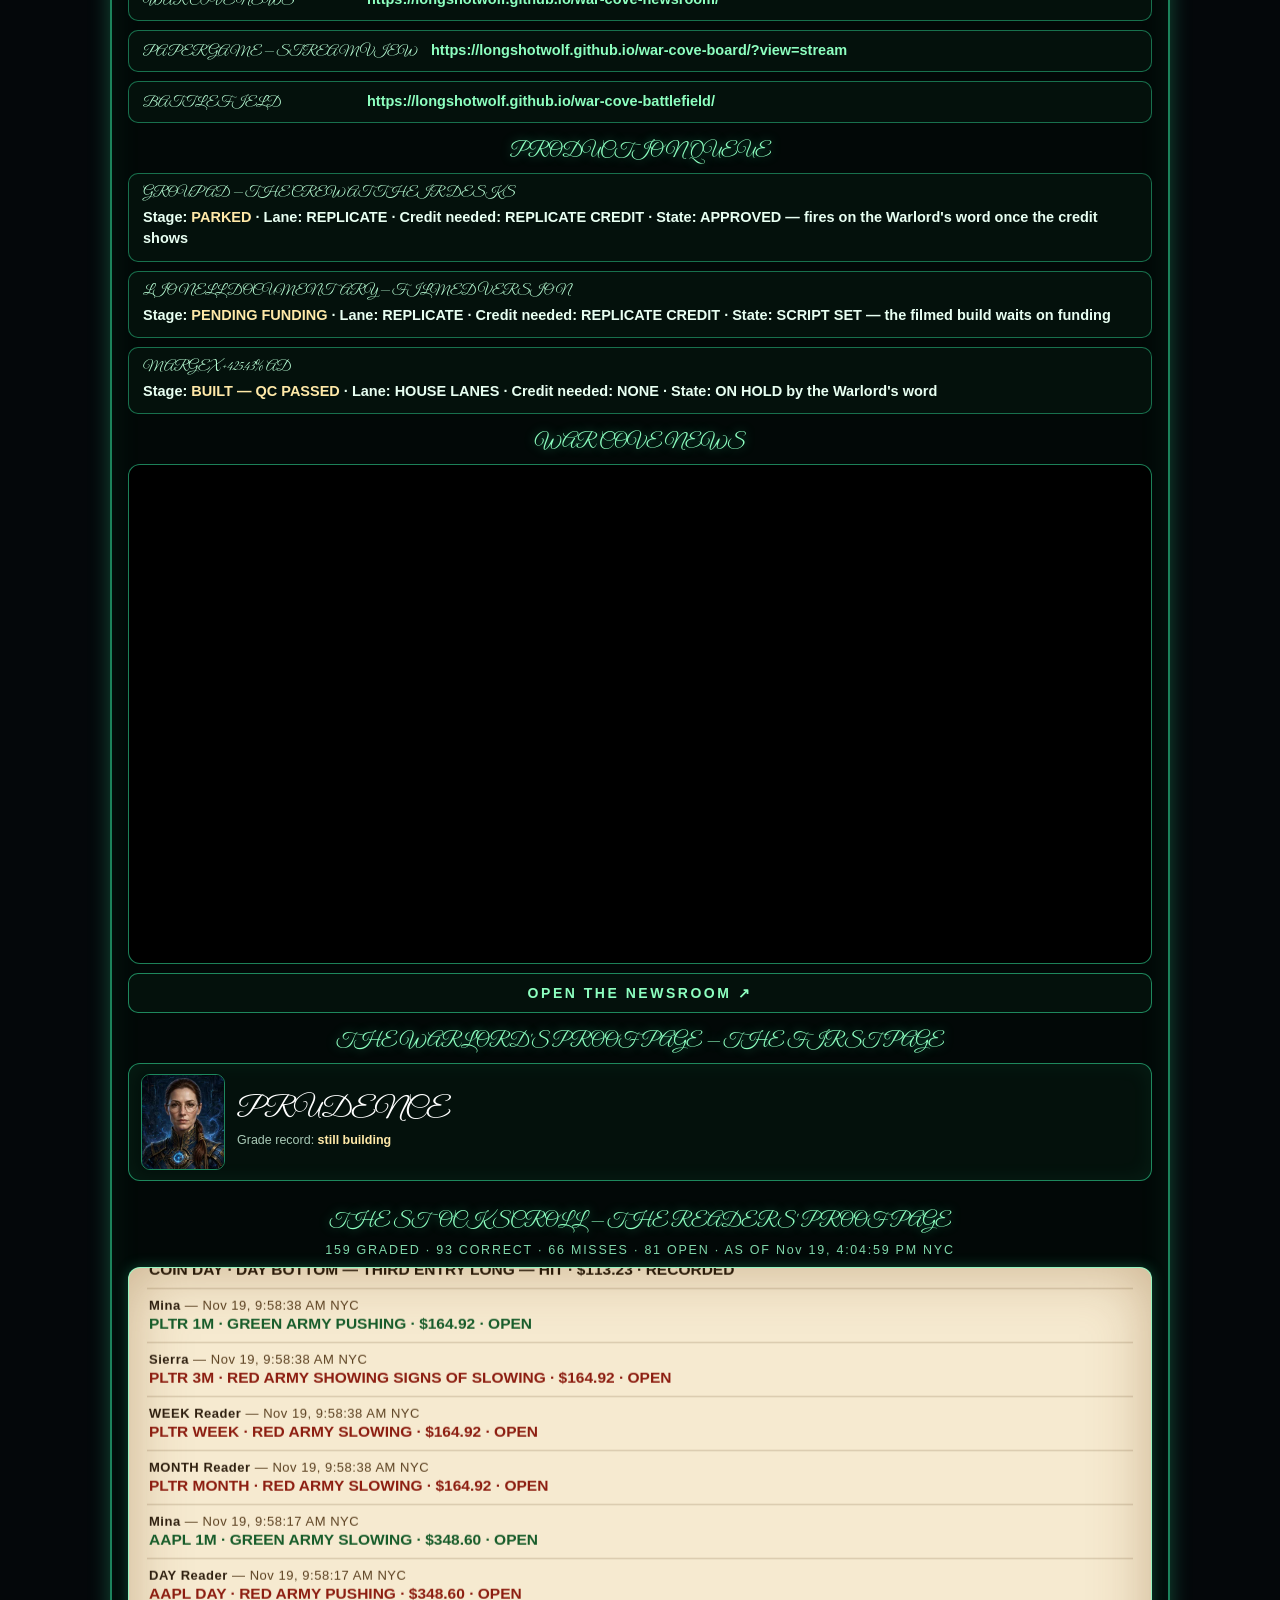
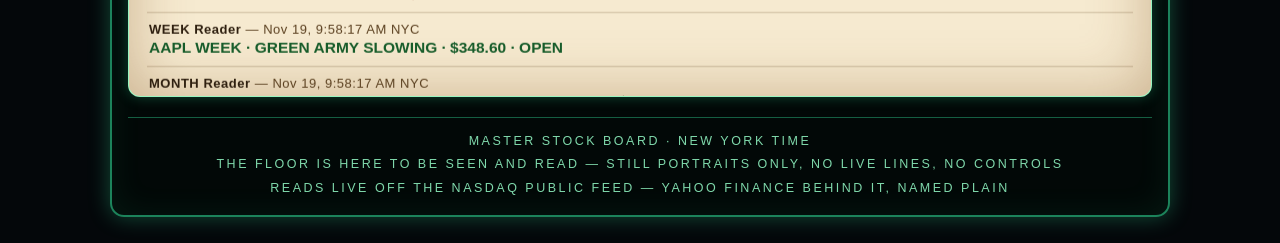
==== commit d3f864da: "Master Stock Board — REBUILT to match the master: the page is now built from the War Cove Live maste" ====
--- a/index.html
+++ b/index.html
@@ -590,6 +590,13 @@
       <div class="orow"><span class="olabel">OWNER'S CALL</span><span class="ovalue" id="owner-call">—</span></div>
       <div class="orow"><span class="olabel">PORTIA — THE FLOOR'S READ</span><span class="ovalue" id="portia-line">—</span></div>
       <div class="orow"><span class="olabel">MARKET</span><span class="ovalue" id="market-state">—</span></div>
+    </div>
+    <div class="subhead">THE MARKET BELL</div>
+    <div class="rows">
+      <div class="orow"><span class="olabel">MARKET STATE</span><span class="ovalue" id="bell-state-sheity">—</span></div>
+      <div class="orow"><span class="olabel">OPEN BELL</span><span class="ovalue"><b>9:30 AM NYC</b> — rings with sound at the open</span></div>
+      <div class="orow"><span class="olabel">CLOSE BELL</span><span class="ovalue"><b>4:00 PM NYC</b> — rings with sound at the close</span></div>
+      <div class="orow"><span class="olabel">TEST RING</span><span class="ovalue"><span class="offstate">OFF</span> — no test ring on this board</span></div>
     </div>
     <div class="vwin" id="viewer-windows">
       <div class="vwin-title">Viewer windows — who is watching the boards</div>
@@ -1854,6 +1861,8 @@
   ms.textContent = (b.marketLabel || "—") + (b.asOfEt ? " · AS OF " + b.asOfEt : "");
   const bs = $id("bell-state");
   if (bs) bs.textContent = (b.marketLabel || "—") + (b.asOfEt ? " · AS OF " + b.asOfEt : "");
+  const bss = $id("bell-state-sheity");
+  if (bss) bss.textContent = (b.marketLabel || "—") + (b.asOfEt ? " · AS OF " + b.asOfEt : "");
   $id("fp-title").textContent = b.ticker + " · " + (b.company || "") + " — " + fmt$(b.price);
   const rows = $id("fp-rows");
   rows.innerHTML = "";
